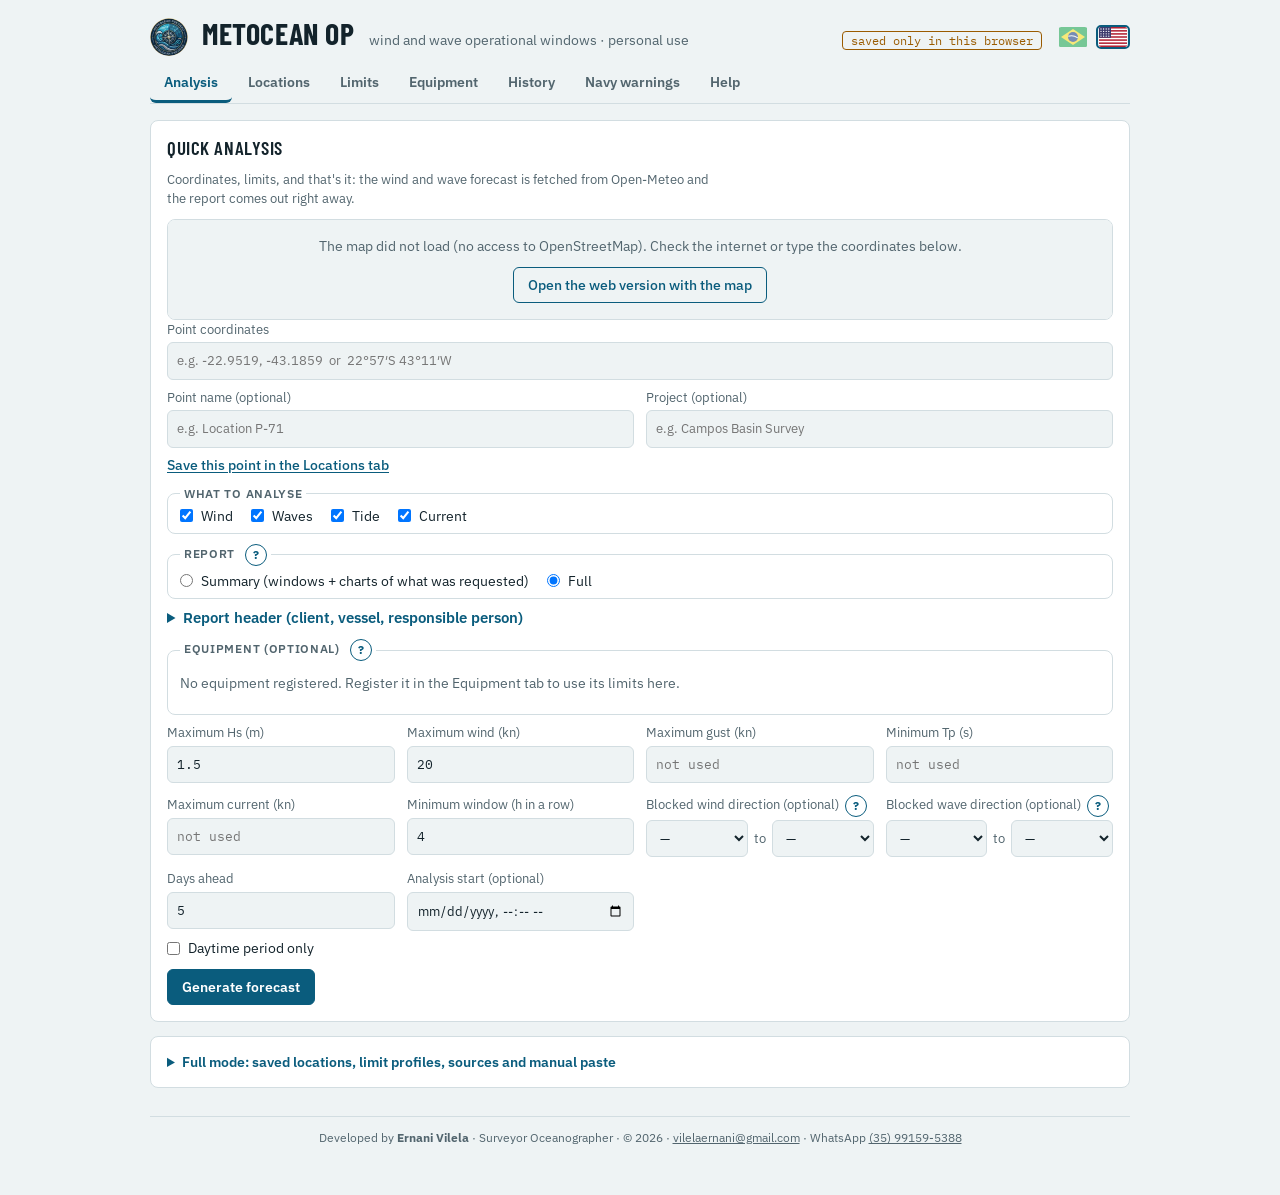
==== index.html @ 5e9a6325 "web: zoom do mapa pela roda a cada 0,7 s Co-Authored-By: Claude Fable 5.1 <noreply@anthropic.com> Cl" ====
<!doctype html>
<html lang="pt-BR">
<head>
<meta charset="utf-8">
<meta name="viewport" content="width=device-width,initial-scale=1,viewport-fit=cover">
<style>:root{color-scheme:light dark}body{margin:0;font:14px system-ui,sans-serif}img{max-width:100%}[hidden]{display:none!important}</style>
</head>
<body>
<title>MetOcean OP</title>
<link rel="preconnect" href="https://fonts.googleapis.com">
<link rel="preconnect" href="https://fonts.gstatic.com" crossorigin>
<link rel="stylesheet" href="https://fonts.googleapis.com/css2?family=Barlow+Condensed:wght@600;700&family=IBM+Plex+Sans:wght@400;500;600&family=IBM+Plex+Mono:wght@400;500&display=swap">
<style id="tokens">
/* Layout: painel de operações em coluna única, abas no topo, cartões por etapa, relatório embutido abaixo.
   Cor: azul-petróleo de carta náutica sobre neutros frios; verde/vermelho só para GO/NO-GO.
   Tipo: Barlow Condensed (sinalização marítima) nos títulos, IBM Plex Sans no texto, IBM Plex Mono nos números. */
:root{
  --font-display:"Barlow Condensed","Arial Narrow",system-ui,sans-serif;
  --font-body:"IBM Plex Sans",system-ui,-apple-system,"Segoe UI",sans-serif;
  --font-mono:"IBM Plex Mono",ui-monospace,Menlo,Consolas,monospace;
  --bg:#eef3f4; --surface:#ffffff; --ink:#13232b; --mut:#52656e; --line:#d2dde1;
  --accent:#0a5c7d; --accent-ink:#ffffff; --accent-soft:#dcebf1;
  --go:#2a8a5c; --nogo:#c4452f; --nod:#9aa8af; --warn:#9a5b00; --warnbg:#fff3dc; --danger:#b3372d;
  --c1:#1f6fb2; --c2:#cf7a1f; --c3:#7b4fa6; --c4:#238b80; --c5:#b5476b;
}
@media (prefers-color-scheme:dark){:root:not([data-theme="light"]){
  --bg:#0d1519; --surface:#142027; --ink:#e4edf0; --mut:#90a4ad; --line:#26363e;
  --accent:#58b6d8; --accent-ink:#06222d; --accent-soft:#183540;
  --go:#48bd86; --nogo:#e8725c; --nod:#5f7079; --warn:#f0b455; --warnbg:#33290f; --danger:#e8725c;
  --c1:#5aa9e6; --c2:#f0a050; --c3:#b08ae0; --c4:#4fc4b5; --c5:#e07a9c; color-scheme:dark;
}}
:root[data-theme="dark"]{
  --bg:#0d1519; --surface:#142027; --ink:#e4edf0; --mut:#90a4ad; --line:#26363e;
  --accent:#58b6d8; --accent-ink:#06222d; --accent-soft:#183540;
  --go:#48bd86; --nogo:#e8725c; --nod:#5f7079; --warn:#f0b455; --warnbg:#33290f; --danger:#e8725c;
  --c1:#5aa9e6; --c2:#f0a050; --c3:#b08ae0; --c4:#4fc4b5; --c5:#e07a9c; color-scheme:dark;
}
</style>
<style>
.map{position:relative;height:340px;border:1px solid var(--line);border-radius:8px;overflow:hidden;background:#dde7ec;touch-action:none;user-select:none;cursor:crosshair}
.map-tiles{position:absolute;inset:0}
.map-tiles img{position:absolute;width:256px;height:256px;pointer-events:none;image-rendering:auto}
.map-pin{position:absolute;width:18px;height:18px;margin:-18px 0 0 -9px;border-radius:50% 50% 50% 0;transform:rotate(-45deg);background:var(--nogo);border:2px solid #fff;box-shadow:0 1px 4px rgba(0,0,0,.4);pointer-events:none}
.map-cross{position:absolute;left:50%;top:50%;width:1px;height:1px;pointer-events:none}
.map-ctl{position:absolute;top:8px;left:8px;display:flex;flex-direction:column;gap:4px}
.map-ctl button{width:32px;height:32px;padding:0;font:600 18px var(--font-body);background:var(--surface);color:var(--ink);border:1px solid var(--line);border-radius:6px;box-shadow:0 1px 3px rgba(0,0,0,.2);cursor:pointer}
.map-attr{position:absolute;right:4px;bottom:2px;font:10px var(--font-body);background:rgba(255,255,255,.75);color:#222;padding:1px 5px;border-radius:3px}
.map-attr a{color:#0a5c7d}
.map-msg{position:absolute;inset:0;display:flex;align-items:center;justify-content:center;text-align:center;padding:16px;background:var(--bg);color:var(--mut);font-size:14px}
.map.off{height:auto;min-height:0;cursor:default}
.fs{border:1px solid var(--line);border-radius:8px;padding:6px 12px 8px;margin:10px 0 0;display:flex;flex-wrap:wrap;gap:6px 18px}
.fs legend{font:600 11.5px var(--font-body);letter-spacing:.06em;text-transform:uppercase;color:var(--mut);padding:0 4px}
.rp .hdr{display:grid;grid-template-columns:repeat(auto-fit,minmax(200px,1fr));gap:4px 18px;border:1px solid var(--line);border-radius:8px;padding:8px 12px;margin:10px 0;font-size:13.5px}
.rp .hdr span b{font-weight:600}
.rp .hdr.main{background:var(--accent-soft);border-color:transparent;font-size:14.5px}.map.off .map-msg{position:static}
@media (prefers-color-scheme:dark){.map{background:#1c2a31}}

*{box-sizing:border-box}
details.card>summary{cursor:pointer;font:600 14px var(--font-body);color:var(--accent);list-style:revert}
details.card[open]>summary{margin-bottom:12px}
details.card>.card{border:0;padding-inline:0;box-shadow:none}
label.check{display:flex;align-items:center;gap:8px;text-transform:none;letter-spacing:0;font:400 14px var(--font-body);color:var(--ink)}
label.check input{width:auto;margin:0}
html,body{min-height:100%}
body{background:var(--bg);color:var(--ink);font:15px/1.5 var(--font-body);padding-inline:16px;padding-block:0 48px}
.wrap{max-width:980px;margin-inline:auto}
header.top{display:flex;flex-wrap:wrap;align-items:baseline;gap:4px 14px;padding-block:18px 8px}
header.top .logo{width:38px;height:38px;border-radius:50%;flex:none;align-self:center}
button.help{width:22px;height:22px;min-width:22px;padding:0;border-radius:50%;margin-left:6px;vertical-align:middle;font:700 12px/1 var(--font-body);color:var(--accent);border:1px solid var(--accent);background:none;text-transform:none;letter-spacing:0}
details.aj{border:1px solid var(--line);border-radius:8px;padding:2px 12px;margin-top:8px}
details.aj>summary{padding:10px 0;font:600 15px var(--font-body);cursor:pointer}
details.aj[open]>summary{border-bottom:1px solid var(--line);margin-bottom:8px}
details.aj p,details.aj li{font-size:14px;max-width:70ch}
details.aj ul,details.aj ol{padding-left:20px}
footer.appfoot{margin-top:28px;padding-top:12px;border-top:1px solid var(--line);color:var(--mut);font-size:12px;line-height:1.5;text-align:center}
footer.appfoot a{color:var(--mut)}
header.top h1{font:700 30px/1 var(--font-display);letter-spacing:.02em;margin:0;text-transform:uppercase}
header.top .sub{color:var(--mut);font-size:13.5px}
.store{margin-left:auto;font:12px var(--font-mono);color:var(--mut);border:1px solid var(--line);border-radius:4px;padding:1px 8px}
.store.warn{color:var(--warn);border-color:var(--warn)}
nav.tabs{display:flex;gap:2px;overflow-x:auto;border-bottom:1px solid var(--line);margin-bottom:16px}
nav.tabs button{flex:0 0 auto;background:none;border:0;border-bottom:3px solid transparent;padding:9px 14px;font:600 14px var(--font-body);color:var(--mut);cursor:pointer}
nav.tabs button[aria-selected=true]{color:var(--accent);border-bottom-color:var(--accent)}
nav.tabs button:focus-visible,button:focus-visible,a:focus-visible,input:focus-visible,select:focus-visible,textarea:focus-visible{outline:2px solid var(--accent);outline-offset:2px}
[hidden]{display:none!important}
section.panel{display:flex;flex-direction:column;gap:14px}
.card{background:var(--surface);border:1px solid var(--line);border-radius:8px;padding:16px}
.card h2{font:600 19px/1.2 var(--font-display);letter-spacing:.03em;text-transform:uppercase;margin:0 0 10px}
.card h3{font:600 15px var(--font-body);margin:16px 0 6px}
.grid{display:grid;grid-template-columns:repeat(auto-fit,minmax(200px,1fr));gap:12px}
.grid>*{min-width:0}
label{display:block;font-size:13px;color:var(--mut)}
.f{display:block;margin-top:3px}
input,select,textarea{width:100%;font:inherit;color:var(--ink);background:var(--bg);border:1px solid var(--line);border-radius:6px;padding:8px 9px;min-width:0}
input[type=checkbox]{width:auto;margin-right:6px}
input[type=number],.mono{font-family:var(--font-mono)}
textarea{font:12.5px/1.4 var(--font-mono);min-height:84px;resize:vertical}
button{font:500 14px var(--font-body);padding:8px 14px;border-radius:6px;border:1px solid var(--line);background:var(--surface);color:var(--ink);cursor:pointer}
button.primary{background:var(--accent);border-color:var(--accent);color:var(--accent-ink);font-weight:600}
button.danger{color:var(--danger);border-color:var(--danger)}
button.lnk{border:0;background:none;padding:2px 0;color:var(--accent);text-decoration:underline;text-underline-offset:2px}
button:disabled{opacity:.55;cursor:wait}
.lang{display:flex;gap:6px;align-items:center;align-self:center}
button.flag{width:34px;height:24px;padding:0;line-height:0;border:2px solid transparent;border-radius:5px;background:none;opacity:.5;overflow:hidden;cursor:pointer}
button.flag svg{display:block;width:100%;height:100%;border-radius:3px}
button.flag[aria-pressed=true]{opacity:1;border-color:var(--accent)}
a{color:var(--accent)}
a.btn{display:inline-block;text-decoration:none;font:500 14px var(--font-body);padding:8px 14px;border-radius:6px;border:1px solid var(--accent);color:var(--accent)}
.row{display:flex;flex-wrap:wrap;gap:8px;align-items:center}
.note{color:var(--mut);font-size:13px;margin:4px 0 10px;max-width:68ch}
.msg{font-size:13.5px;margin-top:6px}
.msg.ok{color:var(--go)}.msg.bad{color:var(--danger)}.msg.warn{color:var(--warn)}
ul.list{list-style:none;margin:0;padding:0;display:flex;flex-direction:column;gap:8px}
ul.list li{border:1px solid var(--line);border-radius:6px;padding:9px 11px;font-size:14px;min-width:0;overflow-wrap:anywhere}
ul.list li.sel{border-color:var(--accent);box-shadow:0 0 0 1px var(--accent)}
.t{font-weight:600}.m{color:var(--mut);font-size:12.5px}
.mono{font-family:var(--font-mono)}
.tagrow{display:flex;flex-wrap:wrap;gap:4px;margin-top:4px}
.tag{background:var(--bg);border:1px solid var(--line);border-radius:999px;padding:0 9px;font-size:12px}
.tags{display:flex;flex-wrap:wrap;gap:4px;align-items:center;border:1px solid var(--line);border-radius:6px;background:var(--bg);padding:4px 6px;margin-top:3px}
.tags input{border:0;flex:1;min-width:110px;padding:4px;background:none}
.chip{display:inline-flex;align-items:center;gap:2px;background:var(--surface);border:1px solid var(--line);border-radius:999px;padding:0 4px 0 9px;font-size:12.5px;color:var(--ink)}
.chip button{border:0;background:none;padding:0 5px;color:var(--mut);font-size:15px;line-height:1.3}
.srcs{width:100%;border-collapse:collapse;font-size:13px}
.srcs th{font-size:11.5px;text-transform:uppercase;letter-spacing:.04em;color:var(--mut);text-align:left;padding:0 6px 4px 0}
.srcs td{padding:3px 6px 3px 0}
.srcs input{padding:5px 7px;font-size:12.5px}
.scroll{overflow-x:auto}
.empty{color:var(--mut);font-size:14px;padding:6px 0}
details>summary{cursor:pointer}
#report-wrap{display:none}
#report-wrap.on{display:block}
.rp-actions{display:flex;flex-wrap:wrap;gap:8px;margin-bottom:10px}
.toast{position:fixed;left:16px;right:16px;bottom:calc(16px + env(safe-area-inset-bottom,0px));max-width:520px;margin-inline:auto;background:var(--ink);color:var(--bg);border-radius:8px;padding:10px 14px;font-size:14px;z-index:9}
@media (prefers-reduced-motion:no-preference){.toast{transition:opacity .2s}}
</style>

<div class="wrap">
<header class="top">
  <img id="app-logo" class="logo" alt="MetOcean Previsão" width="38" height="38">
  <h1>MetOcean OP</h1>
  <span class="sub">janelas operacionais de vento e onda · uso pessoal</span>
  <span id="store" class="store" data-i18n-skip title="Onde ficam salvos seus locais, limites e relatórios">carregando…</span>
  <span class="lang" role="group" data-i18n-skip aria-label="Idioma / Language"><button id="lang-pt" type="button" class="flag" data-lang="pt" aria-pressed="true" aria-label="Português" title="Português"><svg viewBox="0 0 28 20" aria-hidden="true" focusable="false"><rect width="28" height="20" fill="#009c3b"/><polygon points="14,2 26,10 14,18 2,10" fill="#ffdf00"/><circle cx="14" cy="10" r="5" fill="#002776"/><path d="M9.3 9.3 Q14 7.6 18.8 10.9" stroke="#fff" stroke-width="1.1" fill="none"/></svg></button><button id="lang-en" type="button" class="flag" data-lang="en" aria-pressed="false" aria-label="English" title="English"><svg viewBox="0 0 28 20" aria-hidden="true" focusable="false"><rect width="28" height="20" fill="#fff"/><rect y="0.00" width="28" height="1.54" fill="#b22234"/><rect y="3.08" width="28" height="1.54" fill="#b22234"/><rect y="6.15" width="28" height="1.54" fill="#b22234"/><rect y="9.23" width="28" height="1.54" fill="#b22234"/><rect y="12.31" width="28" height="1.54" fill="#b22234"/><rect y="15.38" width="28" height="1.54" fill="#b22234"/><rect y="18.46" width="28" height="1.54" fill="#b22234"/><rect width="12" height="10.77" fill="#3c3b6e"/><circle cx="2" cy="2" r=".65" fill="#fff"/><circle cx="2" cy="4.4" r=".65" fill="#fff"/><circle cx="2" cy="6.8" r=".65" fill="#fff"/><circle cx="2" cy="9.2" r=".65" fill="#fff"/><circle cx="4.6" cy="2" r=".65" fill="#fff"/><circle cx="4.6" cy="4.4" r=".65" fill="#fff"/><circle cx="4.6" cy="6.8" r=".65" fill="#fff"/><circle cx="4.6" cy="9.2" r=".65" fill="#fff"/><circle cx="7.2" cy="2" r=".65" fill="#fff"/><circle cx="7.2" cy="4.4" r=".65" fill="#fff"/><circle cx="7.2" cy="6.8" r=".65" fill="#fff"/><circle cx="7.2" cy="9.2" r=".65" fill="#fff"/><circle cx="9.8" cy="2" r=".65" fill="#fff"/><circle cx="9.8" cy="4.4" r=".65" fill="#fff"/><circle cx="9.8" cy="6.8" r=".65" fill="#fff"/><circle cx="9.8" cy="9.2" r=".65" fill="#fff"/></svg></button></span>
</header>

<nav class="tabs" role="tablist" aria-label="Seções">
  <button role="tab" id="t-analise" data-tab="analise" aria-selected="true" aria-controls="p-analise">Análise</button>
  <button role="tab" id="t-locais" data-tab="locais" aria-selected="false" aria-controls="p-locais">Locais</button>
  <button role="tab" id="t-limites" data-tab="limites" aria-selected="false" aria-controls="p-limites">Limites</button>
  <button role="tab" id="t-equip" data-tab="equip" aria-selected="false" aria-controls="p-equip">Equipamentos</button>
  <button role="tab" id="t-historico" data-tab="historico" aria-selected="false" aria-controls="p-historico">Histórico</button>
  <button role="tab" id="t-avisos" data-tab="avisos" aria-selected="false" aria-controls="p-avisos">Avisos da Marinha</button>
  <button role="tab" id="t-ajuda" data-tab="ajuda" aria-selected="false" aria-controls="p-ajuda">Ajuda</button>
</nav>

<!-- ANÁLISE -->
<section class="panel" id="p-analise" role="tabpanel" aria-labelledby="t-analise">
  <div class="card">
    <h2>Análise rápida</h2>
    <p class="note">Coordenadas, limites, e pronto: a previsão de vento e onda é buscada na Open-Meteo e o relatório sai na hora.</p>
    <div id="map" class="map" role="application" aria-label="Mapa para escolher o ponto: clique no local da operação">
      <div class="map-tiles"></div>
      <div class="map-pin" hidden></div>
      <div class="map-cross"></div>
      <div class="map-ctl"><button type="button" data-zoom="1" aria-label="Aproximar">+</button><button type="button" data-zoom="-1" aria-label="Afastar">−</button><button type="button" id="map-geo" aria-label="Usar minha posição" title="Usar minha posição">◎</button></div>
      <div class="map-attr">© <a href="https://www.openstreetmap.org/copyright" target="_blank" rel="noopener">OpenStreetMap</a></div>
      <div class="map-msg" hidden></div>
    </div>
    <p class="note" id="map-help" style="margin-top:6px">Clique (ou toque) no mapa no ponto da operação; arraste para mover e use +/− ou a roda do mouse para o zoom. Ou digite as coordenadas abaixo.</p>
    <label>Coordenadas do ponto<input id="q-coords" class="f" placeholder="ex.: -22.9519, -43.1859  ou  22°57′S 43°11′W" autocomplete="off"></label>
    <div id="q-coordsmsg" class="msg"></div>
    <div class="grid" style="margin-top:8px">
      <label>Nome do ponto (opcional)<input id="q-name" class="f" maxlength="80" placeholder="ex.: Locação P-71" autocomplete="off"></label>
      <label>Projeto (opcional)<input id="q-proj" class="f" maxlength="80" placeholder="ex.: Survey Bacia de Campos" autocomplete="off"></label>
    </div>
    <div class="row" style="margin-top:6px"><button id="q-saveloc" type="button" class="lnk">Salvar este ponto na aba Locais</button><span id="q-savemsg" class="msg"></span></div>
    <fieldset class="fs"><legend>O que analisar</legend>
      <label class="check"><input id="q-an-wind" type="checkbox" checked> Vento</label>
      <label class="check"><input id="q-an-wave" type="checkbox" checked> Ondas</label>
      <label class="check"><input id="q-an-tide" type="checkbox" checked> Maré</label>
      <label class="check"><input id="q-an-cur" type="checkbox" checked> Corrente</label>
    </fieldset>
    <fieldset class="fs"><legend>Relatório <button type="button" class="help" data-help="aj-relatorio" aria-label="Ajuda: relatório resumido ou completo">?</button></legend>
      <label class="check"><input type="radio" name="q-mode" value="resumido"> Resumido (janelas + gráficos do que foi pedido)</label>
      <label class="check"><input type="radio" name="q-mode" value="completo" checked> Completo</label>
    </fieldset>
    <details id="q-hdr" style="margin-top:8px"><summary class="lnk" style="cursor:pointer;color:var(--accent);font-weight:600">Cabeçalho do relatório (cliente, embarcação, responsável)</summary>
      <div class="grid" style="margin-top:8px">
        <label>Cliente<input id="h-client" class="f" maxlength="80" autocomplete="off"></label>
        <label>Embarcação / unidade<input id="h-vessel" class="f" maxlength="80" autocomplete="off"></label>
        <label>Responsável<input id="h-resp" class="f" maxlength="80" autocomplete="off"></label>
        <label>Nº do documento / revisão<input id="h-doc" class="f" maxlength="40" autocomplete="off"></label>
      </div>
      <label style="margin-top:8px">Observações<input id="h-obs" class="f" maxlength="200" autocomplete="off"></label>
    </details>
    <fieldset class="fs" id="q-equip-box" style="display:block"><legend>Equipamentos (opcional) <button type="button" class="help" data-help="aj-equip" aria-label="Ajuda: equipamentos">?</button></legend>
      <div id="q-equips" class="row" style="gap:6px 18px"></div>
      <p class="note" id="q-equip-note" style="margin:6px 0 0"></p>
    </fieldset>
    <div class="grid" style="margin-top:8px">
      <label>Hs máxima (m)<input id="q-hs" class="f" type="number" step="0.1" min="0" value="1.5"></label>
      <label>Vento máximo (nós)<input id="q-wind" class="f" type="number" step="1" min="0" value="20"></label>
      <label>Rajada máxima (nós)<input id="q-gust" class="f" type="number" step="1" min="0" placeholder="não usar"></label>
      <label>Tp mínimo (s)<input id="q-tp" class="f" type="number" step="0.5" min="0" placeholder="não usar"></label>
      <label>Corrente máxima (nós)<input id="q-cur" class="f" type="number" step="0.1" min="0" placeholder="não usar"></label>
      <label>Janela mínima (h seguidas)<input id="q-win" class="f" type="number" min="1" max="72" value="4"></label>
      <div class="dirpair" data-p="q"></div>
      <div class="dirpair" data-p="q" data-k="w"></div>
      <label>Dias à frente<input id="q-days" class="f" type="number" min="1" max="16" value="5"></label>
      <label>Início da análise (opcional)<input id="q-start" class="f" type="datetime-local"></label>
    </div>
    <label class="check" style="margin-top:8px"><input id="q-day" type="checkbox"> Somente período diurno</label>
    <div class="row" style="margin-top:12px;align-items:center"><button id="q-go" type="button" class="primary">Gerar previsão</button><span id="q-msg" class="msg" aria-live="polite"></span></div>
  </div>

  <details class="card" id="adv">
  <summary>Modo completo: locais salvos, perfis de limites, fontes e colagem manual</summary>
  <div class="card">
    <h2>1 · Ponto e operação</h2>
    <div class="grid">
      <label>Local <select id="a-loc" class="f"></select></label>
      <label>Perfil de limites <select id="a-prof" class="f"></select></label>
      <label>Dias à frente <input id="a-days" class="f" type="number" min="1" max="10" value="5"></label>
    </div>
    <div style="margin-top:10px"><label>Tags desta análise<div id="a-tags"></div></label></div>
    <p id="a-hint" class="msg"></p>
  </div>

  <div class="card">
    <h2>2 · Previsão (Open-Meteo)</h2>
    <div class="row" style="align-items:center"><button id="auto" type="button" class="primary">Buscar previsão automaticamente</button><span id="auto-msg" class="msg"></span></div>
    <p class="note">O botão busca vento e ondas na Open-Meteo e já gera o relatório. Se o ambiente em que a página está aberta bloquear a busca (é o caso dentro do Claude), ele tenta o navegador do app Claude para desktop; sem isso, abra cada link abaixo, copie todo o texto e cole na caixa correspondente.</p>
    <div class="scroll"><table class="srcs" aria-label="Fontes de previsão">
      <thead><tr><th>Fonte</th><th>Modelo de vento</th><th>Modelo de onda</th><th></th></tr></thead>
      <tbody id="src-body"></tbody>
    </table></div>
    <div class="row" style="margin-top:8px"><button id="src-add" type="button">Adicionar fonte</button><button id="src-reset" type="button" class="lnk">Restaurar padrão</button><button id="src-test" type="button">Testar fontes</button></div>
    <div id="src-test-msg" class="msg" aria-live="polite"></div>
    <ul id="src-test-out" class="list" style="margin-top:6px"></ul>
    <p class="note">Modelo em branco usa o melhor modelo automático da Open-Meteo. Nomes de modelo inválidos aparecem como erro na resposta colada.</p>

    <h3>Vento</h3>
    <div class="row"><a id="link-wind" class="btn" target="_blank" rel="noopener" href="#">Abrir previsão de vento</a><button id="copy-wind" type="button" class="lnk">Copiar link</button></div>
    <label style="margin-top:8px">Cole aqui o texto do vento<textarea id="paste-wind" class="f" spellcheck="false" placeholder='{"latitude":…,"hourly":{…}}'></textarea></label>
    <div id="msg-wind" class="msg"></div>

    <h3>Ondas</h3>
    <div class="row"><a id="link-wave" class="btn" target="_blank" rel="noopener" href="#">Abrir previsão de ondas</a><button id="copy-wave" type="button" class="lnk">Copiar link</button></div>
    <label style="margin-top:8px">Cole aqui o texto das ondas<textarea id="paste-wave" class="f" spellcheck="false" placeholder='{"latitude":…,"hourly":{…}}'></textarea></label>
    <div id="msg-wave" class="msg"></div>
  </div>

  <div class="card">
    <h2>3 · Avisos da Marinha</h2>
    <p id="navy-line" class="note"></p>
    <div class="row"><button id="go-avisos" type="button" class="lnk">Atualizar avisos</button></div>
  </div>

  <div class="row"><button id="go" class="primary" type="button">Gerar relatório</button><span id="go-msg" class="msg" aria-live="polite"></span></div>
  </details>

  <div id="report-wrap" class="card">
    <div class="rp-actions">
      <button id="rp-pdf" type="button" class="primary">Baixar PDF</button>
      <button id="rp-download" type="button">Baixar HTML</button>
      <button id="rp-print" type="button" hidden>Imprimir</button>
      <span id="rp-saved" class="msg"></span>
    </div>
    <div id="report" class="rp"></div>
  </div>
</section>

<!-- LOCAIS -->
<section class="panel" id="p-locais" role="tabpanel" aria-labelledby="t-locais" hidden>
  <div class="card">
    <h2>Local</h2>
    <p class="note">Este ambiente não carrega mapa de fundo. Para escolher o ponto, abra o mapa, toque e segure no lugar desejado, copie as coordenadas que aparecem e cole no primeiro campo.</p>
    <div class="row" style="margin-bottom:10px">
      <a class="btn" target="_blank" rel="noopener" href="https://www.openstreetmap.org/">Abrir OpenStreetMap</a>
      <a id="l-see" class="btn" target="_blank" rel="noopener" href="https://www.openstreetmap.org/" hidden>Ver este ponto no mapa</a>
    </div>
    <label>Colar coordenadas (ex.: -22.9519, -43.1859 ou 22°57′S 43°11′W)
      <input id="l-paste" class="f mono" autocomplete="off" placeholder="-22.9519, -43.1859"></label>
    <div id="l-pastemsg" class="msg"></div>
    <div class="grid" style="margin-top:10px">
      <label>Nome <input id="l-name" class="f" maxlength="80" autocomplete="off"></label>
      <label>Latitude <input id="l-lat" class="f" type="number" step="any" min="-90" max="90"></label>
      <label>Longitude <input id="l-lon" class="f" type="number" step="any" min="-180" max="180"></label>
      <label>Fuso (horas de UTC) <input id="l-tz" class="f" type="number" step="0.5" min="-12" max="14" value="-3"></label>
      <label>Área(s) da Marinha <input id="l-areas" class="f" maxlength="100" placeholder="ex.: GOLF, COSTEIRA" autocomplete="off"></label>
      <label>Projeto (opcional) <input id="l-proj" class="f" maxlength="80" placeholder="ex.: Survey Bacia de Campos" autocomplete="off"></label>
    </div>
    <div style="margin-top:10px"><label>Tags<div id="l-tags"></div></label></div>
    <fieldset class="fs" style="display:block"><legend>Limites operacionais do local (opcional)</legend>
      <p class="note" style="margin:0 0 6px">Se preenchidos, a análise rápida usa estes limites sempre que o ponto for este local.</p>
      <div class="grid">
        <label>Hs máxima (m)<input id="l-hs" class="f" type="number" step="0.1" min="0" placeholder="não usar"></label>
        <label>Vento máximo (nós)<input id="l-wind" class="f" type="number" step="1" min="0" placeholder="não usar"></label>
        <label>Rajada máxima (nós)<input id="l-gust" class="f" type="number" step="1" min="0" placeholder="não usar"></label>
        <label>Tp mínimo (s)<input id="l-tp" class="f" type="number" step="0.5" min="0" placeholder="não usar"></label>
        <label>Corrente máxima (nós)<input id="l-cur" class="f" type="number" step="0.1" min="0" placeholder="não usar"></label>
        <label>Janela mínima (h)<input id="l-win" class="f" type="number" min="1" max="72" placeholder="4"></label>
        <div class="dirpair" data-p="l"></div>
      <div class="dirpair" data-p="l" data-k="w"></div>
      </div>
      <label class="check" style="margin-top:6px"><input id="l-day" type="checkbox"> Somente período diurno</label>
    </fieldset>
    <div class="row" style="margin-top:12px">
      <button id="l-save" class="primary" type="button">Salvar local</button>
      <button id="l-new" type="button">Novo</button>
      <button id="l-del" type="button" class="danger" hidden>Excluir</button>
      <span id="l-del-ask" class="msg" hidden>Excluir mesmo? <button id="l-del-yes" type="button" class="lnk">Sim, excluir</button> · <button id="l-del-no" type="button" class="lnk">Cancelar</button></span>
    </div>
    <div id="l-msg" class="msg"></div>
  </div>
  <div class="card"><h2>Locais salvos</h2><ul id="l-list" class="list"></ul></div>
</section>

<!-- LIMITES -->
<section class="panel" id="p-limites" role="tabpanel" aria-labelledby="t-limites" hidden>
  <div class="card">
    <h2>Perfil de limites <button type="button" class="help" data-help="aj-limites" aria-label="Ajuda: limites e perfis">?</button></h2>
    <label>Perfil <select id="p-sel" class="f"></select></label>
    <div class="grid" style="margin-top:10px">
      <label>Nome <input id="p-name" class="f" maxlength="80" autocomplete="off"></label>
      <label>Hs máxima (m) <input id="p-hs" class="f" type="number" step="0.1" min="0"></label>
      <label>Tp mínimo (s) <input id="p-tp" class="f" type="number" step="0.5" min="0" placeholder="não usar"></label>
      <label>Vento máximo (nós) <input id="p-wind" class="f" type="number" step="1" min="0"></label>
      <label>Rajada máxima (nós) <input id="p-gust" class="f" type="number" step="1" min="0" placeholder="não usar"></label>
      <label>Janela mínima (h seguidas) <input id="p-win" class="f" type="number" min="1" max="72" value="4"></label>
      <div class="dirpair" data-p="p"></div>
      <div class="dirpair" data-p="p" data-k="w"></div>
    </div>
    <label style="margin-top:10px"><input id="p-day" type="checkbox">Somente período diurno</label>
    <p class="note">Campo vazio = limite não usado. Perfis de exemplo trazem valores genéricos: ajuste aos limites reais de cada operação.</p>
    <div class="row">
      <button id="p-save" class="primary" type="button">Salvar perfil</button>
      <button id="p-new" type="button">Novo</button>
      <button id="p-del" type="button" class="danger" hidden>Excluir</button>
      <span id="p-del-ask" class="msg" hidden>Excluir mesmo? <button id="p-del-yes" type="button" class="lnk">Sim, excluir</button> · <button id="p-del-no" type="button" class="lnk">Cancelar</button></span>
      <button id="p-seed" type="button" class="lnk" hidden>Adicionar perfis de exemplo</button>
    </div>
    <div id="p-msg" class="msg"></div>
  </div>
</section>

<!-- EQUIPAMENTOS -->
<section class="panel" id="p-equip" role="tabpanel" aria-labelledby="t-equip" hidden>
  <div class="card">
    <h2>Equipamento <button type="button" class="help" data-help="aj-equip" aria-label="Ajuda: equipamentos">?</button></h2>
    <p class="note">Cadastre cada equipamento com os limites do ambiente que ele suporta. Na análise rápida, marque um ou mais: vale o limite mais restritivo entre eles. Campo vazio = o equipamento não limita aquele parâmetro.</p>
    <div class="grid">
      <label>Nome <input id="e-name" class="f" maxlength="80" autocomplete="off" placeholder="ex.: Guindaste de popa"></label>
      <label>Tipo <input id="e-type" class="f" maxlength="40" autocomplete="off" placeholder="ex.: ROV, guindaste, lançamento"></label>
      <label>Hs máxima (m) <input id="e-hs" class="f" type="number" step="0.1" min="0" placeholder="não usar"></label>
      <label>Tp mínimo (s) <input id="e-tp" class="f" type="number" step="0.5" min="0" placeholder="não usar"></label>
      <label>Vento máximo (nós) <input id="e-wind" class="f" type="number" step="1" min="0" placeholder="não usar"></label>
      <label>Rajada máxima (nós) <input id="e-gust" class="f" type="number" step="1" min="0" placeholder="não usar"></label>
      <label>Corrente máxima (nós) <input id="e-cur" class="f" type="number" step="0.1" min="0" placeholder="não usar"></label>
      <div class="dirpair" data-p="e"></div>
      <div class="dirpair" data-p="e" data-k="w"></div>
    </div>
    <div class="row" style="margin-top:12px">
      <button id="e-save" class="primary" type="button">Salvar equipamento</button>
      <button id="e-new" type="button">Novo</button>
      <button id="e-del" type="button" class="danger" hidden>Excluir</button>
      <span id="e-del-ask" class="msg" hidden>Excluir mesmo? <button id="e-del-yes" type="button" class="lnk">Sim, excluir</button> · <button id="e-del-no" type="button" class="lnk">Cancelar</button></span>
    </div>
    <div id="e-msg" class="msg" aria-live="polite"></div>
  </div>
  <div class="card"><h2>Equipamentos cadastrados</h2><ul id="e-list" class="list"></ul></div>
</section>

<!-- HISTÓRICO -->
<section class="panel" id="p-historico" role="tabpanel" aria-labelledby="t-historico" hidden>
  <div class="card">
    <h2>Relatórios gerados</h2>
    <label>Filtrar por tag <select id="h-tag" class="f"><option value="">todas</option></select></label>
    <ul id="h-list" class="list" style="margin-top:10px"></ul>
  </div>
  <div class="card">
    <h2>Backup dos dados <button type="button" class="help" data-help="aj-backup" aria-label="Ajuda: dados salvos e backup">?</button></h2>
    <p class="note">Locais, perfis de limites, fontes e relatórios ficam salvos só neste navegador. Exporte um arquivo para guardar ou para levar a outro aparelho (celular ↔ computador). Ao importar, itens com o mesmo identificador são sobrescritos.</p>
    <div class="row">
      <button id="b-export" type="button" class="primary">Exportar backup</button>
      <button id="b-import" type="button">Importar backup</button>
      <input id="b-file" type="file" accept="application/json,.json" hidden>
    </div>
    <div id="b-msg" class="msg" aria-live="polite"></div>
  </div>
</section>

<!-- AVISOS -->
<section class="panel" id="p-avisos" role="tabpanel" aria-labelledby="t-avisos" hidden>
  <div class="card">
    <h2>Avisos de Mau Tempo (METAREA V) <button type="button" class="help" data-help="aj-avisos" aria-label="Ajuda: avisos da Marinha e idade da previsão">?</button></h2>
    <p class="note">No GitHub Pages os avisos são coletados automaticamente a cada 6 horas e importados ao abrir a página. Use “Buscar da Marinha” para atualizar na hora. Se o site da Marinha não permitir (comum), abra a página oficial, selecione e copie o texto dos avisos e cole abaixo. Avisos já importados ficam salvos e entram nos relatórios pelo período de vigência.</p>
    <div class="row"><button id="n-fetch" class="primary" type="button">Buscar da Marinha</button><a class="btn" target="_blank" rel="noopener" href="https://www.marinha.mil.br/chm/dados-do-smm-avisos-de-mau-tempo/avisos-de-mau-tempo">Abrir avisos da Marinha</a></div>
    <label style="margin-top:10px">Texto copiado da página<textarea id="n-text" class="f" spellcheck="false" style="min-height:140px"></textarea></label>
    <div class="row" style="margin-top:8px"><button id="n-import" class="primary" type="button">Importar avisos</button></div>
    <div id="n-msg" class="msg"></div>
  </div>
  <div class="card"><h2>Avisos salvos</h2><p id="n-info" class="note"></p><ul id="n-list" class="list"></ul></div>
</section>

<!-- AJUDA -->
<section class="panel" id="p-ajuda" role="tabpanel" aria-labelledby="t-ajuda" hidden>
  <div class="card">
    <div class="row" style="justify-content:space-between"><h2 style="margin:0">Ajuda</h2><button id="aj-voltar" type="button" class="lnk" hidden>← Voltar</button></div>
    <p class="note">Toque num assunto para abrir. Os botões <b>?</b> espalhados pelo app trazem você direto ao trecho certo.</p>
    <details id="aj-gerar" class="aj"><summary>Como gerar uma análise</summary>
      <ol>
        <li>Na aba <b>Análise</b>, digite as coordenadas do ponto (ex.: -22.9519, -43.1859) ou toque no mapa. No celular, toque no ponto e use o botão de posição se estiver no local.</li>
        <li>Marque o que quer analisar: vento, ondas, maré e corrente.</li>
        <li>Escolha o relatório <b>resumido</b> (o essencial) ou <b>completo</b> (com todos os detalhes).</li>
        <li>Preencha os limites da operação, ou marque um ou mais equipamentos cadastrados. Campo vazio é limite que não será usado.</li>
        <li>Se quiser, informe o início da análise (padrão: agora) e o número de dias, até 16.</li>
        <li>Toque em <b>Gerar previsão</b>. Depois baixe o PDF ou o HTML do relatório.</li>
      </ol>
      <p>A previsão é buscada na hora e nada fica guardado como previsão: ela envelhece. Gere de novo perto da operação. O relatório avisa há quanto tempo foi gerada.</p>
    </details>
    <details id="aj-limites" class="aj"><summary>Limites, perfis e janelas</summary>
      <p><b>Hs máxima</b> é a altura significativa de onda que a operação aguenta; <b>Tp mínimo</b> é o período de pico mínimo; <b>vento</b>, <b>rajada</b> e <b>corrente</b> são máximos em nós. <b>Janela mínima</b> é quantas horas seguidas dentro dos limites contam como uma janela de operação. <b>Somente diurno</b> deixa de fora a noite no local.</p>
      <p>Cada hora recebe <b>GO</b> (dentro de todos os limites), <b>NO-GO</b> (algum limite estourado) ou <b>sem dado</b> (faltou informação de um parâmetro que tem limite). No cenário <b>conservador</b>, a hora só é GO se todas as fontes de previsão concordarem; no <b>otimista</b>, basta uma.</p>
      <p>Na aba <b>Limites</b> você salva perfis de limites para reaproveitar. Na aba <b>Locais</b>, cada local pode ter seus próprios limites.</p>
    </details>
    <details id="aj-equip" class="aj"><summary>Equipamentos</summary>
      <p>Na aba <b>Equipamentos</b>, cadastre cada equipamento com nome, tipo e os limites do ambiente que ele suporta. Na <b>Análise</b>, marque um ou mais: os campos de limite se preenchem sozinhos com o limite <b>mais restritivo</b> entre eles.</p>
      <ul>
        <li>Hs, vento, rajada e corrente: vale o <b>menor</b> máximo.</li>
        <li>Tp mínimo: vale o <b>maior</b> valor.</li>
        <li>Direção bloqueada: vale a <b>união</b> das faixas, ou seja, a hora é bloqueada se qualquer equipamento bloquear aquela direção.</li>
      </ul>
      <p>Você pode digitar por cima dos campos antes de gerar. Ao desmarcar todos os equipamentos, os campos voltam ao que estavam. O relatório lista os equipamentos usados.</p>
    </details>
    <details id="aj-direcao" class="aj"><summary>Direção bloqueada (vento e onda)</summary>
      <p>Escolha <b>de</b> e <b>até</b> entre os 16 pontos cardeais (N, NNE, NE, ENE, L, ESE, SE, SSE, S, SSO, SO, OSO, O, ONO, NO, NNO). A faixa vai do início do setor "de" ao fim do setor "até", no sentido horário, e pode passar pelo Norte (por exemplo, NO até NE).</p>
      <p>É a direção <b>de onde</b> o vento ou a onda vem. Hora com vento ou onda vindo dessa faixa vira NO-GO, e o motivo aparece no relatório. Preencha os dois lados ou nenhum. Vazio significa que a direção não é usada.</p>
    </details>
    <details id="aj-relatorio" class="aj"><summary>Relatório resumido ou completo</summary>
      <p>O <b>resumido</b> traz o veredito, os indicadores, as janelas, a linha do tempo, o gráfico de vento e onda juntos, as rosas de vento e de onda e um gráfico para cada variável analisada: vento (intensidade, rajada e direção), onda (Hs, Tp e direção), corrente e maré.</p>
      <p>O <b>completo</b> traz tudo isso e mais: estatísticas, regime de ondas, resumo por dia, tabelas de maré e de corrente e a comparação detalhada entre as fontes.</p>
      <p>Os dois podem ser baixados em PDF ou HTML. Em ambos, só aparecem os blocos das análises que você marcou.</p>
    </details>
    <details id="aj-grafico" class="aj"><summary>Como ler os gráficos</summary>
      <ul>
        <li><b>Cores do frio ao quente:</b> azul é valor baixo e vermelho é valor alto, na escala de cada eixo (mostrada na legenda).</li>
        <li><b>Eixo esquerdo</b> e <b>eixo direito</b> têm unidades diferentes, escritas no alto de cada um.</li>
        <li><b>Setas:</b> mostram a direção. No vento e na onda, cada seta aponta para <b>onde</b> o vento ou a onda vai. Seta para cima é indo para o Norte. A bússola no alto do gráfico lembra o Norte.</li>
        <li>Para não amontoar, o gráfico desenha uma seta a cada algumas horas (a legenda diz quantas).</li>
        <li><b>Linhas de limite</b> (tracejada ou pontilhada) mostram o limite da operação; o rótulo diz o valor e o eixo.</li>
        <li>Nas <b>rosas</b>, cada pétala é uma direção (de onde vem) e o tamanho é a frequência no período.</li>
      </ul>
    </details>
    <details id="aj-mapa" class="aj"><summary>Mapa da região</summary>
      <p>No relatório, o botão <b>Ver mapa da região</b> mostra uma grade de 7×7 pontos em volta do seu ponto, com a altura de onda em cores e o vento em setas. Escolha o tamanho da região (100, 200 ou 300 km), use a barra para mudar o horário ou toque em <b>Reproduzir</b> para passar as horas. Toque ou passe o mouse numa célula para ver os dados dela.</p>
      <p>O mapa precisa de internet e funciona no navegador (endereço do GitHub Pages). Dentro do app do Claude o mapa de fundo não carrega.</p>
    </details>
    <details id="aj-avisos" class="aj"><summary>Avisos da Marinha e idade da previsão</summary>
      <p>Na aba <b>Avisos da Marinha</b> você importa os avisos de mau tempo da METAREA V (buscando ou colando o texto da página oficial). Eles entram no relatório pelo período de vigência. Se a última importação tem mais de 7 dias, o relatório avisa.</p>
      <p>O relatório mostra a <b>idade da previsão</b>: abaixo de 3 h é só informação; de 3 h a 12 h pede para gerar de novo antes de decidir; acima de 12 h aparece em vermelho e a previsão não deve ser usada para decidir. Confira sempre o site oficial da Marinha antes de operar.</p>
    </details>
    <details id="aj-backup" class="aj"><summary>Dados salvos e backup</summary>
      <p>Locais, perfis, equipamentos e relatórios ficam salvos <b>só neste navegador</b> (ou na sua conta, quando abre pelo app do Claude). Limpar os dados do navegador apaga tudo.</p>
      <p>Na aba <b>Histórico</b>, <b>Exportar backup</b> gera um arquivo para guardar ou levar a outro aparelho, e <b>Importar backup</b> restaura. Itens com o mesmo identificador são sobrescritos.</p>
    </details>
    <details id="aj-contato" class="aj"><summary>Sobre e contato</summary>
      <p>O MetOcean OP é uma ferramenta de apoio à decisão. Ela não substitui o julgamento do responsável pela operação, os boletins oficiais nem a observação local.</p>
      <p>O idioma (português ou inglês) troca pelas bandeiras no alto da página. A escolha fica salva no navegador, e os relatórios saem no idioma escolhido.</p>
      <p><span id="aj-dev"></span></p>
    </details>
  </div>
</section>
<footer class="appfoot" id="appfoot"></footer>
</div>
<div id="toast" class="toast" role="status" hidden></div>

<script>
(() => {
'use strict';

/* =============================== utilidades =============================== */
/* identidade: selo MetOcean Previsão (WebP com transparência para a tela e o HTML; JPEG sobre o azul do cabeçalho para o PDF) */
const LOGO_WEBP = '[data-uri]';
const LOGO_JPG_B64 = '/9j/4AAQSkZJRgABAQAAAAAAAAD/2wBDAAYEBQYFBAYGBQYHBwYIChAKCgkJChQODwwQFxQYGBcUFhYaHSUfGhsjHBYWICwgIyYnKSopGR8tMC0oMCUoKSj/2wBDAQcHBwoIChMKChMoGhYaKCgoKCgoKCgoKCgoKCgoKCgoKCgoKCgoKCgoKCgoKCgoKCgoKCgoKCgoKCgoKCgoKCj/wAARCABwAHADASIAAhEBAxEB/8QAGwAAAgMBAQEAAAAAAAAAAAAABQYAAwQBAgf/xAA+EAABAwIEBAIHBQcEAwEAAAABAgMEBREABhIhEzFBUWFxBxQVIjKBkSNCUmLwFiQzU6Gx0UNywfElNGOS/8QAGgEBAQEBAQEBAAAAAAAAAAAABAUDAgEGAP/EADERAAEDAgMFCAEEAwAAAAAAAAEAAgMRIQQSMUFRYZHREyJxgaHB4fAUBTIzsSNCcv/[base64]/zhaZpkanRHkxpsAypKW32H5rYALCgQqwNwFXG/8ATHW5CKnQ2KVFiTKjIi6mkuR49wtIWSk6jcpG/[base64]/gc5oX5KGxwLwYomeajQYjcSqpFby1JUtttuSBxLJIBKdza1+/kcFazl2HMpRruUnlS6Ud3WT/ABYx7KHbx/7wuLFmoZKKE6HYeh4KbiMDlBfEagbNo6jilLExMTDVOUwz5cgQoNOezFmAf+OjmzLJ5yHO3iP7/XArLtLXWKvHhoOlKzda/wACBuo/TF+ZpxzXmRFNo7LLtKo6fsoinNAfCSAqx6k/574Di5T/[base64]/M7ea+fx8p0uJKaQ7SWUkqTcOt3JF/HCjOy/[base64]/Ebg3tuDjVUYceElqk1eRqiHdt0e8umuE7b9U909PPFbPCnVJdMzUha5cFC3EuBYQypvZSlnSLqJG4N99sEIrWOQfP30VNjg4B7D8ffVG81UqFLpjGZcu70uUbOsjnGd6pPYfrthSwbyVmMwcyuRKrDcj0CrjgKQ6kgEckOb7XtYEjzxRmakO0OtSYDp1BtV0L/Gg7pV9MKwkrrwv1Gh3jqNqmY7Dhp7Vmh14HodiJRJAy/kKqVUHTMnK9TjHqB94j9fdwmZerMSlQlpkU5AkqSsszdGtRuCCkpJAI6bYPelNwxYGXqQnYMxeMsfnXv/AJwBmQvXsxU6jINkNBqOfAndZ+pVgzSH55XbSeQt8+aosaY2tjbsA5m6I0pxEWHFjzlPLm1azj5QCt31cfA0kc7rI+gGPpDTVeZih5nKNabiJTsUtgKCf9gN8eMmVek5ZpkvNFRQlMuc+pmFpRqd4KPdShsdOW5xZL9LdYRNjKZy+pfG95tBfPGUm/xWA2GOsPLK0HILnXp5LHF4WCZw7Z2ml/VSm1RE9guxXlqAOlSVXCkK6gg7g4JVPM0RqnqpzER5ct3Q4ttLmsJ0gjUL7IBvuScKdczTHq2cFS6TFXCmy4gRMYfTpCH0qPvq6GyNyetsIsuW/VZDzDS5iqMXiVuIQC4+QLknlqNgSEk7DCpMTVoAHe/pTIf0ukjqu7nqeninGRVU1WoRaUiRCUuTIbQpllSnVadQKrrsE8h0vhfp0loaoomw0vtuKQGHipo21G1lEaT9RhwyVSIrmYKHNiGEoOJefVw1F15Olu32izYA3UNgkYXodJgrarEuUIxcYfSUp1FD6taf9Mi4JuD7pSfMYJ273EkuuKe6rMwcUTQxrbGu/gt7MpxuopamsOIRdN4y+akdNPQ+YwTzM/Epbq3qO0G5RASoXv6rt2/Ef6eePnsaZIpk1uJKkTEUpp8hl6w4kZdtiDvYi4Kkg74KxwqFNeRUXU3SoodCTq4oO+oeBBBBwqKUvOV2qFNhhF326blyT+/R1vabufC8n8V/vfPripTCn6YEvI4lRoul5sKO70XVuhX+0/0OLhJTAqKmmxoZJ0KXe6lJPW/TvtjDClGm1+K8vdtDxZfB+82r3VA/I45xEdWZhqPvqtMJIQ/Kf2n76KrMFYjTKbKTHfnS1vyBIJkJsIw3GkG553tfYbDDlUpJzJ6PqRW1HVMhH1GUepA+En9fewixICodfq1GdNwtLsceKk3Ug/VI+uGn0SveuUXNFEVvxY3rLafzo3/4GDOOUtlGwjkbfPkmPZ2jHRnaDzF0P9LKi56RnGUIW4GuE2EIFyQOgGBNBWt7Ns+WtK23Gm5L+lYspJCFWuO+CvpMccZ9JLkll1TS1KbcQ6nmnxGBtILqc2VNiS6p191qS0paua1aFb/O2MWV/HG7Kt3U7a29HshxVZiqtPTNuY0ZpDTaOiUAgH5qJJOGViREar+YJcp9llwTFRkhagnQ22AEpHhhb9GUzhSENtKCFvMaG1HosbjBzMEWmGritS4jT1Nq2kOOKT/6spOykKPQG31xYYA2lF83ic0jntdXZol7NlVhuvzlU6zsh2MGQ40knUVK9438Ept88cpFVix6cGH6bLeeQyCy4kpb4chR1Kd89kgbcge+NOZo0ikl5dIkyI6RHDzaUuFSTpVZexv0UD8saabXZyKZ6y9VGQRH4gS/FSorcB0rQCLb30/JWJ05PaOqL138PBWcDlMDMhtT38UX9G9GqGY65UKnTX2KC2lsRpDiEpcK3DZStAVskbDv2xiqeWajQKygUx9ie5UNURmTJQG3GHE3JHUe8OShzxjoWZptCqbyqgyD7Q/eVMRty2qwG6Seu2PecKrUcwVKPAUg04soMllEjZTqyCANj7vW1++CDtO13A+FKAcyaphyZPDnX+lbW6FOYpaosfL8tB4A1LQtDwU+k3S5seZuoHbkR2wpVEykx6d65FksyW4/Be4jSk/Co6De2/ukD5Y0zYzjMIvt1d59XA1qQhOkocJsls3J32USOycAaqt5in04qlSFSH21POguGwSVEJFvIX+eFR2cDVYvFWkEIm+fWRHLRDiy0AQjc7Ej+wGJXmXRxV8JwamkrJ0nnpBOB1G9mxuG9NnTRJXsluCAFJB/EsmwPgL41ZkQ6wwHoVTnPRnFFpxmQopcaVa+lQBsQRyI54X+Q092iF+M9pDgRQLVmF9Sc9RZTLbji3Uxn9CBdSiptJIA7nfBX0KhbXpJTGcbWjiIdaWhYsR4EYEVzjt53gtxXlMSGURmkuJ5oUG0gnBj0PyHZPpLEyQ6p1xKXHXHFc1eOJr6nDn/AJVJtO281i9JSTIbolTH+tFDaj+ZG2A0qWIeaIVUG7bwbkHxuLLH1CsMj7Cqxk6ZCQNUiEv1podSn7wH664SY6ZdREWCwyp9xsqDSUJurc3t5X/vhDWUzRHYTyNwjskzNbINoHMWTXCoFQZTOepWqQIb54jKDZaU/EhxPcEf2wey7WanOL5pdKVUWJA0zWXkhMdz8xJ2SrywqiovqpvE1OJXHCYtQZSojiNpPuKNug+E/Lvg5Bp2Z65FaMdtMan2+y46+C3b8qB08bY2gloyjzpZY4jD5ngxtWqVlzMDktpUBmEmG2olMBdRQ6QCCFICjY2INrYUJsWpZcqCY1RiS4UPjcRCXEhRT01JPwk2w7/sfmSK3xG/UZqRzQ06Uq+V9seYmY3W+LSazFU/HGzsCakhSR3STuD2Ix2GxyHM01KxzzQd17e7wS/[base64]/0+QxUtiPLdS7Vaw2tKdkx4iCogfhSLBKcElzGbR222EJajHXFpzStd1/zHlDa/[base64]/XTGLmh2WIbSOQv8JLpMjHSHYDzNkPo85VOqDUhIuEmy0/iSeYxxRdyzmVKoi0Ck1C623CrhgAg7FdiRpve3ljHgpCejzqc5SKmbR3DqZd6sr7+WE4qI/wArRprxHUdVPwGIDD2TtDpwPysEuj+zyKtRmXTC0ELblLuqU399QTYHRv59ccNXlxo7ColSkCkkaWlJSlSmj/LWT26dxiidImtVWPCrsgxm4oDi3U3V6wEfBYcr293+/LGl2G6iGuuRI7EOPK1FUB5V0PIHMi4sPAc+ZGCi9Htv7qodC029kUpWY6pDPHW+J0MfGpCdDrY7kDYjD097HzbSmm6qQDa8Wosj32T/AMp7px8ihvtqdDlGe4b3WHIVYjwQo7KHgd8EadVXqTKUtptTAWbvQX/cF/xNk7fLHbmsfeKztyyY+SPuzXadvVasyxazlpEmFPulmU2UNy2d2JKelj0PgdxjsGHlSo06M1VI0qnzENpSqVFVrS4bc1JPXyw75dzjAlRFxtcaTFc/iwZiQQT5Hr4jGeo5cyRJu9+/0ZR3IjSErb+QVyx23EVtILrx2FpeI2SqnK1DSP3TM8Ao6esQVasVTafQojJTNr78trqzBjBhJ81H/BxukUvJaVFqHWcwVR/ozFZQPqrkMLVTj0uNKTxI6lKB9yC2+XnVn/[base64]/hSNgPpi+e7Fp9ORRqQbxWzqee6vud/IdMCcJwsRqZX6nTgOp6KZjsQHf4maDXifhTExMTDVORBMmNOhCBWEFxkfwnk/GyfDuPDGWQ5OpkuAuolM2ltGyZTSdV0gEI1jrpO4B+uKcaIkx+IolldgdlJO6VeY64HJhbl0duGz4KoYfHFoyy3G/aOq8LjwqxFK5Mt6pvwW1OuuR29C3QpQCUi4vZO5Jtte2OsRprdGenQaiv2YhakIZmslfwgEg7EDc26Xx7U1Tn3eM2l+mS/50RXu/8A56fI4qci1JdPEJmTT58YKJSHPs3BdVzubHfzODOoBSRtPEW56KlHK192O68tViUzMc9nl2hQHFz7+r6UlBX8goWxUuVJiiOVUWns8dam0KdQVe8lWk3ClG1jg/61Xy/HdlUZDpjyEvtGPZOkBOnTcXuLW+mMNaar9djwW5NMU27FCgXiQniXIN1X67c+uMw6GtyOfytiJKWB5LaKPVJj/q0ypJ4H2qOBBs2C4gXLdrJHLruMRMWBRos6Cp9MWQkodRIcUEqWhaQdlAEq0qH3bXxjmxaxLqiZ0+qsRXUfAEOlwt7WOlIva+PUWNS4ISQy5PfSLBck2QnyQP8Ak47YKikYr4C3PRZSSsZd7vW/LVeWE1LMsWOX+DEjRnVOKqOktqcJAF7dVWA5fPG0yY1PhLgUZKkMK/ivq/iPnx7DwxmmTH5agX13A2SkbJSPAdMZ8Kjwt80vkNg6/bKZPji4FkVhv2nopiYmJhinr//Z';
const DEV = { nome: 'Ernani Vilela', papel: 'Oceanógrafo Surveyor', email: 'vilelaernani@gmail.com', fone: '(35) 99159-5388', wa: '5535991595388', ano: 2026 };
let LOGO_RAW = null;   // RGB cru 96×96 sobre o azul do cabeçalho do PDF: qualquer leitor de PDF abre, sem decodificar JPEG
function initLogoRaw() {
  try {
    const img = new Image();
    img.onload = () => {
      try {
        const c = document.createElement('canvas'); c.width = c.height = 96;
        const g = c.getContext('2d'); g.fillStyle = '#0a5c7d'; g.fillRect(0, 0, 96, 96); g.drawImage(img, 0, 0, 96, 96);
        const d = g.getImageData(0, 0, 96, 96).data, parts = [];
        for (let i = 0; i < d.length; i += 4) parts.push(String.fromCharCode(d[i], d[i + 1], d[i + 2]));
        LOGO_RAW = { bin: parts.join(''), w: 96, h: 96 };
      } catch (e) { LOGO_RAW = null; }
    };
    img.src = LOGO_WEBP;
  } catch (e) { LOGO_RAW = null; }
}
/* idioma: o texto em português é a chave; EN traz o inglês. tt('... {0}', valor) troca {0}, {1}... e anota em MISSING o que faltar em inglês */
let LANG = 'pt';
const MISSING = new Set(); window.__missing = MISSING;
/*EN:start*/
const EN = {};
Object.assign(EN, {
  "Desenvolvido por {0} · {1} · © {2} · {3} · WhatsApp {4}": "Developed by {0} · {1} · © {2} · {3} · WhatsApp {4}",
  "Oceanógrafo Surveyor": "Surveyor Oceanographer",
  "Valor inválido em {0}": "Invalid value in {0}",
  "Faixa inválida em {0}": "Invalid range in {0}",
  "Direção do vento bloqueada: informe os dois pontos (de e até) ou nenhum.": "Blocked wind direction: enter both points (from and to) or neither.",
  "Direção da onda bloqueada: informe os dois pontos (de e até) ou nenhum.": "Blocked wave direction: enter both points (from and to) or neither.",
  "Janela mínima inválida": "Invalid minimum window",
  "Levantamento multibeam (exemplo)": "Multibeam survey (example)",
  "Mergulho (exemplo)": "Diving (example)",
  "Lançamento de equipamento (exemplo)": "Equipment launch (example)",
  "período vazio": "empty period",
  "Open-Meteo (melhor modelo)": "Open-Meteo (best model)",
  "melhor modelo": "best model",
  "Isso não parece o texto JSON da previsão. Abra o link, selecione tudo e copie de novo.": "That does not look like the forecast JSON text. Open the link, select everything and copy again.",
  "Formato inesperado.": "Unexpected format.",
  "A Open-Meteo recusou o pedido: {0}": "Open-Meteo rejected the request: {0}",
  "motivo não informado": "no reason given",
  "Resposta sem dados horários de {0}.": "Response has no hourly data for {0}.",
  "vento": "wind",
  "ondas": "waves",
  "sem dados de vento nem de onda": "no wind or wave data",
  "modelo de vento \"{0}\" não veio na resposta colada": "wind model \"{0}\" was not in the pasted response",
  "modelo de onda \"{0}\" não veio na resposta colada": "wave model \"{0}\" was not in the pasted response",
  "a resposta colada não tem horas dentro do período (previsão antiga? abra o link de novo)": "the pasted response has no hours within the period (old forecast? open the link again)",
  "sem dados de onda neste ponto (terra ou costa muito próxima?)": "no wave data at this point (land or very close to the coast?)",
  "ok: {0} aviso(s) identificado(s)": "ok: {0} warning(s) identified",
  "ok: a página informa que não há avisos": "ok: the page reports that there are no warnings",
  "onda": "wave",
  "Linha do tempo GO / NO-GO por fonte": "GO / NO-GO timeline by source",
  "Sem dados de {0} neste ponto.": "No {0} data at this point.",
  "Hs": "Hs",
  "Tp": "Tp",
  "Vento": "Wind",
  "Rajada": "Gust",
  "Corrente": "Current",
  "limite {0} {1}": "limit {0} {1}",
  "Sem dados de direção neste ponto.": "No direction data at this point.",
  "para onde vai": "going to",
  "de onde vem": "coming from",
  "Sem dados de direção do vento neste ponto.": "No wind direction data at this point.",
  "Sem dados de direção das ondas neste ponto.": "No wave direction data at this point.",
  "Rosa dos ventos: frequência por direção e classe de velocidade": "Wind rose: frequency by direction and speed class",
  "Rosa de ondas: frequência por direção e classe de Hs": "Wave rose: frequency by direction and Hs class",
  "anel externo = {0}% das horas": "outer ring = {0}% of the hours",
  "{0}% das horas": "{0}% of the hours",
  "<p>Direção predominante <b>{0}</b>: {1}% das horas previstas ({2}% somando os setores vizinhos), com velocidade média de <b>{3} kn</b> nesse setor. No período todo: média <b>{4} kn</b>, máximo <b>{5} kn</b>{6}. Direções indicam de onde o vento vem; todas as fontes somadas.</p>": "<p>Prevailing direction <b>{0}</b>: {1}% of the forecast hours ({2}% adding the neighbouring sectors), with a mean speed of <b>{3} kn</b> in that sector. Over the whole period: mean <b>{4} kn</b>, maximum <b>{5} kn</b>{6}. Directions show where the wind comes from; all sources combined.</p>",
  ", rajada máxima <b>{0} kn</b>": ", maximum gust <b>{0} kn</b>",
  "Fonte": "Source",
  "Predominante": "Prevailing",
  "Média no setor (kn)": "Mean in sector (kn)",
  "Média (kn)": "Mean (kn)",
  "Máx (kn)": "Max (kn)",
  "Rajada máx (kn)": "Max gust (kn)",
  "{0} h GO de {1}": "{0} h GO of {1}",
  "vento {0} {1} kn": "wind {0} {1} kn",
  "janelas (conservador)": "windows (conservative)",
  "próxima janela": "next window",
  "janela mais longa": "longest window",
  "horas GO no período": "GO hours in the period",
  "concordância entre fontes": "agreement between sources",
  "L": "E",
  "O": "W",
  "Sem dados neste ponto.": "No data at this point.",
  " (eixo esq.)": " (left axis)",
  " (eixo dir.)": " (right axis)",
  "esquerdo": "left",
  "direito": "right",
  "<b>{0}</b> (linha, eixo {1})": "<b>{0}</b> (line, {1} axis)",
  " (eixo {0})": " ({0} axis)",
  "limite de {0} {1} {2}": "{0} limit {1} {2}",
  " (uma seta a cada {0} h)": " (one arrow every {0} h)",
  "azul = baixo, vermelho = alto": "blue = low, red = high",
  "Fonte: {0}": "Source: {0}",
  "vento (kn)": "wind (kn)",
  "Vento: intensidade em linha, rajada tracejada e direção em setas": "Wind: intensity as a line, gust dashed and direction as arrows",
  "Intensidade do vento": "Wind intensity",
  "rajada": "gust",
  "Setas: direção do vento; cada seta aponta para onde o vento vai": "Arrows: wind direction; each arrow points to where the wind is going",
  "Norte para cima: a seta do vento aponta para onde ele vai (seta para cima = vento indo para o norte)": "North up: the wind arrow points to where it is going (arrow up = wind going north)",
  "Hs (m)": "Hs (m)",
  "Tp (s)": "Tp (s)",
  "Onda: Hs em linha, período de pico em linha no eixo direito e direção em setas": "Wave: Hs as a line, peak period as a line on the right axis and direction as arrows",
  "Altura significativa (Hs)": "Significant height (Hs)",
  "Período de pico (Tp)": "Peak period (Tp)",
  "Tp mínimo": "Minimum Tp",
  "Setas: direção da onda; cada seta aponta para onde a onda vai": "Arrows: wave direction; each arrow points to where the wave is going",
  "Norte para cima: a seta da onda aponta para onde ela vai (seta para cima = onda indo para o norte)": "North up: the wave arrow points to where it is going (arrow up = wave going north)",
  "corrente (kn)": "current (kn)",
  "Corrente: velocidade em linha e direção em setas": "Current: speed as a line and direction as arrows",
  "Velocidade da corrente": "Current speed",
  "corrente": "current",
  "Setas: direção da corrente; cada seta aponta para onde a corrente vai": "Arrows: current direction; each arrow points to where the current is going",
  "Norte para cima: a seta da corrente aponta para onde ela vai (seta para cima = corrente indo para o norte)": "North up: the current arrow points to where it is going (arrow up = current going north)",
  "Sem dados de vento e de onda neste ponto.": "No wind and wave data at this point.",
  "Vento (linha suave com setas que apontam para onde o vento vai, eixo esquerdo, em nós) e altura de onda (linha, eixo direito, em metros) ao longo do tempo, coloridos do frio ao quente": "Wind (smooth line with arrows pointing to where the wind is going, left axis, in knots) and wave height (line, right axis, in metres) over time, coloured from cold to warm",
  "limite {0} {1} {2}{3}": "limit {0} {1} {2}{3}",
  "limite vento {0} kn (eixo esq.)": "wind limit {0} kn (left axis)",
  "limite Hs {0} m (eixo dir.)": "Hs limit {0} m (right axis)",
  "limite de vento {0} kn (eixo esquerdo)": "wind limit {0} kn (left axis)",
  "sem limite de vento no perfil": "no wind limit in the profile",
  "limite de Hs {0} m (eixo direito)": "Hs limit {0} m (right axis)",
  "sem limite de Hs no perfil": "no Hs limit in the profile",
  "<b>Vento</b> (linha suave e setas, eixo esquerdo; a seta aponta para onde o vento vai{0})": "<b>Wind</b> (smooth line and arrows, left axis; the arrow points to where the wind is going{0})",
  "; uma seta a cada {0} h": "; one arrow every {0} h",
  "<b>Altura de onda</b> (linha, eixo direito)": "<b>Wave height</b> (line, right axis)",
  "Fonte do gráfico": "Chart source",
  "Nenhuma janela.": "No windows.",
  "Início": "Start",
  "Fim": "End",
  "Duração": "Duration",
  "Hs máx (m)": "Max Hs (m)",
  "Vento máx (kn)": "Max wind (kn)",
  "Corr. máx (kn)": "Max cur. (kn)",
  "Fontes": "Sources",
  "{0} a {1}": "{0} to {1}",
  "não usado": "not used",
  "Equipamentos usados": "Equipment used",
  "Hs máxima": "Maximum Hs",
  "Tp mínima": "Minimum Tp",
  "Vento máximo (10 m)": "Maximum wind (10 m)",
  "Rajada máxima": "Maximum gust",
  "Corrente máxima": "Maximum current",
  "Direção do vento bloqueada": "Blocked wind direction",
  "Direção da onda bloqueada": "Blocked wave direction",
  "Somente diurno": "Daytime only",
  "sim": "yes",
  "não": "no",
  "Janela mínima": "Minimum window",
  "{0} h seguidas": "{0} h in a row",
  "Nenhum aviso de mau tempo registrado com vigência dentro do período.": "No bad-weather warning on record is valid within the period.",
  "não identificada": "not identified",
  "não identificadas": "not identified",
  "<b>Aviso {0}</b> — {1}": "<b>Warning {0}</b> — {1}",
  " <span class=\"mine\">· na sua área</span>": " <span class=\"mine\">· in your area</span>",
  "vigência {0} → {1} ({2}) · áreas: {3}": "valid {0} → {1} ({2}) · areas: {3}",
  "Dica: informe a(s) área(s) da Marinha no cadastro do local (ex.: GOLF, COSTEIRA) para destacar os avisos relevantes. Os avisos acima valem para toda a METAREA V.": "Tip: enter the Navy area(s) in the location record (e.g. GOLF, COSTEIRA) to highlight the relevant warnings. The warnings above apply to the whole METAREA V.",
  "nunca": "never",
  "Fonte: <a href=\"https://www.marinha.mil.br/chm/dados-do-smm-avisos-de-mau-tempo/avisos-de-mau-tempo\" target=\"_blank\" rel=\"noopener\">Marinha do Brasil / CHM — Avisos de Mau Tempo</a> · última importação: {0} · situação: {1}": "Source: <a href=\"https://www.marinha.mil.br/chm/dados-do-smm-avisos-de-mau-tempo/avisos-de-mau-tempo\" target=\"_blank\" rel=\"noopener\">Brazilian Navy / CHM — Bad-weather warnings (in Portuguese)</a> · last import: {0} · status: {1}",
  "nunca importado": "never imported",
  "Fonte de texto original em português.": "Source text in Portuguese.",
  "Caracterização do regime de ondas — {0}": "Wave regime characterisation — {0}",
  "Metodologia e conjunto de dados. A caracterização foi realizada com base nas previsões numéricas de ondas da Open-Meteo ({0}), com resolução horária, cobrindo o período de {1} a {2} ({3}), totalizando {4} horas de previsão por fonte ({5} registros horários somando {6} fonte(s)). Os parâmetros analisados compreendem a altura significativa (Hs), o período de pico (Tp) e a direção média de proveniência (Dir). Todas as direções seguem a convenção oceanográfica (de onde as ondas vêm, em relação ao Norte verdadeiro). Trata-se de previsão de curto prazo, não de climatologia: os valores descrevem apenas o período previsto.": "Methodology and dataset. The characterisation is based on the Open-Meteo numerical wave forecasts ({0}), with hourly resolution, covering the period from {1} to {2} ({3}), for a total of {4} forecast hours per source ({5} hourly records adding up {6} source(s)). The parameters analysed are significant height (Hs), peak period (Tp) and mean direction of origin (Dir). All directions follow the oceanographic convention (where the waves come from, relative to true North). This is a short-term forecast, not a climatology: the values describe only the forecast period.",
  "Regime geral. No período previsto, a altura significativa média foi de {0} m, com valor máximo de {1} m em {2} ({3}), fonte {4}. O período de pico (Tp) apresentou média de {5} s, variando entre {6} s e {7} s. Estatística descritiva — Hs (m): média {8}, mediana {9}, P95 {10}, mínimo {11}, máximo {12}, desvio padrão {13}; Tp (s): média {14}, mediana {15}, P95 {16}, mínimo {17}, máximo {18}, desvio padrão {19}; Dir (°): média vetorial {20}, mínimo {21}, máximo {22}.": "General regime. In the forecast period, the mean significant height was {0} m, with a maximum of {1} m at {2} ({3}), source {4}. The peak period (Tp) averaged {5} s, ranging from {6} s to {7} s. Descriptive statistics — Hs (m): mean {8}, median {9}, P95 {10}, minimum {11}, maximum {12}, standard deviation {13}; Tp (s): mean {14}, median {15}, P95 {16}, minimum {17}, maximum {18}, standard deviation {19}; Dir (°): vector mean {20}, minimum {21}, maximum {22}.",
  "Excedência e janelas operacionais. Considerando, hora a hora, a maior Hs entre as fontes (critério conservador): Hs ≤ {0} m (operação contínua) em {1}% do tempo; {2} m < Hs ≤ {3} m (atenção operacional) em {4}%; Hs > {5} m (condição limite) em {6}% do período. O tempo médio de permanência contínua abaixo de {7} m é de {8} h (máximo {9} h, em {10} trecho(s)).": "Exceedance and operating windows. Considering, hour by hour, the highest Hs among the sources (conservative criterion): Hs ≤ {0} m (continuous operation) {1}% of the time; {2} m < Hs ≤ {3} m (operational attention) {4}%; Hs > {5} m (limit condition) {6}% of the period. The mean continuous stay below {7} m is {8} h (maximum {9} h, in {10} stretch(es)).",
  "Distribuição direcional e sea vs. swell. A rosa de ondas demonstra predominância de ondas provenientes do quadrante {0} ({1}), que responde por {2}% das ocorrências.{3} Pela separação por período de pico: {4}; {5}; {6}.": "Directional distribution and sea vs. swell. The wave rose shows a predominance of waves from the {0} quadrant ({1}), which accounts for {2}% of the occurrences.{3} Separating by peak period: {4}; {5}; {6}.",
  " A segunda componente com expressão significativa provém do quadrante {0} ({1}), representando {2}% dos registros.": " The second significant component comes from the {0} quadrant ({1}), representing {2}% of the records.",
  "mar de fundo (swell)": "swell",
  "vagas geradas localmente (sea)": "locally generated sea",
  "mar misto": "mixed sea",
  "{0}% dos registros correspondem a {1} ({2}; Hs média {3} m, Tp médio {4} s{5})": "{0}% of the records correspond to {1} ({2}; mean Hs {3} m, mean Tp {4} s{5})",
  ", direção média {0}": ", mean direction {0}",
  "não há registros de {0} ({1})": "there are no records of {0} ({1})",
  "Distribuição direcional: sem dados de direção de onda neste ponto.": "Directional distribution: no wave direction data at this point.",
  "Sem dados de onda neste ponto.": "No wave data at this point.",
  "Parâmetro": "Parameter",
  "Média": "Mean",
  "Mediana": "Median",
  "P95": "P95",
  "Mínimo": "Minimum",
  "Máximo": "Maximum",
  "Desvio padrão": "Standard deviation",
  "<p class=\"sub\">P95 = percentil 95. Dir: média vetorial (circular); mediana não calculada. Registros horários de todas as fontes somados ({0}).</p>": "<p class=\"sub\">P95 = 95th percentile. Dir: vector (circular) mean; median not computed. Hourly records from all sources added ({0}).</p>",
  "Componente": "Component",
  "Critério": "Criterion",
  "Ocorrência": "Occurrence",
  "Hs média (m)": "Mean Hs (m)",
  "Tp médio (s)": "Mean Tp (s)",
  "Direção média": "Mean direction",
  "Swell (mar de fundo)": "Swell",
  "Mar misto": "Mixed sea",
  "Sea (vagas locais)": "Sea (local waves)",
  "Faixa de Hs (maior entre as fontes)": "Hs band (highest among sources)",
  "Condição": "Condition",
  "% do tempo": "% of time",
  "operação contínua": "continuous operation",
  "atenção operacional": "operational attention",
  "condição limite / paralisação": "limit condition / stand-down",
  "Curva de excedência": "Exceedance curve",
  "<p>Permanência contínua abaixo de {0} m: média <b>{1} h</b>, máxima <b>{2} h</b>, em {3} trecho(s).</p>": "<p>Continuous stay below {0} m: mean <b>{1} h</b>, maximum <b>{2} h</b>, in {3} stretch(es).</p>",
  "Metodologia e conjunto de dados": "Methodology and dataset",
  "Regime geral": "General regime",
  "Distribuição direcional e sea vs. swell": "Directional distribution and sea vs. swell",
  "Excedência e janelas operacionais": "Exceedance and operating windows",
  "Quadrante": "Quadrant",
  "Texto pronto para o relatório (copiar)": "Ready-made report text (copy)",
  "Copiar texto": "Copy text",
  "enchente": "flood (rising)",
  "vazante": "ebb (falling)",
  "crescendo": "increasing",
  "diminuindo": "decreasing",
  "estável": "stable",
  "Lua nova": "New moon",
  "Quarto crescente": "First quarter",
  "Lua cheia": "Full moon",
  "Quarto minguante": "Last quarter",
  "Nível do mar previsto com preamares e baixa-mares": "Forecast sea level with high and low tides",
  "preamar": "high tide",
  "baixa-mar": "low tide",
  "agora": "now",
  "Preamar": "High tide",
  "Baixa-mar": "Low tide",
  "Sem previsão de nível do mar para este ponto nas fontes carregadas (a variável sea_level_height_msl não veio da Open-Meteo, ou a previsão foi colada antes desta versão).": "No sea-level forecast for this point in the loaded sources (the sea_level_height_msl variable did not come from Open-Meteo, or the forecast was pasted before this version).",
  "crescendo dia a dia (rumo à sizígia)": "increasing day by day (towards spring tides)",
  "diminuindo dia a dia (rumo à quadratura)": "decreasing day by day (towards neap tides)",
  "praticamente estável": "practically stable",
  " · amplitude {0}": " · range {0}",
  ", desde a {0} de {1} ({2})": ", since the {0} of {1} ({2})",
  "<p>Estado agora ({0}): maré <b>{1}</b>{2}. Amplitude das marés <b>{3}</b>: de {4} a {5} no período (média {6}). Preamar mais alta {7}, baixa-mar mais baixa {8}, referidas ao nível médio do mar.</p>": "<p>State now ({0}): tide <b>{1}</b>{2}. Tidal range <b>{3}</b>: from {4} to {5} in the period (mean {6}). Highest high tide {7}, lowest low tide {8}, relative to mean sea level.</p>",
  "Próximas marés": "Upcoming tides",
  "<p>Estofo (água parada) ocorre, em média, perto de cada preamar e baixa-mar: ±30 min em torno dos horários acima. Sem dados de corrente, esse é o melhor indicativo.</p>": "<p>Slack water (still water) occurs, on average, near each high and low tide: ±30 min around the times above. Without current data, this is the best indicator.</p>",
  "<p>Lua: {0}. {1} {2}</p>": "<p>Moon: {0}. {1} {2}</p>",
  "Próxima <b>sizígia</b> (marés maiores, 1–2 dias após a {0}): <b>{1}</b>.": "Next <b>spring tide</b> (larger tides, 1–2 days after the {0}): <b>{1}</b>.",
  "Próxima <b>quadratura</b> (marés menores): {0}.": "Next <b>neap tide</b> (smaller tides): {0}.",
  "Dia": "Day",
  "Preamares": "High tides",
  "Baixa-mares": "Low tides",
  "Ampl. máx (m)": "Max range (m)",
  "Curva de maré prevista": "Forecast tide curve",
  "<p class=\"sub\">Fonte: Open-Meteo, variável sea_level_height_msl ({0}): maré astronômica + sobre-elevação meteorológica, em metros relativos ao nível médio do mar (não ao nível de redução das cartas náuticas). Resolução horária; horários de preamar/baixa-mar interpolados (±20 min). Para navegação, confira a Tábua de Marés da DHN.</p>": "<p class=\"sub\">Source: Open-Meteo, variable sea_level_height_msl ({0}): astronomical tide + meteorological surge, in metres relative to mean sea level (not to the chart datum of nautical charts). Hourly resolution; high/low tide times interpolated (±20 min). For navigation, check the official tide tables.</p>",
  "Stick plot da corrente: cada traço aponta para onde a corrente vai, comprimento proporcional à velocidade": "Current stick plot: each stroke points to where the current is going, length proportional to speed",
  "Sem previsão de corrente para este ponto nas fontes carregadas (a Open-Meteo só cobre corrente com o modelo MeteoFrance SMOC, ~8 km; perto da costa pode faltar).": "No current forecast for this point in the loaded sources (Open-Meteo only covers currents with the MeteoFrance SMOC model, ~8 km; it may be missing near the coast).",
  "predominante para <b>{0}</b> ({1}% das horas; média {2} kn nesse setor)": "predominantly towards <b>{0}</b> ({1}% of the hours; mean {2} kn in that sector)",
  "sem direção disponível": "no direction available",
  " para {0}": " towards {0}",
  " (limite {0} kn: {1} h acima)": " (limit {0} kn: {1} h above)",
  "<p>Corrente {0}. Velocidade média <b>{1} kn</b>, P95 {2} kn, máxima <b>{3} kn</b> em {4}{5}{6}. Direção na convenção de correntes: <b>para onde a corrente vai</b> (o oposto da convenção de vento e onda).</p>": "<p>Current {0}. Mean speed <b>{1} kn</b>, P95 {2} kn, maximum <b>{3} kn</b> at {4}{5}{6}. Direction in the current convention: <b>where the current is going</b> (the opposite of the wind and wave convention).</p>",
  "Stick plot (vetores hora a hora)": "Stick plot (hour-by-hour vectors)",
  "Velocidade da corrente com o limite operacional": "Current speed with the operational limit",
  "Direção (para onde vai)": "Direction (going to)",
  "Direção da corrente (para onde vai)": "Current direction (going to)",
  "Por dia": "Per day",
  "Para onde (predominante)": "Going to (prevailing)",
  "Rosa de correntes (para onde vai)": "Current rose (going to)",
  "Rosa de correntes: frequência por direção de destino e classe de velocidade": "Current rose: frequency by destination direction and speed class",
  "Sem direção.": "No direction.",
  "<p class=\"sub\">Fonte: Open-Meteo, modelo MeteoFrance SMOC ({0}), ~8 km, horário: corrente total de superfície (circulação + deriva de Stokes + maré). Velocidade convertida para nós. Em águas costeiras e rasas a precisão é limitada; não use para navegação. Para corrente em profundidade (ROV, mergulho) use ADCP local.</p>": "<p class=\"sub\">Source: Open-Meteo, MeteoFrance SMOC model ({0}), ~8 km, hourly: total surface current (circulation + Stokes drift + tide). Speed converted to knots. In coastal and shallow waters accuracy is limited; do not use for navigation. For current at depth (ROV, diving) use a local ADCP.</p>",
  "Previsão gerada em {0}. Gere de novo perto da operação.": "Forecast generated on {0}. Generate again close to the operation.",
  "Previsão gerada há {0}. Gere de novo perto da operação.": "Forecast generated {0} ago. Generate again close to the operation.",
  "Previsão gerada há {0}: pode ter mudado. Gere de novo antes de decidir.": "Forecast generated {0} ago: it may have changed. Generate again before deciding.",
  "PREVISÃO ANTIGA (gerada há {0}). Não use para decidir: gere uma nova análise.": "OLD FORECAST (generated {0} ago). Do not use it to decide: run a new analysis.",
  "dias": "days",
  "<b>Previsão de longo prazo:</b> a análise começa daqui a {0} dias, e previsões a mais de 7 dias têm confiança bem menor. Use como tendência e gere de novo mais perto da operação.": "<b>Long-range forecast:</b> the analysis starts {0} days from now, and forecasts beyond 7 days have much lower confidence. Use as a trend and generate again closer to the operation.",
  "<b>Fonte indisponível:</b> {0} — {1}": "<b>Source unavailable:</b> {0} — {1}",
  "<b>{0}:</b> {1} h sem dado de algum parâmetro limitado (tratadas como não-GO).": "<b>{0}:</b> {1} h with no data for some limited parameter (treated as not GO).",
  "<b>{0}:</b> o ponto de grade de onda fica a {1} km do ponto pedido; verifique se representa o local.": "<b>{0}:</b> the wave grid point is {1} km from the requested point; check that it represents the location.",
  "<b>Avisos da Marinha:</b> o texto importado não foi reconhecido. Confira os avisos no site oficial antes de decidir.": "<b>Navy warnings:</b> the imported text was not recognised. Check the warnings on the official site before deciding.",
  "<b>Avisos da Marinha:</b> nenhum aviso foi importado nesta ferramenta ainda; confira o site oficial.": "<b>Navy warnings:</b> no warning has been imported into this tool yet; check the official site.",
  "<b>Avisos da Marinha:</b> última importação há mais de 7 dias; confira o site oficial.": "<b>Navy warnings:</b> last import more than 7 days ago; check the official site.",
  "Apenas <b>uma fonte</b> disponível: não há comparação nem cenário conservador real.": "Only <b>one source</b> available: there is no comparison or real conservative scenario.",
  "A janela de {0} tem horas com menos fontes do que o total (mínimo {1} de {2}); previsão mais incerta.": "The window starting {0} has hours with fewer sources than the total (minimum {1} of {2}); more uncertain forecast.",
  "<div class=\"verdict\"><h3>{0} janela(s) operacional(is) no cenário conservador</h3>Primeira: {1} · mais longa: {2} h ({3}). Cenário conservador = todas as fontes dentro dos limites.</div>": "<div class=\"verdict\"><h3>{0} operational window(s) in the conservative scenario</h3>First: {1} · longest: {2} h ({3}). Conservative scenario = all sources within the limits.</div>",
  " Há {0} janela(s) se considerar a fonte mais favorável (veja a tabela otimista).": " There are {0} window(s) if the most favourable source is considered (see the optimistic table).",
  "<div class=\"verdict none\"><h3>Nenhuma janela de {0} h seguidas no cenário conservador</h3>Nenhum período atende simultaneamente a todas as fontes.{1}</div>": "<div class=\"verdict none\"><h3>No window of {0} h in a row in the conservative scenario</h3>No period satisfies all the sources at the same time.{1}</div>",
  "Conservador": "Conservative",
  "Otimista": "Optimistic",
  "sem dado": "no data",
  "Modelos (vento / onda)": "Models (wind / wave)",
  "Importado (UTC)": "Imported (UTC)",
  "h GO": "h GO",
  "h NO-GO": "h NO-GO",
  "h sem dado": "h no data",
  "Janelas": "Windows",
  "Concordância não calculável (menos de duas fontes com dados).": "Agreement cannot be computed (fewer than two sources with data).",
  "As fontes decidiram igual (GO ou NO-GO) em <b>{0}%</b> das {1} horas comparáveis; divergiram em {2} h. Divergência alta significa previsão incerta: prefira o cenário conservador.": "The sources decided the same (GO or NO-GO) in <b>{0}%</b> of the {1} comparable hours; they disagreed in {2} h. High disagreement means an uncertain forecast: prefer the conservative scenario.",
  "<p class=\"sub\">{0} trecho(s) GO menor(es) que {1} h descartado(s).</p>": "<p class=\"sub\">{0} GO stretch(es) shorter than {1} h discarded.</p>",
  "Cliente": "Client",
  "Embarcação / unidade": "Vessel / unit",
  "Responsável": "Responsible person",
  "Documento": "Document",
  "Observações": "Notes",
  "maré": "tide",
  "Apoio à decisão: não substitui o julgamento do responsável pela operação, os boletins oficiais nem a observação local. Horários exibidos em {0}; dados originais em UTC. Previsões: Open-Meteo (modelos NOAA, ECMWF e outros). Previsão envelhece: gere de novo perto da operação.": "Decision support: it does not replace the judgement of the person responsible for the operation, the official bulletins or local observation. Times shown in {0}; original data in UTC. Forecasts: Open-Meteo (NOAA, ECMWF and other models). Forecasts age: generate again close to the operation.",
  "Desenvolvido por <b>{0}</b> · {1} · © {2} · {3} · WhatsApp {4}": "Developed by <b>{0}</b> · {1} · © {2} · {3} · WhatsApp {4}",
  "MetOcean Previsão": "MetOcean Previsão",
  "Relatório MetOcean": "MetOcean report",
  "Resumo operacional": "Operational summary",
  "Análise de janelas operacionais": "Operational window analysis",
  "<span>Local: <b>{0}</b> ({1}°, {2}°)</span><span>Período: <b>{3} → {4}</b> ({5})</span>": "<span>Location: <b>{0}</b> ({1}°, {2}°)</span><span>Period: <b>{3} → {4}</b> ({5})</span>",
  "Projeto": "Project",
  "Limites": "Limits",
  "Equipamentos": "Equipment",
  "Gerado": "Generated",
  "Vento e onda juntos": "Wind and waves together",
  "Rosa dos ventos": "Wind rose",
  "Rosa de ondas": "Wave rose",
  "Janelas — cenário conservador": "Windows — conservative scenario",
  "Linha do tempo por fonte": "Timeline by source",
  "Vento: intensidade, rajada e direção": "Wind: intensity, gust and direction",
  "Onda: Hs, Tp e direção": "Wave: Hs, Tp and direction",
  "Corrente: velocidade e direção": "Current: speed and direction",
  "Maré: nível do mar": "Tide: sea level",
  "crescendo (rumo à sizígia)": "increasing (towards spring tides)",
  "diminuindo (rumo à quadratura)": "decreasing (towards neap tides)",
  "<p>Agora: maré <b>{0}</b> · amplitude <b>{1}</b>{2}. Próximas: {3}.</p>": "<p>Now: tide <b>{0}</b> · range <b>{1}</b>{2}. Next: {3}.</p>",
  " · próxima sizígia {0}": " · next spring tide {0}",
  "PM": "HT",
  "BM": "LT",
  "Sem previsão de nível do mar para este ponto.": "No sea-level forecast for this point.",
  "Limites aplicados": "Applied limits",
  "Resumo por dia (cenário conservador)": "Daily summary (conservative scenario)",
  "Vento predominante": "Prevailing wind",
  "Hs por fonte com o limite operacional": "Hs by source with the operational limit",
  "Tp por fonte com o limite operacional": "Tp by source with the operational limit",
  "Vento a 10 m": "Wind at 10 m",
  "Vento por fonte com o limite operacional": "Wind by source with the operational limit",
  "Rajada por fonte com o limite operacional": "Gust by source with the operational limit",
  "Direção do vento": "Wind direction",
  "Direção do vento por fonte": "Wind direction by source",
  "Direção das ondas": "Wave direction",
  "Direção das ondas por fonte": "Wave direction by source",
  "Corrente marinha": "Sea current",
  "Maré": "Tide",
  "Regime de ondas no período previsto": "Wave regime in the forecast period",
  "Comparação entre fontes": "Comparison between sources",
  "Janelas de cada fonte": "Windows of each source",
  "Cenário otimista (qualquer fonte dentro dos limites)": "Optimistic scenario (any source within the limits)",
  "Avisos de Mau Tempo da Marinha": "Navy bad-weather warnings",
  "0 a {0}": "0 to {0}",
  " tracejada": " dashed",
  " em linha": " as a line",
  "Vento (linha e setas)": "Wind (line and arrows)",
  "Hs (linha)": "Hs (line)",
  "A seta do vento aponta para onde o vento vai{0}; a linha é a altura de onda.": "The wind arrow points to where the wind is going{0}; the line is the wave height.",
  "concordância": "agreement",
  "anel = {0}% das horas": "ring = {0}% of the hours",
  "Direção predominante {0}: {1}% das horas previstas ({2}% com os setores vizinhos), velocidade média de {3} kn nesse setor. Período todo: média {4} kn, máximo {5} kn{6}. Direções indicam de onde o vento vem; todas as fontes somadas.": "Prevailing direction {0}: {1}% of the forecast hours ({2}% with the neighbouring sectors), mean speed of {3} kn in that sector. Whole period: mean {4} kn, maximum {5} kn{6}. Directions show where the wind comes from; all sources combined.",
  ", rajada máxima {0} kn": ", maximum gust {0} kn",
  "Méd. setor": "Sector mean",
  "Máx": "Max",
  "P95 = percentil 95. Dir: média vetorial. {0} registros horários somando todas as fontes.": "P95 = 95th percentile. Dir: vector mean. {0} hourly records adding up all sources.",
  "Sem previsão de nível do mar para este ponto nas fontes carregadas.": "No sea-level forecast for this point in the loaded sources.",
  "Estado em {0}: maré {1}{2}. Amplitude {3}: de {4} a {5} no período (média {6}). Preamar mais alta {7}, baixa-mar mais baixa {8}, referidas ao nível médio do mar.": "State at {0}: tide {1}{2}. Range {3}: from {4} to {5} in the period (mean {6}). Highest high tide {7}, lowest low tide {8}, relative to mean sea level.",
  "Próximas marés: {0}. Estofo (água parada): ±30 min em torno de cada preamar e baixa-mar.": "Upcoming tides: {0}. Slack water (still water): ±30 min around each high and low tide.",
  "Lua: {0}.{1}{2}": "Moon: {0}.{1}{2}",
  " Próxima sizígia (marés maiores, 1–2 dias após a {0}): {1}.": " Next spring tide (larger tides, 1–2 days after the {0}): {1}.",
  " Próxima quadratura (marés menores): {0}.": " Next neap tide (smaller tides): {0}.",
  "Fonte: Open-Meteo (sea_level_height_msl): maré astronômica + sobre-elevação meteorológica, em metros relativos ao nível médio do mar, não ao nível de redução das cartas. Horários interpolados (±20 min). Para navegação, confira a Tábua de Marés da DHN.": "Source: Open-Meteo (sea_level_height_msl): astronomical tide + meteorological surge, in metres relative to mean sea level, not to chart datum. Interpolated times (±20 min). For navigation, check the official tide tables.",
  "Sem previsão de corrente para este ponto nas fontes carregadas.": "No current forecast for this point in the loaded sources.",
  "Corrente {0}. Velocidade média {1} kn, P95 {2} kn, máxima {3} kn em {4}{5}{6}. Direção = para onde a corrente vai.": "Current {0}. Mean speed {1} kn, P95 {2} kn, maximum {3} kn at {4}{5}{6}. Direction = where the current is going.",
  "predominante para {0} ({1}% das horas; média {2} kn nesse setor)": "predominantly towards {0} ({1}% of the hours; mean {2} kn in that sector)",
  "Rosa de correntes (para onde a corrente vai)": "Current rose (where the current is going)",
  "Fonte: Open-Meteo / MeteoFrance SMOC (~8 km, horário): corrente total de superfície (circulação + Stokes + maré), em nós. Precisão limitada perto da costa; não use para navegação. Para corrente em profundidade, use ADCP local.": "Source: Open-Meteo / MeteoFrance SMOC (~8 km, hourly): total surface current (circulation + Stokes + tide), in knots. Limited accuracy near the coast; do not use for navigation. For current at depth, use a local ADCP.",
  "RELATÓRIO METOCEAN": "METOCEAN REPORT",
  "gerado {0}": "generated {0}",
  "    ·    Operação: ": "    ·    Operation: ",
  "{0} ({1}){2}{3}    ·    Período: {4} → {5} ({6}){7}": "{0} ({1}){2}{3}    ·    Period: {4} → {5} ({6}){7}",
  "    ·    Tags: ": "    ·    Tags: ",
  "Local": "Location",
  "Previsão de longo prazo: a análise começa daqui a {0} dias, e previsões a mais de 7 dias têm confiança bem menor. Use como tendência e gere de novo mais perto da operação.": "Long-range forecast: the analysis starts {0} days from now, and forecasts beyond 7 days have much lower confidence. Use as a trend and generate again closer to the operation.",
  "Fonte indisponível: {0} — {1}": "Source unavailable: {0} — {1}",
  "{0}: {1} h sem dado de algum parâmetro limitado (tratadas como não-GO).": "{0}: {1} h with no data for some limited parameter (treated as not GO).",
  "Avisos da Marinha: o texto importado não foi reconhecido. Confira o site oficial.": "Navy warnings: the imported text was not recognised. Check the official site.",
  "Avisos da Marinha: nenhum aviso importado nesta ferramenta; confira o site oficial.": "Navy warnings: no warning imported into this tool; check the official site.",
  "Avisos da Marinha: última importação há mais de 7 dias; confira o site oficial.": "Navy warnings: last import more than 7 days ago; check the official site.",
  "Apenas uma fonte disponível: não há comparação nem cenário conservador real.": "Only one source available: there is no comparison or real conservative scenario.",
  "{0} janela(s) operacional(is) no cenário conservador": "{0} operational window(s) in the conservative scenario",
  "Primeira: {0} · mais longa: {1} h. Cenário conservador = todas as fontes dentro dos limites.": "First: {0} · longest: {1} h. Conservative scenario = all sources within the limits.",
  "Nenhuma janela de {0} h seguidas no cenário conservador": "No window of {0} h in a row in the conservative scenario",
  "Nenhum período atende simultaneamente a todas as fontes.{0}": "No period satisfies all the sources at the same time.{0}",
  " Há {0} janela(s) considerando a fonte mais favorável.": " There are {0} window(s) considering the most favourable source.",
  "Direção do vento (de onde vem)": "Wind direction (coming from)",
  "Direção das ondas (de onde vêm)": "Wave direction (coming from)",
  "Limite": "Limit",
  "Avisos de Mau Tempo da Marinha (METAREA V)": "Navy bad-weather warnings (METAREA V)",
  "Aviso {0} — {1} · vigência {2} → {3} · áreas: {4}": "Warning {0} — {1} · valid {2} → {3} · areas: {4}",
  "Fonte: Marinha do Brasil / CHM · última importação: {0}": "Source: Brazilian Navy / CHM · last import: {0}",
  "Apoio à decisão: não substitui o julgamento do responsável pela operação, os boletins oficiais nem a observação local. Horários em {0}; dados originais em UTC. Previsões: Open-Meteo (modelos NOAA, ECMWF e outros). Previsão envelhece: gere de novo perto da operação.": "Decision support: it does not replace the judgement of the person responsible for the operation, the official bulletins or local observation. Times in {0}; original data in UTC. Forecasts: Open-Meteo (NOAA, ECMWF and other models). Forecasts age: generate again close to the operation.",
  "MetOcean OP · {0} · gerado {1} · apoio à decisão": "MetOcean OP · {0} · generated {1} · decision support",
  "MetOcean — {0}": "MetOcean — {0}",
  "adicionar tag e Enter": "add tag and Enter",
  "Adicionar tag": "Add tag",
  "Remover tag {0}": "Remove tag {0}",
  "Não consegui ler os dados salvos: ": "Could not read the saved data: ",
  "salvo na sua conta": "saved to your account",
  "salvo só neste navegador": "saved only in this browser",
  "não salvo (armazenamento bloqueado)": "not saved (storage blocked)",
  "Nenhum local salvo": "No saved location",
  "Limites: ": "Limits: ",
  "Editar": "Edit",
  "Gerar previsão deste local": "Generate forecast for this location",
  "Nenhum local salvo. Cole as coordenadas acima, dê um nome e salve.": "No saved location. Paste the coordinates above, give it a name and save.",
  "Dê um nome ao local.": "Give the location a name.",
  "Latitude (−90 a 90) e longitude (−180 a 180) são obrigatórias.": "Latitude (−90 to 90) and longitude (−180 to 180) are required.",
  "Fuso deve estar entre −12 e 14.": "Time zone must be between −12 and 14.",
  "Local salvo.": "Location saved.",
  "Não foi possível salvar: ": "Could not save: ",
  "Local excluído. Relatórios antigos continuam no histórico.": "Location deleted. Old reports remain in the history.",
  "Não foi possível excluir: ": "Could not delete: ",
  "Direção do vento bloqueada (opcional)": "Blocked wind direction (optional)",
  "Direção da onda bloqueada (opcional)": "Blocked wave direction (optional)",
  "Ajuda: direção bloqueada": "Help: blocked direction",
  "Direção do vento bloqueada, de": "Blocked wind direction, from",
  "Direção da onda bloqueada, de": "Blocked wave direction, from",
  "Direção do vento bloqueada, até": "Blocked wind direction, to",
  "Direção da onda bloqueada, até": "Blocked wave direction, to",
  "até": "to",
  "Nenhum perfil salvo": "No saved profile",
  "Dê um nome ao perfil.": "Give the profile a name.",
  "Perfil salvo.": "Profile saved.",
  "Perfil excluído.": "Profile deleted.",
  "Perfis de exemplo adicionados. Ajuste aos seus limites reais.": "Example profiles added. Adjust them to your real limits.",
  "sem limites (não restringe nada)": "no limits (restricts nothing)",
  "Abrir para editar": "Open to edit",
  "Nenhum equipamento cadastrado.": "No equipment registered.",
  "Dê um nome ao equipamento.": "Give the equipment a name.",
  "Equipamento salvo.": "Equipment saved.",
  "Equipamento excluído.": "Equipment deleted.",
  "Nenhum equipamento cadastrado. Cadastre na aba Equipamentos para usar os limites deles aqui.": "No equipment registered. Register it in the Equipment tab to use its limits here.",
  "{0} faixas de direção do {1} bloqueadas vêm dos equipamentos ({2}); desmarque equipamentos para editar.": "{0} blocked {1} direction ranges come from the equipment ({2}); untick equipment to edit.",
  "Limite combinado (o mais restritivo) de: {0}. Você pode digitar por cima antes de gerar.": "Combined limit (the most restrictive) of: {0}. You can type over it before generating.",
  "Nome da fonte": "Source name",
  "Nome da fonte {0}": "Source name {0}",
  "(melhor modelo)": "(best model)",
  "Modelo de vento {0}": "Wind model {0}",
  "Modelo de onda {0}": "Wave model {0}",
  "Remover fonte {0}": "Remove source {0}",
  "remover": "remove",
  "Nenhum local salvo. Para o modo completo, cadastre um na aba Locais.": "No saved location. For the full mode, register one in the Locations tab.",
  "Nenhum perfil salvo. Para o modo completo, crie um na aba Limites.": "No saved profile. For the full mode, create one in the Limits tab.",
  " Ponto de grade a {0} km do local.": " Grid point {0} km from the location.",
  "{0} horas, de {1} a {2}.{3}": "{0} hours, from {1} to {2}.{3}",
  "{0} Faltam modelos para: {1}.": "{0} Missing models for: {1}.",
  "não encontrei o JSON na página": "could not find the JSON on the page",
  "o navegador do app não devolveu a aba aberta": "the app browser did not return the open tab",
  "o modelo \"{0}\" não veio na resposta": "model \"{0}\" was not in the response",
  "resposta sem nenhum valor neste ponto": "response has no value at this point",
  "ponto digitado": "typed point",
  "ponto padrão (Rio de Janeiro)": "default point (Rio de Janeiro)",
  "Testando {0} fonte(s) em {1}…": "Testing {0} source(s) at {1}…",
  "{0} ({1}): {2} · {3} ms": "{0} ({1}): {2} · {3} ms",
  "{0} de {1} horas com dado": "{0} of {1} hours with data",
  "erro": "error",
  "{0} de {1} fonte(s) com problema. Corrija o nome do modelo ou remova a fonte.": "{0} of {1} source(s) with a problem. Fix the model name or remove the source.",
  "As {0} fonte(s) responderam com dados.": "All {0} source(s) responded with data.",
  "Open-Meteo respondeu {0}{1}": "Open-Meteo responded {0}{1}",
  "o navegador bloqueou a busca direta": "the browser blocked the direct request",
  "Escolha um local primeiro (aba Locais).": "Choose a location first (Locations tab).",
  "Buscando {0}…": "Fetching {0}…",
  "A resposta veio, mas não tem dados horários. Confira o local e os modelos.": "The response came back but has no hourly data. Check the location and the models.",
  "Previsão carregada.": "Forecast loaded.",
  "Só funciona dentro do app Claude para desktop, com o navegador do app ligado. Use os links abaixo.": "Only works inside the Claude desktop app, with the app browser turned on. Use the links below.",
  "A permissão para abrir a Open-Meteo foi negada. Aceite no app ou use os links abaixo.": "Permission to open Open-Meteo was denied. Accept it in the app or use the links below.",
  "Não consegui buscar automaticamente ({0}). Use os links abaixo.": "Could not fetch automatically ({0}). Use the links below.",
  "Nenhum aviso importado ainda. Os relatórios vão alertar isso.": "No warning imported yet. Reports will flag this.",
  "Última importação: {0} · {1} · {2} aviso(s) com vigência nos próximos dias.": "Last import: {0} · {1} · {2} warning(s) valid in the coming days.",
  "Aviso {0} — {1}": "Warning {0} — {1}",
  "Áreas: {0}{1}": "Areas: {0}{1}",
  " · válido até {0} (UTC−3)": " · valid until {0} (UTC−3)",
  " · validade não identificada": " · validity not identified",
  "Texto original": "Original text",
  "Nenhum aviso salvo.": "No warning saved.",
  "Buscando os avisos…": "Fetching the warnings…",
  "o site respondeu {0}": "the site responded {0}",
  "O navegador não deixou buscar direto do site da Marinha. Abra a página, copie o texto e cole na caixa abaixo.": "The browser would not fetch directly from the Navy site. Open the page, copy the text and paste it into the box below.",
  "Cole o texto copiado da página de avisos.": "Paste the text copied from the warnings page.",
  "Formato não reconhecido. Copie o texto direto da página oficial.": "Format not recognised. Copy the text straight from the official page.",
  "{0} · {1} novo(s).": "{0} · {1} new.",
  "Escolha um local (aba Locais).": "Choose a location (Locations tab).",
  "Escolha um perfil de limites (aba Limites).": "Choose a limits profile (Limits tab).",
  "Cole o texto do vento e o das ondas (etapa 2).": "Paste the wind text and the wave text (step 2).",
  "limite de uso da Open-Meteo atingido; tente de novo em alguns minutos": "Open-Meteo usage limit reached; try again in a few minutes",
  "formato_nao_reconhecido": "format_not_recognised",
  "a resposta da grade veio incompleta": "the grid response came back incomplete",
  "Ver mapa da região": "View regional map",
  "Tamanho da região": "Region size",
  "Mapa da região: onda e vento": "Regional map: waves and wind",
  "mapa da região": "regional map",
  "Quadrado em volta do ponto (grade de 7×7). Cor = altura de onda; seta = para onde o vento vai. Buscado na hora, só na tela (não vai no HTML nem no PDF).": "Square around the point (7×7 grid). Colour = wave height; arrow = where the wind is going. Fetched on the spot, on screen only (not included in the HTML or PDF).",
  "Buscando a grade na Open-Meteo…": "Fetching the grid from Open-Meteo…",
  "Atualizar mapa": "Refresh map",
  "Não consegui carregar o mapa: ": "Could not load the map: ",
  ". O relatório não foi afetado.": ". The report was not affected.",
  "Mapa de altura de onda e direção do vento em grade de 7 por 7 pontos": "Map of wave height and wind direction on a 7 by 7 point grid",
  "Horário da previsão": "Forecast time",
  "Reproduzir as horas da previsão": "Play the forecast hours",
  "Reproduzir": "Play",
  "Pausar": "Pause",
  "Hora anterior": "Previous hour",
  "Próxima hora": "Next hour",
  "Hs {0} · vento {1}{2}": "Hs {0} · wind {1}{2}",
  " de {0} ({1}°)": " from {0} ({1}°)",
  "sem dado (terra)": "no data (land)",
  "<b>Célula selecionada</b> ({0}°, {1}°)<br>Onda: <b>{2}</b> · Vento: <b>{3}</b>{4}": "<b>Selected cell</b> ({0}°, {1}°)<br>Wave: <b>{2}</b> · Wind: <b>{3}</b>{4}",
  " vindo de <b>{0}</b> ({1}°), indo para {2}": " coming from <b>{0}</b> ({1}°), going to {2}",
  "Hs abaixo de 70% do limite ({0} m)": "Hs below 70% of the limit ({0} m)",
  "70% a 100% do limite": "70% to 100% of the limit",
  "acima do limite": "above the limit",
  "até 1 m": "up to 1 m",
  "1 a 2 m": "1 to 2 m",
  "2 a 3 m": "2 to 3 m",
  "acima de 3 m": "above 3 m",
  "Região de {0} km de lado. Modelo: melhor modelo automático da Open-Meteo. Mapa buscado às {1}.{2} A seta aponta para onde o vento vai; o número é a Hs em metros; toque ou passe o mouse numa célula para ver os dados dela no quadro acima do horário. O círculo marca o ponto da operação.": "Region {0} km on a side. Model: Open-Meteo automatic best model. Map fetched at {1}.{2} The arrow points to where the wind is going; the number is Hs in metres; tap or hover over a cell to see its data in the box above the time. The circle marks the operation point.",
  " Sem limite de Hs no perfil: escala fixa em metros.": " No Hs limit in the profile: fixed scale in metres.",
  "O mapa não carregou (sem acesso ao OpenStreetMap). Confira a internet ou digite as coordenadas abaixo.": "The map did not load (no access to OpenStreetMap). Check the internet or type the coordinates below.",
  "Abrir a versão web com mapa": "Open the web version with the map",
  "Geolocalização indisponível.": "Geolocation unavailable.",
  "Não foi possível obter sua posição.": "Could not get your position.",
  "Dentro do Claude o mapa não carrega (os blocos do OpenStreetMap são bloqueados). Digite as coordenadas abaixo ou use a versão web, que tem o mapa.": "Inside Claude the map does not load (OpenStreetMap tiles are blocked). Type the coordinates below or use the web version, which has the map.",
  "Hs ≤ {0} m": "Hs ≤ {0} m",
  "vento ≤ {0} kn": "wind ≤ {0} kn",
  "rajada ≤ {0} kn": "gust ≤ {0} kn",
  "Tp ≥ {0} s": "Tp ≥ {0} s",
  "corrente ≤ {0} kn": "current ≤ {0} kn",
  "sem vento de {0} a {1}": "no wind from {0} to {1}",
  "sem onda de {0} a {1}": "no wave from {0} to {1}",
  "janela ≥ {0} h": "window ≥ {0} h",
  "só diurno": "daytime only",
  "sem limites": "no limits",
  "Local salvo \"{0}\": limites do local aplicados ({1}).": "Saved location \"{0}\": location limits applied ({1}).",
  "Local salvo \"{0}\".": "Saved location \"{0}\".",
  "Coordenadas não reconhecidas. Use -22.9519, -43.1859 ou 22°57′S 43°11′W.": "Coordinates not recognised. Use -22.9519, -43.1859 or 22°57′S 43°11′W.",
  "Marque pelo menos uma análise: vento, ondas, maré ou corrente.": "Tick at least one analysis: wind, waves, tide or current.",
  "ondas e maré": "waves and tide",
  "A resposta veio sem dados horários. Confira as coordenadas (ponto em terra?).": "The response came back without hourly data. Check the coordinates (point on land?).",
  "Não consegui buscar a previsão ({0}). Verifique a internet ou use o modo completo abaixo.": "Could not fetch the forecast ({0}). Check the internet or use the full mode below.",
  "Início inválido. Informe data e hora.": "Invalid start. Enter a date and time.",
  "O início tem de ser a partir de agora.": "The start must be from now on.",
  "O início passa do limite de 16 dias à frente.": "The start is beyond the 16-day limit ahead.",
  "Início e duração passam de 16 dias à frente. Com esse início, use no máximo {0} dia(s).": "Start and duration go beyond 16 days ahead. With this start, use at most {0} day(s).",
  "Nenhuma fonte pôde ser montada: ": "No source could be built: ",
  "Erro na análise: ": "Analysis error: ",
  "Relatório gerado; {0} fonte(s) com problema (veja os alertas).": "Report generated; {0} source(s) with a problem (see the alerts).",
  "Relatório gerado.": "Report generated.",
  "como ler os gráficos": "how to read the charts",
  "Salvo no histórico.": "Saved to the history.",
  "Relatório gerado, mas não foi possível salvar no histórico: ": "Report generated, but could not be saved to the history: ",
  "todas": "all",
  "Excluir mesmo? ": "Delete it? ",
  "Sim": "Yes",
  "Não": "No",
  "gerado {0} · {1} janela(s) conservadora(s){2}{3}": "generated {0} · {1} conservative window(s){2}{3}",
  " · mais longa {0} h": " · longest {0} h",
  " · concordância {0}%": " · agreement {0}%",
  "Abrir relatório": "Open report",
  "Excluir": "Delete",
  "Nenhuma análise com essa tag.": "No analysis with that tag.",
  "Nenhum relatório gerado ainda.": "No report generated yet.",
  "Esse relatório não está mais disponível.": "That report is no longer available.",
  "Relatório do histórico.": "Report from the history.",
  "Não foi possível abrir: ": "Could not open: ",
  "relatorio": "report",
  "Não foi possível baixar: ": "Could not download: ",
  "Download indisponível neste ambiente.": "Download unavailable in this environment.",
  "Backup gerado. Guarde o arquivo em local seguro.": "Backup created. Keep the file in a safe place.",
  "Não foi possível exportar: ": "Could not export: ",
  "arquivo não é um backup do MetOcean OP": "file is not a MetOcean OP backup",
  "Backup importado: {0} registro(s). Itens com o mesmo identificador foram sobrescritos.": "Backup imported: {0} record(s). Items with the same identifier were overwritten.",
  "Não foi possível importar: ": "Could not import: ",
  "Não foi possível gerar o PDF: ": "Could not generate the PDF: ",
  "O navegador bloqueou a janela de impressão. Use \"Baixar PDF\".": "The browser blocked the print window. Use \"Download PDF\".",
  "Ajuda: {0}": "Help: {0}",
  "Não reconheci as coordenadas. Use -22.9519, -43.1859 ou 22°57′S 43°11′W.": "Did not recognise the coordinates. Use -22.9519, -43.1859 or 22°57′S 43°11′W.",
  "Latitude {0}, longitude {1}.": "Latitude {0}, longitude {1}.",
  "Fonte {0}": "Source {0}",
  "Escolha um local primeiro.": "Choose a location first.",
  "Link copiado.": "Link copied.",
  "Não consegui copiar; use o botão Abrir.": "Could not copy; use the Open button.",
  "Ponto marcado: {0}, {1}. Coordenadas já estão na aba Locais: ": "Point marked: {0}, {1}. Coordinates are already in the Locations tab: ",
  "completar projeto e limites e salvar": "complete project and limits and save",
  "Marque ou digite as coordenadas primeiro.": "Tick on the map or type the coordinates first.",
  "Texto copiado.": "Text copied.",
  "Selecionei o texto: use Ctrl+C.": "Text selected: use Ctrl+C.",
  "página {0} de {1}": "page {0} of {1}",
  "a busca falhou (sem conexão, bloqueio do navegador/anúncios ou limite de uso da Open-Meteo): tente de novo em 1 minuto": "the request failed (no connection, browser/ad blocker, or Open-Meteo usage limit): try again in 1 minute",
  "MetOcean OP": "MetOcean OP",
  "janelas operacionais de vento e onda · uso pessoal": "wind and wave operational windows · personal use",
  "Seções": "Sections",
  "Análise": "Analysis",
  "Locais": "Locations",
  "Histórico": "History",
  "Avisos da Marinha": "Navy warnings",
  "Ajuda": "Help",
  "Análise rápida": "Quick analysis",
  "Coordenadas, limites, e pronto: a previsão de vento e onda é buscada na Open-Meteo e o relatório sai na hora.": "Coordinates, limits, and that's it: the wind and wave forecast is fetched from Open-Meteo and the report comes out right away.",
  "Mapa para escolher o ponto: clique no local da operação": "Map to choose the point: click on the operation location",
  "Aproximar": "Zoom in",
  "Afastar": "Zoom out",
  "Usar minha posição": "Use my position",
  "OpenStreetMap": "OpenStreetMap",
  "Clique (ou toque) no mapa no ponto da operação; arraste para mover e use +/− ou a roda do mouse para o zoom. Ou digite as coordenadas abaixo.": "Click (or tap) the map at the operation point; drag to move and use +/− or the mouse wheel to zoom. Or type the coordinates below.",
  "Coordenadas do ponto": "Point coordinates",
  "ex.: -22.9519, -43.1859  ou  22°57′S 43°11′W": "e.g. -22.9519, -43.1859  or  22°57′S 43°11′W",
  "Nome do ponto (opcional)": "Point name (optional)",
  "ex.: Locação P-71": "e.g. Location P-71",
  "Projeto (opcional)": "Project (optional)",
  "ex.: Survey Bacia de Campos": "e.g. Campos Basin Survey",
  "Salvar este ponto na aba Locais": "Save this point in the Locations tab",
  "O que analisar": "What to analyse",
  "Ondas": "Waves",
  "Relatório": "Report",
  "Ajuda: relatório resumido ou completo": "Help: summary or full report",
  "Resumido (janelas + gráficos do que foi pedido)": "Summary (windows + charts of what was requested)",
  "Completo": "Full",
  "Cabeçalho do relatório (cliente, embarcação, responsável)": "Report header (client, vessel, responsible person)",
  "Nº do documento / revisão": "Document no. / revision",
  "Equipamentos (opcional)": "Equipment (optional)",
  "Ajuda: equipamentos": "Help: equipment",
  "Hs máxima (m)": "Maximum Hs (m)",
  "Vento máximo (nós)": "Maximum wind (kn)",
  "Rajada máxima (nós)": "Maximum gust (kn)",
  "não usar": "not used",
  "Tp mínimo (s)": "Minimum Tp (s)",
  "Corrente máxima (nós)": "Maximum current (kn)",
  "Janela mínima (h seguidas)": "Minimum window (h in a row)",
  "Dias à frente": "Days ahead",
  "Início da análise (opcional)": "Analysis start (optional)",
  "Somente período diurno": "Daytime period only",
  "Gerar previsão": "Generate forecast",
  "Modo completo: locais salvos, perfis de limites, fontes e colagem manual": "Full mode: saved locations, limit profiles, sources and manual paste",
  "1 · Ponto e operação": "1 · Point and operation",
  "Perfil de limites": "Limits profile",
  "Tags desta análise": "Tags for this analysis",
  "2 · Previsão (Open-Meteo)": "2 · Forecast (Open-Meteo)",
  "Buscar previsão automaticamente": "Fetch forecast automatically",
  "O botão busca vento e ondas na Open-Meteo e já gera o relatório. Se o ambiente em que a página está aberta bloquear a busca (é o caso dentro do Claude), ele tenta o navegador do app Claude para desktop; sem isso, abra cada link abaixo, copie todo o texto e cole na caixa correspondente.": "The button fetches wind and waves from Open-Meteo and generates the report straight away. If the environment where the page is open blocks the request (as happens inside Claude), it tries the Claude desktop app browser; without that, open each link below, copy all the text and paste it into the matching box.",
  "Fontes de previsão": "Forecast sources",
  "Modelo de vento": "Wind model",
  "Modelo de onda": "Wave model",
  "Adicionar fonte": "Add source",
  "Restaurar padrão": "Restore default",
  "Testar fontes": "Test sources",
  "Modelo em branco usa o melhor modelo automático da Open-Meteo. Nomes de modelo inválidos aparecem como erro na resposta colada.": "A blank model uses Open-Meteo's best automatic model. Invalid model names show up as an error in the pasted response.",
  "Abrir previsão de vento": "Open wind forecast",
  "Copiar link": "Copy link",
  "Cole aqui o texto do vento": "Paste the wind text here",
  "{\"latitude\":…,\"hourly\":{…}}": "{\"latitude\":…,\"hourly\":{…}}",
  "Abrir previsão de ondas": "Open wave forecast",
  "Cole aqui o texto das ondas": "Paste the wave text here",
  "3 · Avisos da Marinha": "3 · Navy warnings",
  "Atualizar avisos": "Update warnings",
  "Gerar relatório": "Generate report",
  "Baixar PDF": "Download PDF",
  "Baixar HTML": "Download HTML",
  "Imprimir": "Print",
  "Este ambiente não carrega mapa de fundo. Para escolher o ponto, abra o mapa, toque e segure no lugar desejado, copie as coordenadas que aparecem e cole no primeiro campo.": "This environment does not load a background map. To choose the point, open the map, tap and hold the desired place, copy the coordinates that appear and paste them in the first field.",
  "Abrir OpenStreetMap": "Open OpenStreetMap",
  "Ver este ponto no mapa": "See this point on the map",
  "Colar coordenadas (ex.: -22.9519, -43.1859 ou 22°57′S 43°11′W)": "Paste coordinates (e.g. -22.9519, -43.1859 or 22°57′S 43°11′W)",
  "Nome": "Name",
  "Latitude": "Latitude",
  "Longitude": "Longitude",
  "Fuso (horas de UTC)": "Time zone (hours from UTC)",
  "Área(s) da Marinha": "Navy area(s)",
  "ex.: GOLF, COSTEIRA": "e.g. GOLF, COSTEIRA",
  "Tags": "Tags",
  "Limites operacionais do local (opcional)": "Operational limits of the location (optional)",
  "Se preenchidos, a análise rápida usa estes limites sempre que o ponto for este local.": "If filled in, the quick analysis uses these limits whenever the point is this location.",
  "Janela mínima (h)": "Minimum window (h)",
  "Salvar local": "Save location",
  "Novo": "New",
  "Excluir mesmo?": "Delete it?",
  "Sim, excluir": "Yes, delete",
  "Cancelar": "Cancel",
  "Locais salvos": "Saved locations",
  "Ajuda: limites e perfis": "Help: limits and profiles",
  "Perfil": "Profile",
  "Campo vazio = limite não usado. Perfis de exemplo trazem valores genéricos: ajuste aos limites reais de cada operação.": "An empty field = limit not used. Example profiles bring generic values: adjust them to the real limits of each operation.",
  "Salvar perfil": "Save profile",
  "Adicionar perfis de exemplo": "Add example profiles",
  "Equipamento": "Equipment",
  "Cadastre cada equipamento com os limites do ambiente que ele suporta. Na análise rápida, marque um ou mais: vale o limite mais restritivo entre eles. Campo vazio = o equipamento não limita aquele parâmetro.": "Register each piece of equipment with the environmental limits it can withstand. In the quick analysis, tick one or more: the most restrictive limit among them applies. An empty field = the equipment does not limit that parameter.",
  "ex.: Guindaste de popa": "e.g. Stern crane",
  "Tipo": "Type",
  "ex.: ROV, guindaste, lançamento": "e.g. ROV, crane, launch",
  "Salvar equipamento": "Save equipment",
  "Equipamentos cadastrados": "Registered equipment",
  "Relatórios gerados": "Generated reports",
  "Filtrar por tag": "Filter by tag",
  "Backup dos dados": "Data backup",
  "Ajuda: dados salvos e backup": "Help: saved data and backup",
  "Locais, perfis de limites, fontes e relatórios ficam salvos só neste navegador. Exporte um arquivo para guardar ou para levar a outro aparelho (celular ↔ computador). Ao importar, itens com o mesmo identificador são sobrescritos.": "Locations, limit profiles, sources and reports are saved only in this browser. Export a file to keep or to take to another device (phone ↔ computer). When importing, items with the same identifier are overwritten.",
  "Exportar backup": "Export backup",
  "Importar backup": "Import backup",
  "Avisos de Mau Tempo (METAREA V)": "Bad-weather warnings (METAREA V)",
  "Ajuda: avisos da Marinha e idade da previsão": "Help: Navy warnings and forecast age",
  "No GitHub Pages os avisos são coletados automaticamente a cada 6 horas e importados ao abrir a página. Use “Buscar da Marinha” para atualizar na hora. Se o site da Marinha não permitir (comum), abra a página oficial, selecione e copie o texto dos avisos e cole abaixo. Avisos já importados ficam salvos e entram nos relatórios pelo período de vigência.": "On GitHub Pages the warnings are collected automatically every 6 hours and imported when the page opens. Use “Fetch from the Navy” to update right away. If the Navy site does not allow it (common), open the official page, select and copy the warnings text and paste it below. Warnings already imported stay saved and go into the reports for their period of validity. The warning text stays in Portuguese, as published by the Brazilian Navy.",
  "Buscar da Marinha": "Fetch from the Navy",
  "Abrir avisos da Marinha": "Open Navy warnings",
  "Texto copiado da página": "Text copied from the page",
  "Importar avisos": "Import warnings",
  "Avisos salvos": "Saved warnings",
  "← Voltar": "← Back",
  "Toque num assunto para abrir. Os botões <b>?</b> espalhados pelo app trazem você direto ao trecho certo.": "Tap a topic to open it. The <b>?</b> buttons around the app take you straight to the right section.",
  "Como gerar uma análise": "How to generate an analysis",
  "Na aba <b>Análise</b>, digite as coordenadas do ponto (ex.: -22.9519, -43.1859) ou toque no mapa. No celular, toque no ponto e use o botão de posição se estiver no local.": "In the <b>Analysis</b> tab, type the point coordinates (e.g. -22.9519, -43.1859) or tap the map. On a phone, tap the point and use the position button if you are on site.",
  "Marque o que quer analisar: vento, ondas, maré e corrente.": "Tick what you want to analyse: wind, waves, tide and current.",
  "Escolha o relatório <b>resumido</b> (o essencial) ou <b>completo</b> (com todos os detalhes).": "Choose the <b>summary</b> report (the essentials) or the <b>full</b> report (with every detail).",
  "Preencha os limites da operação, ou marque um ou mais equipamentos cadastrados. Campo vazio é limite que não será usado.": "Fill in the operation limits, or tick one or more registered pieces of equipment. An empty field is a limit that will not be used.",
  "Se quiser, informe o início da análise (padrão: agora) e o número de dias, até 16.": "If you want, enter the analysis start (default: now) and the number of days, up to 16.",
  "Toque em <b>Gerar previsão</b>. Depois baixe o PDF ou o HTML do relatório.": "Tap <b>Generate forecast</b>. Then download the report as PDF or HTML.",
  "A previsão é buscada na hora e nada fica guardado como previsão: ela envelhece. Gere de novo perto da operação. O relatório avisa há quanto tempo foi gerada.": "The forecast is fetched on the spot and nothing is kept as a forecast: it ages. Generate again close to the operation. The report says how long ago it was generated.",
  "Limites, perfis e janelas": "Limits, profiles and windows",
  "<b>Hs máxima</b> é a altura significativa de onda que a operação aguenta; <b>Tp mínimo</b> é o período de pico mínimo; <b>vento</b>, <b>rajada</b> e <b>corrente</b> são máximos em nós. <b>Janela mínima</b> é quantas horas seguidas dentro dos limites contam como uma janela de operação. <b>Somente diurno</b> deixa de fora a noite no local.": "<b>Maximum Hs</b> is the significant wave height the operation can withstand; <b>Minimum Tp</b> is the minimum peak period; <b>wind</b>, <b>gust</b> and <b>current</b> are maximums in knots. <b>Minimum window</b> is how many hours in a row within the limits count as an operating window. <b>Daytime only</b> leaves out the night at the location.",
  "Cada hora recebe <b>GO</b> (dentro de todos os limites), <b>NO-GO</b> (algum limite estourado) ou <b>sem dado</b> (faltou informação de um parâmetro que tem limite). No cenário <b>conservador</b>, a hora só é GO se todas as fontes de previsão concordarem; no <b>otimista</b>, basta uma.": "Each hour gets <b>GO</b> (within all the limits), <b>NO-GO</b> (some limit exceeded) or <b>no data</b> (information missing for a parameter that has a limit). In the <b>conservative</b> scenario, the hour is only GO if all forecast sources agree; in the <b>optimistic</b> one, a single source is enough.",
  "Na aba <b>Limites</b> você salva perfis de limites para reaproveitar. Na aba <b>Locais</b>, cada local pode ter seus próprios limites.": "In the <b>Limits</b> tab you save limit profiles to reuse. In the <b>Locations</b> tab, each location can have its own limits.",
  "Na aba <b>Equipamentos</b>, cadastre cada equipamento com nome, tipo e os limites do ambiente que ele suporta. Na <b>Análise</b>, marque um ou mais: os campos de limite se preenchem sozinhos com o limite <b>mais restritivo</b> entre eles.": "In the <b>Equipment</b> tab, register each piece of equipment with name, type and the environmental limits it can withstand. In the <b>Analysis</b>, tick one or more: the limit fields fill themselves in with the <b>most restrictive</b> limit among them.",
  "Hs, vento, rajada e corrente: vale o <b>menor</b> máximo.": "Hs, wind, gust and current: the <b>lowest</b> maximum applies.",
  "Tp mínimo: vale o <b>maior</b> valor.": "Minimum Tp: the <b>highest</b> value applies.",
  "Direção bloqueada: vale a <b>união</b> das faixas, ou seja, a hora é bloqueada se qualquer equipamento bloquear aquela direção.": "Blocked direction: the <b>union</b> of the ranges applies, that is, the hour is blocked if any equipment blocks that direction.",
  "Você pode digitar por cima dos campos antes de gerar. Ao desmarcar todos os equipamentos, os campos voltam ao que estavam. O relatório lista os equipamentos usados.": "You can type over the fields before generating. When you untick all equipment, the fields go back to what they were. The report lists the equipment used.",
  "Direção bloqueada (vento e onda)": "Blocked direction (wind and wave)",
  "Escolha <b>de</b> e <b>até</b> entre os 16 pontos cardeais (N, NNE, NE, ENE, L, ESE, SE, SSE, S, SSO, SO, OSO, O, ONO, NO, NNO). A faixa vai do início do setor \"de\" ao fim do setor \"até\", no sentido horário, e pode passar pelo Norte (por exemplo, NO até NE).": "Choose <b>from</b> and <b>to</b> among the 16 compass points (N, NNE, NE, ENE, E, ESE, SE, SSE, S, SSW, SW, WSW, W, WNW, NW, NNW). The range goes from the start of the \"from\" sector to the end of the \"to\" sector, clockwise, and can pass through North (for example, NW to NE).",
  "É a direção <b>de onde</b> o vento ou a onda vem. Hora com vento ou onda vindo dessa faixa vira NO-GO, e o motivo aparece no relatório. Preencha os dois lados ou nenhum. Vazio significa que a direção não é usada.": "It is the direction <b>where</b> the wind or wave <b>comes from</b>. An hour with wind or waves coming from that range becomes NO-GO, and the reason appears in the report. Fill in both sides or neither. Empty means the direction is not used.",
  "Relatório resumido ou completo": "Summary or full report",
  "O <b>resumido</b> traz o veredito, os indicadores, as janelas, a linha do tempo, o gráfico de vento e onda juntos, as rosas de vento e de onda e um gráfico para cada variável analisada: vento (intensidade, rajada e direção), onda (Hs, Tp e direção), corrente e maré.": "The <b>summary</b> has the verdict, the indicators, the windows, the timeline, the combined wind and wave chart, the wind and wave roses and one chart for each variable analysed: wind (intensity, gust and direction), wave (Hs, Tp and direction), current and tide.",
  "O <b>completo</b> traz tudo isso e mais: estatísticas, regime de ondas, resumo por dia, tabelas de maré e de corrente e a comparação detalhada entre as fontes.": "The <b>full</b> report has all of that and more: statistics, wave regime, daily summary, tide and current tables and the detailed comparison between sources.",
  "Os dois podem ser baixados em PDF ou HTML. Em ambos, só aparecem os blocos das análises que você marcou.": "Both can be downloaded as PDF or HTML. In both, only the blocks of the analyses you ticked appear.",
  "Como ler os gráficos": "How to read the charts",
  "<b>Cores do frio ao quente:</b> azul é valor baixo e vermelho é valor alto, na escala de cada eixo (mostrada na legenda).": "<b>Cold-to-warm colours:</b> blue is a low value and red is a high value, on the scale of each axis (shown in the legend).",
  "<b>Eixo esquerdo</b> e <b>eixo direito</b> têm unidades diferentes, escritas no alto de cada um.": "The <b>left axis</b> and the <b>right axis</b> have different units, written at the top of each.",
  "<b>Setas:</b> mostram a direção. No vento e na onda, cada seta aponta para <b>onde</b> o vento ou a onda vai. Seta para cima é indo para o Norte. A bússola no alto do gráfico lembra o Norte.": "<b>Arrows:</b> show direction. For wind and waves, each arrow points to <b>where</b> the wind or wave is going. An arrow pointing up is going North. The compass at the top of the chart reminds you of North.",
  "Para não amontoar, o gráfico desenha uma seta a cada algumas horas (a legenda diz quantas).": "To avoid crowding, the chart draws one arrow every few hours (the legend says how many).",
  "<b>Linhas de limite</b> (tracejada ou pontilhada) mostram o limite da operação; o rótulo diz o valor e o eixo.": "<b>Limit lines</b> (dashed or dotted) show the operation limit; the label gives the value and the axis.",
  "Nas <b>rosas</b>, cada pétala é uma direção (de onde vem) e o tamanho é a frequência no período.": "In the <b>roses</b>, each petal is a direction (where it comes from) and its size is the frequency in the period.",
  "Mapa da região": "Regional map",
  "No relatório, o botão <b>Ver mapa da região</b> mostra uma grade de 7×7 pontos em volta do seu ponto, com a altura de onda em cores e o vento em setas. Escolha o tamanho da região (100, 200 ou 300 km), use a barra para mudar o horário ou toque em <b>Reproduzir</b> para passar as horas. Toque ou passe o mouse numa célula para ver os dados dela.": "In the report, the <b>View regional map</b> button shows a 7×7 grid of points around your point, with wave height in colours and wind as arrows. Choose the region size (100, 200 or 300 km), use the bar to change the time or tap <b>Play</b> to step through the hours. Tap or hover over a cell to see its data.",
  "O mapa precisa de internet e funciona no navegador (endereço do GitHub Pages). Dentro do app do Claude o mapa de fundo não carrega.": "The map needs internet and works in the browser (the GitHub Pages address). Inside the Claude app the background map does not load.",
  "Avisos da Marinha e idade da previsão": "Navy warnings and forecast age",
  "Na aba <b>Avisos da Marinha</b> você importa os avisos de mau tempo da METAREA V (buscando ou colando o texto da página oficial). Eles entram no relatório pelo período de vigência. Se a última importação tem mais de 7 dias, o relatório avisa.": "In the <b>Navy warnings</b> tab you import the bad-weather warnings for METAREA V (by fetching or pasting the text from the official page). They go into the report for their period of validity. If the last import is more than 7 days old, the report warns you.",
  "O relatório mostra a <b>idade da previsão</b>: abaixo de 3 h é só informação; de 3 h a 12 h pede para gerar de novo antes de decidir; acima de 12 h aparece em vermelho e a previsão não deve ser usada para decidir. Confira sempre o site oficial da Marinha antes de operar.": "The report shows the <b>forecast age</b>: under 3 h it is just information; from 3 h to 12 h it asks you to generate again before deciding; above 12 h it appears in red and the forecast should not be used to decide. Always check the official Navy site before operating.",
  "Dados salvos e backup": "Saved data and backup",
  "Locais, perfis, equipamentos e relatórios ficam salvos <b>só neste navegador</b> (ou na sua conta, quando abre pelo app do Claude). Limpar os dados do navegador apaga tudo.": "Locations, profiles, equipment and reports are saved <b>only in this browser</b> (or in your account, when opened through the Claude app). Clearing the browser data erases everything.",
  "Na aba <b>Histórico</b>, <b>Exportar backup</b> gera um arquivo para guardar ou levar a outro aparelho, e <b>Importar backup</b> restaura. Itens com o mesmo identificador são sobrescritos.": "In the <b>History</b> tab, <b>Export backup</b> creates a file to keep or take to another device, and <b>Import backup</b> restores it. Items with the same identifier are overwritten.",
  "Sobre e contato": "About and contact",
  "O MetOcean OP é uma ferramenta de apoio à decisão. Ela não substitui o julgamento do responsável pela operação, os boletins oficiais nem a observação local.": "MetOcean OP is a decision-support tool. It does not replace the judgement of the person responsible for the operation, the official bulletins or local observation.",
  "carregando…": "loading…",
  "O idioma (português ou inglês) troca pelas bandeiras no alto da página. A escolha fica salva no navegador, e os relatórios saem no idioma escolhido.": "The language (Portuguese or English) is switched with the flags at the top of the page. The choice is saved in the browser, and reports come out in the chosen language."
});
/*EN:end*/

function tt(s, ...a) {
  let r = s;
  if (LANG === 'en') { const e = EN[s]; if (e === undefined) MISSING.add(s); else r = e; }
  return a.length ? r.replace(/\{(\d+)\}/g, (_, i) => a[+i]) : r;
}
const isEn = () => LANG === 'en';
/* traduz só o que o dicionário conhece (rótulos padrão, notas gravadas); nomes digitados pelo usuário passam direto */
let EN_REV = null;
const tk = s => {
  if (s === null || s === undefined) return s;
  if (isEn()) return EN[s] !== undefined ? EN[s] : s;
  if (!EN_REV) { EN_REV = {}; for (const k in EN) EN_REV[EN[k]] = k; }
  return EN_REV[s] !== undefined ? EN_REV[s] : s;
};
/* rótulos das fontes, notas e nome do perfil gravados em outro idioma passam para o idioma atual */
function langCtx(ctx) {
  const r = ctx.result;
  return { ...ctx, profileName: ctx.profileAuto ? autoName(ctx.result.limits) : tk(ctx.profileName), result: { ...r, sources: r.sources.map(s => ({ ...s, label: tk(s.label), note: tk(s.note) })) } };
}
const papelDev = () => tt(DEV.papel);
const devTexto = () => tt('Desenvolvido por {0} · {1} · © {2} · {3} · WhatsApp {4}', DEV.nome, papelDev(), DEV.ano, DEV.email, DEV.fone);
const $ = (s, r = document) => r.querySelector(s);
const esc = s => String(s ?? '').replace(/[&<>"']/g, c => ({ '&': '&amp;', '<': '&lt;', '>': '&gt;', '"': '&quot;', "'": '&#39;' }[c]));
function el(tag, props = {}, ...kids) {
  const n = document.createElement(tag);
  for (const [k, v] of Object.entries(props)) {
    if (k === 'class') n.className = v;
    else if (k.startsWith('on')) n.addEventListener(k.slice(2), v);
    else if (v !== undefined && v !== null && v !== false) n.setAttribute(k, v === true ? '' : v);
  }
  for (const k of kids.flat()) if (k !== null && k !== undefined) n.append(k.nodeType ? k : document.createTextNode(String(k)));
  return n;
}
const HOUR = 3600;
const WD_PT = ['seg', 'ter', 'qua', 'qui', 'sex', 'sáb', 'dom'], WD_EN = ['Mon', 'Tue', 'Wed', 'Thu', 'Fri', 'Sat', 'Sun'];
const MON_EN = ['Jan', 'Feb', 'Mar', 'Apr', 'May', 'Jun', 'Jul', 'Aug', 'Sep', 'Oct', 'Nov', 'Dec'];
const wdName = d => (isEn() ? WD_EN : WD_PT)[(d.getUTCDay() + 6) % 7];
/* dia e mês: 29/10 em português, 29 Oct em inglês */
const dmTxt = d => isEn() ? `${p2(d.getUTCDate())} ${MON_EN[d.getUTCMonth()]}` : `${p2(d.getUTCDate())}/${p2(d.getUTCMonth() + 1)}`;
const MONTHS = { JAN: 1, FEV: 2, MAR: 3, ABR: 4, MAI: 5, JUN: 6, JUL: 7, AGO: 8, SET: 9, OUT: 10, NOV: 11, DEZ: 12 };
const p2 = n => String(n).padStart(2, '0');
const newId = () => Date.now().toString(36) + Math.random().toString(36).slice(2, 6);
const now = () => Math.floor(Date.now() / 1000);

let toastTimer = null;
function toast(msg) {
  const t = $('#toast'); t.textContent = msg; t.hidden = false;
  clearTimeout(toastTimer); toastTimer = setTimeout(() => { t.hidden = true; }, 3800);
}
function setMsg(sel, text, kind) { const n = $(sel); n.textContent = text || ''; n.className = 'msg' + (kind ? ' ' + kind : ''); }

/* local() devolve uma Date cujos getters UTC mostram a hora local do ponto */
const localD = (ts, tz) => new Date((ts + tz * 3600) * 1000);
function fmt(ts, tz, withDate = true) {
  const d = localD(ts, tz), hm = `${p2(d.getUTCHours())}:${p2(d.getUTCMinutes())}`;
  return withDate ? `${wdName(d)} ${dmTxt(d)} ${hm}` : hm;
}
const tzlabel = tz => `UTC${tz >= 0 ? '+' : '−'}${Math.abs(tz)}`;
const num = (v, d = 1) => (v === null || v === undefined) ? '–' : v.toFixed(d);
const fmtUtc = ts => { const d = new Date(ts * 1000); return `${dmTxt(d)} ${p2(d.getUTCHours())}:${p2(d.getUTCMinutes())}Z`; };
const fmtUtcFull = ts => { const d = new Date(ts * 1000); return `${isEn() ? dmTxt(d) + ' ' + d.getUTCFullYear() : dmTxt(d) + '/' + d.getUTCFullYear()} ${p2(d.getUTCHours())}:${p2(d.getUTCMinutes())}Z`; };
function haversineKm(la1, lo1, la2, lo2) {
  const r = Math.PI / 180, dla = (la2 - la1) * r, dlo = (lo2 - lo1) * r;
  const a = Math.sin(dla / 2) ** 2 + Math.cos(la1 * r) * Math.cos(la2 * r) * Math.sin(dlo / 2) ** 2;
  return 12742 * Math.asin(Math.sqrt(a));
}

/* =============================== armazenamento =============================== */
/* db (conta do Claude) quando disponível; senão localStorage deste navegador. */
const Store = {
  kind: 'mem', db: null, mem: {},
  async init() {
    try {
      if (window.claude && window.claude.use) {
        this.db = await window.claude.use('db');
        if (this.db) { this.kind = 'db'; return; }
      }
    } catch (e) { /* segue com localStorage */ }
    try { localStorage.setItem('mco:probe', '1'); localStorage.removeItem('mco:probe'); this.kind = 'local'; } catch (e) { this.kind = 'mem'; }
  },
  _read(c) {
    if (this.kind === 'local') { try { return JSON.parse(localStorage.getItem('mco:' + c) || '{}'); } catch (e) { return {}; } }
    return this.mem[c] || (this.mem[c] = {});
  },
  _write(c, m) {
    if (this.kind === 'local') { localStorage.setItem('mco:' + c, JSON.stringify(m)); return; }
    this.mem[c] = m;
  },
  async list(c) {
    if (this.db) { const s = await this.db.collection(c).get(); return s.docs.map(d => ({ ...d.data(), id: d.id })); }
    return Object.entries(this._read(c)).map(([id, v]) => ({ ...v, id }));
  },
  async get(c, id) {
    if (this.db) { const s = await this.db.collection(c).doc(id).get(); return s.exists ? { ...s.data(), id } : null; }
    const v = this._read(c)[id]; return v ? { ...v, id } : null;
  },
  async set(c, id, data) {
    const body = { ...data }; delete body.id;
    if (this.db) { await this.db.collection(c).doc(id).set(body); return; }
    const m = this._read(c); m[id] = body; this._write(c, m);
  },
  async del(c, id) {
    if (this.db) { await this.db.collection(c).doc(id).delete(); return; }
    const m = this._read(c); delete m[id]; this._write(c, m);
  },
};

/* =============================== limites =============================== */
const DEFAULT_PROFILES = [
  { name: 'Levantamento multibeam (exemplo)', limits: { hs_max: 1.5, tp_min: null, wind_max: 20, gust_max: 25, daylight_only: false, min_window_h: 6 } },
  { name: 'Mergulho (exemplo)', limits: { hs_max: 1.0, tp_min: null, wind_max: 15, gust_max: 20, daylight_only: true, min_window_h: 4 } },
  { name: 'Lançamento de equipamento (exemplo)', limits: { hs_max: 2.0, tp_min: null, wind_max: 25, gust_max: 30, daylight_only: false, min_window_h: 3 } },
];

/* direção do vento bloqueada: 16 pontos cardeais, cada um cobre ±11,25° em volta do centro (N = 348,75° a 11,25°) */
const PONTOS_PT = ['N', 'NNE', 'NE', 'ENE', 'L', 'ESE', 'SE', 'SSE', 'S', 'SSO', 'SO', 'OSO', 'O', 'ONO', 'NO', 'NNO'];
const PONTOS_EN = ['N', 'NNE', 'NE', 'ENE', 'E', 'ESE', 'SE', 'SSE', 'S', 'SSW', 'SW', 'WSW', 'W', 'WNW', 'NW', 'NNW'];
const PONTOS16 = PONTOS_PT.slice();   // muda de lugar na troca de idioma
const pontoDe = deg => PONTOS16[Math.round((((deg % 360) + 360) % 360) / 22.5) % 16];
/* true = direção dentro da faixa bloqueada (do início do setor "de" ao fim do setor "até", sentido horário, fim exclusivo); null = sem dado */
function dirBlocked(dir, fromIdx, toIdx) {
  if (dir === null || dir === undefined || !Number.isFinite(Number(dir))) return null;
  const d = ((Number(dir) % 360) + 360) % 360;
  const start = (((fromIdx * 22.5 - 11.25) % 360) + 360) % 360, end = (((toIdx * 22.5 + 11.25) % 360) + 360) % 360;
  return start < end ? (d >= start && d < end) : (d >= start || d < end);
}

/* faixas bloqueadas de uma análise: a lista (equipamentos) e o par único (formulário), sem repetir; p = 'dir' (vento) ou 'wdir' (onda) */
const rangesOf = (L, w = false) => { const p = w ? 'wdir' : 'dir', out = (L[p + '_ranges'] || []).map(r => [r[0], r[1]]), a = L[p + '_from'], b = L[p + '_to']; if (a !== null && a !== undefined && b !== null && b !== undefined && !out.some(r => r[0] === a && r[1] === b)) out.push([a, b]); return out; };
/* limite combinado de vários equipamentos (o mais restritivo): menor máximo, maior Tp mínimo, união das faixas bloqueadas */
function combineEquipLimits(list) {
  const has = v => v !== null && v !== undefined && v !== '' && Number.isFinite(Number(v));
  const pick = (key, fn) => { const v = list.map(e => (e.limits || {})[key]).filter(has).map(Number); return v.length ? fn(...v) : null; };
  const faixas = (a, b) => { const out = []; for (const e of list) { const L = e.limits || {}; if (has(L[a]) && has(L[b]) && !out.some(r => r[0] === Number(L[a]) && r[1] === Number(L[b]))) out.push([Number(L[a]), Number(L[b])]); } return out; };
  return { hs_max: pick('hs_max', Math.min), tp_min: pick('tp_min', Math.max), wind_max: pick('wind_max', Math.min), gust_max: pick('gust_max', Math.min), cur_max: pick('cur_max', Math.min),
    dir_ranges: faixas('dir_from', 'dir_to'), wdir_ranges: faixas('wdir_from', 'wdir_to') };
}
function normalizeLimits(raw) {
  const out = { hs_max: 1.5, tp_min: null, wind_max: 20, gust_max: null, cur_max: null, dir_from: null, dir_to: null, wdir_from: null, wdir_to: null, dir_ranges: [], wdir_ranges: [], daylight_only: false, min_window_h: 4 };
  raw = raw || {};
  for (const k of ['hs_max', 'tp_min', 'wind_max', 'gust_max', 'cur_max']) {
    if (k in raw) {
      const v = raw[k];
      if (v === null || v === undefined || v === '') out[k] = null;
      else {
        const f = Number(v);
        if (!Number.isFinite(f) || f < 0) throw new Error(tt('Valor inválido em {0}', k));
        out[k] = f;
      }
    }
  }
  for (const k of ['dir_from', 'dir_to', 'wdir_from', 'wdir_to']) if (k in raw) {
    const v = raw[k];
    if (v === null || v === undefined || v === '') out[k] = null;
    else {
      const f = Number(v);
      if (!Number.isInteger(f) || f < 0 || f > 15) throw new Error(tt('Valor inválido em {0}', k));
      out[k] = f;
    }
  }
  for (const k of ['dir_ranges', 'wdir_ranges']) if (k in raw) {
    const lista = raw[k] === null || raw[k] === undefined ? [] : raw[k];
    if (!Array.isArray(lista)) throw new Error(tt('Valor inválido em {0}', k));
    out[k] = lista.map(r => {
      if (!Array.isArray(r) || r.length !== 2) throw new Error(tt('Faixa inválida em {0}', k));
      const [a, b] = r.map(Number);
      if (!Number.isInteger(a) || !Number.isInteger(b) || a < 0 || a > 15 || b < 0 || b > 15) throw new Error(tt('Faixa inválida em {0}', k));
      return [a, b];
    });
  }
  if ((out.dir_from === null) !== (out.dir_to === null)) throw new Error(tt('Direção do vento bloqueada: informe os dois pontos (de e até) ou nenhum.'));
  if ((out.wdir_from === null) !== (out.wdir_to === null)) throw new Error(tt('Direção da onda bloqueada: informe os dois pontos (de e até) ou nenhum.'));
  if ('daylight_only' in raw) out.daylight_only = !!raw.daylight_only;
  if ('min_window_h' in raw) {
    const m = Math.trunc(Number(raw.min_window_h));
    if (!Number.isFinite(m)) throw new Error(tt('Janela mínima inválida'));
    out.min_window_h = Math.max(1, Math.min(m, 72));
  }
  return out;
}

/* nascer/pôr do sol (NOAA simplificado), igual ao app local */
function sunUtc(y, m, d, lat, lon) {
  const doy = Math.round((Date.UTC(y, m - 1, d) - Date.UTC(y, 0, 1)) / 86400000) + 1;
  const g = 2 * Math.PI / 365 * (doy - 1);
  const eqtime = 229.18 * (0.000075 + 0.001868 * Math.cos(g) - 0.032077 * Math.sin(g) - 0.014615 * Math.cos(2 * g) - 0.040849 * Math.sin(2 * g));
  const decl = 0.006918 - 0.399912 * Math.cos(g) + 0.070257 * Math.sin(g) - 0.006758 * Math.cos(2 * g) + 0.000907 * Math.sin(2 * g) - 0.002697 * Math.cos(3 * g) + 0.00148 * Math.sin(3 * g);
  const latr = lat * Math.PI / 180;
  const cosha = Math.cos(90.833 * Math.PI / 180) / (Math.cos(latr) * Math.cos(decl)) - Math.tan(latr) * Math.tan(decl);
  if (cosha > 1) return null;
  if (cosha < -1) return 'polar';
  const ha = Math.acos(cosha) * 180 / Math.PI;
  const base = Date.UTC(y, m - 1, d) / 1000;
  return [Math.trunc(base + (720 - 4 * (lon + ha) - eqtime) * 60), Math.trunc(base + (720 - 4 * (lon - ha) - eqtime) * 60)];
}
function daylightIntervals(lat, lon, startTs, endTs) {
  const out = [];
  const s = new Date(startTs * 1000), e = new Date(endTs * 1000);
  let t = Date.UTC(s.getUTCFullYear(), s.getUTCMonth(), s.getUTCDate()) - 86400000;
  const last = Date.UTC(e.getUTCFullYear(), e.getUTCMonth(), e.getUTCDate()) + 86400000;
  for (; t <= last; t += 86400000) {
    const d = new Date(t), r = sunUtc(d.getUTCFullYear(), d.getUTCMonth() + 1, d.getUTCDate(), lat, lon);
    if (r === 'polar') return [[startTs - 86400, endTs + 86400]];
    if (r) out.push(r);
  }
  return out;
}
const isDaylight = (ts, iv) => iv.some(([a, b]) => a <= ts && ts + HOUR <= b);

function evaluateHour(row, L, day) {
  const reasons = [], missing = [];
  const check = (v, lim, label, unit, kind) => {
    if (lim === null || lim === undefined) return;
    if (v === null || v === undefined) missing.push(label);
    else if (kind === 'max' && v > lim) reasons.push(`${label} ${v.toFixed(1)} > ${lim} ${unit}`);
    else if (kind === 'min' && v < lim) reasons.push(`${label} ${v.toFixed(1)} < ${lim} ${unit}`);
  };
  check(row.hs, L.hs_max, 'Hs', 'm', 'max');
  check(row.tp, L.tp_min, 'Tp', 's', 'min');
  check(row.wind_kn, L.wind_max, 'vento', 'kn', 'max');
  check(row.gust_kn, L.gust_max, 'rajada', 'kn', 'max');
  check(row.cur_kn, L.cur_max, 'corrente', 'kn', 'max');
  const rv = rangesOf(L), ro = rangesOf(L, true);
  if (rv.length) {
    if (dirBlocked(row.wind_dir, rv[0][0], rv[0][1]) === null) missing.push('direção do vento');
    else for (const [a, b] of rv) if (dirBlocked(row.wind_dir, a, b)) reasons.push(`direção ${pontoDe(row.wind_dir)} (${Math.round(row.wind_dir)}°) na faixa bloqueada ${PONTOS16[a]}–${PONTOS16[b]}`);
  }
  if (ro.length) {
    if (dirBlocked(row.wave_dir, ro[0][0], ro[0][1]) === null) missing.push('direção da onda');
    else for (const [a, b] of ro) if (dirBlocked(row.wave_dir, a, b)) reasons.push(`onda vindo de ${pontoDe(row.wave_dir)} (${Math.round(row.wave_dir)}°) na faixa bloqueada ${PONTOS16[a]}–${PONTOS16[b]}`);
  }
  if (L.daylight_only && day && !isDaylight(row.ts, day)) reasons.push('fora do período diurno');
  if (reasons.length) return ['nogo', reasons];
  if (missing.length) return ['nodata', missing.map(m => `sem dado de ${m}`)];
  return ['go', []];
}

/* =============================== análise =============================== */
const maxv = a => { const v = a.filter(x => x !== null && x !== undefined); return v.length ? Math.max(...v) : null; };

function windowsOf(status, minH, extra) {
  const wins = []; let dropped = 0, i = 0; const n = status.length;
  while (i < n) {
    if (status[i] !== 'go') { i++; continue; }
    let j = i; while (j < n && status[j] === 'go') j++;
    if (j - i >= minH) wins.push({ i0: i, i1: j, hours: j - i, ...extra(i, j) }); else dropped++;
    i = j;
  }
  return [wins, dropped];
}

function analyze(sourceResults, limits, lat, lon, startTs, endTs) {
  const L = normalizeLimits(limits);
  const first = Math.floor(startTs / HOUR) * HOUR, grid = [];
  for (let t = first; t < endTs; t += HOUR) grid.push(t);
  if (!grid.length) throw new Error(tt('período vazio'));
  const day = L.daylight_only ? daylightIntervals(lat, lon, first, endTs) : null;
  const minH = L.min_window_h;

  const sources = sourceResults.map(sr => {
    const idx = new Map(sr.series.map(r => [r.ts, r]));
    const st = [], cols = { hs: [], tp: [], wind: [], gust: [], wdir: [], wvdir: [], tide: [], cur: [], cdir: [] };
    for (const ts of grid) {
      const row = idx.get(ts);
      if (!row) { st.push('nodata'); for (const k in cols) cols[k].push(null); continue; }
      st.push(evaluateHour({ ...row, ts }, L, day)[0]);
      cols.hs.push(row.hs); cols.tp.push(row.tp); cols.wind.push(row.wind_kn); cols.gust.push(row.gust_kn); cols.wdir.push(row.wind_dir ?? null); cols.wvdir.push(row.wave_dir ?? null); cols.tide.push(row.tide ?? null); cols.cur.push(row.cur_kn ?? null); cols.cdir.push(row.cur_dir ?? null);
    }
    const extra = (i0, i1) => ({ max_hs: maxv(cols.hs.slice(i0, i1)), max_wind: maxv(cols.wind.slice(i0, i1)), max_gust: maxv(cols.gust.slice(i0, i1)), max_cur: maxv(cols.cur.slice(i0, i1)) });
    const [windows, dropped] = windowsOf(st, minH, extra);
    return { id: sr.id, label: sr.label, note: sr.note || null, meta: sr.meta || {}, fetched_at: sr.fetched_at || null,
      status: st, hs: cols.hs, tp: cols.tp, wind: cols.wind, gust: cols.gust, wdir: cols.wdir, wvdir: cols.wvdir, tide: cols.tide, cur: cols.cur, cdir: cols.cdir, windows, dropped_short: dropped,
      n_go: st.filter(x => x === 'go').length, n_nogo: st.filter(x => x === 'nogo').length, n_nodata: st.filter(x => x === 'nodata').length };
  });

  const cons = [], opt = [], nsrc = []; let agree = 0, compared = 0;
  for (let i = 0; i < grid.length; i++) {
    const decided = sources.map(s => s.status[i]).filter(v => v === 'go' || v === 'nogo');
    nsrc.push(decided.length);
    if (!decided.length) { cons.push('nodata'); opt.push('nodata'); continue; }
    cons.push(decided.includes('nogo') ? 'nogo' : 'go');
    opt.push(decided.includes('go') ? 'go' : 'nogo');
    if (decided.length >= 2) { compared++; if (new Set(decided).size === 1) agree++; }
  }
  const consExtra = (i0, i1) => {
    const worst = key => maxv(sources.map(s => maxv(s[key].slice(i0, i1))));
    return { max_hs: worst('hs'), max_wind: worst('wind'), max_gust: worst('gust'), max_cur: worst('cur'), min_sources: Math.min(...nsrc.slice(i0, i1)) };
  };
  const [cw, cdrop] = windowsOf(cons, minH, consExtra);
  const [ow] = windowsOf(opt, minH, consExtra);
  return { grid, limits: L, start_ts: startTs, end_ts: endTs, sources,
    conservative: { status: cons, n_sources: nsrc, windows: cw, dropped_short: cdrop },
    optimistic: { status: opt, windows: ow },
    agreement: { compared, agree, disagree: compared - agree, pct: compared ? Math.round(1000 * agree / compared) / 10 : null } };
}

/* =============================== Open-Meteo (texto colado) =============================== */
const DEFAULT_SOURCES = [
  { label: 'Open-Meteo (melhor modelo)', wind: '', wave: '' },
  { label: 'NOAA GFS / GFS-Wave', wind: 'gfs_seamless', wave: 'ncep_gfswave025' },
  { label: 'ECMWF IFS / WAM', wind: 'ecmwf_ifs025', wave: 'ecmwf_wam025' },
];
const WIND_VARS = 'wind_speed_10m,wind_gusts_10m,wind_direction_10m';
const WAVE_VARS = 'wave_height,wave_period,wave_direction,sea_level_height_msl,ocean_current_velocity,ocean_current_direction';

function modelParam(rows, key) {
  const names = rows.map(r => (r[key] || '').trim());
  if (names.every(n => !n)) return '';
  return [...new Set(names.map(n => n || 'best_match'))].join(',');
}
function buildUrls(lat, lon, days, rows, offsetDays = 0) {
  const fd = Math.min(16, days + offsetDays + 1);
  const common = `latitude=${lat.toFixed(4)}&longitude=${lon.toFixed(4)}&timezone=UTC&timeformat=unixtime&forecast_days=${fd}`;
  const mw = modelParam(rows, 'wind'), mv = modelParam(rows, 'wave');
  return {
    wind: `https://api.open-meteo.com/v1/forecast?${common}&hourly=${WIND_VARS}&wind_speed_unit=kn${mw ? '&models=' + mw : ''}`,
    wave: `https://marine-api.open-meteo.com/v1/marine?${common}&hourly=${WAVE_VARS}${mv ? '&models=' + mv : ''}`,
  };
}

function parseJsonText(text, kind) {
  const t = (text || '').trim();
  if (!t) return { empty: true };
  let j;
  try { j = JSON.parse(t); } catch (e) { return { error: tt('Isso não parece o texto JSON da previsão. Abra o link, selecione tudo e copie de novo.') }; }
  if (Array.isArray(j)) j = j[0];
  if (!j || typeof j !== 'object') return { error: tt('Formato inesperado.') };
  if (j.error) return { error: tt('A Open-Meteo recusou o pedido: {0}', j.reason || tt('motivo não informado')) };
  if (!j.hourly || !Array.isArray(j.hourly.time)) return { error: tt('Resposta sem dados horários de {0}.', tt(kind)) };
  return { json: j };
}
const toTs = t => (typeof t === 'number') ? t : Math.floor(Date.parse(/[zZ]|[+-]\d\d:?\d\d$/.test(t) ? t : t + 'Z') / 1000);
const numOrNull = v => (v === null || v === undefined || Number.isNaN(Number(v))) ? null : Number(v);

function hourlyPick(h, base, model) {
  const m = model || 'best_match', keys = [`${base}_${m}`, `${base}_marine_${m}`, base];
  for (const k of keys) if (Array.isArray(h[k])) return h[k];
  return null;
}
function describePaste(j) {
  const h = j.hourly, n = h.time.length;
  const models = new Set();
  for (const k of Object.keys(h)) {
    const m = k.match(/^(?:wind_speed_10m|wave_height)_(.+)$/);
    if (m) models.add(m[1]);
  }
  const t0 = toTs(h.time[0]), t1 = toTs(h.time[n - 1]);
  return { n, models: [...models], t0, t1 };
}

function buildSeries(windJ, waveJ, row, startTs, endTs) {
  if (!windJ && !waveJ) throw new Error(tt('sem dados de vento nem de onda'));
  const wh = windJ ? windJ.hourly : { time: [] }, mh = waveJ ? waveJ.hourly : { time: [] };
  const sp = windJ ? hourlyPick(wh, 'wind_speed_10m', row.wind.trim()) : null, gu = windJ ? hourlyPick(wh, 'wind_gusts_10m', row.wind.trim()) : null, wd = windJ ? hourlyPick(wh, 'wind_direction_10m', row.wind.trim()) : null;
  if (windJ && !sp) throw new Error(tt('modelo de vento "{0}" não veio na resposta colada', row.wind.trim() || tt('melhor modelo')));
  const hs = waveJ ? hourlyPick(mh, 'wave_height', row.wave.trim()) : null, tp = waveJ ? hourlyPick(mh, 'wave_period', row.wave.trim()) : null, wv = waveJ ? hourlyPick(mh, 'wave_direction', row.wave.trim()) : null;
  const tideKey = Object.keys(mh).find(k => k === 'sea_level_height_msl' || k === `sea_level_height_msl_${row.wave.trim() || 'best_match'}` || k === `sea_level_height_msl_marine_${row.wave.trim() || 'best_match'}`) || Object.keys(mh).find(k => k.startsWith('sea_level_height_msl'));
  const tide = tideKey ? mh[tideKey] : null;
  const pickAny = base => { const m = row.wave.trim() || 'best_match'; const k = Object.keys(mh).find(x => x === base || x === `${base}_${m}` || x === `${base}_marine_${m}`) || Object.keys(mh).find(x => x.startsWith(base)); return k ? mh[k] : null; };
  const cur = pickAny('ocean_current_velocity'), cdir = pickAny('ocean_current_direction');
  const curUnit = (waveJ && waveJ.hourly_units && (waveJ.hourly_units.ocean_current_velocity || Object.entries(waveJ.hourly_units).find(([k]) => k.startsWith('ocean_current_velocity'))?.[1])) || 'km/h';
  const toKn = v => v === null ? null : (curUnit === 'kn' || curUnit === 'knots' ? v : curUnit === 'm/s' ? v * 1.9438 : curUnit === 'mp/h' || curUnit === 'mph' ? v * 0.8690 : v / 1.852);
  if (waveJ && !hs) throw new Error(tt('modelo de onda "{0}" não veio na resposta colada', row.wave.trim() || tt('melhor modelo')));
  const by = new Map();
  wh.time.forEach((t, i) => { const ts = toTs(t); by.set(ts, { ts, hs: null, tp: null, wave_dir: null, wind_kn: sp ? numOrNull(sp[i]) : null, gust_kn: gu ? numOrNull(gu[i]) : null, wind_dir: wd ? numOrNull(wd[i]) : null }); });
  mh.time.forEach((t, i) => {
    const ts = toTs(t);
    const r = by.get(ts) || { ts, hs: null, tp: null, wave_dir: null, wind_kn: null, gust_kn: null, wind_dir: null };
    r.hs = hs ? numOrNull(hs[i]) : null; r.tp = tp ? numOrNull(tp[i]) : null; r.wave_dir = wv ? numOrNull(wv[i]) : null; r.tide = tide ? numOrNull(tide[i]) : null; r.cur_kn = cur ? toKn(numOrNull(cur[i])) : null; r.cur_dir = cdir ? numOrNull(cdir[i]) : null; by.set(ts, r);
  });
  const series = [...by.values()].filter(r => r.ts > startTs - 3600 && r.ts < endTs + 3600).sort((a, b) => a.ts - b.ts);
  if (!series.length) throw new Error(tt('a resposta colada não tem horas dentro do período (previsão antiga? abra o link de novo)'));
  const note = waveJ && series.every(r => r.hs === null) ? tt('sem dados de onda neste ponto (terra ou costa muito próxima?)') : null;
  return { series, note, meta: { wind_model: row.wind.trim() || 'best_match', wave_model: row.wave.trim() || 'best_match',
    grid_wind: windJ ? [windJ.latitude, windJ.longitude] : [null, null], grid_wave: waveJ ? [waveJ.latitude, waveJ.longitude] : [null, null] } };
}

/* =============================== avisos da Marinha =============================== */
const KNOWN_AREAS = ['ALFA', 'BRAVO', 'CHARLIE', 'DELTA', 'ECHO', 'FOXTROT', 'GOLF', 'HOTEL', 'NOVEMBER', 'SIERRA', 'COSTEIRA', 'OCEÂNICA', 'OCEANICA'];
const RE_START = /(?:AVISO|WARNING)\s+(?:NR|N[ºO°]?)\s*\d+\s*\/\s*\d{4}/gi;
const RE_PT = /^AVISO\s+(?:NR|N[ºO°]?)\s*(\d+)\s*\/\s*(\d{4})/i;
const RE_ISSUED = /EMITIDO\s+[ÀA]S\s+(\d{2})(\d{2})Z\s*-\s*[A-ZÇÁÉÍÓÚÃÕ]{3}\s*-\s*(\d{1,2})\/([A-Z]{3})\/(\d{4})/i;
const RE_FROM = /A\s+PARTIR\s+DE\s+(\d{2})(\d{2})(\d{2})Z/i;
const RE_TO = /V[ÁA]LIDO\s+AT[ÉE]\s+(\d{2})(\d{2})(\d{2})Z/i;
const RE_NONE = /N[ÃA]O\s+H[ÁA]\s+AVISO|SEM\s+AVISO|\bNIL\b/i;

function resolveDdhhmm(dd, hh, mm, refMs, notBeforeMs) {
  const ref = new Date(refMs); let y = ref.getUTCFullYear(), mo = ref.getUTCMonth();
  for (let k = 0; k < 3; k++) {
    const c = new Date(Date.UTC(y, mo, dd, hh, mm));
    if (c.getUTCDate() === dd && c.getTime() >= notBeforeMs) return c.getTime();
    mo++; if (mo > 11) { mo = 0; y++; }
  }
  return null;
}
function hash32(s) {
  let h1 = 0x811c9dc5, h2 = 0x01000193;
  for (let i = 0; i < s.length; i++) { const c = s.charCodeAt(i); h1 = Math.imul(h1 ^ c, 16777619) >>> 0; h2 = Math.imul(h2 + c, 2246822519) >>> 0; }
  return h1.toString(36) + h2.toString(36) + s.length.toString(36);
}
function parseNavy(text) {
  text = text.replace(/\r/g, '');
  const starts = [...text.matchAll(RE_START)].map(m => m.index);
  const out = [];
  starts.forEach((s, i) => {
    const chunk = text.slice(s, i + 1 < starts.length ? starts[i + 1] : text.length).trim();
    const m = chunk.match(RE_PT);
    if (!m) return;
    const flat = chunk.replace(/\s+/g, ' ');
    const after = flat.slice(m[0].length);
    const k = after.search(/EMITIDO|A PARTIR DE|V[ÁA]LIDO/i);
    const kind = (k >= 0 ? after.slice(0, k) : after.slice(0, 60)).replace(/^[\s\-:]+|[\s\-:]+$/g, '') || null;
    let issued = null;
    const im = flat.match(RE_ISSUED);
    if (im && MONTHS[im[4].toUpperCase()]) {
      const d = Date.UTC(+im[5], MONTHS[im[4].toUpperCase()] - 1, +im[3], +im[1], +im[2]);
      if (!Number.isNaN(d)) issued = d;
    }
    const ref = issued ?? Date.now();
    let vf = null, vt = null;
    const fm = flat.match(RE_FROM), tm = flat.match(RE_TO);
    if (fm) vf = resolveDdhhmm(+fm[1], +fm[2], +fm[3], ref, ref - 3 * 86400000);
    if (tm) vt = resolveDdhhmm(+tm[1], +tm[2], +tm[3], vf ?? ref, vf ?? (ref - 3 * 86400000));
    const up = flat.toUpperCase();
    let areas = KNOWN_AREAS.filter(a => new RegExp(`(?:^|[^A-ZÀ-Ý])${a}(?:[^A-ZÀ-Ý]|$)`).test(up)).map(a => a === 'OCEANICA' ? 'OCEÂNICA' : a);
    areas = [...new Set(areas)].sort();
    out.push({ number: `${m[1]}/${m[2]}`, kind, areas, issued_ts: issued ? issued / 1000 : null,
      valid_from_ts: vf ? vf / 1000 : null, valid_to_ts: vt ? vt / 1000 : null, text: chunk.slice(0, 1500), hash: hash32(up) });
  });
  if (out.length) return [out, tt('ok: {0} aviso(s) identificado(s)', out.length)];
  if (RE_NONE.test(text)) return [[], tt('ok: a página informa que não há avisos')];
  return [[], 'formato_nao_reconhecido'];
}
function warningsFor(list, startTs, endTs, fetchedAt) {
  return list.filter(w => {
    let a = w.valid_from_ts ?? w.issued_ts ?? fetchedAt;
    const b = w.valid_to_ts ?? ((w.issued_ts ?? fetchedAt) + 72 * 3600);
    return a < endTs && b > startTs;
  }).map(w => ({ ...w, validity_known: w.valid_to_ts !== null }));
}

/* =============================== relatório =============================== */
const REPORT_CSS = `
.rp{color:var(--ink);font:15px/1.5 var(--font-body)}
.rp *{box-sizing:border-box}
.rp h1{font:700 28px/1.1 var(--font-display);letter-spacing:.02em;text-transform:uppercase;margin:0 0 4px;overflow-wrap:anywhere}
.rp h2{font:600 18px/1.2 var(--font-display);letter-spacing:.03em;text-transform:uppercase;margin:30px 0 8px;padding-bottom:4px;border-bottom:1px solid var(--line)}
.rp .sub{color:var(--mut);margin:0 0 10px}
.rp .meta{display:flex;flex-wrap:wrap;gap:4px 22px;color:var(--mut);font-size:13px}
.rp .meta b{color:var(--ink);font-weight:600}
.rp .tag{display:inline-block;background:var(--bg);border:1px solid var(--line);border-radius:999px;padding:0 9px;font-size:12px;margin-right:4px}
.rp .verdict{background:var(--bg);border:1px solid var(--line);border-left:6px solid var(--go);border-radius:8px;padding:12px 16px;margin:16px 0}
.rp .verdict.none{border-left-color:var(--nogo)}
.rp .verdict h3{margin:0 0 4px;font:600 16px var(--font-body)}
.rp .alert{background:var(--warnbg);border:1px solid var(--warn);color:var(--ink);border-radius:8px;padding:8px 14px;margin:8px 0;font-size:14px}
.rp .tw{overflow-x:auto}
.rp table{border-collapse:collapse;width:100%;font-size:13.5px;margin:8px 0}
.rp th,.rp td{border-bottom:1px solid var(--line);padding:5px 8px;text-align:left;vertical-align:top}
.rp th{color:var(--mut);font-weight:600;font-size:11.5px;text-transform:uppercase;letter-spacing:.04em}
.rp td.n,.rp th.n{text-align:right;font-family:var(--font-mono);font-variant-numeric:tabular-nums}
.rp svg{width:100%;height:auto;display:block}
.rp svg text{fill:var(--ink);font-family:var(--font-body)}
.rp svg .mut{fill:var(--mut)}
.rp .go{fill:var(--go)}.rp .nogo{fill:var(--nogo)}.rp .nod{fill:var(--nod)}
.rp .grid{stroke:var(--line);stroke-width:1}.rp .lim{stroke:var(--nogo);stroke-width:1.2;stroke-dasharray:5 4}
.rp .ln{fill:none;stroke-width:1.6}
.rp .l1{stroke:var(--c1)}.rp .l2{stroke:var(--c2)}.rp .l3{stroke:var(--c3)}.rp .l4{stroke:var(--c4)}.rp .l5{stroke:var(--c5)}
.rp .k1{fill:var(--c1)}.rp .k2{fill:var(--c2)}.rp .k3{fill:var(--c3)}.rp .k4{fill:var(--c4)}.rp .k5{fill:var(--c5)}
.rp .legend{display:flex;flex-wrap:wrap;gap:4px 18px;font-size:13px;margin:4px 0 8px}
.rp .sw{display:inline-block;width:11px;height:11px;border-radius:2px;margin-right:5px;vertical-align:-1px}
.rp .sw.go{background:var(--go)}.rp .sw.nogo{background:var(--nogo)}.rp .sw.nod{background:var(--nod)}
.rp details{margin:6px 0}.rp summary{cursor:pointer}
.rp pre{white-space:pre-wrap;overflow-wrap:anywhere;background:var(--bg);border:1px solid var(--line);border-radius:6px;padding:8px;font:12.5px/1.4 var(--font-mono)}
.rp .foot{color:var(--mut);font-size:12.5px;margin-top:28px;border-top:1px solid var(--line);padding-top:12px}
.rp .mine{color:var(--warn);font-weight:600}
.rp .rphead{display:flex;gap:12px;align-items:center}
.rp .rphead h1{margin:0}
.rp .rphead .sub{margin:2px 0 0}
.rp .rplogo{width:44px;height:44px;border-radius:50%;flex:none}
.rp .dev{margin:6px 0 0;color:var(--mut);font-size:11.5px}
.rp .dev a{color:var(--mut)}
.rp .age{color:var(--mut);font-size:13px;margin:8px 0}
.rp .roses{display:grid;grid-template-columns:repeat(auto-fit,minmax(260px,1fr));gap:4px 24px}
.rp .roses>div{min-width:0}
.rp .roses svg{max-width:420px;margin:0 auto}
.rp .axchart{margin:6px 0 10px}
.rp .blk{margin:0}
.rp .dualsrc{display:flex;flex-wrap:wrap;gap:8px;align-items:center;font-size:13px;color:var(--mut);margin:4px 0}
.rp .dualleg{display:flex;flex-wrap:wrap;gap:4px 18px;align-items:center;font-size:12.5px;margin:6px 0}
.rp .dualscroll{overflow-x:auto}
.rp .dualscroll svg{min-width:720px}
.rp .dualleg .dl{display:flex;flex-wrap:wrap;align-items:center;gap:2px 8px}
.rp .dualleg .sc{display:inline-flex;align-items:center;gap:6px}
.rp .dualleg .lsw{display:inline-block;width:34px;height:0}
.rp .dualleg .bar{display:inline-block;width:110px;height:10px;border-radius:5px}
.rmap{position:relative;border:1px solid var(--line);border-radius:8px;overflow:hidden;background:#dde7ec;max-width:100%}
.rmap .tiles{position:absolute;inset:0}
.rmap .tiles img{position:absolute;width:256px;height:256px;pointer-events:none}
.rmap svg{position:absolute;inset:0;width:100%;height:100%}
.rmap .c-ok{fill:var(--go)}.rmap .c-lo{fill:var(--c4)}.rmap .c-mid{fill:var(--c2)}.rmap .c-bad{fill:var(--nogo)}.rmap .c-none{fill:none;stroke:#52656e;stroke-dasharray:3 3}
.rmap .cell{fill-opacity:.62}
.rmap text{font:600 10px var(--font-mono);fill:#13232b;paint-order:stroke;stroke:#fff;stroke-width:2px;stroke-linejoin:round;text-anchor:middle}
.rmap .arr{fill:#13232b;stroke:#fff;stroke-width:1.3;stroke-linejoin:round}
.rmap .att{position:absolute;right:4px;bottom:2px;font:10px var(--font-body);background:rgba(255,255,255,.8);color:#222;padding:1px 5px;border-radius:3px}
.rmap .cell.sel{stroke:#13232b;stroke-width:2;fill-opacity:.8}
.rminfo{font-size:13.5px;margin:8px 0 0;padding:8px 12px;border:1px solid var(--line);border-radius:8px;background:var(--bg);min-height:3.2em}
.rmap svg g{cursor:pointer}
.rmctl{display:flex;flex-wrap:wrap;gap:8px;align-items:center;margin:8px 0}
.rmctl input[type=range]{order:9;flex:1 1 100%;min-width:0;width:auto;padding:0}
.rmleg{display:flex;flex-wrap:wrap;gap:4px 16px;font-size:12.5px;margin:6px 0}
.rmleg i{display:inline-block;width:12px;height:12px;border-radius:2px;margin-right:5px;vertical-align:-1px;opacity:.8}
.rmleg i.c-ok{background:var(--go)}.rmleg i.c-lo{background:var(--c4)}.rmleg i.c-mid{background:var(--c2)}.rmleg i.c-bad{background:var(--nogo)}.rmleg i.c-none{border:1px dashed var(--mut)}
.rp .age.alert.stale{background:var(--nogo);border-color:var(--nogo);color:#fff;font-weight:600}
.rp .kpis{display:grid;grid-template-columns:repeat(auto-fit,minmax(150px,1fr));gap:10px;margin:14px 0}
.rp .kpi{background:var(--surface);border:1px solid var(--line);border-top:4px solid var(--accent);border-radius:8px;padding:10px 12px}
.rp .kpi.go{border-top-color:var(--go)}.rp .kpi.nogo{border-top-color:var(--nogo)}.rp .kpi.warn{border-top-color:var(--warn)}
.rp .kpi .v{font:600 26px/1.1 var(--font-display);font-variant-numeric:tabular-nums}
.rp .kpi .l{color:var(--mut);font-size:11.5px;text-transform:uppercase;letter-spacing:.05em;margin-top:2px}
.rp .charts{display:grid;grid-template-columns:repeat(auto-fit,minmax(380px,1fr));gap:8px 24px}
.rp .charts h2{margin-top:18px}
.rp .charts>div{min-width:0}
.rp .days{display:grid;grid-template-columns:repeat(auto-fit,minmax(88px,1fr));gap:6px;margin:8px 0}
.rp .day{border:1px solid var(--line);border-radius:6px;padding:6px 8px;font-size:12.5px}
.rp .day b{display:block;font-size:12px}
.rp .bar{display:flex;height:8px;border-radius:4px;overflow:hidden;background:var(--nod);margin:5px 0 3px}
.rp .bar i{display:block;height:100%}
.rp .bar .g{background:var(--go)}.rp .bar .r{background:var(--nogo)}
.rp .day .m{color:var(--mut);font-family:var(--font-mono);font-size:11.5px}
.rp .dir{fill:none}
.rp .wind2{display:grid;grid-template-columns:minmax(0,1.3fr) minmax(260px,1fr);gap:12px 24px;align-items:start}
.rp .wind2 svg{max-width:420px;margin:0 auto}
.rp .wind2>*{min-width:0}
@media (max-width:760px){.rp .wind2{grid-template-columns:minmax(0,1fr)}}
@media (max-width:700px){.rp .charts{grid-template-columns:1fr}}
`;

function dayTicks(grid, tz) {
  const out = [];
  grid.forEach((ts, i) => { const d = localD(ts, tz); if (d.getUTCHours() === 0 || i === 0) out.push([i, d, d.getUTCHours() === 0]); });
  return out;
}
const dayLabel = d => `${wdName(d)} ${dmTxt(d)}`;

function timelineSvg(res, tz, rows) {
  const grid = res.grid, n = grid.length, left = 178, right = 12, rowh = 22, top = 34, W = 980;
  const cw = (W - left - right) / n, H = top + rowh * rows.length + 8;
  const o = [`<svg viewBox="0 0 ${W} ${H}" role="img" aria-label="${esc(tt('Linha do tempo GO / NO-GO por fonte'))}">`];
  for (const [i, d, mid] of dayTicks(grid, tz)) {
    const x = left + i * cw;
    o.push(`<line class="grid" x1="${x.toFixed(1)}" y1="${top - 6}" x2="${x.toFixed(1)}" y2="${H - 6}"/>`);
    if (mid && (n - i) * cw > 34) o.push(`<text class="mut" x="${(x + 3).toFixed(1)}" y="${top - 12}" font-size="11">${dayLabel(d)}</text>`);
  }
  rows.forEach(([label, status], r) => {
    const y = top + r * rowh;
    o.push(`<text x="${left - 8}" y="${y + 14}" font-size="12" text-anchor="end"${r === 0 ? ' font-weight="600"' : ''}>${esc(label)}</text>`);
    status.forEach((s, i) => o.push(`<rect class="${s === 'go' ? 'go' : s === 'nogo' ? 'nogo' : 'nod'}" x="${(left + i * cw).toFixed(2)}" y="${y}" width="${(cw + 0.35).toFixed(2)}" height="${rowh - 5}"/>`));
  });
  o.push('</svg>');
  return o.join('');
}
function niceMax(v) {
  for (const c of [1, 2, 2.5, 3, 4, 5, 6, 8, 10, 12, 15, 20, 25, 30, 40, 50, 60, 80, 100, 150, 200]) if (v <= c) return c;
  return Math.trunc(v) + 1;
}
function lineChartSvg(res, tz, key, title, unit, limit, aria) {
  const grid = res.grid, n = grid.length;
  const series = res.sources.map(s => [s.label, s[key]]);
  const vals = series.flatMap(([, a]) => a).filter(v => v !== null && v !== undefined);
  if (limit !== null && limit !== undefined) vals.push(limit);
  if (!vals.length) return `<p class="sub">${tt('Sem dados de {0} neste ponto.', esc(tt(title).toLowerCase()))}</p>`;
  const ymax = niceMax(Math.max(...vals) * 1.08);
  const W = 560, H = 190, left = 40, right = 10, top = 14, bot = 24, pw = W - left - right, ph = H - top - bot;
  const X = i => left + (i / Math.max(n - 1, 1)) * pw, Y = v => top + ph - (v / ymax) * ph;
  const o = [`<svg viewBox="0 0 ${W} ${H}" role="img" aria-label="${esc(aria)}">`];
  for (let k = 0; k <= 5; k++) {
    const v = ymax * k / 5, y = Y(v);
    o.push(`<line class="grid" x1="${left}" y1="${y.toFixed(1)}" x2="${W - right}" y2="${y.toFixed(1)}"/>`);
    o.push(`<text class="mut" x="${left - 6}" y="${(y + 4).toFixed(1)}" font-size="11" text-anchor="end">${+v.toFixed(2)}</text>`);
  }
  o.push(`<text class="mut" x="4" y="10" font-size="11">${esc(unit)}</text>`);
  for (const [i, d, mid] of dayTicks(grid, tz)) if (mid) {
    const x = X(i);
    o.push(`<line class="grid" x1="${x.toFixed(1)}" y1="${top}" x2="${x.toFixed(1)}" y2="${top + ph}"/>`);
    if ((n - i) / n * pw > 40) o.push(`<text class="mut" x="${(x + 3).toFixed(1)}" y="${H - 8}" font-size="11">${dayLabel(d)}</text>`);
  }
  if (limit !== null && limit !== undefined) {
    o.push(`<line class="lim" x1="${left}" y1="${Y(limit).toFixed(1)}" x2="${W - right}" y2="${Y(limit).toFixed(1)}"/>`);
    o.push(`<text x="${W - right - 4}" y="${(Y(limit) - 4).toFixed(1)}" font-size="11" text-anchor="end" style="fill:var(--nogo)">${tt('limite {0} {1}', limit, esc(unit))}</text>`);
  }
  series.forEach(([, arr], si) => {
    const c = (si % 5) + 1; let seg = [];
    const flush = () => {
      if (seg.length > 1) o.push(`<polyline class="ln l${c}" points="${seg.join(' ')}"/>`);
      else if (seg.length === 1) { const [x, y] = seg[0].split(','); o.push(`<circle class="k${c}" cx="${x}" cy="${y}" r="1.8"/>`); }
      seg = [];
    };
    arr.forEach((v, i) => { if (v === null || v === undefined) flush(); else seg.push(`${X(i).toFixed(1)},${Y(v).toFixed(1)}`); });
    flush();
  });
  o.push('</svg>');
  const leg = series.map(([l], i) => `<span><i class="sw" style="background:var(--c${(i % 5) + 1})"></i>${esc(l)}</span>`).join('');
  return `<div class="legend">${leg}</div>${o.join('')}`;
}
const COMPASS = ['N', 'NE', 'E', 'SE', 'S', 'SW', 'W', 'NW'];
const compass = d => (d === null || d === undefined) ? '–' : COMPASS[Math.round(d / 45) % 8];
function dirChartSvg(res, tz, key, aria) {
  const grid = res.grid, n = grid.length;
  const series = res.sources.map(s => [s.label, s[key] || []]);
  if (!series.some(([, a]) => a.some(v => v !== null && v !== undefined))) return `<p class="sub">${tt('Sem dados de direção neste ponto.')}</p>`;
  const W = 560, H = 160, left = 40, right = 10, top = 14, bot = 24, pw = W - left - right, ph = H - top - bot;
  const X = i => left + (i / Math.max(n - 1, 1)) * pw, Y = v => top + ph - (v / 360) * ph;
  const o = [`<svg viewBox="0 0 ${W} ${H}" role="img" aria-label="${esc(aria)}">`];
  [[0, 'N'], [90, 'E'], [180, 'S'], [270, 'W'], [360, 'N']].forEach(([v, l]) => {
    o.push(`<line class="grid" x1="${left}" y1="${Y(v).toFixed(1)}" x2="${W - right}" y2="${Y(v).toFixed(1)}"/>`);
    o.push(`<text class="mut" x="${left - 6}" y="${(Y(v) + 4).toFixed(1)}" font-size="11" text-anchor="end">${l}</text>`);
  });
  o.push(`<text class="mut" x="4" y="10" font-size="11">${key === 'cdir' ? tt('para onde vai') : tt('de onde vem')}</text>`);
  for (const [i, d, mid] of dayTicks(grid, tz)) if (mid) {
    const x = X(i);
    o.push(`<line class="grid" x1="${x.toFixed(1)}" y1="${top}" x2="${x.toFixed(1)}" y2="${top + ph}"/>`);
    if ((n - i) / n * pw > 40) o.push(`<text class="mut" x="${(x + 3).toFixed(1)}" y="${H - 8}" font-size="11">${dayLabel(d)}</text>`);
  }
  series.forEach(([, arr], si) => {
    const c = (si % 5) + 1;
    arr.forEach((v, i) => { if (v !== null && v !== undefined) o.push(`<circle class="k${c}" cx="${X(i).toFixed(1)}" cy="${Y(((v % 360) + 360) % 360).toFixed(1)}" r="2"/>`); });
  });
  o.push('</svg>');
  const leg = series.map(([l], i) => `<span><i class="sw" style="background:var(--c${(i % 5) + 1})"></i>${esc(l)}</span>`).join('');
  return `<div class="legend">${leg}</div>${o.join('')}`;
}
const SECT16 = ['N', 'NNE', 'NE', 'ENE', 'E', 'ESE', 'SE', 'SSE', 'S', 'SSW', 'SW', 'WSW', 'W', 'WNW', 'NW', 'NNW'];
const SPD_CLASSES = [[0, 10, '< 10 kn'], [10, 20, '10–20 kn'], [20, 30, '20–30 kn'], [30, 1e9, '> 30 kn']];
const sect16 = d => Math.round((((d % 360) + 360) % 360) / 22.5) % 16;
/* estatística de vento: todas as horas de todas as fontes (ou de um subconjunto de índices) */
function windStats(res, idxs) {
  const cnt = new Array(16).fill(0), sum = new Array(16).fill(0), cls = Array.from({ length: 16 }, () => [0, 0, 0, 0]);
  let n = 0, spdSum = 0, spdMax = null, gustMax = null;
  for (const s of res.sources) {
    const ii = idxs || res.grid.map((_, i) => i);
    for (const i of ii) {
      const d = s.wdir[i], v = s.wind[i];
      if (v !== null && v !== undefined) { spdSum += v; n++; spdMax = Math.max(spdMax ?? -1, v); }
      const g = s.gust[i]; if (g !== null && g !== undefined) gustMax = Math.max(gustMax ?? -1, g);
      if (d === null || d === undefined || v === null || v === undefined) continue;
      const k = sect16(d); cnt[k]++; sum[k] += v;
      cls[k][SPD_CLASSES.findIndex(([a, b]) => v >= a && v < b)]++;
    }
  }
  const tot = cnt.reduce((a, b) => a + b, 0);
  if (!tot) return null;
  let k = 0; cnt.forEach((c, i) => { if (c > cnt[k]) k = i; });
  // setor predominante agrupado com os vizinhos (quadrante de 67,5°)
  const grp = cnt[k] + cnt[(k + 1) % 16] + cnt[(k + 15) % 16];
  return { sector: SECT16[k], pct: 100 * cnt[k] / tot, pctGroup: 100 * grp / tot, meanInSector: sum[k] / cnt[k], mean: n ? spdSum / n : null, max: spdMax, gustMax, cnt, cls, tot };
}
function windRoseSvg(res) {
  const st = windStats(res);
  if (!st) return `<p class="sub">${tt('Sem dados de direção do vento neste ponto.')}</p>`;
  return roseSvg(st, SPD_CLASSES, ['var(--c4)', 'var(--c1)', 'var(--c2)', 'var(--nogo)'], tt('Rosa dos ventos: frequência por direção e classe de velocidade'));
}
function waveRoseSvg(res, tz) {
  const w = waveStats(res, tz);
  if (!w || !w.tot) return `<p class="sub">${tt('Sem dados de direção das ondas neste ponto.')}</p>`;
  return roseSvg(w, HS_CLASSES, ['var(--c4)', 'var(--c1)', 'var(--c2)', 'var(--nogo)'], tt('Rosa de ondas: frequência por direção e classe de Hs'));
}
function roseSvg(st, classes, fills, aria) {
  const W = 420, H = 400, cx = W / 2, cy = 196, R = 150, maxc = Math.max(...st.cnt);
  const o = [`<svg viewBox="0 0 ${W} ${H}" role="img" aria-label="${esc(aria)}">`];
  for (const f of [0.25, 0.5, 0.75, 1]) o.push(`<circle class="dir" cx="${cx}" cy="${cy}" r="${(R * f).toFixed(1)}" style="stroke:var(--line)"/>`);
  for (let k = 0; k < 16; k++) {
    const a = (k * 22.5 - 90) * Math.PI / 180;
    if (k % 4 === 0) o.push(`<line class="grid" x1="${cx}" y1="${cy}" x2="${(cx + R * Math.cos(a)).toFixed(1)}" y2="${(cy + R * Math.sin(a)).toFixed(1)}"/>`);
    const lx = cx + (R + 14) * Math.cos(a), ly = cy + (R + 14) * Math.sin(a) + 4;
    o.push(`<text class="mut" x="${lx.toFixed(1)}" y="${ly.toFixed(1)}" font-size="${k % 2 ? 9 : 11}" text-anchor="middle"${k % 4 === 0 ? ' font-weight="600"' : ''}>${SECT16[k]}</text>`);
  }
  for (let k = 0; k < 16; k++) {
    let r0 = 0;
    st.cls[k].forEach((c, ci) => {
      if (!c) return;
      const r1 = r0 + R * c / maxc, half = 10 * Math.PI / 180, a0 = (k * 22.5 - 90) * Math.PI / 180 - half, a1 = a0 + 2 * half;
      const P = (r, a) => `${(cx + r * Math.cos(a)).toFixed(1)},${(cy + r * Math.sin(a)).toFixed(1)}`;
      o.push(`<path d="M${P(r0, a0)} L${P(r1, a0)} A${r1.toFixed(1)},${r1.toFixed(1)} 0 0 1 ${P(r1, a1)} L${P(r0, a1)} A${r0.toFixed(1)},${r0.toFixed(1)} 0 0 0 ${P(r0, a0)} Z" fill="${fills[ci]}" stroke="var(--surface)" stroke-width="0.8"/>`);
      r0 = r1;
    });
  }
  o.push(`<text class="mut" x="12" y="14" font-size="10">${tt('anel externo = {0}% das horas', Math.round(100 * maxc / st.tot))}</text>`);
  const ly = H - 14; let lx = 12;
  classes.forEach(([, , l], i) => { o.push(`<rect x="${lx}" y="${ly - 9}" width="10" height="10" fill="${fills[i]}"/><text x="${lx + 14}" y="${ly}" font-size="11">${l}</text>`); lx += 100; });
  o.push('</svg>');
  return o.join('');
}
function windSummaryHtml(res, tz) {
  const st = windStats(res);
  if (!st) return '';
  const per = res.sources.map(s => { const w = windStats({ sources: [s], grid: res.grid }); return w ? `<tr><td>${esc(s.label)}</td><td><b>${w.sector}</b> (${tt('{0}% das horas', Math.round(w.pct))})</td><td class="n">${num(w.meanInSector, 0)}</td><td class="n">${num(w.mean, 0)}</td><td class="n">${num(w.max, 0)}</td><td class="n">${num(w.gustMax, 0)}</td></tr>` : ''; }).join('');
  return `<div class="wind2"><div>
<p>${tt('<p>Direção predominante <b>{0}</b>: {1}% das horas previstas ({2}% somando os setores vizinhos), com velocidade média de <b>{3} kn</b> nesse setor. No período todo: média <b>{4} kn</b>, máximo <b>{5} kn</b>{6}. Direções indicam de onde o vento vem; todas as fontes somadas.</p>', st.sector, Math.round(st.pct), Math.round(st.pctGroup), num(st.meanInSector, 0), num(st.mean, 0), num(st.max, 0), st.gustMax !== null ? tt(', rajada máxima <b>{0} kn</b>', num(st.gustMax, 0)) : '').replace(/^<p>|<\/p>$/g, '')}</p>
<div class="tw"><table><tr><th>${tt('Fonte')}</th><th>${tt('Predominante')}</th><th class="n">${tt('Média no setor (kn)')}</th><th class="n">${tt('Média (kn)')}</th><th class="n">${tt('Máx (kn)')}</th><th class="n">${tt('Rajada máx (kn)')}</th></tr>${per}</table></div>
</div><div>${windRoseSvg(res)}</div></div>`;
}
function dailySummary(res, tz) {
  const grid = res.grid, st = res.conservative.status, days = new Map();
  grid.forEach((ts, i) => {
    const d = localD(ts, tz), k = `${d.getUTCFullYear()}-${p2(d.getUTCMonth() + 1)}-${p2(d.getUTCDate())}`;
    if (!days.has(k)) days.set(k, { d, go: 0, nogo: 0, nod: 0, hs: null, wind: null, idx: [] });
    const o = days.get(k); o[st[i] === 'go' ? 'go' : st[i] === 'nogo' ? 'nogo' : 'nod']++; o.idx.push(i);
    for (const s of res.sources) { if (s.hs[i] !== null) o.hs = Math.max(o.hs ?? -1, s.hs[i]); if (s.wind[i] !== null) o.wind = Math.max(o.wind ?? -1, s.wind[i]); }
  });
  return `<div class="days">${[...days.values()].map(o => {
    const n = o.go + o.nogo + o.nod, w = windStats(res, o.idx);
    return `<div class="day"><b>${dayLabel(o.d)}</b><div class="bar"><i class="g" style="width:${(100 * o.go / n).toFixed(1)}%"></i><i class="r" style="width:${(100 * o.nogo / n).toFixed(1)}%"></i></div>${tt('{0} h GO de {1}', o.go, n)}<div class="m">Hs ${num(o.hs)} m · ${num(o.wind, 0)} kn</div>${w ? `<div class="m">${tt('vento {0} {1} kn', w.sector, num(w.mean, 0))}</div>` : ''}</div>`;
  }).join('')}</div>`;
}
function kpis(res, tz) {
  const cw = res.conservative.windows, st = res.conservative.status, grid = res.grid;
  const goH = st.filter(x => x === 'go').length, longest = cw.length ? cw.reduce((a, b) => b.hours > a.hours ? b : a) : null;
  const ag = res.agreement.pct;
  const k = (v, l, cls = '') => `<div class="kpi ${cls}"><div class="v"${String(v).length > 7 ? ' style="font-size:19px"' : ''}>${v}</div><div class="l">${l}</div></div>`;
  return `<div class="kpis">${k(cw.length, tt('janelas (conservador)'), cw.length ? 'go' : 'nogo')}${k(cw.length ? fmt(grid[cw[0].i0], tz) : '—', tt('próxima janela'), cw.length ? 'go' : 'nogo')}${k(longest ? longest.hours + ' h' : '—', tt('janela mais longa'))}${k(`${Math.round(100 * goH / st.length)}%`, tt('horas GO no período'), goH / st.length >= 0.5 ? 'go' : goH ? 'warn' : 'nogo')}${k(ag === null ? '—' : Math.round(ag) + '%', tt('concordância entre fontes'), ag === null ? '' : ag >= 75 ? 'go' : ag >= 50 ? 'warn' : 'nogo')}</div>`;
}
/* gráfico combinado: vento em linha sólida (eixo esquerdo) e altura de onda em pontos (eixo direito), cores do frio (baixo) ao quente (alto) */
const COLD_WARM = [[0, [43, 89, 195]], [0.25, [42, 167, 214]], [0.5, [92, 184, 92]], [0.75, [240, 173, 44]], [1, [217, 56, 42]]];
function coldWarm(t) {
  t = Number.isFinite(t) ? Math.max(0, Math.min(1, t)) : 0;
  let i = 0; while (i < COLD_WARM.length - 2 && t > COLD_WARM[i + 1][0]) i++;
  const [t0, a] = COLD_WARM[i], [t1, b] = COLD_WARM[i + 1], k = (t - t0) / (t1 - t0);
  return '#' + a.map((v, j) => Math.round(v + (b[j] - v) * k).toString(16).padStart(2, '0')).join('');
}
const coldWarmCss = () => `linear-gradient(90deg,${COLD_WARM.map(([t, c]) => `rgb(${c.join(',')}) ${t * 100}%`).join(',')})`;
/* trechos de curva suave (Catmull-Rom → Bézier cúbica) por uma série; cada trecho vai de um ponto ao próximo, o que permite colorir trecho a trecho */
function smoothTrechos(pts) {
  const out = [];
  for (let i = 0; i < pts.length - 1; i++) {
    const p0 = pts[i - 1] || pts[i], p1 = pts[i], p2 = pts[i + 1], p3 = pts[i + 2] || pts[i + 1];
    out.push({ p1, p2, c1: [p1[0] + (p2[0] - p0[0]) / 6, p1[1] + (p2[1] - p0[1]) / 6], c2: [p2[0] - (p3[0] - p1[0]) / 6, p2[1] - (p3[1] - p1[1]) / 6], v: (p1[2] + p2[2]) / 2 });
  }
  return out;
}
/* bússola do Norte (N para cima) e nota ao lado, para os gráficos com setas */
function compassSvg(cx, cy, r, note) {
  return `<g class="bussola"><circle cx="${cx}" cy="${cy}" r="${r}" fill="none" stroke="var(--mut)" stroke-width="1"/><line x1="${cx}" y1="${cy - r}" x2="${cx}" y2="${cy + r}" stroke="var(--mut)" stroke-width="1"/><line x1="${cx - r}" y1="${cy}" x2="${cx + r}" y2="${cy}" stroke="var(--mut)" stroke-width="1"/>`
    + `<path class="norte" d="M${cx},${cy - r} L${cx + 3.6},${cy} L${cx - 3.6},${cy} Z" fill="var(--nogo)"/>`
    + `<text x="${cx}" y="${cy - r - 3}" font-size="12" font-weight="700" text-anchor="middle">N</text><text class="mut" x="${cx + r + 9}" y="${cy + 4}" font-size="10" text-anchor="middle">${tt('L')}</text>`
    + `<text class="mut" x="${cx}" y="${cy + r + 12}" font-size="10" text-anchor="middle">S</text><text class="mut" x="${cx - r - 9}" y="${cy + 4}" font-size="10" text-anchor="middle">${tt('O')}</text>`
    + `<text class="mut" x="${cx + r + 30}" y="${cy + 4}" font-size="11" text-anchor="start">${esc(note)}</text></g>`;
}
const ARROW_D = 'M-1,6.4 L-1,-1 L-4,-1 L0,-7.6 L4,-1 L1,-1 L1,6.4 Z';
/* gráfico genérico de dois eixos com faixa de direção em setas (vento, onda, corrente).
   cfg: { grid, tz, left: [{ vals, mode: 'ramp'|'dash'|'solid', color }], right: [...], limL: [{ v, label, unit, color, dash, w }], limR: [...], uL, uR,
          dir: { vals, add (180 se a direção é "de onde vem"; 0 se já é "para onde vai"), color: { vals }, note, aria }, aria } */
function twoAxisBody(cfg) {
  const grid = cfg.grid, tz = cfg.tz, n = grid.length, okv = v => v !== null && v !== undefined && Number.isFinite(v);
  const L = cfg.left || [], R = cfg.right || [], limL = (cfg.limL || []).filter(l => okv(l.v)), limR = (cfg.limR || []).filter(l => okv(l.v));
  const vl = L.flatMap(x => x.vals).filter(okv), vr = R.flatMap(x => x.vals).filter(okv);
  if (!vl.length && !vr.length) return `<p class="sub">${tt('Sem dados neste ponto.')}</p>`;
  const mx = (vals, lims) => niceMax(Math.max(0, ...vals, ...lims.map(l => l.v)) * 1.08);
  const maxL = mx(vl, limL), maxR = R.length ? mx(vr, limR) : 0;
  const hasDir = !!cfg.dir && cfg.dir.vals.some(okv), bandH = hasDir ? 36 : 0;
  const W = 980, left = 46, right = R.length ? 46 : 14, top = 58, bot = 26 + bandH, H = 306 + bandH, pw = W - left - right, ph = H - top - bot;
  const X = i => left + (i / Math.max(n - 1, 1)) * pw, YL = v => top + ph - (Math.min(v, maxL) / maxL) * ph, YR = v => top + ph - (Math.min(v, maxR) / maxR) * ph;
  const o = [`<svg viewBox="0 0 ${W} ${H}" role="img" aria-label="${esc(cfg.aria)}">`];
  for (let k = 0; k <= 5; k++) {
    const y = top + ph - ph * k / 5;
    o.push(`<line class="grid" x1="${left}" y1="${y.toFixed(1)}" x2="${W - right}" y2="${y.toFixed(1)}"/>`);
    o.push(`<text class="mut" x="${left - 6}" y="${(y + 4).toFixed(1)}" font-size="11" text-anchor="end">${+(maxL * k / 5).toFixed(2)}</text>`);
    if (R.length) o.push(`<text class="mut ax2" x="${W - right + 6}" y="${(y + 4).toFixed(1)}" font-size="11" text-anchor="start">${+(maxR * k / 5).toFixed(2)}</text>`);
  }
  o.push(`<text class="mut" x="4" y="${top - 6}" font-size="11">${esc(cfg.uL)}</text>`);
  if (R.length) o.push(`<text class="mut" x="${W - 4}" y="${top - 6}" font-size="11" text-anchor="end">${esc(cfg.uR)}</text>`);
  for (const [i, d, mid] of dayTicks(grid, tz)) if (mid) {
    const x = X(i);
    o.push(`<line class="grid" x1="${x.toFixed(1)}" y1="${top}" x2="${x.toFixed(1)}" y2="${top + ph}"/>`);
    if ((n - i) / n * pw > 40) o.push(`<text class="mut" x="${(x + 3).toFixed(1)}" y="${H - 8}" font-size="11">${dayLabel(d)}</text>`);
  }
  const late = [];
  const limite = (l, Y, lado) => {
    o.push(`<line class="dlim" x1="${left}" y1="${Y(l.v).toFixed(1)}" x2="${W - right}" y2="${Y(l.v).toFixed(1)}" stroke="${l.color}" stroke-width="${l.w || 2.2}" stroke-dasharray="${l.dash}" stroke-linecap="round"/>`);
    const txt = tt('limite {0} {1} {2}{3}', l.label, l.v, l.unit, R.length ? (lado === 'L' ? tt(' (eixo esq.)') : tt(' (eixo dir.)')) : ''), w = txt.length * 6.4 + 10, x = lado === 'L' ? left + 8 : W - right - 8, rx = lado === 'L' ? x - 5 : x - w + 5;
    late.push(`<rect class="lbg" x="${rx.toFixed(1)}" y="${(Y(l.v) - 18).toFixed(1)}" width="${w.toFixed(1)}" height="16" rx="4" fill="var(--surface)" fill-opacity="0.92"/><text x="${x}" y="${(Y(l.v) - 6).toFixed(1)}" font-size="11.5" font-weight="600" text-anchor="${lado === 'L' ? 'start' : 'end'}" style="fill:${l.color}">${esc(txt)}</text>`);
  };
  limL.forEach(l => limite(l, YL, 'L')); limR.forEach(l => limite(l, YR, 'R'));
  const serie = (sr, Y, max) => {
    if (sr.mode === 'ramp') {
      for (let i = 1; i < n; i++) { const a = sr.vals[i - 1], b = sr.vals[i]; if (okv(a) && okv(b)) o.push(`<line class="sr" x1="${X(i - 1).toFixed(1)}" y1="${Y(a).toFixed(1)}" x2="${X(i).toFixed(1)}" y2="${Y(b).toFixed(1)}" stroke="${coldWarm((a + b) / 2 / max)}" stroke-width="2.6" stroke-linecap="round"/>`); }
      return;
    }
    let run = []; const flush = () => { if (run.length > 1) o.push(sr.mode === 'dash'
      ? `<polyline class="sd" points="${run.join(' ')}" fill="none" stroke="${sr.color || 'var(--mut)'}" stroke-width="1.6" stroke-dasharray="5 4"/>`
      : `<polyline class="ss" points="${run.join(' ')}" fill="none" stroke="${sr.color}" stroke-width="2.2" stroke-linejoin="round"/>`); run = []; };
    sr.vals.forEach((v, i) => { if (okv(v)) run.push(`${X(i).toFixed(1)},${Y(v).toFixed(1)}`); else flush(); }); flush();
  };
  R.forEach(sr => serie(sr, YR, maxR)); L.forEach(sr => serie(sr, YL, maxL));
  const step = Math.max(1, Math.ceil(14 / (pw / Math.max(n - 1, 1))));
  if (hasDir) {
    const cy = top + ph + 18, cv = cfg.dir.color ? cfg.dir.color.vals : null;
    for (let i = 0; i < n; i += step) {
      const d = cfg.dir.vals[i]; if (!okv(d)) continue;
      const c = cv && okv(cv[i]) ? coldWarm(cv[i] / maxL) : 'var(--mut)';
      o.push(`<path class="sa" transform="translate(${X(i).toFixed(1)} ${cy}) rotate(${Math.round((((d + cfg.dir.add) % 360) + 360) % 360)})" d="${ARROW_D}" fill="${c}" stroke="#13232b" stroke-width="0.9" stroke-linejoin="round"/>`);
    }
    o.push(compassSvg(left + 70, 28, 12, cfg.dir.note));
  }
  o.push(...late);
  o.push('</svg>');
  const bar = `<i class="bar" style="background:${coldWarmCss()}"></i>`;
  const leg = [];
  [[L, maxL, cfg.uLeg || cfg.uL, tt('esquerdo')], [R, maxR, cfg.uRleg || cfg.uR, tt('direito')]].forEach(([arr, max, un, lado]) => arr.forEach(sr => {
    if (sr.mode === 'ramp') leg.push(`<span class="dl"><span class="t">${tt('<b>{0}</b> (linha, eixo {1})', esc(sr.label), lado)}</span><span class="sc">0 ${bar} ${max} ${esc(un)}</span></span>`);
    else leg.push(`<span class="dl"><span class="sc"><i class="lsw" style="border-top:2px ${sr.mode === 'dash' ? 'dashed' : 'solid'} ${sr.color || 'var(--mut)'}"></i>${esc(sr.label)}${R.length ? tt(' (eixo {0})', lado) : ''}</span></span>`);
  }));
  for (const l of limL.concat(limR)) leg.push(`<span class="dl"><span class="sc"><i class="lsw" style="border-top:2.4px ${l.dash.startsWith('1') ? 'dotted' : 'dashed'} ${l.color}"></i>${tt('limite de {0} {1} {2}', esc(l.label), l.v, esc(l.unit))}</span></span>`);
  if (hasDir) leg.push(`<span class="dl sub">${esc(cfg.dir.legend)}${step > 1 ? tt(' (uma seta a cada {0} h)', step) : ''}</span>`);
  leg.push(`<span class="dl sub">${tt('azul = baixo, vermelho = alto')}</span>`);
  return `<div class="dualscroll">${o.join('')}</div><div class="dualleg">${leg.join('')}</div>`;
}
function twoAxisHtml(cfg) {
  return `<div class="axchart"><div class="dualsrc"><span>${tt('Fonte: {0}', esc(cfg.src))}</span></div>${twoAxisBody(cfg)}</div>`;
}
const LIM_VENTO = { color: 'var(--ink)', dash: '9 5', w: 2.2 }, LIM_RAJADA = { color: 'var(--c2)', dash: '4 3', w: 2.2 }, LIM_HS = { color: 'var(--c3)', dash: '1.5 5', w: 2.6 }, LIM_TP = { color: 'var(--c5)', dash: '1.5 5', w: 2.4 }, LIM_COR = { color: 'var(--ink)', dash: '9 5', w: 2.2 };
function windCfg(res, tz, lm) {
  const s = res.sources.find(x => x.wind && x.wind.some(v => v !== null && v !== undefined)) || res.sources[0];
  return ({ grid: res.grid, tz, src: s.label, uL: tt('vento (kn)'), uLeg: 'kn', aria: tt('Vento: intensidade em linha, rajada tracejada e direção em setas'),
    left: [{ vals: s.wind, mode: 'ramp', label: tt('Intensidade do vento') }, { vals: s.gust || [], mode: 'dash', label: tt('Rajada'), color: 'var(--mut)' }],
    limL: [{ ...LIM_VENTO, v: lm.wind_max, label: tt('vento'), unit: 'kn' }, { ...LIM_RAJADA, v: lm.gust_max, label: tt('rajada'), unit: 'kn' }],
    dir: { vals: s.wdir || [], add: 180, color: { vals: s.wind }, legend: tt('Setas: direção do vento; cada seta aponta para onde o vento vai'), note: tt('Norte para cima: a seta do vento aponta para onde ele vai (seta para cima = vento indo para o norte)') } });
}
const windBlockHtml = (res, tz, lm) => twoAxisHtml(windCfg(res, tz, lm));
function waveCfg(res, tz, lm) {
  const s = res.sources.find(x => x.hs && x.hs.some(v => v !== null && v !== undefined)) || res.sources[0];
  return ({ grid: res.grid, tz, src: s.label, uL: 'Hs (m)', uLeg: 'm', uR: 'Tp (s)', uRleg: 's', aria: tt('Onda: Hs em linha, período de pico em linha no eixo direito e direção em setas'),
    left: [{ vals: s.hs, mode: 'ramp', label: tt('Altura significativa (Hs)') }],
    right: [{ vals: s.tp || [], mode: 'solid', label: tt('Período de pico (Tp)'), color: 'var(--c5)' }],
    limL: [{ ...LIM_HS, v: lm.hs_max, label: 'Hs', unit: 'm' }], limR: [{ ...LIM_TP, v: lm.tp_min, label: tt('Tp mínimo'), unit: 's' }],
    dir: { vals: s.wvdir || [], add: 180, color: { vals: s.hs }, legend: tt('Setas: direção da onda; cada seta aponta para onde a onda vai'), note: tt('Norte para cima: a seta da onda aponta para onde ela vai (seta para cima = onda indo para o norte)') } });
}
const waveBlockHtml = (res, tz, lm) => twoAxisHtml(waveCfg(res, tz, lm));
function curCfg(res, tz, lm, c) {
  return ({ grid: res.grid, tz, src: c.src, uL: tt('corrente (kn)'), uLeg: 'kn', aria: tt('Corrente: velocidade em linha e direção em setas'),
    left: [{ vals: c.series, mode: 'ramp', label: tt('Velocidade da corrente') }], limL: [{ ...LIM_COR, v: lm.cur_max, label: tt('corrente'), unit: 'kn' }],
    dir: { vals: c.dirs, add: 0, color: { vals: c.series }, legend: tt('Setas: direção da corrente; cada seta aponta para onde a corrente vai'), note: tt('Norte para cima: a seta da corrente aponta para onde ela vai (seta para cima = corrente indo para o norte)') } });
}
const curBlockHtml = (res, tz, lm, c) => twoAxisHtml(curCfg(res, tz, lm, c));
function dualBody(res, tz, si, lm) {
  const s = res.sources[si], grid = res.grid, n = grid.length, okv = v => v !== null && v !== undefined;
  const wv = s.wind.filter(okv), hv = s.hs.filter(okv);
  if (!wv.length && !hv.length) return `<p class="sub">${tt('Sem dados de vento e de onda neste ponto.')}</p>`;
  const wmax = niceMax(Math.max(0, ...wv, lm.wind_max ?? 0) * 1.08), hmax = niceMax(Math.max(0, ...hv, lm.hs_max ?? 0) * 1.08);
  const W = 980, H = 340, left = 46, right = 46, top = 58, bot = 26, pw = W - left - right, ph = H - top - bot;
  const X = i => left + (i / Math.max(n - 1, 1)) * pw, YW = v => top + ph - (Math.min(v, wmax) / wmax) * ph, YH = v => top + ph - (Math.min(v, hmax) / hmax) * ph;
  const o = [`<svg viewBox="0 0 ${W} ${H}" role="img" aria-label="${esc(tt('Vento (linha suave com setas que apontam para onde o vento vai, eixo esquerdo, em nós) e altura de onda (linha, eixo direito, em metros) ao longo do tempo, coloridos do frio ao quente'))}">`];
  for (let k = 0; k <= 5; k++) {
    const y = top + ph - ph * k / 5;
    o.push(`<line class="grid" x1="${left}" y1="${y.toFixed(1)}" x2="${W - right}" y2="${y.toFixed(1)}"/>`);
    o.push(`<text class="mut" x="${left - 6}" y="${(y + 4).toFixed(1)}" font-size="11" text-anchor="end">${+(wmax * k / 5).toFixed(2)}</text>`);
    o.push(`<text class="mut ax2" x="${W - right + 6}" y="${(y + 4).toFixed(1)}" font-size="11" text-anchor="start">${+(hmax * k / 5).toFixed(2)}</text>`);
  }
  o.push(`<text class="mut" x="4" y="${top - 6}" font-size="11">${tt('vento (kn)')}</text><text class="mut" x="${W - 4}" y="${top - 6}" font-size="11" text-anchor="end">Hs (m)</text>`);
  o.push(compassSvg(left + 70, 28, 12, tt('Norte para cima: a seta do vento aponta para onde ele vai (seta para cima = vento indo para o norte)')));
  for (const [i, d, mid] of dayTicks(grid, tz)) if (mid) {
    const x = X(i);
    o.push(`<line class="grid" x1="${x.toFixed(1)}" y1="${top}" x2="${x.toFixed(1)}" y2="${top + ph}"/>`);
    if ((n - i) / n * pw > 40) o.push(`<text class="mut" x="${(x + 3).toFixed(1)}" y="${H - 8}" font-size="11">${dayLabel(d)}</text>`);
  }
  const lbl = (x, y, txt, anchor, cor) => {
    const w = txt.length * 6.4 + 10, rx = anchor === 'end' ? x - w + 5 : x - 5;
    return `<rect class="lbg" x="${rx.toFixed(1)}" y="${(y - 12).toFixed(1)}" width="${w.toFixed(1)}" height="16" rx="4" fill="var(--surface)" fill-opacity="0.92"/><text x="${x}" y="${y.toFixed(1)}" font-size="11.5" font-weight="600" text-anchor="${anchor}" style="fill:${cor}">${esc(txt)}</text>`;
  };
  const late = [];   // rótulos dos limites, desenhados depois dos dados para a curva não cobri-los
  const hasW = lm.wind_max !== null && lm.wind_max !== undefined, hasH = lm.hs_max !== null && lm.hs_max !== undefined;
  if (hasW) {
    o.push(`<line class="dlim" x1="${left}" y1="${YW(lm.wind_max).toFixed(1)}" x2="${W - right}" y2="${YW(lm.wind_max).toFixed(1)}" stroke="var(--ink)" stroke-width="2.2" stroke-dasharray="9 5"/>`);
    late.push(lbl(left + 8, YW(lm.wind_max) - 6, tt('limite vento {0} kn (eixo esq.)', lm.wind_max), 'start', 'var(--ink)'));
  }
  if (hasH) {
    o.push(`<line class="dlim" x1="${left}" y1="${YH(lm.hs_max).toFixed(1)}" x2="${W - right}" y2="${YH(lm.hs_max).toFixed(1)}" stroke="var(--c3)" stroke-width="2.6" stroke-dasharray="1.5 5" stroke-linecap="round"/>`);
    late.push(lbl(W - right - 8, YH(lm.hs_max) - 6, tt('limite Hs {0} m (eixo dir.)', lm.hs_max), 'end', 'var(--c3)'));
  }
  for (let i = 1; i < n; i++) {
    const a = s.hs[i - 1], b = s.hs[i];
    if (!okv(a) || !okv(b)) continue;
    o.push(`<line class="hl" x1="${X(i - 1).toFixed(1)}" y1="${YH(a).toFixed(1)}" x2="${X(i).toFixed(1)}" y2="${YH(b).toFixed(1)}" stroke="${coldWarm((a + b) / 2 / hmax)}" stroke-width="2.8" stroke-linecap="round"/>`);
  }
  let run = [];
  const fechaRun = () => { for (const t of smoothTrechos(run)) o.push(`<path class="wl2" d="M${t.p1[0].toFixed(1)},${t.p1[1].toFixed(1)} C${t.c1[0].toFixed(1)},${t.c1[1].toFixed(1)} ${t.c2[0].toFixed(1)},${t.c2[1].toFixed(1)} ${t.p2[0].toFixed(1)},${t.p2[1].toFixed(1)}" fill="none" stroke="${coldWarm(t.v / wmax)}" stroke-width="1.6" stroke-opacity="0.85" stroke-linecap="round"/>`); run = []; };
  for (let i = 0; i < n; i++) { const v = s.wind[i]; if (okv(v)) run.push([X(i), YW(v), Math.min(v, wmax)]); else fechaRun(); }
  fechaRun();
  const step = Math.max(1, Math.ceil(11 / (pw / Math.max(n - 1, 1))));   // uma seta a cada `step` h, para não sobrepor
  for (let i = 0; i < n; i += step) {
    const v = s.wind[i], d = s.wdir ? s.wdir[i] : null;
    if (!okv(v)) continue;
    const c = coldWarm(v / wmax);
    if (okv(d)) o.push(`<path class="wa" transform="translate(${X(i).toFixed(1)} ${YW(v).toFixed(1)}) rotate(${Math.round(((d + 180) % 360 + 360) % 360)})" d="M-1,6.4 L-1,-1 L-4,-1 L0,-7.6 L4,-1 L1,-1 L1,6.4 Z" fill="${c}" stroke="#13232b" stroke-width="0.9" stroke-linejoin="round"/>`);
    else o.push(`<circle class="wd" cx="${X(i).toFixed(1)}" cy="${YW(v).toFixed(1)}" r="2.4" fill="${c}" stroke="#fff" stroke-width="0.7"/>`);
  }
  o.push(...late);
  o.push('</svg>');
  const bar = `<i class="bar" style="background:${coldWarmCss()}"></i>`;
  const limLeg = (hasW ? `<span class="dl"><span class="sc"><i class="lsw" style="border-top:2.2px dashed var(--ink)"></i>${tt('limite de vento {0} kn (eixo esquerdo)', lm.wind_max)}</span></span>` : `<span class="dl sub">${tt('sem limite de vento no perfil')}</span>`)
    + (hasH ? `<span class="dl"><span class="sc"><i class="lsw" style="border-top:2.6px dotted var(--c3)"></i>${tt('limite de Hs {0} m (eixo direito)', lm.hs_max)}</span></span>` : `<span class="dl sub">${tt('sem limite de Hs no perfil')}</span>`);
  return `<div class="dualscroll">${o.join('')}</div><div class="dualleg"><span class="dl"><span class="t">${tt('<b>Vento</b> (linha suave e setas, eixo esquerdo; a seta aponta para onde o vento vai{0})', step > 1 ? tt('; uma seta a cada {0} h', step) : '')}</span><span class="sc">0 ${bar} ${wmax} kn</span></span><span class="dl"><span class="t">${tt('<b>Altura de onda</b> (linha, eixo direito)')}</span><span class="sc">0 ${bar} ${hmax} m</span></span><span class="sub">${tt('azul = baixo, vermelho = alto')}</span>${limLeg}</div>`;
}
function dualChartHtml(res, tz, si, lm) {
  return `<div class="dualchart"><div class="dualsrc"><span class="dualname">${tt('Fonte: {0}', esc(res.sources[si].label))}</span></div><div class="dualbody">${dualBody(res, tz, si, lm)}</div></div>`;
}
/* na tela, com mais de uma fonte, um seletor troca a fonte do gráfico (o HTML baixado e o PDF usam a primeira) */
function wireDual(ctx) {
  const box = $('#report .dualchart'), res = ctx.result;
  if (!box || res.sources.length < 2) return;
  const sel = el('select', { 'aria-label': tt('Fonte do gráfico'), style: 'width:auto;margin:0' }, ...res.sources.map((s, i) => el('option', { value: String(i) }, s.label)));
  box.querySelector('.dualsrc').append(sel);
  sel.addEventListener('change', () => {
    const i = +sel.value;
    box.querySelector('.dualname').textContent = tt('Fonte: {0}', res.sources[i].label);
    box.querySelector('.dualbody').innerHTML = dualBody(res, ctx.location.tz_offset, i, res.limits);
  });
}
function windowsTable(wins, grid, tz, showSources) {
  if (!wins.length) return `<p class="sub">${tt('Nenhuma janela.')}</p>`;
  const head = `<tr><th>${tt('Início')}</th><th>${tt('Fim')}</th><th class="n">${tt('Duração')}</th><th class="n">${tt('Hs máx (m)')}</th><th class="n">${tt('Vento máx (kn)')}</th><th class="n">${tt('Rajada máx (kn)')}</th><th class="n">${tt('Corr. máx (kn)')}</th>${showSources ? `<th class="n">${tt('Fontes')}</th>` : ''}</tr>`;
  const rows = wins.map(w => `<tr><td>${fmt(grid[w.i0], tz)}</td><td>${fmt(grid[w.i1 - 1] + HOUR, tz)}</td><td class="n">${w.hours} h</td><td class="n">${num(w.max_hs)}</td><td class="n">${num(w.max_wind, 0)}</td><td class="n">${num(w.max_gust, 0)}</td><td class="n">${num(w.max_cur)}</td>${showSources ? `<td class="n">${w.min_sources}</td>` : ''}</tr>`).join('');
  return `<div class="tw"><table>${head}${rows}</table></div>`;
}
const dirTxt = (L, w = false) => { const r = rangesOf(L, w); return r.length ? r.map(([a, b]) => tt('{0} a {1}', PONTOS16[a], PONTOS16[b])).join('; ') : tt('não usado'); };
function limitsTable(L, equipamentos) {
  const v = (x, u = '') => (x === null || x === undefined) ? tt('não usado') : `${x} ${u}`.trim();
  const rows = [...(equipamentos && equipamentos.length ? [[tt('Equipamentos usados'), equipamentos.join(', ')]] : []), [tt('Hs máxima'), v(L.hs_max, 'm')], [tt('Tp mínima'), v(L.tp_min, 's')], [tt('Vento máximo (10 m)'), v(L.wind_max, 'kn')], [tt('Rajada máxima'), v(L.gust_max, 'kn')], [tt('Corrente máxima'), v(L.cur_max, 'kn')], [tt('Direção do vento bloqueada'), dirTxt(L)], [tt('Direção da onda bloqueada'), dirTxt(L, true)],
    [tt('Somente diurno'), L.daylight_only ? tt('sim') : tt('não')], [tt('Janela mínima'), tt('{0} h seguidas', L.min_window_h)]];
  return `<table>${rows.map(([a, b]) => `<tr><td>${a}</td><td>${esc(b)}</td></tr>`).join('')}</table>`;
}
function navySection(ctx, tz) {
  const ws = ctx.navyWarnings, info = ctx.navyInfo;
  const mine = (ctx.location.areas || '').split(',').map(a => a.trim().toUpperCase()).filter(Boolean);
  const o = [];
  if (!ws.length) o.push(`<p class="sub">${tt('Nenhum aviso de mau tempo registrado com vigência dentro do período.')}</p>`);
  for (const w of ws) {
    const up = (w.text || '').toUpperCase();
    const isMine = mine.length > 0 && mine.some(a => (w.areas || []).includes(a) || up.includes(a));
    const vf = w.valid_from_ts ? fmt(w.valid_from_ts, tz) : '?', vt = w.valid_to_ts ? fmt(w.valid_to_ts, tz) : tt('não identificada');
    const areas = (w.areas || []).length ? w.areas.join(', ') : tt('não identificadas');
    o.push(`<details${isMine ? ' open' : ''}><summary>${tt('<b>Aviso {0}</b> — {1}', esc(w.number), esc(w.kind || ''))}${isMine ? tt(' <span class="mine">· na sua área</span>') : ''}<br><small class="sub">${tt('vigência {0} → {1} ({2}) · áreas: {3}', vf, vt, tzlabel(tz), esc(areas))}</small></summary><pre>${esc(w.text)}</pre></details>`);
  }
  if (ws.length && !mine.length) o.push(`<p class="sub">${tt('Dica: informe a(s) área(s) da Marinha no cadastro do local (ex.: GOLF, COSTEIRA) para destacar os avisos relevantes. Os avisos acima valem para toda a METAREA V.')}</p>`);
  const last = info.fetched_at ? fmtUtcFull(info.fetched_at) : tt('nunca');
  o.push(`<p class="sub">${tt('Fonte: <a href="https://www.marinha.mil.br/chm/dados-do-smm-avisos-de-mau-tempo/avisos-de-mau-tempo" target="_blank" rel="noopener">Marinha do Brasil / CHM — Avisos de Mau Tempo</a> · última importação: {0} · situação: {1}', last, esc(tk(info.status) || tt('nunca importado')))}</p>`);
  return o.join('');
}

/* ---- regime de ondas no período previsto ---- */
const HS_CLASSES = [[0, 1, '< 1 m'], [1, 1.5, '1–1,5 m'], [1.5, 2.5, '1,5–2,5 m'], [2.5, 1e9, '> 2,5 m']];   // legendas trocam a vírgula por ponto em inglês (relabelClasses)
const QUAD = [['N', 15, 0, 1], ['NE', 1, 2, 3], ['E', 3, 4, 5], ['SE', 5, 6, 7], ['S', 7, 8, 9], ['SW', 9, 10, 11], ['W', 11, 12, 13], ['NW', 13, 14, 15]];
const quantile = (arr, q) => { if (!arr.length) return null; const a = [...arr].sort((x, y) => x - y), i = (a.length - 1) * q, lo = Math.floor(i), hi = Math.ceil(i); return a[lo] + (a[hi] - a[lo]) * (i - lo); };
const mean = arr => arr.length ? arr.reduce((a, b) => a + b, 0) / arr.length : null;
const stdev = arr => { if (arr.length < 2) return null; const m = mean(arr); return Math.sqrt(arr.reduce((a, b) => a + (b - m) ** 2, 0) / (arr.length - 1)); };
const circMean = arr => { if (!arr.length) return null; let x = 0, y = 0; for (const d of arr) { x += Math.cos(d * Math.PI / 180); y += Math.sin(d * Math.PI / 180); } return ((Math.atan2(y, x) * 180 / Math.PI) + 360) % 360; };
const descr = arr => ({ n: arr.length, mean: mean(arr), median: quantile(arr, 0.5), p95: quantile(arr, 0.95), min: arr.length ? Math.min(...arr) : null, max: arr.length ? Math.max(...arr) : null, sd: stdev(arr) });
function waveStats(res, tz) {
  const hs = [], tp = [], dir = [], recs = [];
  let maxRec = null;
  for (const s of res.sources) res.grid.forEach((ts, i) => {
    const h = s.hs[i], t = s.tp[i], d = s.wvdir[i];
    if (h === null || h === undefined) return;
    hs.push(h); if (t !== null && t !== undefined) tp.push(t); if (d !== null && d !== undefined) dir.push(d);
    recs.push({ h, t, d, i });
    if (!maxRec || h > maxRec.h) maxRec = { h, t, d, ts, src: s.label };
  });
  if (!hs.length) return null;
  // rosa (16 setores x classes de Hs) e quadrantes
  const cnt = new Array(16).fill(0), cls = Array.from({ length: 16 }, () => HS_CLASSES.map(() => 0));
  for (const r of recs) if (r.d !== null && r.d !== undefined) { const k = sect16(r.d); cnt[k]++; cls[k][HS_CLASSES.findIndex(([a, b]) => r.h >= a && r.h < b)]++; }
  const tot = cnt.reduce((a, b) => a + b, 0);
  const q8 = new Array(8).fill(0);
  for (const r of recs) if (r.d !== null && r.d !== undefined) q8[Math.round((((r.d % 360) + 360) % 360) / 45) % 8]++;
  const quads = QUAD.map(([name, a, , c], qi) => ({ name, label: `${SECT16[a]}–${SECT16[c]}`, n: q8[qi], pct: tot ? 100 * q8[qi] / tot : 0 })).sort((x, y) => y.n - x.n);
  // sea vs swell pelo Tp
  const part = (pred) => { const r = recs.filter(x => x.t !== null && x.t !== undefined && pred(x.t)); const ds = r.filter(x => x.d !== null).map(x => x.d); return { n: r.length, pct: recs.length ? 100 * r.length / recs.length : 0, hs: mean(r.map(x => x.h)), tp: mean(r.map(x => x.t)), dir: circMean(ds), sector: ds.length ? SECT16[sect16(circMean(ds))] : null }; };
  const swell = part(t => t >= 10), sea = part(t => t < 8), mixed = part(t => t >= 8 && t < 10);
  // excedência (Hs conservador por hora = maior entre as fontes) e persistência abaixo do limite
  const L = res.limits.hs_max, hsCons = res.grid.map((_, i) => { const v = res.sources.map(s => s.hs[i]).filter(x => x !== null && x !== undefined); return v.length ? Math.max(...v) : null; });
  const valid = hsCons.filter(v => v !== null), thr = L !== null && L !== undefined ? [L, L + 1] : [1.5, 2.5];
  const exc = { thr, below: 100 * valid.filter(v => v <= thr[0]).length / valid.length, mid: 100 * valid.filter(v => v > thr[0] && v <= thr[1]).length / valid.length, above: 100 * valid.filter(v => v > thr[1]).length / valid.length, curve: [0.5, 1, 1.5, 2, 2.5, 3, 4].map(h => [h, 100 * valid.filter(v => v > h).length / valid.length]) };
  const runs = []; let run = 0; for (const v of hsCons) { if (v !== null && v <= thr[0]) run++; else { if (run) runs.push(run); run = 0; } } if (run) runs.push(run);
  const persist = { mean: mean(runs), max: runs.length ? Math.max(...runs) : 0, n: runs.length };
  return { hs: descr(hs), tp: descr(tp), dir: { mean: circMean(dir), min: dir.length ? Math.min(...dir) : null, max: dir.length ? Math.max(...dir) : null, n: dir.length }, maxRec, cnt, cls, tot, quads, swell, sea, mixed, exc, persist, nHours: res.grid.length, nSources: res.sources.length };
}
const WAVE_LABELS = /^(Metodologia e conjunto de dados|Regime geral|Distribuição direcional e sea vs\. swell|Excedência e janelas operacionais|Methodology and dataset|General regime|Directional distribution and sea vs\. swell|Exceedance and operating windows)\.\s/;
const f2 = v => (v === null || v === undefined) ? '–' : isEn() ? v.toFixed(2) : v.toFixed(2).replace('.', ',');
const f1 = v => (v === null || v === undefined) ? '–' : isEn() ? v.toFixed(1) : v.toFixed(1).replace('.', ',');
const f0 = v => (v === null || v === undefined) ? '–' : String(Math.round(v));
function waveClimateText(ctx, w) {
  const res = ctx.result, tz = ctx.location.tz_offset, grid = res.grid;
  const models = res.sources.map(s => s.label).join(', ');
  const q1 = w.quads[0], q2 = w.quads[1];
  const L = w.exc.thr, coordsTxt = `${ctx.location.lat.toFixed(4)}°, ${ctx.location.lon.toFixed(4)}°`;
  const comp = (c, nome, crit) => c.n ? tt('{0}% dos registros correspondem a {1} ({2}; Hs média {3} m, Tp médio {4} s{5})', f0(c.pct), nome, crit, f2(c.hs), f1(c.tp), c.sector ? tt(', direção média {0}', c.sector) : '') : tt('não há registros de {0} ({1})', nome, crit);
  return [
    tt('Caracterização do regime de ondas — {0}', ctx.location.name === coordsTxt ? coordsTxt : ctx.location.name + ' (' + coordsTxt + ')'),
    tt('Metodologia e conjunto de dados. A caracterização foi realizada com base nas previsões numéricas de ondas da Open-Meteo ({0}), com resolução horária, cobrindo o período de {1} a {2} ({3}), totalizando {4} horas de previsão por fonte ({5} registros horários somando {6} fonte(s)). Os parâmetros analisados compreendem a altura significativa (Hs), o período de pico (Tp) e a direção média de proveniência (Dir). Todas as direções seguem a convenção oceanográfica (de onde as ondas vêm, em relação ao Norte verdadeiro). Trata-se de previsão de curto prazo, não de climatologia: os valores descrevem apenas o período previsto.', models, fmt(grid[0], tz), fmt(grid[grid.length - 1] + HOUR, tz), tzlabel(tz), w.nHours, w.hs.n, w.nSources),
    tt('Regime geral. No período previsto, a altura significativa média foi de {0} m, com valor máximo de {1} m em {2} ({3}), fonte {4}. O período de pico (Tp) apresentou média de {5} s, variando entre {6} s e {7} s. Estatística descritiva — Hs (m): média {8}, mediana {9}, P95 {10}, mínimo {11}, máximo {12}, desvio padrão {13}; Tp (s): média {14}, mediana {15}, P95 {16}, mínimo {17}, máximo {18}, desvio padrão {19}; Dir (°): média vetorial {20}, mínimo {21}, máximo {22}.', f2(w.hs.mean), f2(w.maxRec.h), fmt(w.maxRec.ts, tz), tzlabel(tz), w.maxRec.src, f1(w.tp.mean), f1(w.tp.min), f1(w.tp.max), f2(w.hs.mean), f2(w.hs.median), f2(w.hs.p95), f2(w.hs.min), f2(w.hs.max), f2(w.hs.sd), f1(w.tp.mean), f1(w.tp.median), f1(w.tp.p95), f1(w.tp.min), f1(w.tp.max), f1(w.tp.sd), f0(w.dir.mean), f0(w.dir.min), f0(w.dir.max)),
    w.tot ? tt('Distribuição direcional e sea vs. swell. A rosa de ondas demonstra predominância de ondas provenientes do quadrante {0} ({1}), que responde por {2}% das ocorrências.{3} Pela separação por período de pico: {4}; {5}; {6}.', q1.name, q1.label, f0(q1.pct), q2 && q2.n ? tt(' A segunda componente com expressão significativa provém do quadrante {0} ({1}), representando {2}% dos registros.', q2.name, q2.label, f0(q2.pct)) : '', comp(w.swell, tt('mar de fundo (swell)'), 'Tp ≥ 10 s'), comp(w.sea, tt('vagas geradas localmente (sea)'), 'Tp < 8 s'), comp(w.mixed, tt('mar misto'), '8 s ≤ Tp < 10 s')) : tt('Distribuição direcional: sem dados de direção de onda neste ponto.'),
    tt('Excedência e janelas operacionais. Considerando, hora a hora, a maior Hs entre as fontes (critério conservador): Hs ≤ {0} m (operação contínua) em {1}% do tempo; {2} m < Hs ≤ {3} m (atenção operacional) em {4}%; Hs > {5} m (condição limite) em {6}% do período. O tempo médio de permanência contínua abaixo de {7} m é de {8} h (máximo {9} h, em {10} trecho(s)).', f1(L[0]), f1(w.exc.below), f1(L[0]), f1(L[1]), f1(w.exc.mid), f1(L[1]), f1(w.exc.above), f1(L[0]), f0(w.persist.mean), w.persist.max, w.persist.n),
  ].join('\n\n');
}
function waveClimateHtml(ctx) {
  const res = ctx.result, tz = ctx.location.tz_offset, w = waveStats(res, tz);
  if (!w) return `<p class="sub">${tt('Sem dados de onda neste ponto.')}</p>`;
  const text = waveClimateText(ctx, w), L = w.exc.thr, body = i => text.split('\n\n')[i].replace(WAVE_LABELS, '');
  const row = (p, d, u) => `<tr><td>${p}</td><td class="n">${u(d.mean)}</td><td class="n">${u(d.median)}</td><td class="n">${d.p95 === undefined ? '—' : u(d.p95)}</td><td class="n">${u(d.min)}</td><td class="n">${u(d.max)}</td><td class="n">${d.sd === undefined ? '—' : u(d.sd)}</td></tr>`;
  const table = `<div class="tw"><table><tr><th>${tt('Parâmetro')}</th><th class="n">${tt('Média')}</th><th class="n">${tt('Mediana')}</th><th class="n">P95</th><th class="n">${tt('Mínimo')}</th><th class="n">${tt('Máximo')}</th><th class="n">${tt('Desvio padrão')}</th></tr>${row('Hs (m)', w.hs, f2)}${row('Tp (s)', w.tp, f1)}${row('Dir (°)', { mean: w.dir.mean, median: w.dir.mean, min: w.dir.min, max: w.dir.max }, f0)}</table></div>${tt('<p class="sub">P95 = percentil 95. Dir: média vetorial (circular); mediana não calculada. Registros horários de todas as fontes somados ({0}).</p>', w.hs.n)}`;
  const quadRows = w.quads.filter(q => q.n).map(q => `<tr><td>${q.name} (${q.label})</td><td class="n">${f1(q.pct)}%</td></tr>`).join('');
  const comp = `<div class="tw"><table><tr><th>${tt('Componente')}</th><th>${tt('Critério')}</th><th class="n">${tt('Ocorrência')}</th><th class="n">${tt('Hs média (m)')}</th><th class="n">${tt('Tp médio (s)')}</th><th>${tt('Direção média')}</th></tr>
<tr><td>${tt('Swell (mar de fundo)')}</td><td>Tp ≥ 10 s</td><td class="n">${f0(w.swell.pct)}%</td><td class="n">${f2(w.swell.hs)}</td><td class="n">${f1(w.swell.tp)}</td><td>${w.swell.sector || '–'}</td></tr>
<tr><td>${tt('Mar misto')}</td><td>8 ≤ Tp &lt; 10 s</td><td class="n">${f0(w.mixed.pct)}%</td><td class="n">${f2(w.mixed.hs)}</td><td class="n">${f1(w.mixed.tp)}</td><td>${w.mixed.sector || '–'}</td></tr>
<tr><td>${tt('Sea (vagas locais)')}</td><td>Tp &lt; 8 s</td><td class="n">${f0(w.sea.pct)}%</td><td class="n">${f2(w.sea.hs)}</td><td class="n">${f1(w.sea.tp)}</td><td>${w.sea.sector || '–'}</td></tr></table></div>`;
  const exc = `<div class="tw"><table><tr><th>${tt('Faixa de Hs (maior entre as fontes)')}</th><th>${tt('Condição')}</th><th class="n">${tt('% do tempo')}</th></tr>
<tr><td>Hs ≤ ${f1(L[0])} m</td><td>${tt('operação contínua')}</td><td class="n">${f1(w.exc.below)}%</td></tr>
<tr><td>${f1(L[0])} m &lt; Hs ≤ ${f1(L[1])} m</td><td>${tt('atenção operacional')}</td><td class="n">${f1(w.exc.mid)}%</td></tr>
<tr><td>Hs &gt; ${f1(L[1])} m</td><td>${tt('condição limite / paralisação')}</td><td class="n">${f1(w.exc.above)}%</td></tr></table></div>
<div class="tw"><table><tr><th>${tt('Curva de excedência')}</th>${w.exc.curve.map(([h]) => `<th class="n">Hs &gt; ${f1(h)} m</th>`).join('')}</tr><tr><td>${tt('% do tempo')}</td>${w.exc.curve.map(([, p]) => `<td class="n">${f1(p)}%</td>`).join('')}</tr></table></div>
${tt('<p>Permanência contínua abaixo de {0} m: média <b>{1} h</b>, máxima <b>{2} h</b>, em {3} trecho(s).</p>', f1(L[0]), f0(w.persist.mean), w.persist.max, w.persist.n)}`;
  return `<h3 style="font:600 14px var(--font-body);margin:10px 0 2px">${tt('Metodologia e conjunto de dados')}</h3><p>${esc(body(1))}</p>
<h3 style="font:600 14px var(--font-body);margin:14px 0 2px">${tt('Regime geral')}</h3><p>${esc(body(2).split(isEn() ? ' Descriptive statistics' : ' Estatística descritiva')[0])}</p>${table}
<h3 style="font:600 14px var(--font-body);margin:14px 0 2px">${tt('Distribuição direcional e sea vs. swell')}</h3>
<div class="wind2"><div><p>${esc(body(3))}</p><div class="tw"><table><tr><th>${tt('Quadrante')}</th><th class="n">${tt('Ocorrência')}</th></tr>${quadRows}</table></div>${comp}</div><div>${w.tot ? roseSvg(w, HS_CLASSES, ['var(--c4)', 'var(--c1)', 'var(--c2)', 'var(--nogo)'], tt('Rosa de ondas: frequência por direção e classe de Hs')) : ''}</div></div>
<h3 style="font:600 14px var(--font-body);margin:14px 0 2px">${tt('Excedência e janelas operacionais')}</h3>${exc}
<details><summary>${tt('Texto pronto para o relatório (copiar)')}</summary><p><button type="button" class="lnk" data-copy="wave">${tt('Copiar texto')}</button></p><pre id="wave-text">${esc(text)}</pre></details>`;
}
/* ---- maré: nível do mar previsto (Open-Meteo, maré + sobre-elevação, referido ao NMM) ---- */
function moonPhases(fromTs, count = 6) {
  // Meeus, Astronomical Algorithms cap. 49 (termos principais). Erro típico < 1 h.
  const out = [], T0 = (fromTs / 86400 + 2440587.5 - 2451545) / 36525, kBase = Math.floor((T0 * 1236.85)) - 1;
  for (let k = kBase; out.length < count && k < kBase + 20; k += 0.25) {
    const kk = Math.round(k * 4) / 4, T = kk / 1236.85, rad = Math.PI / 180;
    let jde = 2451550.09766 + 29.530588861 * kk + 0.00015437 * T * T;
    const E = 1 - 0.002516 * T, M = (2.5534 + 29.1053567 * kk) * rad, Mp = (201.5643 + 385.81693528 * kk) * rad, F = (160.7108 + 390.67050284 * kk) * rad, O = (124.7746 - 1.56375588 * kk) * rad;
    const ph = Math.round((kk % 1) * 4 + 4) % 4; // 0 nova, 1 crescente, 2 cheia, 3 minguante
    if (ph === 0 || ph === 2) {
      const sgn = ph === 0 ? 1 : -1;
      jde += (ph === 0 ? -0.40720 : -0.40614) * Math.sin(Mp) + (ph === 0 ? 0.17241 : 0.17302) * E * Math.sin(M) + 0.01608 * Math.sin(2 * Mp) + 0.01039 * Math.sin(2 * F) + 0.00739 * E * Math.sin(Mp - M) - 0.00514 * E * Math.sin(Mp + M) + 0.00208 * E * E * Math.sin(2 * M) - 0.00111 * Math.sin(Mp - 2 * F) - 0.00057 * Math.sin(Mp + 2 * F) + 0.00056 * E * Math.sin(2 * Mp + M) - 0.00042 * Math.sin(3 * Mp) + 0.00042 * E * Math.sin(M + 2 * F) + 0.00038 * E * Math.sin(M - 2 * F) - 0.00024 * E * Math.sin(2 * Mp - M) - 0.00017 * Math.sin(O);
      void sgn;
    } else {
      jde += -0.62801 * Math.sin(Mp) + 0.17172 * E * Math.sin(M) - 0.01183 * E * Math.sin(Mp + M) + 0.00862 * Math.sin(2 * Mp) + 0.00804 * Math.sin(2 * F) + 0.00454 * E * Math.sin(Mp - M) + 0.00204 * E * E * Math.sin(2 * M) - 0.00180 * Math.sin(Mp - 2 * F) - 0.00070 * Math.sin(Mp + 2 * F) - 0.00040 * Math.sin(3 * Mp) - 0.00034 * E * Math.sin(2 * Mp - M) + 0.00032 * E * Math.sin(M + 2 * F) + 0.00032 * E * Math.sin(M - 2 * F) - 0.00028 * E * E * Math.sin(Mp + 2 * M) + 0.00027 * E * Math.sin(2 * Mp + M) - 0.00017 * Math.sin(O);
      const W = 0.00306 - 0.00038 * E * Math.cos(M) + 0.00026 * Math.cos(Mp) - 0.00002 * Math.cos(Mp - M) + 0.00002 * Math.cos(Mp + M) + 0.00002 * Math.cos(2 * F);
      jde += ph === 1 ? W : -W;
    }
    const ts = Math.round((jde - 2440587.5) * 86400);
    if (ts >= fromTs) out.push({ phase: ph, name: ['Lua nova', 'Quarto crescente', 'Lua cheia', 'Quarto minguante'][ph], ts });
  }
  return out;
}
function tideStats(res, tz, nowTs) {
  const src = res.sources.find(s => s.tide && s.tide.some(v => v !== null && v !== undefined));
  if (!src) return null;
  const h = src.tide, grid = res.grid, n = grid.length;
  const ext = [];
  for (let i = 1; i < n - 1; i++) {
    const a = h[i - 1], b = h[i], c = h[i + 1];
    if (a === null || b === null || c === null) continue;
    const isMax = b >= a && b > c, isMin = b <= a && b < c;
    if (!isMax && !isMin) continue;
    const den = a - 2 * b + c, off = den ? 0.5 * (a - c) / den : 0, hv = den ? b - (a - c) * (a - c) / (8 * den) : b;
    ext.push({ kind: isMax ? 'HW' : 'LW', ts: grid[i] + off * HOUR, h: hv });
  }
  if (ext.length < 2) return null;
  for (let i = 1; i < ext.length; i++) ext[i].range = Math.abs(ext[i].h - ext[i - 1].h);
  // por dia (hora local do ponto)
  const days = new Map();
  for (const e of ext) { const d = localD(e.ts, tz), k = `${d.getUTCFullYear()}-${p2(d.getUTCMonth() + 1)}-${p2(d.getUTCDate())}`; if (!days.has(k)) days.set(k, { d, hw: [], lw: [], ranges: [] }); const o = days.get(k); (e.kind === 'HW' ? o.hw : o.lw).push(e); if (e.range !== undefined) o.ranges.push(e.range); }
  const dayList = [...days.values()].map(o => ({ ...o, range: o.ranges.length ? Math.max(...o.ranges) : null, meanRange: mean(o.ranges) }));
  // tendência: regressão das amplitudes (médias diárias) ao longo dos dias
  const xs = dayList.map((_, i) => i), ys = dayList.map(o => o.meanRange);
  const ok = xs.filter(i => ys[i] !== null), mx = mean(ok), my = mean(ok.map(i => ys[i]));
  const slope = ok.length > 1 ? ok.reduce((a, i) => a + (i - mx) * (ys[i] - my), 0) / ok.reduce((a, i) => a + (i - mx) ** 2, 0) : 0;
  const rel = my ? slope / my : 0;
  const trend = rel > 0.03 ? 'crescendo' : rel < -0.03 ? 'diminuindo' : 'estável';
  // estado atual e próximas marés
  const next = ext.filter(e => e.ts > nowTs).slice(0, 4), prev = ext.filter(e => e.ts <= nowTs).slice(-1)[0];
  const state = next.length ? (next[0].kind === 'HW' ? 'enchente' : 'vazante') : null;
  const overall = { max: Math.max(...ext.filter(e => e.kind === 'HW').map(e => e.h)), min: Math.min(...ext.filter(e => e.kind === 'LW').map(e => e.h)), rangeMax: Math.max(...ext.slice(1).map(e => e.range)), rangeMin: Math.min(...ext.slice(1).map(e => e.range)), rangeMean: mean(ext.slice(1).map(e => e.range)) };
  const phases = moonPhases(nowTs - 86400, 6), nextSyz = phases.find(p => (p.phase === 0 || p.phase === 2) && p.ts > nowTs), nextQuad = phases.find(p => (p.phase === 1 || p.phase === 3) && p.ts > nowTs), lastPhase = [...phases].reverse().find(p => p.ts <= nowTs) || null;
  return { src: src.label, series: h, ext, dayList, trend, rel, next, prev, state, overall, phases, nextSyz, nextQuad, lastPhase, nValid: h.filter(v => v !== null).length };
}
const fm = v => (v === null || v === undefined) ? '–' : (v >= 0 ? '+' : '−') + (isEn() ? Math.abs(v).toFixed(2) : Math.abs(v).toFixed(2).replace('.', ',')) + ' m';
function tideChartSvg(res, tz, t) {
  const grid = res.grid, n = grid.length, h = t.series, vals = h.filter(v => v !== null);
  const W = 980, H = 220, left = 50, right = 12, top = 16, bot = 26, pw = W - left - right, ph = H - top - bot;
  const lo = Math.floor(Math.min(...vals) * 2) / 2 - 0.5, hi = Math.ceil(Math.max(...vals) * 2) / 2 + 0.5;
  const X = ts => left + ((ts - grid[0]) / (grid[n - 1] - grid[0])) * pw, Y = v => top + ph - (v - lo) / (hi - lo) * ph;
  const o = [`<svg viewBox="0 0 ${W} ${H}" role="img" aria-label="${esc(tt('Nível do mar previsto com preamares e baixa-mares'))}">`];
  for (let v = lo; v <= hi + 1e-9; v += 0.5) { o.push(`<line class="grid" x1="${left}" y1="${Y(v).toFixed(1)}" x2="${W - right}" y2="${Y(v).toFixed(1)}"/>`); o.push(`<text class="mut" x="${left - 6}" y="${(Y(v) + 4).toFixed(1)}" font-size="11" text-anchor="end">${fm(v).replace(' m', '')}</text>`); }
  o.push(`<text class="mut" x="4" y="10" font-size="11">m (NMM)</text>`);
  if (lo < 0 && hi > 0) o.push(`<line x1="${left}" y1="${Y(0).toFixed(1)}" x2="${W - right}" y2="${Y(0).toFixed(1)}" style="stroke:var(--mut);stroke-width:1"/>`);
  for (const [i, d, mid] of dayTicks(grid, tz)) if (mid) { const x = X(grid[i]); o.push(`<line class="grid" x1="${x.toFixed(1)}" y1="${top}" x2="${x.toFixed(1)}" y2="${top + ph}"/>`); if ((n - i) / n * pw > 40) o.push(`<text class="mut" x="${(x + 3).toFixed(1)}" y="${H - 8}" font-size="11">${dayLabel(d)}</text>`); }
  const pts = []; h.forEach((v, i) => { if (v !== null) pts.push(`${X(grid[i]).toFixed(1)},${Y(v).toFixed(1)}`); });
  o.push(`<polygon points="${X(grid[0]).toFixed(1)},${Y(lo).toFixed(1)} ${pts.join(' ')} ${X(grid[n - 1]).toFixed(1)},${Y(lo).toFixed(1)}" style="fill:var(--c1);opacity:.12"/>`);
  o.push(`<polyline class="ln l1" points="${pts.join(' ')}"/>`);
  for (const e of t.ext) { const x = X(e.ts), y = Y(e.h); o.push(`<circle cx="${x.toFixed(1)}" cy="${y.toFixed(1)}" r="3" style="fill:${e.kind === 'HW' ? 'var(--go)' : 'var(--nogo)'}"/>`); o.push(`<text x="${x.toFixed(1)}" y="${(e.kind === 'HW' ? y - 7 : y + 14).toFixed(1)}" font-size="9.5" text-anchor="middle">${fmt(e.ts, tz, false)}</text>`); }
  const xn = X(Math.max(grid[0], Math.min(grid[n - 1], now()))); o.push(`<line x1="${xn.toFixed(1)}" y1="${top}" x2="${xn.toFixed(1)}" y2="${top + ph}" style="stroke:var(--warn);stroke-width:1.5;stroke-dasharray:4 3"/>`);
  o.push('</svg>');
  return `<div class="legend"><span><i class="sw" style="background:var(--go)"></i>${tt('preamar')}</span><span><i class="sw" style="background:var(--nogo)"></i>${tt('baixa-mar')}</span><span><i class="sw" style="background:var(--warn)"></i>${tt('agora')}</span></div>${o.join('')}`;
}
function tideSectionHtml(ctx) {
  const res = ctx.result, tz = ctx.location.tz_offset, t = tideStats(res, tz, ctx.generatedTs);
  if (!t) return `<p class="sub">${tt('Sem previsão de nível do mar para este ponto nas fontes carregadas (a variável sea_level_height_msl não veio da Open-Meteo, ou a previsão foi colada antes desta versão).')}</p>`;
  const o = t.overall;
  const trendTxt = tt({ crescendo: 'crescendo dia a dia (rumo à sizígia)', diminuindo: 'diminuindo dia a dia (rumo à quadratura)', 'estável': 'praticamente estável' }[t.trend]);
  const nextList = t.next.map(e => `<li><b>${e.kind === 'HW' ? tt('Preamar') : tt('Baixa-mar')}</b> ${fmt(e.ts, tz)} · ${fm(e.h)}${e.range !== undefined ? tt(' · amplitude {0}', fm(e.range).replace(/^[+−]/, '')) : ''}</li>`).join('');
  const moon = t.phases.filter(p => p.ts > ctx.generatedTs - 86400).slice(0, 4).map(p => `${tt(p.name)} ${fmt(p.ts, tz)}`).join(' · ');
  const rows = t.dayList.map(d => `<tr><td>${dayLabel(d.d)}</td><td>${d.hw.map(e => `${fmt(e.ts, tz, false)} (${fm(e.h)})`).join('<br>') || '–'}</td><td>${d.lw.map(e => `${fmt(e.ts, tz, false)} (${fm(e.h)})`).join('<br>') || '–'}</td><td class="n">${d.range === null ? '–' : (isEn() ? d.range.toFixed(2) : d.range.toFixed(2).replace('.', ','))}</td></tr>`).join('');
  return `${tt('<p>Estado agora ({0}): maré <b>{1}</b>{2}. Amplitude das marés <b>{3}</b>: de {4} a {5} no período (média {6}). Preamar mais alta {7}, baixa-mar mais baixa {8}, referidas ao nível médio do mar.</p>', fmt(ctx.generatedTs, tz), t.state ? tt(t.state) : '–', t.prev ? tt(', desde a {0} de {1} ({2})', t.prev.kind === 'HW' ? tt('preamar') : tt('baixa-mar'), fmt(t.prev.ts, tz, false), fm(t.prev.h)) : '', trendTxt, fm(o.rangeMin).replace(/^[+−]/, ''), fm(o.rangeMax).replace(/^[+−]/, ''), fm(o.rangeMean).replace(/^[+−]/, ''), fm(o.max), fm(o.min))}
<div class="wind2"><div><h3 style="font:600 14px var(--font-body);margin:8px 0 2px">${tt('Próximas marés')}</h3><ul style="margin:4px 0 8px;padding-left:18px">${nextList}</ul>
${tt('<p>Estofo (água parada) ocorre, em média, perto de cada preamar e baixa-mar: ±30 min em torno dos horários acima. Sem dados de corrente, esse é o melhor indicativo.</p>')}
${tt('<p>Lua: {0}. {1} {2}</p>', moon, t.nextSyz ? tt('Próxima <b>sizígia</b> (marés maiores, 1–2 dias após a {0}): <b>{1}</b>.', tt(t.nextSyz.name).toLowerCase(), fmt(t.nextSyz.ts, tz)) : '', t.nextQuad ? tt('Próxima <b>quadratura</b> (marés menores): {0}.', fmt(t.nextQuad.ts, tz)) : '')}</div>
<div><div class="tw"><table><tr><th>${tt('Dia')}</th><th>${tt('Preamares')}</th><th>${tt('Baixa-mares')}</th><th class="n">${tt('Ampl. máx (m)')}</th></tr>${rows}</table></div></div></div>
<h3 style="font:600 14px var(--font-body);margin:14px 0 2px">${tt('Curva de maré prevista')}</h3>
${tideChartSvg(res, tz, t)}
${tt('<p class="sub">Fonte: Open-Meteo, variável sea_level_height_msl ({0}): maré astronômica + sobre-elevação meteorológica, em metros relativos ao nível médio do mar (não ao nível de redução das cartas náuticas). Resolução horária; horários de preamar/baixa-mar interpolados (±20 min). Para navegação, confira a Tábua de Marés da DHN.</p>', esc(t.src))}`;
}
/* ---- corrente marinha (Open-Meteo / MeteoFrance SMOC: Euleriana + Stokes + maré; direção para onde vai) ---- */
const CUR_CLASSES = [[0, 0.5, '< 0,5 kn'], [0.5, 1, '0,5–1 kn'], [1, 2, '1–2 kn'], [2, 1e9, '> 2 kn']];
const CLASS_PT = [HS_CLASSES, CUR_CLASSES].map(a => a.map(c => c[2]));
function relabelClasses() { [HS_CLASSES, CUR_CLASSES].forEach((a, k) => a.forEach((c, i) => { c[2] = isEn() ? CLASS_PT[k][i].replace(/,/g, '.') : CLASS_PT[k][i]; })); }
function curStats(res, idxs) {
  const src = res.sources.find(s => s.cur && s.cur.some(v => v !== null && v !== undefined));
  if (!src) return null;
  const ii = idxs || res.grid.map((_, i) => i), cnt = new Array(16).fill(0), sum = new Array(16).fill(0), cls = Array.from({ length: 16 }, () => CUR_CLASSES.map(() => 0));
  const sp = [], recs = []; let maxRec = null;
  for (const i of ii) {
    const v = src.cur[i], d = src.cdir[i];
    if (v === null || v === undefined) continue;
    sp.push(v); recs.push({ v, d, i });
    if (!maxRec || v > maxRec.v) maxRec = { v, d, ts: res.grid[i] };
    if (d !== null && d !== undefined) { const k = sect16(d); cnt[k]++; sum[k] += v; cls[k][CUR_CLASSES.findIndex(([a, b]) => v >= a && v < b)]++; }
  }
  if (!sp.length) return null;
  const tot = cnt.reduce((a, b) => a + b, 0); let k = 0; cnt.forEach((c, i) => { if (c > cnt[k]) k = i; });
  const ds = recs.filter(r => r.d !== null && r.d !== undefined).map(r => r.d);
  return { src: src.label, series: src.cur, dirs: src.cdir, mean: mean(sp), max: maxRec.v, maxRec, p95: quantile(sp, 0.95), sector: tot ? SECT16[k] : null, pct: tot ? 100 * cnt[k] / tot : 0, meanInSector: tot ? sum[k] / cnt[k] : null, vecDir: circMean(ds), cnt, cls, tot, n: sp.length };
}
function stickPlotSvg(res, tz, c, limit) {
  const grid = res.grid, n = grid.length, W = 980, H = 230, left = 50, right = 12, top = 20, bot = 26, pw = W - left - right, ph = H - top - bot;
  const vmax = Math.max(0.5, niceMax(Math.max(c.max, limit || 0) * 1.05)), scale = (ph / 2) / vmax;
  const X = i => left + (i / Math.max(n - 1, 1)) * pw, y0 = top + ph / 2;
  const o = [`<svg viewBox="0 0 ${W} ${H}" role="img" aria-label="${esc(tt('Stick plot da corrente: cada traço aponta para onde a corrente vai, comprimento proporcional à velocidade'))}">`];
  o.push(`<line class="grid" x1="${left}" y1="${y0}" x2="${W - right}" y2="${y0}"/>`);
  o.push(`<line x1="${left}" y1="${top}" x2="${left}" y2="${top + ph}" style="stroke:var(--line)"/>`);
  o.push(`<text class="mut" x="${left - 6}" y="${top + 4}" font-size="10" text-anchor="end">N</text><text class="mut" x="${left - 6}" y="${top + ph + 4}" font-size="10" text-anchor="end">S</text>`);
  for (const [i, d, mid] of dayTicks(grid, tz)) if (mid) { const x = X(i); o.push(`<line class="grid" x1="${x.toFixed(1)}" y1="${top}" x2="${x.toFixed(1)}" y2="${top + ph}"/>`); if ((n - i) / n * pw > 40) o.push(`<text class="mut" x="${(x + 3).toFixed(1)}" y="${H - 8}" font-size="11">${dayLabel(d)}</text>`); }
  const fills = ['var(--c4)', 'var(--c1)', 'var(--c2)', 'var(--nogo)'];
  c.series.forEach((v, i) => {
    const d = c.dirs[i]; if (v === null || v === undefined || d === null || d === undefined) return;
    const r = d * Math.PI / 180, dx = v * scale * Math.sin(r), dy = -v * scale * Math.cos(r), ci = CUR_CLASSES.findIndex(([a, b]) => v >= a && v < b);
    o.push(`<line x1="${X(i).toFixed(1)}" y1="${y0}" x2="${(X(i) + dx).toFixed(1)}" y2="${(y0 + dy).toFixed(1)}" style="stroke:${fills[ci]};stroke-width:1.3"/>`);
  });
  // escala de referência
  o.push(`<line x1="${W - right - 60}" y1="${top + 6}" x2="${(W - right - 60 + vmax * scale / 2).toFixed(1)}" y2="${top + 6}" style="stroke:var(--ink);stroke-width:1.5"/><text class="mut" x="${W - right - 62}" y="${top + 10}" font-size="10" text-anchor="end">${vmax / 2} kn</text>`);
  o.push('</svg>');
  return `<div class="legend">${CUR_CLASSES.map(([, , l], i) => `<span><i class="sw" style="background:${fills[i]}"></i>${l}</span>`).join('')}</div>${o.join('')}`;
}
function curSectionHtml(ctx, brief) {
  const res = ctx.result, tz = ctx.location.tz_offset, lm = res.limits, c = curStats(res);
  if (!c) return `<p class="sub">${tt('Sem previsão de corrente para este ponto nas fontes carregadas (a Open-Meteo só cobre corrente com o modelo MeteoFrance SMOC, ~8 km; perto da costa pode faltar).')}</p>`;
  const dayRows = (() => { const days = new Map(); res.grid.forEach((ts, i) => { const d = localD(ts, tz), k = `${d.getUTCMonth()}-${d.getUTCDate()}`; if (!days.has(k)) days.set(k, { d, idx: [] }); days.get(k).idx.push(i); });
    return [...days.values()].map(o => { const w = curStats(res, o.idx); return w ? `<tr><td>${dayLabel(o.d)}</td><td class="n">${num(w.mean)}</td><td class="n">${num(w.max)}</td><td>${w.sector || '–'} (${Math.round(w.pct)}%)</td></tr>` : ''; }).join(''); })();
  const summary = tt('<p>Corrente {0}. Velocidade média <b>{1} kn</b>, P95 {2} kn, máxima <b>{3} kn</b> em {4}{5}{6}. Direção na convenção de correntes: <b>para onde a corrente vai</b> (o oposto da convenção de vento e onda).</p>', c.sector ? tt('predominante para <b>{0}</b> ({1}% das horas; média {2} kn nesse setor)', c.sector, Math.round(c.pct), num(c.meanInSector)) : tt('sem direção disponível'), num(c.mean), num(c.p95), num(c.max), fmt(c.maxRec.ts, tz), c.maxRec.d !== null && c.maxRec.d !== undefined ? tt(' para {0}', compass(c.maxRec.d)) : '', lm.cur_max !== null && lm.cur_max !== undefined ? tt(' (limite {0} kn: {1} h acima)', lm.cur_max, c.series.filter(v => v !== null && v > lm.cur_max).length) : '');
  if (brief) return `${summary}${curBlockHtml(res, tz, lm, c)}<h3 style="font:600 14px var(--font-body);margin:10px 0 2px">${tt('Stick plot (vetores hora a hora)')}</h3>${stickPlotSvg(res, tz, c, lm.cur_max)}`;
  return `${summary}
<div class="charts"><div><h3 style="font:600 14px var(--font-body);margin:10px 0 2px">${tt('Velocidade da corrente')}</h3>
${lineChartSvg({ grid: res.grid, sources: [{ label: c.src, cur: c.series }] }, tz, 'cur', 'Corrente', 'kn', lm.cur_max, tt('Velocidade da corrente com o limite operacional'))}</div>
<div><h3 style="font:600 14px var(--font-body);margin:10px 0 2px">${tt('Direção (para onde vai)')}</h3>${dirChartSvg({ grid: res.grid, sources: [{ label: c.src, cdir: c.dirs }] }, tz, 'cdir', tt('Direção da corrente (para onde vai)'))}</div></div>
<h3 style="font:600 14px var(--font-body);margin:14px 0 2px">${tt('Stick plot (vetores hora a hora)')}</h3>
${stickPlotSvg(res, tz, c, lm.cur_max)}
<div class="wind2"><div><h3 style="font:600 14px var(--font-body);margin:10px 0 2px">${tt('Por dia')}</h3><div class="tw"><table><tr><th>${tt('Dia')}</th><th class="n">${tt('Média (kn)')}</th><th class="n">${tt('Máx (kn)')}</th><th>${tt('Para onde (predominante)')}</th></tr>${dayRows}</table></div></div>
<div><h3 style="font:600 14px var(--font-body);margin:10px 0 2px">${tt('Rosa de correntes (para onde vai)')}</h3>${c.tot ? roseSvg(c, CUR_CLASSES, ['var(--c4)', 'var(--c1)', 'var(--c2)', 'var(--nogo)'], tt('Rosa de correntes: frequência por direção de destino e classe de velocidade')) : `<p class="sub">${tt('Sem direção.')}</p>`}</div></div>
${tt('<p class="sub">Fonte: Open-Meteo, modelo MeteoFrance SMOC ({0}), ~8 km, horário: corrente total de superfície (circulação + deriva de Stokes + maré). Velocidade convertida para nós. Em águas costeiras e rasas a precisão é limitada; não use para navegação. Para corrente em profundidade (ROV, mergulho) use ADCP local.</p>', esc(c.src))}`;
}
/* idade da previsão: texto recalculado ao abrir (também no HTML baixado) */
function ageFill(root) {
  root.querySelectorAll('.age[data-ts]').forEach(function (n) {
    var m = Math.max(0, Math.round((Date.now() / 1000 - Number(n.getAttribute('data-ts'))) / 60));
    var t = m < 90 ? m + ' min' : (m < 2880 ? Math.round(m / 60) + ' h' : Math.round(m / 1440) + ' ' + n.getAttribute('data-d')), g = function (k) { return n.getAttribute(k).replace('{0}', t); };
    n.className = 'age alert' + (m >= 720 ? ' stale' : '');
    if (m < 180) { n.className = 'age'; n.textContent = g('data-a'); }
    else if (m < 720) n.textContent = g('data-b');
    else n.textContent = g('data-c');
  });
}
function ageBanner(ts) { return `<div class="age" data-ts="${ts}" data-d="${esc(tt('dias'))}" data-a="${esc(tt('Previsão gerada há {0}. Gere de novo perto da operação.'))}" data-b="${esc(tt('Previsão gerada há {0}: pode ter mudado. Gere de novo antes de decidir.'))}" data-c="${esc(tt('PREVISÃO ANTIGA (gerada há {0}). Não use para decidir: gere uma nova análise.'))}">${tt('Previsão gerada em {0}. Gere de novo perto da operação.', fmtUtcFull(ts))}</div>`; }

function buildReport(ctx) {
  ctx = langCtx(ctx);
  const res = ctx.result, tz = ctx.location.tz_offset, grid = res.grid, lm = res.limits, errors = ctx.errors, cons = res.conservative, cw = cons.windows;
  const startL = fmt(grid[0], tz), endL = fmt(grid[grid.length - 1] + HOUR, tz);
  const tags = ctx.tags.length ? ctx.tags.map(t => `<span class="tag">${esc(t)}</span>`).join('') : '—';
  const alerts = [];
  if (ctx.startAheadDays > 7) alerts.push(tt('<b>Previsão de longo prazo:</b> a análise começa daqui a {0} dias, e previsões a mais de 7 dias têm confiança bem menor. Use como tendência e gere de novo mais perto da operação.', Math.round(ctx.startAheadDays)));
  for (const e of errors) alerts.push(tt('<b>Fonte indisponível:</b> {0} — {1}', esc(tk(e.label)), esc(e.error)));
  for (const s of res.sources) {
    if (s.note) alerts.push(`<b>${esc(s.label)}:</b> ${esc(tk(s.note))}`);
    if (s.n_nodata && (ctx.analyses ? (ctx.analyses.wind || ctx.analyses.wave) : true)) alerts.push(tt('<b>{0}:</b> {1} h sem dado de algum parâmetro limitado (tratadas como não-GO).', esc(s.label), s.n_nodata));
    const g = s.meta && s.meta.grid_wave;
    if (g && g[0] !== undefined && g[0] !== null) {
      const km = haversineKm(ctx.location.lat, ctx.location.lon, g[0], g[1]);
      if (km > 40) alerts.push(tt('<b>{0}:</b> o ponto de grade de onda fica a {1} km do ponto pedido; verifique se representa o local.', esc(s.label), km.toFixed(0)));
    }
  }
  const ni = ctx.navyInfo || {};
  if ((ni.status || '').startsWith('formato_nao_reconhecido')) alerts.push(tt('<b>Avisos da Marinha:</b> o texto importado não foi reconhecido. Confira os avisos no site oficial antes de decidir.'));
  else if (!ni.fetched_at) alerts.push(tt('<b>Avisos da Marinha:</b> nenhum aviso foi importado nesta ferramenta ainda; confira o site oficial.'));
  else if (ctx.navyStale) alerts.push(tt('<b>Avisos da Marinha:</b> última importação há mais de 7 dias; confira o site oficial.'));
  if (res.sources.length === 1) alerts.push(tt('Apenas <b>uma fonte</b> disponível: não há comparação nem cenário conservador real.'));
  for (const w of cw) if (w.min_sources < res.sources.length) {
    alerts.push(tt('A janela de {0} tem horas com menos fontes do que o total (mínimo {1} de {2}); previsão mais incerta.', fmt(grid[w.i0], tz), w.min_sources, res.sources.length)); break;
  }
  const alertHtml = alerts.map(a => `<div class="alert">${a}</div>`).join('');

  let verdict;
  if (cw.length) {
    const longest = cw.reduce((a, b) => b.hours > a.hours ? b : a);
    verdict = tt('<div class="verdict"><h3>{0} janela(s) operacional(is) no cenário conservador</h3>Primeira: {1} · mais longa: {2} h ({3}). Cenário conservador = todas as fontes dentro dos limites.</div>', cw.length, fmt(grid[cw[0].i0], tz), longest.hours, fmt(grid[longest.i0], tz));
  } else {
    const extra = res.optimistic.windows.length ? tt(' Há {0} janela(s) se considerar a fonte mais favorável (veja a tabela otimista).', res.optimistic.windows.length) : '';
    verdict = tt('<div class="verdict none"><h3>Nenhuma janela de {0} h seguidas no cenário conservador</h3>Nenhum período atende simultaneamente a todas as fontes.{1}</div>', lm.min_window_h, extra);
  }
  const rows = [[tt('Conservador'), cons.status], [tt('Otimista'), res.optimistic.status], ...res.sources.map(s => [s.label, s.status])];
  const legend = '<div class="legend"><span><i class="sw go"></i>GO</span><span><i class="sw nogo"></i>NO-GO</span><span><i class="sw nod"></i>' + tt('sem dado') + '</span></div>';
  const srcRows = res.sources.map(s => {
    const fa = s.fetched_at ? fmtUtc(s.fetched_at) : '–', m = s.meta || {};
    const model = m.wind_model ? `${m.wind_model} / ${m.wave_model}` : '–';
    return `<tr><td>${esc(s.label)}</td><td>${esc(model)}</td><td>${fa}</td><td class="n">${s.n_go}</td><td class="n">${s.n_nogo}</td><td class="n">${s.n_nodata}</td><td class="n">${s.windows.length}</td></tr>`;
  }).join('');
  const srcTable = `<div class="tw"><table><tr><th>${tt('Fonte')}</th><th>${tt('Modelos (vento / onda)')}</th><th>${tt('Importado (UTC)')}</th><th class="n">${tt('h GO')}</th><th class="n">${tt('h NO-GO')}</th><th class="n">${tt('h sem dado')}</th><th class="n">${tt('Janelas')}</th></tr>${srcRows}</table></div>`;
  const ag = res.agreement;
  const agTxt = ag.pct === null ? tt('Concordância não calculável (menos de duas fontes com dados).')
    : tt('As fontes decidiram igual (GO ou NO-GO) em <b>{0}%</b> das {1} horas comparáveis; divergiram em {2} h. Divergência alta significa previsão incerta: prefira o cenário conservador.', Math.round(ag.pct), ag.compared, ag.disagree);
  const perSource = res.sources.map(s => `<h3 style="font:600 14px var(--font-body);margin:14px 0 2px">${esc(s.label)}</h3>${windowsTable(s.windows, grid, tz, false)}${s.dropped_short ? tt('<p class="sub">{0} trecho(s) GO menor(es) que {1} h descartado(s).</p>', s.dropped_short, lm.min_window_h) : ''}`).join('');

  const A = ctx.analyses || { wind: true, wave: true, tide: true, cur: true }, brief = ctx.mode === 'resumido', hasLim = A.wind || A.wave || A.cur, H = ctx.header || {};
  const hdrItems = [[tt('Cliente'), H.client], [tt('Embarcação / unidade'), H.vessel], [tt('Responsável'), H.resp], [tt('Documento'), H.doc], [tt('Observações'), H.obs]].filter(([, v]) => v);
  const hdr = hdrItems.length ? `<div class="hdr">${hdrItems.map(([k, v]) => `<span>${k}: <b>${esc(v)}</b></span>`).join('')}</div>` : '';
  const scope = [A.wind ? tt('vento') : null, A.wave ? tt('ondas') : null, A.tide ? tt('maré') : null, A.cur ? tt('corrente') : null].filter(Boolean).join(', ');
  const foot = `<p class="foot">${tt('Apoio à decisão: não substitui o julgamento do responsável pela operação, os boletins oficiais nem a observação local. Horários exibidos em {0}; dados originais em UTC. Previsões: Open-Meteo (modelos NOAA, ECMWF e outros). Previsão envelhece: gere de novo perto da operação.', tzlabel(tz))}<br>${tt('Desenvolvido por <b>{0}</b> · {1} · © {2} · {3} · WhatsApp {4}', esc(DEV.nome), esc(papelDev()), DEV.ano, `<a href="mailto:${DEV.email}">${DEV.email}</a>`, `<a href="https://wa.me/${DEV.wa}">${DEV.fone}</a>`)}</p>`;
  const proj = ctx.location.project || H.project;
  const head = `
<div class="rphead"><img class="rplogo" src="${LOGO_WEBP}" alt="MetOcean Previsão"><div><h1>${tt('Relatório MetOcean')}${proj ? ' — ' + esc(proj) : ''}</h1>
<p class="sub">${brief ? tt('Resumo operacional') : tt('Análise de janelas operacionais')} · ${scope}</p></div></div>
<div class="hdr main">${tt('<span>Local: <b>{0}</b> ({1}°, {2}°)</span><span>Período: <b>{3} → {4}</b> ({5})</span>', esc(ctx.location.name), ctx.location.lat.toFixed(4), ctx.location.lon.toFixed(4), startL, endL, tzlabel(tz))}${proj ? `<span>${tt('Projeto')}: <b>${esc(proj)}</b></span>` : ''}</div>
${hdr}
<div class="meta">
 ${hasLim ? `<span>${tt('Limites')}: <b>${esc(tk(ctx.profileName))}</b></span>` : ''}
 ${(ctx.equipments || []).length ? `<span>${tt('Equipamentos')}: <b>${esc(ctx.equipments.join(', '))}</b></span>` : ''}
 ${ctx.tags.length ? `<span>Tags: ${tags}</span>` : ''}
 <span>${tt('Gerado')}: <b>${fmtUtcFull(ctx.generatedTs)}</b></span>
</div>`;
  const chart = (title, body) => `<div><h2>${title}</h2>${body}</div>`;
  if (brief) {
    const charts = [];
    if (A.wind && A.wave) charts.push(chart(tt('Vento e onda juntos'), dualChartHtml(res, tz, 0, lm)));
    const roses = [A.wind ? chart(tt('Rosa dos ventos'), windRoseSvg(res)) : '', A.wave ? chart(tt('Rosa de ondas'), waveRoseSvg(res, tz)) : ''].filter(Boolean);
    const t = A.tide ? tideStats(res, tz, ctx.generatedTs) : null;
    return `${head}
${hasLim ? kpis(res, tz) : ''}
${ageBanner(ctx.generatedTs)}
${alertHtml}
${hasLim ? verdict : ''}
${hasLim ? `<h2>${tt('Janelas — cenário conservador')}</h2>${windowsTable(cw, grid, tz, true)}<h2>${tt('Linha do tempo por fonte')}</h2>${legend}${timelineSvg(res, tz, rows)}` : ''}
${charts.length ? `<div class="charts">${charts.join('')}</div>` : ''}
${roses.length ? `<div class="roses">${roses.join('')}</div>` : ''}
${A.wind ? `<div class="blk"><h2>${tt('Vento: intensidade, rajada e direção')}</h2>${windBlockHtml(res, tz, lm)}</div>` : ''}
${A.wave ? `<div class="blk"><h2>${tt('Onda: Hs, Tp e direção')}</h2>${waveBlockHtml(res, tz, lm)}</div>` : ''}
${A.cur ? `<div class="blk"><h2>${tt('Corrente: velocidade e direção')}</h2>${curSectionHtml(ctx, true)}</div>` : ''}
${A.tide ? `<div class="blk"><h2>${tt('Maré: nível do mar')}</h2>${t ? `${tt('<p>Agora: maré <b>{0}</b> · amplitude <b>{1}</b>{2}. Próximas: {3}.</p>', t.state ? tt(t.state) : '–', tt({ crescendo: 'crescendo (rumo à sizígia)', diminuindo: 'diminuindo (rumo à quadratura)', 'estável': 'estável' }[t.trend]), t.nextSyz ? tt(' · próxima sizígia {0}', fmt(t.nextSyz.ts, tz)) : '', t.next.map(e => `${e.kind === 'HW' ? tt('PM') : tt('BM')} ${fmt(e.ts, tz)} (${fm(e.h)})`).join('; '))}${tideChartSvg(res, tz, t)}` : `<p class="sub">${tt('Sem previsão de nível do mar para este ponto.')}</p>`}</div>` : ''}
${hasLim ? `<h2>${tt('Limites aplicados')}</h2>${limitsTable(lm, ctx.equipments)}` : ''}
${foot}`;
  }
  return `${head}
${hasLim ? kpis(res, tz) : ''}
${ageBanner(ctx.generatedTs)}
${alertHtml}
${hasLim ? verdict : ''}
${hasLim ? `<h2>${tt('Janelas — cenário conservador')}</h2>
${windowsTable(cw, grid, tz, true)}
<h2>${tt('Resumo por dia (cenário conservador)')}</h2>
${dailySummary(res, tz)}
<h2>${tt('Linha do tempo por fonte')}</h2>
${legend}
${timelineSvg(res, tz, rows)}` : ''}
${A.wind ? `<h2>${tt('Vento predominante')}</h2>
${windSummaryHtml(res, tz)}` : ''}
${A.wind && A.wave ? `<h2>${tt('Vento e onda juntos')}</h2>
${dualChartHtml(res, tz, 0, lm)}` : ''}
<div class="charts">
${A.wave ? chart(tt('Altura significativa (Hs)'), lineChartSvg(res, tz, 'hs', 'Hs', 'm', lm.hs_max, tt('Hs por fonte com o limite operacional'))) + chart(tt('Período de pico (Tp)'), lineChartSvg(res, tz, 'tp', 'Tp', 's', lm.tp_min, tt('Tp por fonte com o limite operacional'))) : ''}
${A.wind ? chart(tt('Vento a 10 m'), lineChartSvg(res, tz, 'wind', 'Vento', 'kn', lm.wind_max, tt('Vento por fonte com o limite operacional'))) + chart(tt('Rajada'), lineChartSvg(res, tz, 'gust', 'Rajada', 'kn', lm.gust_max, tt('Rajada por fonte com o limite operacional'))) + chart(tt('Direção do vento'), dirChartSvg(res, tz, 'wdir', tt('Direção do vento por fonte'))) : ''}
${A.wave ? chart(tt('Direção das ondas'), dirChartSvg(res, tz, 'wvdir', tt('Direção das ondas por fonte'))) : ''}
</div>
${A.cur ? `<h2>${tt('Corrente marinha')}</h2>
${curSectionHtml(ctx)}` : ''}
${A.tide ? `<h2>${tt('Maré')}</h2>
${tideSectionHtml(ctx)}` : ''}
${A.wave ? `<h2>${tt('Regime de ondas no período previsto')}</h2>
${waveClimateHtml(ctx)}` : ''}
${hasLim ? `<h2>${tt('Comparação entre fontes')}</h2>
<p>${agTxt}</p>
${srcTable}
<details><summary>${tt('Janelas de cada fonte')}</summary>${perSource}</details>
<details><summary>${tt('Cenário otimista (qualquer fonte dentro dos limites)')}</summary>${windowsTable(res.optimistic.windows, grid, tz, true)}</details>` : ''}
<h2>${tt('Avisos de Mau Tempo da Marinha')}</h2>
${navySection(ctx, tz)}
${hasLim ? `<h2>${tt('Limites aplicados')}</h2>
${limitsTable(lm, ctx.equipments)}` : ''}
${foot}`;
}

/* ===PDF:start=== */
/* =============================== PDF (gerador próprio, vetorial, A4) =============================== */
const PDF_W = 595.28, PDF_H = 841.89, PDF_M = 40;
const HELV = [278,278,355,556,556,889,667,191,333,333,389,584,278,333,278,278,556,556,556,556,556,556,556,556,556,556,278,278,584,584,584,556,1015,667,667,722,722,667,611,778,722,278,500,667,556,833,722,778,667,778,722,667,611,722,667,944,667,667,611,278,278,278,469,556,333,556,556,500,556,556,278,556,556,222,222,500,222,833,556,556,556,556,333,500,278,556,500,722,500,500,500,334,260,334,584,350,556,350,222,556,333,1000,556,556,333,1000,667,333,1000,350,611,350,350,222,222,333,333,350,556,1000,333,1000,500,333,944,350,500,667,278,333,556,556,556,556,260,556,333,737,370,556,584,333,737,333,400,584,333,333,333,556,537,278,333,333,365,556,834,834,834,611,667,667,667,667,667,667,1000,722,667,667,667,667,278,278,278,278,722,722,778,778,778,778,778,584,778,722,722,722,722,667,667,611,556,556,556,556,556,556,889,500,556,556,556,556,278,278,278,278,556,556,556,556,556,556,556,584,611,556,556,556,556,500,556,500];
const HELVB = [278,333,474,556,556,889,722,238,333,333,389,584,278,333,278,278,556,556,556,556,556,556,556,556,556,556,333,333,584,584,584,611,975,722,722,722,722,667,611,778,722,278,556,722,611,833,722,778,667,778,722,667,611,722,667,944,667,667,611,333,278,333,584,556,333,556,611,556,611,556,333,611,611,278,278,556,278,889,611,611,611,611,389,556,333,611,556,778,556,556,500,389,280,389,584,350,556,350,278,556,500,1000,556,556,333,1000,667,333,1000,350,611,350,350,278,278,500,500,350,556,1000,333,1000,556,333,944,350,500,667,278,333,556,556,556,556,280,556,333,737,370,556,584,333,737,333,400,584,333,333,333,611,556,278,333,333,365,556,834,834,834,611,722,722,722,722,722,722,1000,722,667,667,667,667,278,278,278,278,722,722,778,778,778,778,778,584,778,722,722,722,722,667,667,611,556,556,556,556,556,556,889,556,556,556,556,556,278,278,278,278,611,611,611,611,611,611,611,584,611,611,611,611,611,556,611,556];
const CP1252 = { '€': 128, '…': 133, '‘': 145, '’': 146, '“': 147, '”': 148, '•': 149, '–': 150, '—': 151, '™': 153 };
const PDF_SUBST = { '−': '-', '→': '->', '≤': '<=', '≥': '>=', '′': "'", '″': '"', '×': 'x', '≈': '~' };
function pdfBytes(str) {
  let out = '';
  for (const ch of String(str)) {
    const sub = PDF_SUBST[ch]; if (sub) { out += sub; continue; }
    const c = ch.codePointAt(0);
    if (CP1252[ch] !== undefined) out += String.fromCharCode(CP1252[ch]);
    else if (c < 128 || (c >= 160 && c < 256)) out += ch;
    else out += '?';
  }
  return out;
}
const PDF_COL = { ink: '#13232b', mut: '#52656e', line: '#d2dde1', bg: '#eef3f4', accent: '#0a5c7d', go: '#2a8a5c', nogo: '#c4452f', nod: '#b9c3c8', warn: '#9a5b00', warnbg: '#fff3dc', surface: '#ffffff',
  c: ['#1f6fb2', '#cf7a1f', '#7b4fa6', '#238b80', '#b5476b'] };
const hexRgb = h => [1, 3, 5].map(i => (parseInt(h.slice(i, i + 2), 16) / 255).toFixed(3)).join(' ');

class Pdf {
  constructor() { this.pages = []; this.y = PDF_M; this.newPage(); }
  newPage() { this.cur = []; this.pages.push(this.cur); this.y = PDF_M; }
  ensure(h) { if (this.y + h > PDF_H - PDF_M - 22) this.newPage(); }
  py(y) { return (PDF_H - y).toFixed(2); }
  width(str, size, bold) { const w = bold ? HELVB : HELV; let t = 0; for (const ch of pdfBytes(str)) { const c = ch.charCodeAt(0); t += (c >= 32 && c < 256 ? w[c - 32] : 556) || 556; } return t * size / 1000; }
  wrap(str, maxW, size, bold) {
    const lines = [];
    for (const para of String(str).split('\n')) {
      let line = '';
      for (const word of para.split(/\s+/)) {
        if (!word) continue;
        const t = line ? line + ' ' + word : word;
        if (this.width(t, size, bold) <= maxW || !line) line = t; else { lines.push(line); line = word; }
      }
      lines.push(line);
    }
    return lines;
  }
  text(x, y, str, size = 10, o = {}) {
    const s = pdfBytes(str).replace(/\\/g, '\\\\').replace(/\(/g, '\\(').replace(/\)/g, '\\)');
    let xx = x;
    if (o.align === 'right') xx = x - this.width(str, size, o.bold); else if (o.align === 'center') xx = x - this.width(str, size, o.bold) / 2;
    this.cur.push(`BT /${o.bold ? 'F2' : 'F1'} ${size} Tf ${hexRgb(o.color || PDF_COL.ink)} rg ${xx.toFixed(2)} ${this.py(y)} Td (${s}) Tj ET`);
  }
  para(str, size = 10, o = {}) {
    const x = o.x ?? PDF_M, w = o.w ?? (PDF_W - 2 * PDF_M), lh = size * 1.35;
    for (const ln of this.wrap(str, w, size, o.bold)) { this.ensure(lh); this.text(x, this.y + size, ln, size, o); this.y += lh; }
    this.y += o.gap ?? 3;
  }
  image(x, y, w, h) {   // logotipo JPEG (DCT) em coordenadas de página, y para baixo
    if (!this.img) this.img = LOGO_RAW ? { bin: LOGO_RAW.bin, w: LOGO_RAW.w, h: LOGO_RAW.h, raw: true } : { bin: atob(LOGO_JPG_B64), w: 112, h: 112, raw: false };
    this.cur.push(`q ${w} 0 0 ${h} ${x.toFixed(2)} ${(PDF_H - y - h).toFixed(2)} cm /Im1 Do Q`);
  }
  rect(x, y, w, h, o = {}) {
    const ops = [];
    if (o.fill) ops.push(`${hexRgb(o.fill)} rg`);
    if (o.stroke) ops.push(`${hexRgb(o.stroke)} RG ${(o.lw || 0.6).toFixed(2)} w`);
    ops.push(`${x.toFixed(2)} ${(PDF_H - y - h).toFixed(2)} ${w.toFixed(2)} ${h.toFixed(2)} re ${o.fill && o.stroke ? 'B' : o.fill ? 'f' : 'S'}`);
    this.cur.push(ops.join(' '));
  }
  line(x1, y1, x2, y2, o = {}) {
    this.cur.push(`${hexRgb(o.color || PDF_COL.line)} RG ${(o.lw || 0.6).toFixed(2)} w ${o.dash ? (typeof o.dash === 'string' ? o.dash : '[3 2] 0 d') : '[] 0 d'} ${x1.toFixed(2)} ${this.py(y1)} m ${x2.toFixed(2)} ${this.py(y2)} l S`);
  }
  poly(pts, o = {}) {
    if (pts.length < 2) return;
    this.cur.push(`${hexRgb(o.color || PDF_COL.ink)} RG ${(o.lw || 1.1).toFixed(2)} w [] 0 d 1 J 1 j ` + pts.map(([x, y], i) => `${x.toFixed(2)} ${this.py(y)} ${i ? 'l' : 'm'}`).join(' ') + ' S');
  }
  dot(x, y, r, color) { const k = 0.5523 * r, X = x, Y = PDF_H - y; this.cur.push(`${hexRgb(color)} rg ${(X + r).toFixed(2)} ${Y.toFixed(2)} m ${(X + r).toFixed(2)} ${(Y + k).toFixed(2)} ${(X + k).toFixed(2)} ${(Y + r).toFixed(2)} ${X.toFixed(2)} ${(Y + r).toFixed(2)} c ${(X - k).toFixed(2)} ${(Y + r).toFixed(2)} ${(X - r).toFixed(2)} ${(Y + k).toFixed(2)} ${(X - r).toFixed(2)} ${Y.toFixed(2)} c ${(X - r).toFixed(2)} ${(Y - k).toFixed(2)} ${(X - k).toFixed(2)} ${(Y - r).toFixed(2)} ${X.toFixed(2)} ${(Y - r).toFixed(2)} c ${(X + k).toFixed(2)} ${(Y - r).toFixed(2)} ${(X + r).toFixed(2)} ${(Y - k).toFixed(2)} ${(X + r).toFixed(2)} ${Y.toFixed(2)} c f`); }
  h2(str) { this.ensure(34); this.y += 10; this.text(PDF_M, this.y + 11, str.toUpperCase(), 11.5, { bold: true, color: PDF_COL.accent }); this.y += 15; this.line(PDF_M, this.y, PDF_W - PDF_M, this.y); this.y += 7; }
  table(cols, rows, o = {}) {
    const size = o.size || 8.5, lh = size * 1.5, x0 = PDF_M, totalW = PDF_W - 2 * PDF_M;
    const ws = cols.map(c => c.w * totalW);
    const header = () => {
      this.ensure(lh * 2);
      this.rect(x0, this.y, totalW, lh, { fill: PDF_COL.bg });
      let x = x0; cols.forEach((c, i) => { this.text(c.align === 'right' ? x + ws[i] - 4 : x + 4, this.y + size + 2, c.h, size - 0.5, { bold: true, color: PDF_COL.mut, align: c.align === 'right' ? 'right' : undefined }); x += ws[i]; });
      this.y += lh;
    };
    header();
    if (!rows.length) { this.text(x0 + 4, this.y + size + 2, 'Nenhuma.', size, { color: PDF_COL.mut }); this.y += lh; return; }
    for (const r of rows) {
      if (this.y + lh > PDF_H - PDF_M - 22) { this.newPage(); header(); }
      let x = x0; cols.forEach((c, i) => { this.text(c.align === 'right' ? x + ws[i] - 4 : x + 4, this.y + size + 2, String(r[i] ?? ''), size, { align: c.align === 'right' ? 'right' : undefined }); x += ws[i]; });
      this.y += lh; this.line(x0, this.y, x0 + totalW, this.y);
    }
    this.y += 4;
  }
  build(meta) {
    const N = this.pages.length;
    this.pages.forEach((pg, i) => {
      const y = PDF_H - PDF_M + 8;
      pg.push(`${hexRgb(PDF_COL.line)} RG 0.5 w [] 0 d ${PDF_M} ${this.py(y - 8)} m ${PDF_W - PDF_M} ${this.py(y - 8)} l S`);
      const foot = pdfBytes(meta.footer).replace(/[\\()]/g, m => '\\' + m);
      pg.push(`BT /F1 7.5 Tf ${hexRgb(PDF_COL.mut)} rg ${PDF_M} ${this.py(y + 2)} Td (${foot}) Tj ET`);
      pg.push(`BT /F1 6.5 Tf ${hexRgb(PDF_COL.mut)} rg ${PDF_M} ${this.py(y + 12)} Td (${pdfBytes(devTexto()).replace(/[\\()]/g, m => '\\' + m)}) Tj ET`);
      const pn = tt('página {0} de {1}', i + 1, N);
      pg.push(`BT /F1 7.5 Tf ${hexRgb(PDF_COL.mut)} rg ${(PDF_W - PDF_M - this.width(pn, 7.5)).toFixed(2)} ${this.py(y + 2)} Td (${pn}) Tj ET`);
    });
    const objs = [];
    const add = s => { objs.push(s); return objs.length; };
    const fontN = add('<< /Type /Font /Subtype /Type1 /BaseFont /Helvetica /Encoding /WinAnsiEncoding >>');
    const fontB = add('<< /Type /Font /Subtype /Type1 /BaseFont /Helvetica-Bold /Encoding /WinAnsiEncoding >>');
    const imN = this.img ? add(`<< /Type /XObject /Subtype /Image /Width ${this.img.w} /Height ${this.img.h} /ColorSpace /DeviceRGB /BitsPerComponent 8${this.img.raw ? '' : ' /Filter /DCTDecode'} /Length ${this.img.bin.length} >>\nstream\n${this.img.bin}\nendstream`) : 0;
    const pagesIdx = objs.length + 1 + this.pages.length * 2;
    const pageIds = [];
    for (const pg of this.pages) {
      const content = pg.join('\n');
      const cid = add(`<< /Length ${content.length} >>\nstream\n${content}\nendstream`);
      pageIds.push(add(`<< /Type /Page /Parent ${pagesIdx} 0 R /MediaBox [0 0 ${PDF_W} ${PDF_H}] /Resources << /Font << /F1 ${fontN} 0 R /F2 ${fontB} 0 R >>${imN ? ` /XObject << /Im1 ${imN} 0 R >>` : ''} >> /Contents ${cid} 0 R >>`));
    }
    const pagesId = add(`<< /Type /Pages /Kids [${pageIds.map(i => i + ' 0 R').join(' ')}] /Count ${pageIds.length} >>`);
    const info = add(`<< /Title (${pdfBytes(meta.title).replace(/[\\()]/g, m => '\\' + m)}) /Producer (MetOcean OP) /CreationDate (D:${meta.date}) >>`);
    const cat = add(`<< /Type /Catalog /Pages ${pagesId} 0 R >>`);
    let out = '%PDF-1.4\n%âãÏÓ\n'; const offs = [];
    objs.forEach((o, i) => { offs.push(out.length); out += `${i + 1} 0 obj\n${o}\nendobj\n`; });
    const xref = out.length;
    out += `xref\n0 ${objs.length + 1}\n0000000000 65535 f \n` + offs.map(o => String(o).padStart(10, '0') + ' 00000 n \n').join('');
    out += `trailer\n<< /Size ${objs.length + 1} /Root ${cat} 0 R /Info ${info} 0 R >>\nstartxref\n${xref}\n%%EOF\n`;
    const bytes = new Uint8Array(out.length);
    for (let i = 0; i < out.length; i++) bytes[i] = out.charCodeAt(i) & 255;
    return bytes;
  }
}

function pdfCompass(pdf, cx, cy, r, note) {
  pdf.line(cx, cy - r, cx, cy + r, { color: PDF_COL.mut, lw: 0.6 }); pdf.line(cx - r, cy, cx + r, cy, { color: PDF_COL.mut, lw: 0.6 });
  pdf.cur.push(`${hexRgb(PDF_COL.nogo)} rg ${cx.toFixed(2)} ${pdf.py(cy - r)} m ${(cx + 2.6).toFixed(2)} ${pdf.py(cy)} l ${(cx - 2.6).toFixed(2)} ${pdf.py(cy)} l h f`);
  pdf.text(cx, cy - r - 2, 'N', 8, { bold: true, align: 'center' }); pdf.text(cx + r + 6, cy + 2.5, tt('L'), 6.5, { color: PDF_COL.mut, align: 'center' });
  pdf.text(cx, cy + r + 8, 'S', 6.5, { color: PDF_COL.mut, align: 'center' }); pdf.text(cx - r - 6, cy + 2.5, tt('O'), 6.5, { color: PDF_COL.mut, align: 'center' });
  pdf.text(cx + r + 20, cy + 2.5, note, 7, { color: PDF_COL.mut });
}
function pdfArrow(pdf, x, y, deg, color) {
  const a = deg * Math.PI / 180, rot = (px, py) => [x + px * Math.cos(a) - py * Math.sin(a), y + px * Math.sin(a) + py * Math.cos(a)];
  const pts = [[-0.6, 3.8], [-0.6, -0.6], [-2.4, -0.6], [0, -4.6], [2.4, -0.6], [0.6, -0.6], [0.6, 3.8]].map(([px, py]) => rot(px, py));
  pdf.cur.push(`${hexRgb(color)} rg ${hexRgb(PDF_COL.ink)} RG 0.4 w ` + pts.map(([px, py], q) => `${px.toFixed(2)} ${pdf.py(py)} ${q ? 'l' : 'm'}`).join(' ') + ' h B');
}
/* versão em PDF do gráfico de dois eixos com faixa de direção (mesma cfg da tela); title vazio = sem título */
function pdfTwoAxis(pdf, title, cfg) {
  const grid = cfg.grid, tz = cfg.tz, n = grid.length, okv = v => v !== null && v !== undefined && Number.isFinite(v);
  const L = cfg.left || [], R = cfg.right || [], limL = (cfg.limL || []).filter(l => okv(l.v)), limR = (cfg.limR || []).filter(l => okv(l.v));
  const vl = L.flatMap(x => x.vals).filter(okv), vr = R.flatMap(x => x.vals).filter(okv);
  const hasDir = !!cfg.dir && cfg.dir.vals.some(okv), bandH = hasDir ? 20 : 0, H = 135 + bandH;
  pdf.ensure(H + 90); if (title) pdf.h2(title);
  if (!vl.length && !vr.length) { pdf.para(tt('Sem dados neste ponto.'), 9, { color: PDF_COL.mut }); return; }
  const mx = (vals, lims) => niceMax(Math.max(0, ...vals, ...lims.map(l => l.v)) * 1.08), maxL = mx(vl, limL), maxR = R.length ? mx(vr, limR) : 0;
  const left = PDF_M + 30, right = PDF_W - PDF_M - (R.length ? 30 : 4), pw = right - left, ph = H - 40 - bandH, top = pdf.y + 36;
  const X = i => left + (i / Math.max(n - 1, 1)) * pw, YL = v => top + ph - (Math.min(v, maxL) / maxL) * ph, YR = v => top + ph - (Math.min(v, maxR) / maxR) * ph;
  for (let k = 0; k <= 4; k++) {
    const y = top + ph - ph * k / 4; pdf.line(left, y, right, y);
    pdf.text(left - 4, y + 3, String(+(maxL * k / 4).toFixed(2)), 7, { color: PDF_COL.mut, align: 'right' });
    if (R.length) pdf.text(right + 4, y + 3, String(+(maxR * k / 4).toFixed(2)), 7, { color: PDF_COL.mut });
  }
  pdf.text(left, top - 6, cfg.uL, 7, { color: PDF_COL.mut, align: 'right' }); if (R.length) pdf.text(right, top - 6, cfg.uR, 7, { color: PDF_COL.mut });
  for (const [i, d, mid] of dayTicks(grid, tz)) if (mid) { const x = X(i); pdf.line(x, top, x, top + ph); if ((n - i) / n * pw > 30) pdf.text(x + 2, top + ph + bandH + 10, dayLabel(d), 7, { color: PDF_COL.mut }); }
  const late = [], corPdf = c => ({ 'var(--ink)': PDF_COL.ink, 'var(--c2)': PDF_COL.c[1], 'var(--c3)': PDF_COL.c[2], 'var(--c5)': PDF_COL.c[4], 'var(--mut)': PDF_COL.mut }[c] || PDF_COL.ink);
  const pill = (x, y, txt, color, align) => { const w = pdf.width(txt, 7.5, true) + 6, rx = align === 'right' ? x - w + 2 : x - 2; pdf.rect(rx, y - 8.5, w, 11, { fill: PDF_COL.surface }); pdf.text(x, y, txt, 7.5, { color, align, bold: true }); };
  const limite = (l, Y, lado) => {
    pdf.line(left, Y(l.v), right, Y(l.v), { color: corPdf(l.color), dash: l.dash.startsWith('1') ? '[1.2 3] 0 d' : '[5 3] 0 d', lw: 1.4 });
    const txt = tt('limite {0} {1} {2}{3}', l.label, l.v, l.unit, R.length ? (lado === 'L' ? tt(' (eixo esq.)') : tt(' (eixo dir.)')) : '');
    late.push(() => pill(lado === 'L' ? left + 4 : right - 4, Y(l.v) - 4, txt, corPdf(l.color), lado === 'L' ? 'left' : 'right'));
  };
  limL.forEach(l => limite(l, YL, 'L')); limR.forEach(l => limite(l, YR, 'R'));
  const serie = (sr, Y, max) => {
    if (sr.mode === 'ramp') { for (let i = 1; i < n; i++) { const a = sr.vals[i - 1], b = sr.vals[i]; if (okv(a) && okv(b)) pdf.line(X(i - 1), Y(a), X(i), Y(b), { color: coldWarm((a + b) / 2 / max), lw: 1.8 }); } return; }
    let run = []; const flush = () => { if (run.length > 1) { if (sr.mode === 'dash') for (let q = 1; q < run.length; q++) pdf.line(run[q - 1][0], run[q - 1][1], run[q][0], run[q][1], { color: corPdf(sr.color), dash: '[3 2] 0 d', lw: 0.9 }); else pdf.poly(run, { color: corPdf(sr.color), lw: 1.3 }); } run = []; };
    sr.vals.forEach((v, i) => { if (okv(v)) run.push([X(i), Y(v)]); else flush(); }); flush();
  };
  R.forEach(sr => serie(sr, YR, maxR)); L.forEach(sr => serie(sr, YL, maxL));
  let step = 1;
  if (hasDir) {
    step = Math.max(1, Math.ceil(10 / (pw / Math.max(n - 1, 1))));
    const cv = cfg.dir.color ? cfg.dir.color.vals : null;
    for (let i = 0; i < n; i += step) { const d = cfg.dir.vals[i]; if (!okv(d)) continue; pdfArrow(pdf, X(i), top + ph + 11, (((d + cfg.dir.add) % 360) + 360) % 360, cv && okv(cv[i]) ? coldWarm(cv[i] / maxL) : PDF_COL.mut); }
    pdfCompass(pdf, left + 40, top - 20, 8, cfg.dir.note);
  }
  late.forEach(f => f());
  pdf.y = top + H - 24;
  let x = left; const strip = (label, max) => { const lw = pdf.width(label, 7.5) + 6, w = 60; pdf.text(x, pdf.y + 5.5, label, 7.5, { color: PDF_COL.mut }); for (let k = 0; k < 20; k++) pdf.rect(x + lw + (w / 20) * k, pdf.y, w / 20 + 0.4, 6, { fill: coldWarm(k / 19) }); pdf.text(x + lw + w + 4, pdf.y + 5.5, tt('0 a {0}', max), 7.5, { color: PDF_COL.mut }); x += lw + w + 4 + pdf.width(tt('0 a {0}', max), 7.5) + 22; };
  L.filter(sr => sr.mode === 'ramp').forEach(sr => strip(sr.label, `${maxL} ${cfg.uLeg}`));
  pdf.text(x, pdf.y + 5.5, tt('azul = baixo, vermelho = alto'), 7.5, { color: PDF_COL.mut });
  pdf.text(left, pdf.y + 17, `${hasDir ? cfg.dir.legend + (step > 1 ? tt(' (uma seta a cada {0} h)', step) : '') + '. ' : ''}${[...L, ...R].filter(sr => sr.mode !== 'ramp').map(sr => sr.label + (sr.mode === 'dash' ? tt(' tracejada') : tt(' em linha'))).join('; ')}`.slice(0, 150), 7.5, { color: PDF_COL.mut });
  pdf.y += 28;
}
function pdfDualChart(pdf, res, tz, lm) {
  const s = res.sources[0], grid = res.grid, n = grid.length, okv = v => v !== null && v !== undefined;
  const wv = s.wind.filter(okv), hv = s.hs.filter(okv);
  const H = 135, left = PDF_M + 30, right = PDF_W - PDF_M - 30, pw = right - left, ph = H - 40;
  pdf.ensure(H + 104);
  pdf.h2(tt('Vento e onda juntos'));
  if (!wv.length && !hv.length) { pdf.para(tt('Sem dados de vento e de onda neste ponto.'), 9, { color: PDF_COL.mut }); return; }
  const top = pdf.y + 36;
  const wmax = niceMax(Math.max(0, ...wv, lm.wind_max ?? 0) * 1.08), hmax = niceMax(Math.max(0, ...hv, lm.hs_max ?? 0) * 1.08);
  const X = i => left + (i / Math.max(n - 1, 1)) * pw, YW = v => top + ph - (Math.min(v, wmax) / wmax) * ph, YH = v => top + ph - (Math.min(v, hmax) / hmax) * ph;
  for (let k = 0; k <= 4; k++) {
    const y = top + ph - ph * k / 4; pdf.line(left, y, right, y);
    pdf.text(left - 4, y + 3, String(+(wmax * k / 4).toFixed(2)), 7, { color: PDF_COL.mut, align: 'right' });
    pdf.text(right + 4, y + 3, String(+(hmax * k / 4).toFixed(2)), 7, { color: PDF_COL.mut });
  }
  pdf.text(left, top - 6, tt('vento (kn)'), 7, { color: PDF_COL.mut, align: 'right' }); pdf.text(right, top - 6, 'Hs (m)', 7, { color: PDF_COL.mut });
  pdfCompass(pdf, left + 40, top - 20, 8, tt('Norte para cima: a seta do vento aponta para onde ele vai (seta para cima = vento indo para o norte)'));
  for (const [i, d, mid] of dayTicks(grid, tz)) if (mid) { const x = X(i); pdf.line(x, top, x, top + ph); if ((n - i) / n * pw > 30) pdf.text(x + 2, top + ph + 10, dayLabel(d), 7, { color: PDF_COL.mut }); }
  const pill = (x, y, txt, color, align) => { const w = pdf.width(txt, 7.5, true) + 6, rx = align === 'right' ? x - w + 2 : x - 2; pdf.rect(rx, y - 8.5, w, 11, { fill: PDF_COL.surface }); pdf.text(x, y, txt, 7.5, { color, align, bold: true }); };
  const late = [];
  if (lm.wind_max !== null && lm.wind_max !== undefined) { pdf.line(left, YW(lm.wind_max), right, YW(lm.wind_max), { color: PDF_COL.ink, dash: '[5 3] 0 d', lw: 1.4 }); late.push(() => pill(left + 4, YW(lm.wind_max) - 4, tt('limite vento {0} kn (eixo esq.)', lm.wind_max), PDF_COL.ink, 'left')); }
  if (lm.hs_max !== null && lm.hs_max !== undefined) { pdf.line(left, YH(lm.hs_max), right, YH(lm.hs_max), { color: PDF_COL.c[2], dash: '[1.2 3] 0 d', lw: 1.6 }); late.push(() => pill(right - 4, YH(lm.hs_max) - 4, tt('limite Hs {0} m (eixo dir.)', lm.hs_max), PDF_COL.c[2], 'right')); }
  for (let i = 1; i < n; i++) { const a = s.hs[i - 1], b = s.hs[i]; if (okv(a) && okv(b)) pdf.line(X(i - 1), YH(a), X(i), YH(b), { color: coldWarm((a + b) / 2 / hmax), lw: 1.8 }); }
  let run = [];
  const fechaRun = () => { for (const t of smoothTrechos(run)) { let prev = t.p1; for (let q = 1; q <= 4; q++) { const u = q / 4, w = 1 - u, pt = [0, 1].map(m => w ** 3 * t.p1[m] + 3 * w * w * u * t.c1[m] + 3 * w * u * u * t.c2[m] + u ** 3 * t.p2[m]); pdf.line(prev[0], prev[1], pt[0], pt[1], { color: coldWarm(t.v / wmax), lw: 0.9 }); prev = pt; } } run = []; };
  for (let i = 0; i < n; i++) { const v = s.wind[i]; if (okv(v)) run.push([X(i), YW(v), Math.min(v, wmax)]); else fechaRun(); }
  fechaRun();
  const step = Math.max(1, Math.ceil(8 / (pw / Math.max(n - 1, 1))));
  for (let i = 0; i < n; i += step) {
    const v = s.wind[i], d = s.wdir ? s.wdir[i] : null; if (!okv(v)) continue;
    const c = coldWarm(v / wmax), x = X(i), y = YW(v);
    if (!okv(d)) { pdf.dot(x, y, 1.8, c); continue; }
    const a = ((d + 180) % 360) * Math.PI / 180, rot = (px, py) => [x + px * Math.cos(a) - py * Math.sin(a), y + px * Math.sin(a) + py * Math.cos(a)];   // seta apontando para onde o vento vai (0° = norte = para cima)
    const pts = [[-0.6, 3.8], [-0.6, -0.6], [-2.4, -0.6], [0, -4.6], [2.4, -0.6], [0.6, -0.6], [0.6, 3.8]].map(([px, py]) => rot(px, py));
    pdf.cur.push(`${hexRgb(c)} rg ${hexRgb(PDF_COL.ink)} RG 0.4 w ` + pts.map(([px, py], q) => `${px.toFixed(2)} ${pdf.py(py)} ${q ? 'l' : 'm'}`).join(' ') + ' h B');
  }
  late.forEach(f => f());
  pdf.y = top + H - 14;
  const strip = (x, label, max) => { const lw = pdf.width(label, 7.5) + 6, w = 60; pdf.text(x, pdf.y + 5.5, label, 7.5, { color: PDF_COL.mut }); for (let k = 0; k < 20; k++) pdf.rect(x + lw + (w / 20) * k, pdf.y, w / 20 + 0.4, 6, { fill: coldWarm(k / 19) }); pdf.text(x + lw + w + 4, pdf.y + 5.5, tt('0 a {0}', max), 7.5, { color: PDF_COL.mut }); return lw + w + 4 + pdf.width(tt('0 a {0}', max), 7.5) + 24; };
  const dx = strip(left, tt('Vento (linha e setas)'), `${wmax} kn`); const dx2 = strip(left + dx, tt('Hs (linha)'), `${hmax} m`);
  pdf.text(left + dx + dx2, pdf.y + 5.5, tt('azul = baixo, vermelho = alto'), 7.5, { color: PDF_COL.mut });
  pdf.text(left, pdf.y + 17, tt('A seta do vento aponta para onde o vento vai{0}; a linha é a altura de onda.', step > 1 ? tt(' (uma seta a cada {0} h)', step) : ''), 7.5, { color: PDF_COL.mut });
  pdf.y += 26;
}
function pdfLineChart(pdf, res, tz, key, title, unit, limit) {
  const grid = res.grid, n = grid.length, series = res.sources.map(s => [s.label, s[key] || []]);
  const vals = series.flatMap(([, a]) => a).filter(v => v !== null && v !== undefined);
  if (limit !== null && limit !== undefined) vals.push(limit);
  const H = 120, left = PDF_M + 30, right = PDF_W - PDF_M, pw = right - left, ph = H - 22;
  pdf.ensure(H + 60);
  pdf.h2(title);
  if (!vals.length) { pdf.para(tt('Sem dados neste ponto.'), 9, { color: PDF_COL.mut }); return; }
  const top = pdf.y + 4;
  const ymax = niceMax(Math.max(...vals) * 1.08);
  const X = i => left + (i / Math.max(n - 1, 1)) * pw, Y = v => top + ph - (v / ymax) * ph;
  for (let k = 0; k <= 4; k++) { const v = ymax * k / 4, y = Y(v); pdf.line(left, y, right, y); pdf.text(left - 4, y + 3, String(+v.toFixed(2)), 7, { color: PDF_COL.mut, align: 'right' }); }
  pdf.text(PDF_M, top + 2, unit, 7, { color: PDF_COL.mut });
  for (const [i, d, mid] of dayTicks(grid, tz)) if (mid) { const x = X(i); pdf.line(x, top, x, top + ph); if ((n - i) / n * pw > 30) pdf.text(x + 2, top + ph + 10, dayLabel(d), 7, { color: PDF_COL.mut }); }
  if (limit !== null && limit !== undefined) { pdf.line(left, Y(limit), right, Y(limit), { color: PDF_COL.nogo, dash: true, lw: 0.9 }); pdf.text(right - 2, Y(limit) - 3, tt('limite {0} {1}', limit, unit), 7, { color: PDF_COL.nogo, align: 'right' }); }
  series.forEach(([, arr], si) => {
    const color = PDF_COL.c[si % 5]; let seg = [];
    const flush = () => { if (seg.length > 1) pdf.poly(seg, { color }); else if (seg.length === 1) pdf.dot(seg[0][0], seg[0][1], 1.2, color); seg = []; };
    arr.forEach((v, i) => { if (v === null || v === undefined) flush(); else seg.push([X(i), Y(Math.min(v, ymax))]); });
    flush();
  });
  pdf.y = top + H - 6;
  let lx = left; series.forEach(([l], si) => { pdf.rect(lx, pdf.y - 1, 7, 7, { fill: PDF_COL.c[si % 5] }); pdf.text(lx + 10, pdf.y + 5.5, l, 7.5, { color: PDF_COL.mut }); lx += 14 + pdf.width(l, 7.5) + 10; });
  pdf.y += 12;
}
function pdfDirChart(pdf, res, tz, key, title) {
  const grid = res.grid, n = grid.length, series = res.sources.map(s => [s.label, s[key] || []]);
  const H = 100, left = PDF_M + 30, right = PDF_W - PDF_M, pw = right - left, ph = H - 22;
  pdf.ensure(H + 60);
  pdf.h2(title);
  if (!series.some(([, a]) => a.some(v => v !== null && v !== undefined))) { pdf.para(tt('Sem dados neste ponto.'), 9, { color: PDF_COL.mut }); return; }
  const top = pdf.y + 4;
  const X = i => left + (i / Math.max(n - 1, 1)) * pw, Y = v => top + ph - (v / 360) * ph;
  [[0, 'N'], [90, 'E'], [180, 'S'], [270, 'W'], [360, 'N']].forEach(([v, l]) => { pdf.line(left, Y(v), right, Y(v)); pdf.text(left - 4, Y(v) + 3, l, 7, { color: PDF_COL.mut, align: 'right' }); });
  for (const [i, d, mid] of dayTicks(grid, tz)) if (mid) { const x = X(i); pdf.line(x, top, x, top + ph); if ((n - i) / n * pw > 30) pdf.text(x + 2, top + ph + 10, dayLabel(d), 7, { color: PDF_COL.mut }); }
  series.forEach(([, arr], si) => arr.forEach((v, i) => { if (v !== null && v !== undefined) pdf.dot(X(i), Y(((v % 360) + 360) % 360), 1.3, PDF_COL.c[si % 5]); }));
  pdf.y = top + H - 6;
  let lx = left; series.forEach(([l], si) => { pdf.rect(lx, pdf.y - 1, 7, 7, { fill: PDF_COL.c[si % 5] }); pdf.text(lx + 10, pdf.y + 5.5, l, 7.5, { color: PDF_COL.mut }); lx += 14 + pdf.width(l, 7.5) + 10; });
  pdf.y += 12;
}
function pdfTimeline(pdf, res, tz, rows) {
  const grid = res.grid, n = grid.length, left = PDF_M + 118, right = PDF_W - PDF_M, rowh = 13, cw = (right - left) / n;
  const top = pdf.y + 14;
  for (const [i, d, mid] of dayTicks(grid, tz)) { const x = left + i * cw; pdf.line(x, top - 4, x, top + rows.length * rowh); if (mid && (n - i) * cw > 26) pdf.text(x + 2, top - 6, dayLabel(d), 7, { color: PDF_COL.mut }); }
  rows.forEach(([label, st], r) => {
    const y = top + r * rowh;
    pdf.text(left - 5, y + 8.5, label, 7.5, { align: 'right', bold: r === 0 });
    let i = 0;
    while (i < n) { let j = i; while (j < n && st[j] === st[i]) j++; pdf.rect(left + i * cw, y + 1, (j - i) * cw, rowh - 3, { fill: st[i] === 'go' ? PDF_COL.go : st[i] === 'nogo' ? PDF_COL.nogo : PDF_COL.nod }); i = j; }
  });
  pdf.y = top + rows.length * rowh + 4;
  let lx = left; [['GO', PDF_COL.go], ['NO-GO', PDF_COL.nogo], [tt('sem dado'), PDF_COL.nod]].forEach(([l, c]) => { pdf.rect(lx, pdf.y, 7, 7, { fill: c }); pdf.text(lx + 10, pdf.y + 6.5, l, 7.5, { color: PDF_COL.mut }); lx += 60; });
  pdf.y += 14;
}
function pdfKpis(pdf, res, tz) {
  const cw = res.conservative.windows, st = res.conservative.status, grid = res.grid;
  const goH = st.filter(x => x === 'go').length, longest = cw.length ? cw.reduce((a, b) => b.hours > a.hours ? b : a) : null, ag = res.agreement.pct;
  const items = [[String(cw.length), tt('janelas (conservador)'), cw.length ? PDF_COL.go : PDF_COL.nogo], [cw.length ? fmt(grid[cw[0].i0], tz) : '—', tt('próxima janela'), cw.length ? PDF_COL.go : PDF_COL.nogo],
    [longest ? longest.hours + ' h' : '—', tt('janela mais longa'), PDF_COL.accent], [`${Math.round(100 * goH / st.length)}%`, tt('horas GO no período'), goH / st.length >= 0.5 ? PDF_COL.go : goH ? PDF_COL.warn : PDF_COL.nogo],
    [ag === null ? '—' : Math.round(ag) + '%', tt('concordância'), ag === null ? PDF_COL.accent : ag >= 75 ? PDF_COL.go : ag >= 50 ? PDF_COL.warn : PDF_COL.nogo]];
  const gap = 8, w = (PDF_W - 2 * PDF_M - gap * (items.length - 1)) / items.length, h = 44;
  pdf.ensure(h + 10);
  items.forEach(([v, l, c], i) => {
    const x = PDF_M + i * (w + gap);
    pdf.rect(x, pdf.y, w, h, { fill: PDF_COL.surface, stroke: PDF_COL.line });
    pdf.rect(x, pdf.y, w, 3, { fill: c });
    const size = pdf.width(v, 15, true) > w - 12 ? 10.5 : 15;
    pdf.text(x + 7, pdf.y + 24, v, size, { bold: true });
    pdf.text(x + 7, pdf.y + 37, l.toUpperCase(), 6.3, { color: PDF_COL.mut });
  });
  pdf.y += h + 10;
}
function pdfDays(pdf, res, tz) {
  const grid = res.grid, st = res.conservative.status, days = new Map();
  grid.forEach((ts, i) => {
    const d = localD(ts, tz), k = `${d.getUTCMonth()}-${d.getUTCDate()}`;
    if (!days.has(k)) days.set(k, { d, go: 0, nogo: 0, nod: 0, hs: null, wind: null, idx: [] });
    const o = days.get(k); o[st[i] === 'go' ? 'go' : st[i] === 'nogo' ? 'nogo' : 'nod']++; o.idx.push(i);
    for (const s of res.sources) { if (s.hs[i] !== null) o.hs = Math.max(o.hs ?? -1, s.hs[i]); if (s.wind[i] !== null) o.wind = Math.max(o.wind ?? -1, s.wind[i]); }
  });
  const list = [...days.values()], gap = 6, w = (PDF_W - 2 * PDF_M - gap * (list.length - 1)) / list.length, h = 56;
  pdf.ensure(h + 8);
  list.forEach((o, i) => {
    const x = PDF_M + i * (w + gap), n = o.go + o.nogo + o.nod;
    pdf.rect(x, pdf.y, w, h, { stroke: PDF_COL.line });
    pdf.text(x + 5, pdf.y + 11, dayLabel(o.d), 7.5, { bold: true });
    pdf.rect(x + 5, pdf.y + 16, w - 10, 5, { fill: PDF_COL.nod });
    if (o.go) pdf.rect(x + 5, pdf.y + 16, (w - 10) * o.go / n, 5, { fill: PDF_COL.go });
    if (o.nogo) pdf.rect(x + 5 + (w - 10) * o.go / n, pdf.y + 16, (w - 10) * o.nogo / n, 5, { fill: PDF_COL.nogo });
    pdf.text(x + 5, pdf.y + 31, tt('{0} h GO de {1}', o.go, n), 7);
    pdf.text(x + 5, pdf.y + 41, `Hs ${num(o.hs)} m · ${num(o.wind, 0)} kn`, 6.5, { color: PDF_COL.mut });
    const wst = windStats(res, o.idx); if (wst) pdf.text(x + 5, pdf.y + 50, tt('vento {0} {1} kn', wst.sector, num(wst.mean, 0)), 6.5, { color: PDF_COL.mut });
  });
  pdf.y += h + 8;
}
function pdfWindRose(pdf, res, cx, cy, R) {
  const st = windStats(res); if (!st) return;
  pdfRose(pdf, st, SPD_CLASSES, [PDF_COL.c[3], PDF_COL.c[0], PDF_COL.c[1], PDF_COL.nogo], cx, cy, R);
}
function pdfRose(pdf, st, classes, fills, cx, cy, R) {
  const maxc = Math.max(...st.cnt);
  for (const f of [0.25, 0.5, 0.75, 1]) { const pts = []; for (let a = 0; a <= 64; a++) { const t = a / 64 * 2 * Math.PI; pts.push([cx + R * f * Math.cos(t), cy + R * f * Math.sin(t)]); } pdf.poly(pts, { color: PDF_COL.line, lw: 0.4 }); }
  for (let k = 0; k < 16; k++) {
    const a = (k * 22.5 - 90) * Math.PI / 180;
    if (k % 4 === 0) pdf.line(cx, cy, cx + R * Math.cos(a), cy + R * Math.sin(a));
    pdf.text(cx + (R + 9) * Math.cos(a), cy + (R + 9) * Math.sin(a) + 2.5, SECT16[k], k % 2 ? 5.5 : 7, { color: PDF_COL.mut, align: 'center', bold: k % 4 === 0 });
    let r0 = 0;
    st.cls[k].forEach((c, ci) => {
      if (!c) return;
      const r1 = r0 + R * c / maxc, half = 10 * Math.PI / 180, a0 = a - half, a1 = a + half, pts = [];
      for (let j = 0; j <= 6; j++) { const t = a0 + (a1 - a0) * j / 6; pts.push([cx + r1 * Math.cos(t), cy + r1 * Math.sin(t)]); }
      for (let j = 6; j >= 0; j--) { const t = a0 + (a1 - a0) * j / 6; pts.push([cx + r0 * Math.cos(t), cy + r0 * Math.sin(t)]); }
      pdf.cur.push(`${hexRgb(fills[ci])} rg ` + pts.map(([x, y], i) => `${x.toFixed(2)} ${pdf.py(y)} ${i ? 'l' : 'm'}`).join(' ') + ' h f');
      r0 = r1;
    });
  }
  pdf.text(cx - R - 10, cy - R - 12, tt('anel = {0}% das horas', Math.round(100 * maxc / st.tot)), 6, { color: PDF_COL.mut });
  let lx = cx - R - 10; const ly = cy + R + 22;
  classes.forEach(([, , l], i) => { pdf.rect(lx, ly - 6, 6, 6, { fill: fills[i] }); pdf.text(lx + 9, ly, l, 6.5, { color: PDF_COL.mut }); lx += 52; });
}
function pdfWindSection(pdf, res) {
  const st = windStats(res); if (!st) return;
  pdf.ensure(230); pdf.h2(tt('Vento predominante'));
  const R = 72, cx = PDF_W - PDF_M - R - 24, cy = pdf.y + R + 12, textW = PDF_W - 2 * PDF_M - 2 * R - 60, y0 = pdf.y;
  pdf.para(tt('Direção predominante {0}: {1}% das horas previstas ({2}% com os setores vizinhos), velocidade média de {3} kn nesse setor. Período todo: média {4} kn, máximo {5} kn{6}. Direções indicam de onde o vento vem; todas as fontes somadas.', st.sector, Math.round(st.pct), Math.round(st.pctGroup), num(st.meanInSector, 0), num(st.mean, 0), num(st.max, 0), st.gustMax !== null ? tt(', rajada máxima {0} kn', num(st.gustMax, 0)) : ''), 8.5, { w: textW, gap: 6 });
  const size = 7.5, lh = 11, cols = [[tt('Fonte'), 0.42], [tt('Predominante'), 0.2], [tt('Méd. setor'), 0.13, 'r'], [tt('Média'), 0.12, 'r'], [tt('Máx'), 0.13, 'r']];
  let x = PDF_M; cols.forEach(([h, w, al]) => { pdf.text(al ? x + w * textW - 2 : x, pdf.y + size, h, size - 0.5, { bold: true, color: PDF_COL.mut, align: al ? 'right' : undefined }); x += w * textW; });
  pdf.y += lh; pdf.line(PDF_M, pdf.y - 2, PDF_M + textW, pdf.y - 2);
  for (const s of res.sources) {
    const w = windStats({ sources: [s], grid: res.grid }); if (!w) continue;
    const row = [s.label, `${w.sector} (${Math.round(w.pct)}%)`, num(w.meanInSector, 0) + ' kn', num(w.mean, 0) + ' kn', num(w.max, 0) + ' kn'];
    x = PDF_M; cols.forEach(([, wd, al], i) => { pdf.text(al ? x + wd * textW - 2 : x, pdf.y + size, row[i], size, { align: al ? 'right' : undefined }); x += wd * textW; });
    pdf.y += lh;
  }
  pdfWindRose(pdf, res, cx, cy, R);
  pdf.y = Math.max(pdf.y, cy + R + 30) + 6;
}
function pdfRosesBrief(pdf, ctx) {
  const res = ctx.result, tz = ctx.location.tz_offset, A = ctx.analyses || {};
  const ws = A.wind ? windStats(res) : null, wv = A.wave ? waveStats(res, tz) : null, items = [];
  if (ws) items.push([tt('Rosa dos ventos'), (cx, cy, R) => pdfWindRose(pdf, res, cx, cy, R)]);
  if (wv && wv.tot) items.push([tt('Rosa de ondas'), (cx, cy, R) => pdfRose(pdf, wv, HS_CLASSES, [PDF_COL.c[3], PDF_COL.c[0], PDF_COL.c[1], PDF_COL.nogo], cx, cy, R)]);
  if (!items.length) return;
  pdf.ensure(230); pdf.h2(items.map(i => i[0]).join(isEn() ? ' and ' : ' e '));
  const R = 64, cy = pdf.y + R + 14, W = PDF_W - 2 * PDF_M;
  items.forEach(([titulo, draw], k) => { const cx = PDF_M + W * (k + 0.5) / items.length; draw(cx, cy, R); });
  pdf.y = cy + R + 38;
}
function pdfWaveSection(pdf, ctx) {
  const res = ctx.result, tz = ctx.location.tz_offset, w = waveStats(res, tz);
  if (!w) return;
  const text = waveClimateText(ctx, w).split('\n\n').map(t => t.replace(WAVE_LABELS, '')), L = w.exc.thr;
  pdf.newPage();
  pdf.h2(tt('Regime de ondas no período previsto'));
  pdf.para(tt('Metodologia e conjunto de dados'), 9.5, { bold: true, gap: 1 }); pdf.para(text[1], 8.5);
  pdf.para(tt('Regime geral'), 9.5, { bold: true, gap: 1 }); pdf.para(text[2].split(isEn() ? ' Descriptive statistics' : ' Estatística descritiva')[0], 8.5);
  pdf.table([{ h: tt('Parâmetro'), w: 0.22 }, { h: tt('Média'), w: 0.13, align: 'right' }, { h: tt('Mediana'), w: 0.13, align: 'right' }, { h: 'P95', w: 0.13, align: 'right' }, { h: tt('Mínimo'), w: 0.13, align: 'right' }, { h: tt('Máximo'), w: 0.13, align: 'right' }, { h: tt('Desvio padrão'), w: 0.13, align: 'right' }],
    [['Hs (m)', f2(w.hs.mean), f2(w.hs.median), f2(w.hs.p95), f2(w.hs.min), f2(w.hs.max), f2(w.hs.sd)], ['Tp (s)', f1(w.tp.mean), f1(w.tp.median), f1(w.tp.p95), f1(w.tp.min), f1(w.tp.max), f1(w.tp.sd)], ['Dir (°)', f0(w.dir.mean), '—', '—', f0(w.dir.min), f0(w.dir.max), '—']]);
  pdf.para(tt('P95 = percentil 95. Dir: média vetorial. {0} registros horários somando todas as fontes.', w.hs.n), 7.5, { color: PDF_COL.mut });
  pdf.ensure(230);
  pdf.para(tt('Distribuição direcional e sea vs. swell'), 9.5, { bold: true, gap: 1 });
  const R = 72, cx = PDF_W - PDF_M - R - 24, cy = pdf.y + R + 12, textW = PDF_W - 2 * PDF_M - 2 * R - 60;
  pdf.para(text[3], 8.5, { w: textW });
  const y0 = pdf.y;
  if (w.tot) pdfRose(pdf, w, HS_CLASSES, [PDF_COL.c[3], PDF_COL.c[0], PDF_COL.c[1], PDF_COL.nogo], cx, cy, R);
  pdf.y = Math.max(y0, cy + R + 30) + 4;
  pdf.table([{ h: tt('Componente'), w: 0.25 }, { h: tt('Critério'), w: 0.17 }, { h: tt('Ocorrência'), w: 0.14, align: 'right' }, { h: tt('Hs média (m)'), w: 0.15, align: 'right' }, { h: tt('Tp médio (s)'), w: 0.15, align: 'right' }, { h: tt('Direção média'), w: 0.14 }],
    [[tt('Swell (mar de fundo)'), 'Tp >= 10 s', f0(w.swell.pct) + '%', f2(w.swell.hs), f1(w.swell.tp), w.swell.sector || '–'], [tt('Mar misto'), '8 <= Tp < 10 s', f0(w.mixed.pct) + '%', f2(w.mixed.hs), f1(w.mixed.tp), w.mixed.sector || '–'], [tt('Sea (vagas locais)'), 'Tp < 8 s', f0(w.sea.pct) + '%', f2(w.sea.hs), f1(w.sea.tp), w.sea.sector || '–']]);
  pdf.para(tt('Excedência e janelas operacionais'), 9.5, { bold: true, gap: 1 }); pdf.para(text[4], 8.5);
  pdf.table([{ h: tt('Curva de excedência'), w: 0.3 }, ...w.exc.curve.map(([h]) => ({ h: `Hs > ${f1(h)} m`, w: 0.1, align: 'right' }))], [[tt('% do tempo'), ...w.exc.curve.map(([, p]) => f1(p) + '%')]]);
}
function pdfTideSection(pdf, ctx, brief) {
  const res = ctx.result, tz = ctx.location.tz_offset, t = tideStats(res, tz, ctx.generatedTs);
  pdf.ensure(120); pdf.h2(tt('Maré'));
  if (!t) { pdf.para(tt('Sem previsão de nível do mar para este ponto nas fontes carregadas.'), 9, { color: PDF_COL.mut }); return; }
  const o = t.overall, r = v => fm(v).replace(/^[+−]/, '');
  const trendTxt = tt({ crescendo: 'crescendo dia a dia (rumo à sizígia)', diminuindo: 'diminuindo dia a dia (rumo à quadratura)', 'estável': 'praticamente estável' }[t.trend]);
  pdf.para(tt('Estado em {0}: maré {1}{2}. Amplitude {3}: de {4} a {5} no período (média {6}). Preamar mais alta {7}, baixa-mar mais baixa {8}, referidas ao nível médio do mar.', fmt(ctx.generatedTs, tz), t.state ? tt(t.state) : '–', t.prev ? tt(', desde a {0} de {1} ({2})', t.prev.kind === 'HW' ? tt('preamar') : tt('baixa-mar'), fmt(t.prev.ts, tz, false), fm(t.prev.h)) : '', trendTxt, r(o.rangeMin), r(o.rangeMax), r(o.rangeMean), fm(o.max), fm(o.min)), 8.5);
  pdf.para(tt('Próximas marés: {0}. Estofo (água parada): ±30 min em torno de cada preamar e baixa-mar.', t.next.map(e => `${e.kind === 'HW' ? tt('preamar') : tt('baixa-mar')} ${fmt(e.ts, tz)} (${fm(e.h)})`).join('; ')), 8.5);
  pdf.para(tt('Lua: {0}.{1}{2}', t.phases.filter(p => p.ts > ctx.generatedTs - 86400).slice(0, 4).map(p => `${tt(p.name)} ${fmt(p.ts, tz)}`).join(' · '), t.nextSyz ? tt(' Próxima sizígia (marés maiores, 1–2 dias após a {0}): {1}.', tt(t.nextSyz.name).toLowerCase(), fmt(t.nextSyz.ts, tz)) : '', t.nextQuad ? tt(' Próxima quadratura (marés menores): {0}.', fmt(t.nextQuad.ts, tz)) : ''), 8.5);
  if (!brief) pdf.table([{ h: tt('Dia'), w: 0.14 }, { h: tt('Preamares'), w: 0.36 }, { h: tt('Baixa-mares'), w: 0.36 }, { h: tt('Ampl. máx (m)'), w: 0.14, align: 'right' }],
    t.dayList.map(d => [dayLabel(d.d), d.hw.map(e => `${fmt(e.ts, tz, false)} (${fm(e.h)})`).join('  ') || '–', d.lw.map(e => `${fmt(e.ts, tz, false)} (${fm(e.h)})`).join('  ') || '–', d.range === null ? '–' : (isEn() ? d.range.toFixed(2) : d.range.toFixed(2).replace('.', ','))]));
  // curva
  const grid = res.grid, n = grid.length, h = t.series, vals = h.filter(v => v !== null);
  const H = 120, left = PDF_M + 34, right = PDF_W - PDF_M, pw = right - left, ph = H - 22;
  pdf.ensure(H + 30);
  const top = pdf.y + 6, lo = Math.floor(Math.min(...vals) * 2) / 2 - 0.5, hi = Math.ceil(Math.max(...vals) * 2) / 2 + 0.5;
  const X = ts => left + ((ts - grid[0]) / (grid[n - 1] - grid[0])) * pw, Y = v => top + ph - (v - lo) / (hi - lo) * ph;
  for (let v = lo; v <= hi + 1e-9; v += 0.5) { pdf.line(left, Y(v), right, Y(v)); pdf.text(left - 4, Y(v) + 2.5, fm(v).replace(' m', ''), 6.5, { color: PDF_COL.mut, align: 'right' }); }
  for (const [i, d, mid] of dayTicks(grid, tz)) if (mid) { const x = X(grid[i]); pdf.line(x, top, x, top + ph); if ((n - i) / n * pw > 30) pdf.text(x + 2, top + ph + 10, dayLabel(d), 7, { color: PDF_COL.mut }); }
  const pts = []; h.forEach((v, i) => { if (v !== null) pts.push([X(grid[i]), Y(v)]); });
  pdf.poly(pts, { color: PDF_COL.c[0], lw: 1.1 });
  for (const e of t.ext) { pdf.dot(X(e.ts), Y(e.h), 1.8, e.kind === 'HW' ? PDF_COL.go : PDF_COL.nogo); pdf.text(X(e.ts), e.kind === 'HW' ? Y(e.h) - 4 : Y(e.h) + 9, fmt(e.ts, tz, false), 5.5, { align: 'center', color: PDF_COL.mut }); }
  pdf.y = top + H + 2;
  pdf.para(tt('Fonte: Open-Meteo (sea_level_height_msl): maré astronômica + sobre-elevação meteorológica, em metros relativos ao nível médio do mar, não ao nível de redução das cartas. Horários interpolados (±20 min). Para navegação, confira a Tábua de Marés da DHN.'), 7, { color: PDF_COL.mut });
}
function pdfCurSection(pdf, ctx, brief) {
  const res = ctx.result, tz = ctx.location.tz_offset, lm = res.limits, c = curStats(res);
  pdf.ensure(140); pdf.h2(tt('Corrente marinha'));
  if (!c) { pdf.para(tt('Sem previsão de corrente para este ponto nas fontes carregadas.'), 9, { color: PDF_COL.mut }); return; }
  pdf.para(tt('Corrente {0}. Velocidade média {1} kn, P95 {2} kn, máxima {3} kn em {4}{5}{6}. Direção = para onde a corrente vai.', c.sector ? tt('predominante para {0} ({1}% das horas; média {2} kn nesse setor)', c.sector, Math.round(c.pct), num(c.meanInSector)) : tt('sem direção disponível'), num(c.mean), num(c.p95), num(c.max), fmt(c.maxRec.ts, tz), c.maxRec.d !== null && c.maxRec.d !== undefined ? tt(' para {0}', compass(c.maxRec.d)) : '', lm.cur_max !== null && lm.cur_max !== undefined ? tt(' (limite {0} kn: {1} h acima)', lm.cur_max, c.series.filter(v => v !== null && v > lm.cur_max).length) : ''), 8.5);
  if (brief) pdfTwoAxis(pdf, '', curCfg(res, tz, lm, c));
  // stick plot
  const grid = res.grid, n = grid.length, H = 110, left = PDF_M + 24, right = PDF_W - PDF_M, pw = right - left, ph = H - 20;
  pdf.ensure(H + 24);
  const top = pdf.y + 8, vmax = Math.max(0.5, niceMax(Math.max(c.max, lm.cur_max || 0) * 1.05)), scale = (ph / 2) / vmax, y0 = top + ph / 2, X = i => left + (i / Math.max(n - 1, 1)) * pw;
  pdf.line(left, y0, right, y0); pdf.text(left - 4, top + 3, 'N', 6.5, { color: PDF_COL.mut, align: 'right' }); pdf.text(left - 4, top + ph + 3, 'S', 6.5, { color: PDF_COL.mut, align: 'right' });
  for (const [i, d, mid] of dayTicks(grid, tz)) if (mid) { const x = X(i); pdf.line(x, top, x, top + ph); if ((n - i) / n * pw > 30) pdf.text(x + 2, top + ph + 10, dayLabel(d), 7, { color: PDF_COL.mut }); }
  const fills = [PDF_COL.c[3], PDF_COL.c[0], PDF_COL.c[1], PDF_COL.nogo];
  c.series.forEach((v, i) => { const d = c.dirs[i]; if (v === null || v === undefined || d === null || d === undefined) return; const r = d * Math.PI / 180; pdf.line(X(i), y0, X(i) + v * scale * Math.sin(r), y0 - v * scale * Math.cos(r), { color: fills[CUR_CLASSES.findIndex(([a, b]) => v >= a && v < b)], lw: 0.9 }); });
  pdf.line(right - 50, top + 4, right - 50 + vmax * scale / 2, top + 4, { color: PDF_COL.ink, lw: 1.2 }); pdf.text(right - 52, top + 6.5, `${vmax / 2} kn`, 6.5, { color: PDF_COL.mut, align: 'right' });
  pdf.y = top + H - 4;
  let lx = left; CUR_CLASSES.forEach(([, , l], i) => { pdf.rect(lx, pdf.y - 1, 7, 7, { fill: fills[i] }); pdf.text(lx + 10, pdf.y + 5.5, l, 7.5, { color: PDF_COL.mut }); lx += 14 + pdf.width(l, 7.5) + 10; });
  pdf.y += 12;
  if (brief) return;
  pdfLineChart(pdf, { grid: res.grid, sources: [{ label: c.src, cur: c.series }] }, tz, 'cur', tt('Velocidade da corrente'), 'kn', lm.cur_max);
  if (c.tot) { pdf.ensure(200); pdf.para(tt('Rosa de correntes (para onde a corrente vai)'), 9.5, { bold: true, gap: 2 }); const R = 70, cx = PDF_W / 2, cy = pdf.y + R + 12; pdfRose(pdf, c, CUR_CLASSES, fills, cx, cy, R); pdf.y = cy + R + 34; }
  pdf.para(tt('Fonte: Open-Meteo / MeteoFrance SMOC (~8 km, horário): corrente total de superfície (circulação + Stokes + maré), em nós. Precisão limitada perto da costa; não use para navegação. Para corrente em profundidade, use ADCP local.'), 7, { color: PDF_COL.mut });
}
function buildPdf(ctx) {
  ctx = langCtx(ctx);
  const res = ctx.result, tz = ctx.location.tz_offset, grid = res.grid, lm = res.limits, cw = res.conservative.windows;
  const pdf = new Pdf();
  // cabeçalho
  pdf.rect(0, 0, PDF_W, 62, { fill: PDF_COL.accent });
  pdf.image(PDF_M, 8, 46, 46);
  const tx = PDF_M + 56;
  pdf.text(tx, 30, tt('RELATÓRIO METOCEAN'), 17, { bold: true, color: '#ffffff' });
  const coords = `${ctx.location.lat.toFixed(4)}°, ${ctx.location.lon.toFixed(4)}°`;
  const projP = ctx.location.project || (ctx.header || {}).project;
  pdf.text(tx, 48, `${projP ? projP + '  ·  ' : ''}${ctx.location.name === coords ? coords : ctx.location.name + '  ·  ' + coords}`.slice(0, 95), 10, { color: '#dcebf1' });
  pdf.text(PDF_W - PDF_M, 16, `${DEV.nome} · ${papelDev()}`, 7.5, { color: '#dcebf1', align: 'right' });
  pdf.text(PDF_W - PDF_M, 30, 'MetOcean OP', 9, { color: '#dcebf1', align: 'right' });
  pdf.text(PDF_W - PDF_M, 46, tt('gerado {0}', fmtUtcFull(ctx.generatedTs)), 8.5, { color: '#dcebf1', align: 'right' });
  pdf.y = 76;
  const A = ctx.analyses || { wind: true, wave: true, tide: true, cur: true }, brief = ctx.mode === 'resumido', hasLim = A.wind || A.wave || A.cur, Hd = ctx.header || {};
  const startL = fmt(grid[0], tz), endL = fmt(grid[grid.length - 1] + HOUR, tz);
  const scope = [A.wind ? tt('vento') : null, A.wave ? tt('ondas') : null, A.tide ? tt('maré') : null, A.cur ? tt('corrente') : null].filter(Boolean).join(', ');
  pdf.para(tt('{0} ({1}){2}{3}    ·    Período: {4} → {5} ({6}){7}', brief ? tt('Resumo operacional') : tt('Análise de janelas operacionais'), scope, '', hasLim ? tt('    ·    Operação: ') + ctx.profileName : '', startL, endL, tzlabel(tz), ctx.tags.length ? tt('    ·    Tags: ') + ctx.tags.join(', ') : ''), 9, { color: PDF_COL.mut, gap: 6 });
  const hdrItems = [[tt('Projeto'), projP], [tt('Local'), ctx.location.name], [tt('Cliente'), Hd.client], [tt('Embarcação / unidade'), Hd.vessel], [tt('Responsável'), Hd.resp], [tt('Documento'), Hd.doc], [tt('Observações'), Hd.obs]].filter(([, v]) => v);
  if (hdrItems.length) {
    const colW = (PDF_W - 2 * PDF_M) / 2, rowsN = Math.ceil(hdrItems.length / 2), hh = rowsN * 13 + 10;
    pdf.ensure(hh + 6); pdf.rect(PDF_M, pdf.y, PDF_W - 2 * PDF_M, hh, { stroke: PDF_COL.line });
    hdrItems.forEach(([k, v], i) => { const x = PDF_M + 8 + (i % 2) * colW, y = pdf.y + 13 + Math.floor(i / 2) * 13; pdf.text(x, y, k + ': ', 8, { color: PDF_COL.mut }); pdf.text(x + pdf.width(k + ': ', 8), y, String(v).slice(0, 70), 8, { bold: true }); });
    pdf.y += hh + 8;
  }
  if (hasLim) pdfKpis(pdf, res, tz);
  // alertas
  const alerts = [];
  if (ctx.startAheadDays > 7) alerts.push(tt('Previsão de longo prazo: a análise começa daqui a {0} dias, e previsões a mais de 7 dias têm confiança bem menor. Use como tendência e gere de novo mais perto da operação.', Math.round(ctx.startAheadDays)));
  for (const e of ctx.errors) alerts.push(tt('Fonte indisponível: {0} — {1}', tk(e.label), e.error));
  for (const s of res.sources) { if (s.note) alerts.push(`${s.label}: ${tk(s.note)}`); if (s.n_nodata && hasLim) alerts.push(tt('{0}: {1} h sem dado de algum parâmetro limitado (tratadas como não-GO).', s.label, s.n_nodata)); }
  const ni = ctx.navyInfo || {};
  if ((ni.status || '').startsWith('formato_nao_reconhecido')) alerts.push(tt('Avisos da Marinha: o texto importado não foi reconhecido. Confira o site oficial.'));
  else if (!ni.fetched_at) alerts.push(tt('Avisos da Marinha: nenhum aviso importado nesta ferramenta; confira o site oficial.'));
  else if (ctx.navyStale) alerts.push(tt('Avisos da Marinha: última importação há mais de 7 dias; confira o site oficial.'));
  if (res.sources.length === 1) alerts.push(tt('Apenas uma fonte disponível: não há comparação nem cenário conservador real.'));
  for (const a of alerts) {
    const lines = pdf.wrap(a, PDF_W - 2 * PDF_M - 16, 8.5), h = lines.length * 11.5 + 8;
    pdf.ensure(h + 4);
    pdf.rect(PDF_M, pdf.y, PDF_W - 2 * PDF_M, h, { fill: PDF_COL.warnbg, stroke: PDF_COL.warn });
    lines.forEach((ln, i) => pdf.text(PDF_M + 8, pdf.y + 12 + i * 11.5, ln, 8.5));
    pdf.y += h + 4;
  }
  // veredito
  if (hasLim) {
  const verdict = cw.length ? [tt('{0} janela(s) operacional(is) no cenário conservador', cw.length), tt('Primeira: {0} · mais longa: {1} h. Cenário conservador = todas as fontes dentro dos limites.', fmt(grid[cw[0].i0], tz), cw.reduce((a, b) => b.hours > a.hours ? b : a).hours)]
    : [tt('Nenhuma janela de {0} h seguidas no cenário conservador', lm.min_window_h), tt('Nenhum período atende simultaneamente a todas as fontes.{0}', res.optimistic.windows.length ? tt(' Há {0} janela(s) considerando a fonte mais favorável.', res.optimistic.windows.length) : '')];
  const vl = pdf.wrap(verdict[1], PDF_W - 2 * PDF_M - 24, 9), vh = 26 + vl.length * 12;
  pdf.ensure(vh + 6);
  pdf.rect(PDF_M, pdf.y, PDF_W - 2 * PDF_M, vh, { fill: PDF_COL.bg, stroke: PDF_COL.line });
  pdf.rect(PDF_M, pdf.y, 5, vh, { fill: cw.length ? PDF_COL.go : PDF_COL.nogo });
  pdf.text(PDF_M + 14, pdf.y + 16, verdict[0], 11, { bold: true });
  vl.forEach((ln, i) => pdf.text(PDF_M + 14, pdf.y + 30 + i * 12, ln, 9));
  pdf.y += vh + 6;
  }
  // janelas
  const wcols0 = null; void wcols0;
  if (hasLim) pdf.h2(tt('Janelas — cenário conservador'));
  const wcols = [{ h: tt('Início'), w: 0.18 }, { h: tt('Fim'), w: 0.18 }, { h: tt('Duração'), w: 0.1, align: 'right' }, { h: tt('Hs máx (m)'), w: 0.11, align: 'right' }, { h: tt('Vento máx (kn)'), w: 0.13, align: 'right' }, { h: tt('Rajada máx (kn)'), w: 0.13, align: 'right' }, { h: tt('Corr. máx (kn)'), w: 0.1, align: 'right' }, { h: tt('Fontes'), w: 0.07, align: 'right' }];
  const wrow = w => [fmt(grid[w.i0], tz), fmt(grid[w.i1 - 1] + HOUR, tz), `${w.hours} h`, num(w.max_hs), num(w.max_wind, 0), num(w.max_gust, 0), num(w.max_cur), w.min_sources ?? ''];
  if (hasLim) pdf.table(wcols, cw.map(wrow));
  if (hasLim && !brief) { pdf.ensure(100); pdf.h2(tt('Resumo por dia (cenário conservador)')); pdfDays(pdf, res, tz); }
  if (hasLim) { pdf.ensure(res.sources.length * 13 + 90); pdf.h2(tt('Linha do tempo por fonte'));
    pdfTimeline(pdf, res, tz, [[tt('Conservador'), res.conservative.status], [tt('Otimista'), res.optimistic.status], ...res.sources.map(s => [s.label, s.status])]); }
  if (brief) {
    if (A.wind && A.wave) pdfDualChart(pdf, res, tz, lm);
    pdfRosesBrief(pdf, ctx);
    if (A.wind) pdfTwoAxis(pdf, tt('Vento: intensidade, rajada e direção'), windCfg(res, tz, lm));
    if (A.wave) pdfTwoAxis(pdf, tt('Onda: Hs, Tp e direção'), waveCfg(res, tz, lm));
    if (A.cur) pdfCurSection(pdf, ctx, true);
    if (A.tide) pdfTideSection(pdf, ctx, true);
  } else {
    if (A.wind) pdfWindSection(pdf, res);
    if (A.wind && A.wave) pdfDualChart(pdf, res, tz, lm);
    if (A.wave) { pdfLineChart(pdf, res, tz, 'hs', tt('Altura significativa (Hs)'), 'm', lm.hs_max); pdfLineChart(pdf, res, tz, 'tp', tt('Período de pico (Tp)'), 's', lm.tp_min); }
    if (A.wind) { pdfLineChart(pdf, res, tz, 'wind', tt('Vento a 10 m'), 'kn', lm.wind_max); pdfLineChart(pdf, res, tz, 'gust', tt('Rajada'), 'kn', lm.gust_max); pdfDirChart(pdf, res, tz, 'wdir', tt('Direção do vento (de onde vem)')); }
    if (A.wave) pdfDirChart(pdf, res, tz, 'wvdir', tt('Direção das ondas (de onde vêm)'));
    if (A.cur) pdfCurSection(pdf, ctx);
    if (A.tide) pdfTideSection(pdf, ctx);
    if (A.wave) pdfWaveSection(pdf, ctx);
  }
  // comparação
  if (hasLim && !brief) {
  pdf.h2(tt('Comparação entre fontes'));
  const ag = res.agreement;
  pdf.para(ag.pct === null ? tt('Concordância não calculável (menos de duas fontes com dados).') : tt('As fontes decidiram igual (GO ou NO-GO) em <b>{0}%</b> das {1} horas comparáveis; divergiram em {2} h. Divergência alta significa previsão incerta: prefira o cenário conservador.', Math.round(ag.pct), ag.compared, ag.disagree).replace(/<\/?b>/g, ''), 9);
  pdf.table([{ h: tt('Fonte'), w: 0.3 }, { h: tt('Modelos (vento / onda)'), w: 0.3 }, { h: tt('h GO'), w: 0.1, align: 'right' }, { h: tt('h NO-GO'), w: 0.1, align: 'right' }, { h: tt('h sem dado'), w: 0.1, align: 'right' }, { h: tt('Janelas'), w: 0.1, align: 'right' }],
    res.sources.map(s => [s.label, s.meta && s.meta.wind_model ? `${s.meta.wind_model} / ${s.meta.wave_model}` : '–', s.n_go, s.n_nogo, s.n_nodata, s.windows.length]));
  if (res.optimistic.windows.length) { pdf.h2(tt('Cenário otimista (qualquer fonte dentro dos limites)')); pdf.table(wcols, res.optimistic.windows.map(wrow)); }
  }
  // marinha
  if (!brief) {
  pdf.h2(tt('Avisos de Mau Tempo da Marinha (METAREA V)'));
  if (!ctx.navyWarnings.length) pdf.para(tt('Nenhum aviso de mau tempo registrado com vigência dentro do período.'), 9, { color: PDF_COL.mut });
  for (const w of ctx.navyWarnings) {
    pdf.para(tt('Aviso {0} — {1} · vigência {2} → {3} · áreas: {4}', w.number, w.kind || '', w.valid_from_ts ? fmt(w.valid_from_ts, tz) : '?', w.valid_to_ts ? fmt(w.valid_to_ts, tz) : tt('não identificada'), (w.areas || []).join(', ') || tt('não identificadas')), 9, { bold: true, gap: 1 });
    pdf.para((w.text || '').slice(0, 1500), 8, { color: PDF_COL.mut, gap: 6 });
  }
  pdf.para(tt('Fonte: Marinha do Brasil / CHM · última importação: {0}', ni.fetched_at ? fmtUtcFull(ni.fetched_at) : tt('nunca')), 8, { color: PDF_COL.mut });
  }
  // limites
  if (hasLim) {
  pdf.h2(tt('Limites aplicados'));
  const v = (x, u = '') => (x === null || x === undefined) ? tt('não usado') : `${x} ${u}`.trim();
  pdf.table([{ h: tt('Parâmetro'), w: 0.5 }, { h: tt('Limite'), w: 0.5 }], [...(ctx.equipments && ctx.equipments.length ? [[tt('Equipamentos usados'), ctx.equipments.join(', ')]] : []), [tt('Hs máxima'), v(lm.hs_max, 'm')], [tt('Tp mínima'), v(lm.tp_min, 's')], [tt('Vento máximo (10 m)'), v(lm.wind_max, 'kn')], [tt('Rajada máxima'), v(lm.gust_max, 'kn')], [tt('Corrente máxima'), v(lm.cur_max, 'kn')], [tt('Direção do vento bloqueada'), dirTxt(lm)], [tt('Direção da onda bloqueada'), dirTxt(lm, true)], [tt('Somente diurno'), lm.daylight_only ? tt('sim') : tt('não')], [tt('Janela mínima'), tt('{0} h seguidas', lm.min_window_h)]]);
  }
  pdf.y += 6;
  if (!brief || pdf.y < PDF_H - 120) pdf.para(tt('Apoio à decisão: não substitui o julgamento do responsável pela operação, os boletins oficiais nem a observação local. Horários em {0}; dados originais em UTC. Previsões: Open-Meteo (modelos NOAA, ECMWF e outros). Previsão envelhece: gere de novo perto da operação.', tzlabel(tz)), 7.5, { color: PDF_COL.mut });
  const d = new Date(ctx.generatedTs * 1000);
  const stamp = `${d.getUTCFullYear()}${p2(d.getUTCMonth() + 1)}${p2(d.getUTCDate())}${p2(d.getUTCHours())}${p2(d.getUTCMinutes())}00Z`;
  return pdf.build({ title: `MetOcean — ${ctx.location.name}`, date: stamp, footer: tt('MetOcean OP · {0} · gerado {1} · apoio à decisão', ctx.location.name, fmtUtcFull(ctx.generatedTs)) });
}

/* ===PDF:end=== */

/* =============================== estado e telas =============================== */
const S = { locs: [], profs: [], equips: [], selEquip: null, eqSel: new Set(), eqSnap: null, eqRanges: null, eqSig: '[]', analyses: [], navy: { warnings: [], fetched_at: null, status: null }, tags: [],
  selLoc: null, selProf: null, rows: [], wind: null, wave: null, current: null };

/* ---- tags ---- */
function refreshTagList() {
  let dl = $('#taglist');
  if (!dl) { dl = el('datalist', { id: 'taglist' }); document.body.append(dl); }
  dl.replaceChildren(...S.tags.map(t => el('option', { value: t })));
}
function TagInput(host) {
  let tags = [];
  const input = el('input', { type: 'text', placeholder: tt('adicionar tag e Enter'), list: 'taglist', 'aria-label': tt('Adicionar tag'), autocomplete: 'off' });
  const wrap = el('div', { class: 'tags' });
  host.replaceChildren(wrap);
  const draw = () => wrap.replaceChildren(...tags.map(t => el('span', { class: 'chip' }, t,
    el('button', { type: 'button', 'aria-label': tt('Remover tag {0}', t), onclick: () => { tags = tags.filter(x => x !== t); draw(); } }, '×'))), input);
  const add = raw => {
    for (const t of raw.split(',')) { const v = t.trim().slice(0, 30); if (v && !tags.some(x => x.toLowerCase() === v.toLowerCase())) tags.push(v); }
    draw();
  };
  input.addEventListener('keydown', e => {
    if (e.key === 'Enter' || e.key === ',') { e.preventDefault(); add(input.value); input.value = ''; input.focus(); }
    else if (e.key === 'Backspace' && !input.value && tags.length) { tags.pop(); draw(); input.focus(); }
  });
  input.addEventListener('blur', () => { if (input.value.trim()) { add(input.value); input.value = ''; } });
  draw();
  return { get: () => { if (input.value.trim()) { add(input.value); input.value = ''; } return [...tags]; }, set: a => { tags = [...(a || [])]; draw(); } };
}
let locTags, anTags;

/* ---- abas ---- */
function showTab(name) {
  document.querySelectorAll('nav.tabs button').forEach(b => b.setAttribute('aria-selected', String(b.dataset.tab === name)));
  document.querySelectorAll('section.panel').forEach(p => { p.hidden = p.id !== `p-${name}`; });
  try { sessionStorage.setItem('mco:tab', name); } catch (e) { /* opcional */ }
  if (name === 'historico') renderHistory();
}

/* ---- carregar tudo ---- */
async function loadAll() {
  try {
    const [locs, profs, an, navy, equips] = await Promise.all([Store.list('locations'), Store.list('profiles'), Store.list('analyses'), Store.get('navy', 'latest'), Store.list('equipments')]);
    S.locs = locs.sort((a, b) => a.name.localeCompare(b.name, 'pt'));
    S.profs = profs.sort((a, b) => a.name.localeCompare(b.name, 'pt'));
    S.equips = equips.sort((a, b) => a.name.localeCompare(b.name, 'pt'));
    S.analyses = an.sort((a, b) => b.created_at - a.created_at);
    S.navy = navy || { warnings: [], fetched_at: null, status: null };
    S.tags = [...new Map([...S.locs, ...S.analyses].flatMap(x => x.tags || []).map(t => [t.toLowerCase(), t])).values()].sort((a, b) => a.localeCompare(b, 'pt'));
    refreshTagList();
  } catch (e) {
    toast(tt('Não consegui ler os dados salvos: ') + (e.message || e));
  }
  renderAll();
}
function renderAll() { renderLocs(); renderProfs(); renderEquips(); renderQEquips(); renderHistory(); renderNavy(); renderSources(); updateLinks(); renderStoreBadge(); }

function renderStoreBadge() {
  const b = $('#store');
  const m = { db: [tt('salvo na sua conta'), ''], local: [tt('salvo só neste navegador'), 'warn'], mem: [tt('não salvo (armazenamento bloqueado)'), 'warn'] }[Store.kind];
  b.textContent = m[0]; b.className = 'store ' + m[1];
}

/* ---- locais ---- */
function parseCoords(text) {
  const t = text.trim();
  if (!t) return null;
  const dms = [...t.matchAll(/(\d{1,3})\s*[°º:]\s*(\d{1,2})\s*['′’:]?\s*(?:([\d.,]+)\s*(?:["″”]|'')?)?\s*([NSLOEW])/gi)];
  if (dms.length >= 2) {
    const conv = m => { const v = +m[1] + (+m[2]) / 60 + (m[3] ? parseFloat(m[3].replace(',', '.')) / 3600 : 0); return ['S', 'O', 'W'].includes(m[4].toUpperCase()) ? -v : v; };
    const a = dms[0], b = dms[1];
    const latFirst = ['N', 'S'].includes(a[4].toUpperCase());
    const lat = conv(latFirst ? a : b), lon = conv(latFirst ? b : a);
    if (Math.abs(lat) <= 90 && Math.abs(lon) <= 180) return { lat, lon };
    return null;
  }
  const m = t.match(/(-?\d+(?:[.,]\d+)?)\s*[,;\s]\s*(-?\d+(?:[.,]\d+)?)/);
  if (m) {
    const lat = parseFloat(m[1].replace(',', '.')), lon = parseFloat(m[2].replace(',', '.'));
    if (Math.abs(lat) <= 90 && Math.abs(lon) <= 180) return { lat, lon };
  }
  return null;
}
function updateSeeLink() {
  const la = parseFloat($('#l-lat').value), lo = parseFloat($('#l-lon').value), a = $('#l-see');
  if (Number.isFinite(la) && Number.isFinite(lo)) { a.href = `https://www.openstreetmap.org/?mlat=${la}&mlon=${lo}#map=9/${la}/${lo}`; a.hidden = false; } else a.hidden = true;
}
function renderLocs() {
  const sel = $('#a-loc');
  sel.replaceChildren(...(S.locs.length ? S.locs.map(l => el('option', { value: l.id }, l.name)) : [el('option', { value: '' }, tt('Nenhum local salvo'))]));
  if (S.selLoc && S.locs.some(l => l.id === S.selLoc)) sel.value = S.selLoc;
  $('#l-list').replaceChildren(...(S.locs.length ? S.locs.map(l => el('li', { class: l.id === S.selLoc ? 'sel' : '' },
    el('div', { class: 't' }, l.name),
    el('div', { class: 'm mono' }, `${l.lat.toFixed(4)}°, ${l.lon.toFixed(4)}° · ${tzlabel(l.tz_offset)}${l.areas ? ' · ' + l.areas : ''}${l.project ? ' · ' + l.project : ''}`),
    el('div', { class: 'tagrow' }, ...(l.tags || []).map(t => el('span', { class: 'tag' }, t))),
    l.limits ? el('div', { class: 'm' }, tt('Limites: ') + limitsLabel(l.limits)) : null,
    el('div', { class: 'row', style: 'margin-top:4px;gap:14px' }, el('button', { class: 'lnk', type: 'button', onclick: () => selectLoc(l.id) }, tt('Editar')), el('button', { class: 'lnk', type: 'button', onclick: () => runFromLoc(l.id) }, tt('Gerar previsão deste local'))))) :
    [el('li', { class: 'empty' }, tt('Nenhum local salvo. Cole as coordenadas acima, dê um nome e salve.'))]));
  $('#l-del').hidden = !S.selLoc;
  hintAnalysis();
}
function selectLoc(id) {
  const l = S.locs.find(x => x.id === id); if (!l) return;
  S.selLoc = id;
  $('#l-name').value = l.name; $('#l-lat').value = l.lat; $('#l-lon').value = l.lon; $('#l-tz').value = l.tz_offset; $('#l-areas').value = l.areas || ''; $('#l-proj').value = l.project || '';
  const L = l.limits || {}; $('#l-hs').value = L.hs_max ?? ''; $('#l-wind').value = L.wind_max ?? ''; $('#l-gust').value = L.gust_max ?? ''; $('#l-tp').value = L.tp_min ?? ''; $('#l-cur').value = L.cur_max ?? ''; $('#l-win').value = L.min_window_h ?? ''; $('#l-day').checked = !!L.daylight_only; setIdx('#l-dfrom', L.dir_from); setIdx('#l-dto', L.dir_to); setIdx('#l-wfrom', L.wdir_from); setIdx('#l-wto', L.wdir_to);
  locTags.set(l.tags); anTags.set(l.tags); $('#l-paste').value = ''; setMsg('#l-pastemsg', ''); setMsg('#l-msg', '');
  updateSeeLink(); renderLocs(); updateLinks(); showTab('locais');
}
function newLoc() {
  S.selLoc = null;
  for (const id of ['#l-name', '#l-lat', '#l-lon', '#l-areas', '#l-proj', '#l-paste', '#l-hs', '#l-wind', '#l-gust', '#l-tp', '#l-cur', '#l-win', '#l-dfrom', '#l-dto', '#l-wfrom', '#l-wto']) $(id).value = ''; $('#l-day').checked = false;
  $('#l-tz').value = -3; locTags.set([]); setMsg('#l-msg', ''); setMsg('#l-pastemsg', ''); updateSeeLink(); renderLocs();
}
async function saveLoc() {
  const name = $('#l-name').value.trim(), lat = parseFloat($('#l-lat').value), lon = parseFloat($('#l-lon').value), tz = parseFloat($('#l-tz').value);
  if (!name) return setMsg('#l-msg', tt('Dê um nome ao local.'), 'bad');
  if (!(Math.abs(lat) <= 90) || !(Math.abs(lon) <= 180)) return setMsg('#l-msg', tt('Latitude (−90 a 90) e longitude (−180 a 180) são obrigatórias.'), 'bad');
  if (!(tz >= -12 && tz <= 14)) return setMsg('#l-msg', tt('Fuso deve estar entre −12 e 14.'), 'bad');
  const id = S.selLoc || newId();
  const lim = { hs_max: nOrNull('#l-hs'), wind_max: nOrNull('#l-wind'), gust_max: nOrNull('#l-gust'), tp_min: nOrNull('#l-tp'), cur_max: nOrNull('#l-cur'), min_window_h: nOrNull('#l-win'), daylight_only: $('#l-day').checked, dir_from: selIdx('#l-dfrom'), dir_to: selIdx('#l-dto'), wdir_from: selIdx('#l-wfrom'), wdir_to: selIdx('#l-wto') };
  if ((lim.dir_from === null) !== (lim.dir_to === null)) return setMsg('#l-msg', tt('Direção do vento bloqueada: informe os dois pontos (de e até) ou nenhum.'), 'bad');
  if ((lim.wdir_from === null) !== (lim.wdir_to === null)) return setMsg('#l-msg', tt('Direção da onda bloqueada: informe os dois pontos (de e até) ou nenhum.'), 'bad');
  const hasLim = Object.values(lim).some(v => v !== null && v !== false);
  const rec = { name, lat, lon, tz_offset: tz, areas: $('#l-areas').value.trim().slice(0, 100), project: $('#l-proj').value.trim().slice(0, 80), limits: hasLim ? lim : null, tags: locTags.get(), created_at: (S.locs.find(l => l.id === id) || {}).created_at || now() };
  try { await Store.set('locations', id, rec); S.selLoc = id; await loadAll(); setMsg('#l-msg', tt('Local salvo.'), 'ok'); anTags.set(rec.tags); }
  catch (e) { setMsg('#l-msg', tt('Não foi possível salvar: ') + (e.message || e), 'bad'); }
}
async function delLoc() {
  try { await Store.del('locations', S.selLoc); newLoc(); await loadAll(); toast(tt('Local excluído. Relatórios antigos continuam no histórico.')); }
  catch (e) { setMsg('#l-msg', tt('Não foi possível excluir: ') + (e.message || e), 'bad'); }
}

/* ---- perfis ---- */
const nOrNull = sel => { const v = $(sel).value.trim(); return v === '' ? null : Number(v); };
const selIdx = sel => { const v = $(sel).value; return v === '' ? null : Number(v); };
const setIdx = (sel, v) => { $(sel).value = (v === null || v === undefined) ? '' : String(v); };
function initDirFields() {
  document.querySelectorAll('.dirpair').forEach(box => {
    const p = box.dataset.p, w = box.dataset.k === 'w', k = w ? 'w' : 'd', nome = w ? 'onda' : 'vento', opts = () => [el('option', { value: '' }, '—'), ...PONTOS16.map((n, i) => el('option', { value: String(i) }, n))];
    box.replaceChildren(el('label', {}, tt(w ? 'Direção da onda bloqueada (opcional)' : 'Direção do vento bloqueada (opcional)'), el('button', { type: 'button', class: 'help', 'data-help': 'aj-direcao', 'aria-label': tt('Ajuda: direção bloqueada') }, '?'),
      el('div', { class: 'row', style: 'flex-wrap:nowrap;gap:6px;margin-top:3px' },
        el('select', { id: `${p}-${k}from`, class: 'f', 'aria-label': tt(w ? 'Direção da onda bloqueada, de' : 'Direção do vento bloqueada, de'), style: 'margin:0' }, ...opts()),
        el('span', { class: 'm' }, tt('até')),
        el('select', { id: `${p}-${k}to`, class: 'f', 'aria-label': tt(w ? 'Direção da onda bloqueada, até' : 'Direção do vento bloqueada, até'), style: 'margin:0' }, ...opts()))));
  });
}
function renderProfs() {
  const opts = S.profs.map(p => el('option', { value: p.id }, tk(p.name)));
  $('#p-sel').replaceChildren(...(opts.length ? opts : [el('option', { value: '' }, tt('Nenhum perfil salvo'))]));
  $('#a-prof').replaceChildren(...(S.profs.length ? S.profs.map(p => el('option', { value: p.id }, tk(p.name))) : [el('option', { value: '' }, tt('Nenhum perfil salvo'))]));
  if (!S.selProf && S.profs.length) S.selProf = S.profs[0].id;
  if (S.selProf && S.profs.some(p => p.id === S.selProf)) { $('#p-sel').value = S.selProf; $('#a-prof').value = S.selProf; fillProf(S.selProf, true); }
  $('#p-seed').hidden = S.profs.length > 0;
  $('#p-del').hidden = !S.selProf;
}
function fillProf(id, quiet) {
  const p = S.profs.find(x => x.id === id); if (!p) return;
  S.selProf = id; const l = p.limits;
  $('#p-name').value = p.name; $('#p-hs').value = l.hs_max ?? ''; $('#p-tp').value = l.tp_min ?? '';
  $('#p-wind').value = l.wind_max ?? ''; $('#p-gust').value = l.gust_max ?? ''; $('#p-win').value = l.min_window_h; $('#p-day').checked = !!l.daylight_only; setIdx('#p-dfrom', l.dir_from); setIdx('#p-dto', l.dir_to); setIdx('#p-wfrom', l.wdir_from); setIdx('#p-wto', l.wdir_to);
  $('#p-sel').value = id; $('#a-prof').value = id;
  if (!quiet) setMsg('#p-msg', '');
}
function newProf() {
  S.selProf = null; $('#p-name').value = ''; $('#p-hs').value = 1.5; $('#p-tp').value = ''; $('#p-wind').value = 20; $('#p-gust').value = ''; $('#p-win').value = 4; $('#p-day').checked = false; setIdx('#p-dfrom', null); setIdx('#p-dto', null); setIdx('#p-wfrom', null); setIdx('#p-wto', null);
  $('#p-del').hidden = true; setMsg('#p-msg', '');
}
async function saveProf() {
  const name = $('#p-name').value.trim();
  if (!name) return setMsg('#p-msg', tt('Dê um nome ao perfil.'), 'bad');
  let limits;
  try { limits = normalizeLimits({ hs_max: nOrNull('#p-hs'), tp_min: nOrNull('#p-tp'), wind_max: nOrNull('#p-wind'), gust_max: nOrNull('#p-gust'), min_window_h: $('#p-win').value, daylight_only: $('#p-day').checked, dir_from: selIdx('#p-dfrom'), dir_to: selIdx('#p-dto'), wdir_from: selIdx('#p-wfrom'), wdir_to: selIdx('#p-wto') }); }
  catch (e) { return setMsg('#p-msg', e.message, 'bad'); }
  const id = S.selProf || newId();
  try { await Store.set('profiles', id, { name, limits, created_at: (S.profs.find(p => p.id === id) || {}).created_at || now() }); S.selProf = id; await loadAll(); setMsg('#p-msg', tt('Perfil salvo.'), 'ok'); }
  catch (e) { setMsg('#p-msg', tt('Não foi possível salvar: ') + (e.message || e), 'bad'); }
}
async function delProf() {
  try { await Store.del('profiles', S.selProf); S.selProf = null; await loadAll(); toast(tt('Perfil excluído.')); }
  catch (e) { setMsg('#p-msg', tt('Não foi possível excluir: ') + (e.message || e), 'bad'); }
}
async function seedProfs() {
  try { for (const p of DEFAULT_PROFILES) await Store.set('profiles', newId(), { ...p, name: tt(p.name), created_at: now() }); await loadAll(); toast(tt('Perfis de exemplo adicionados. Ajuste aos seus limites reais.')); }
  catch (e) { setMsg('#p-msg', tt('Não foi possível salvar: ') + (e.message || e), 'bad'); }
}

/* ---- equipamentos ---- */
const EQ_CAMPOS = ['hs_max', 'tp_min', 'wind_max', 'gust_max', 'cur_max', 'dir_from', 'dir_to', 'wdir_from', 'wdir_to'];
function renderEquips() {
  const ul = $('#e-list'); if (!ul) return;
  ul.replaceChildren(...(S.equips.length ? S.equips.map(e => {
    const L = e.limits || {}, txt = limitsLabel(L);
    return el('li', { class: e.id === S.selEquip ? 'sel' : '' },
      el('div', { class: 't' }, e.name + (e.type ? ' · ' + e.type : '')),
      el('div', { class: 'm' }, txt || tt('sem limites (não restringe nada)')),
      el('div', { class: 'row', style: 'margin-top:4px' }, el('button', { type: 'button', class: 'lnk', onclick: () => fillEquip(e.id) }, tt('Abrir para editar'))));
  }) : [el('li', { class: 'empty' }, tt('Nenhum equipamento cadastrado.'))]));
  $('#e-del').hidden = !S.selEquip || !S.equips.some(e => e.id === S.selEquip);
}
function fillEquip(id) {
  const e = S.equips.find(x => x.id === id); if (!e) return;
  S.selEquip = id; const L = e.limits || {};
  $('#e-name').value = e.name; $('#e-type').value = e.type || '';
  $('#e-hs').value = L.hs_max ?? ''; $('#e-tp').value = L.tp_min ?? ''; $('#e-wind').value = L.wind_max ?? ''; $('#e-gust').value = L.gust_max ?? ''; $('#e-cur').value = L.cur_max ?? '';
  setIdx('#e-dfrom', L.dir_from); setIdx('#e-dto', L.dir_to); setIdx('#e-wfrom', L.wdir_from); setIdx('#e-wto', L.wdir_to);
  setMsg('#e-msg', ''); renderEquips();
}
function newEquip() {
  S.selEquip = null;
  for (const id of ['#e-name', '#e-type', '#e-hs', '#e-tp', '#e-wind', '#e-gust', '#e-cur', '#e-dfrom', '#e-dto', '#e-wfrom', '#e-wto']) $(id).value = '';
  $('#e-del-ask').hidden = true; setMsg('#e-msg', ''); renderEquips();
}
async function saveEquip() {
  const name = $('#e-name').value.trim();
  if (!name) return setMsg('#e-msg', tt('Dê um nome ao equipamento.'), 'bad');
  let n;
  try {
    n = normalizeLimits({ hs_max: nOrNull('#e-hs'), tp_min: nOrNull('#e-tp'), wind_max: nOrNull('#e-wind'), gust_max: nOrNull('#e-gust'), cur_max: nOrNull('#e-cur'),
      dir_from: selIdx('#e-dfrom'), dir_to: selIdx('#e-dto'), wdir_from: selIdx('#e-wfrom'), wdir_to: selIdx('#e-wto') });
  } catch (e) { return setMsg('#e-msg', e.message, 'bad'); }
  const limits = Object.fromEntries(EQ_CAMPOS.map(k => [k, n[k]]));
  const id = S.selEquip || newId();
  try {
    await Store.set('equipments', id, { name, type: $('#e-type').value.trim(), limits, created_at: (S.equips.find(e => e.id === id) || {}).created_at || now() });
    S.selEquip = id; await loadAll(); setMsg('#e-msg', tt('Equipamento salvo.'), 'ok');
  } catch (e) { setMsg('#e-msg', tt('Não foi possível salvar: ') + (e.message || e), 'bad'); }
}
async function delEquip() {
  try { await Store.del('equipments', S.selEquip); S.eqSel.delete(S.selEquip); newEquip(); await loadAll(); toast(tt('Equipamento excluído.')); }
  catch (e) { setMsg('#e-msg', tt('Não foi possível excluir: ') + (e.message || e), 'bad'); }
}
/* caixas de marcar na análise rápida; o limite combinado (o mais restritivo) preenche os campos */
const Q_EQ_CAMPOS = ['#q-hs', '#q-tp', '#q-wind', '#q-gust', '#q-cur', '#q-dfrom', '#q-dto', '#q-wfrom', '#q-wto'];
function renderQEquips() {
  const box = $('#q-equips'); if (!box) return;
  S.eqSel = new Set([...S.eqSel].filter(id => S.equips.some(e => e.id === id)));
  box.replaceChildren(...(S.equips.length ? S.equips.map(e => el('label', { class: 'check' },
    el('input', { type: 'checkbox', checked: S.eqSel.has(e.id), onchange: ev => { if (ev.target.checked) S.eqSel.add(e.id); else S.eqSel.delete(e.id); S.eqSig = eqSignature(); applyEquipSelection(); } }),
    e.name + (e.type ? ` (${e.type})` : ''))) : [el('span', { class: 'empty' }, tt('Nenhum equipamento cadastrado. Cadastre na aba Equipamentos para usar os limites deles aqui.'))]));
  if (eqSignature() !== S.eqSig) { S.eqSig = eqSignature(); applyEquipSelection(); }   // exclusão ou edição de equipamento marcado
}
const eqSignature = () => JSON.stringify(S.equips.filter(e => S.eqSel.has(e.id)).map(e => [e.id, e.limits]));
function applyEquipSelection() {
  const sel = S.equips.filter(e => S.eqSel.has(e.id)), note = $('#q-equip-note');
  const dirs = (a, b, faixas, nome) => {
    const fa = $(a), fb = $(b);
    fa.disabled = fb.disabled = faixas.length > 1;
    setIdx(a, faixas.length === 1 ? faixas[0][0] : null); setIdx(b, faixas.length === 1 ? faixas[0][1] : null);
    return faixas.length > 1 ? tt('{0} faixas de direção do {1} bloqueadas vêm dos equipamentos ({2}); desmarque equipamentos para editar.', faixas.length, tt(nome), faixas.map(([x, y]) => tt('{0} a {1}', PONTOS16[x], PONTOS16[y])).join('; ')) : '';
  };
  if (!sel.length) {
    if (S.eqSnap) { for (const [id, v] of Object.entries(S.eqSnap)) $(id).value = v; S.eqSnap = null; }
    for (const id of ['#q-dfrom', '#q-dto', '#q-wfrom', '#q-wto']) $(id).disabled = false;
    S.eqRanges = null; note.textContent = ''; return;
  }
  if (!S.eqSnap) S.eqSnap = Object.fromEntries(Q_EQ_CAMPOS.map(id => [id, $(id).value]));
  const c = combineEquipLimits(sel);
  $('#q-hs').value = c.hs_max ?? ''; $('#q-tp').value = c.tp_min ?? ''; $('#q-wind').value = c.wind_max ?? ''; $('#q-gust').value = c.gust_max ?? ''; $('#q-cur').value = c.cur_max ?? '';
  const nv = dirs('#q-dfrom', '#q-dto', c.dir_ranges, 'vento'), no = dirs('#q-wfrom', '#q-wto', c.wdir_ranges, 'onda');
  S.eqRanges = { dir_ranges: c.dir_ranges.length > 1 ? c.dir_ranges : [], wdir_ranges: c.wdir_ranges.length > 1 ? c.wdir_ranges : [] };
  note.textContent = [tt('Limite combinado (o mais restritivo) de: {0}. Você pode digitar por cima antes de gerar.', sel.map(e => e.name).join(', ')), nv, no].filter(Boolean).join(' ');
}

/* ---- fontes e links ---- */
function loadRows() {
  try { const v = JSON.parse(localStorage.getItem('mco:rows') || 'null'); if (Array.isArray(v) && v.length) return v; } catch (e) { /* padrão */ }
  return DEFAULT_SOURCES.map(r => ({ ...r }));
}
function saveRows() { try { localStorage.setItem('mco:rows', JSON.stringify(S.rows)); } catch (e) { /* opcional */ } }
function renderSources() {
  if (!S.rows.length) S.rows = loadRows();
  const mk = (i, key, ph, label) => el('input', { value: tk(S.rows[i][key]), placeholder: ph, 'aria-label': label, autocomplete: 'off', spellcheck: 'false',
    oninput: e => { S.rows[i][key] = e.target.value; saveRows(); updateLinks(); revalidatePastes(); } });
  $('#src-body').replaceChildren(...S.rows.map((r, i) => el('tr', {},
    el('td', {}, mk(i, 'label', tt('Nome da fonte'), tt('Nome da fonte {0}', i + 1))),
    el('td', {}, mk(i, 'wind', tt('(melhor modelo)'), tt('Modelo de vento {0}', i + 1))),
    el('td', {}, mk(i, 'wave', tt('(melhor modelo)'), tt('Modelo de onda {0}', i + 1))),
    el('td', {}, S.rows.length > 1 ? el('button', { type: 'button', class: 'lnk', 'aria-label': tt('Remover fonte {0}', i + 1), onclick: () => { S.rows.splice(i, 1); saveRows(); renderSources(); updateLinks(); revalidatePastes(); } }, tt('remover')) : null))));
}
function currentLoc() { return S.locs.find(l => l.id === ($('#a-loc').value || S.selLoc)) || null; }
function currentUrls() {
  const loc = currentLoc(); if (!loc) return null;
  const days = Math.max(1, Math.min(10, parseInt($('#a-days').value, 10) || 5));
  return buildUrls(loc.lat, loc.lon, days, S.rows);
}
function updateLinks() {
  const u = currentUrls();
  for (const k of ['wind', 'wave']) {
    const a = $(`#link-${k}`);
    if (u) { a.href = u[k]; a.removeAttribute('aria-disabled'); a.style.opacity = ''; } else { a.href = '#'; a.setAttribute('aria-disabled', 'true'); a.style.opacity = '.5'; }
  }
}
function hintAnalysis() {
  const n = $('#a-hint');
  if (!S.locs.length) { n.textContent = tt('Nenhum local salvo. Para o modo completo, cadastre um na aba Locais.'); n.className = 'msg'; }
  else if (!S.profs.length) { n.textContent = tt('Nenhum perfil salvo. Para o modo completo, crie um na aba Limites.'); n.className = 'msg'; }
  else { n.textContent = ''; n.className = 'msg'; }
}
function describeGrid(j, loc) {
  if (j.latitude === undefined || !loc) return '';
  const km = haversineKm(loc.lat, loc.lon, j.latitude, j.longitude);
  return tt(' Ponto de grade a {0} km do local.', km.toFixed(km < 10 ? 1 : 0));
}
function validatePaste(kind) {
  const ta = $(`#paste-${kind}`), r = parseJsonText(ta.value, kind === 'wind' ? 'vento' : 'onda'), loc = currentLoc();
  S[kind] = null;
  if (r.empty) { setMsg(`#msg-${kind}`, ''); return; }
  if (r.error) { setMsg(`#msg-${kind}`, r.error, 'bad'); return; }
  const d = describePaste(r.json);
  const missing = S.rows.filter(row => !hourlyPick(r.json.hourly, kind === 'wind' ? 'wind_speed_10m' : 'wave_height', (kind === 'wind' ? row.wind : row.wave).trim()));
  S[kind] = r.json;
  let msg = tt('{0} horas, de {1} a {2}.{3}', d.n, fmtUtc(d.t0), fmtUtc(d.t1), describeGrid(r.json, loc));
  if (missing.length) { setMsg(`#msg-${kind}`, tt('{0} Faltam modelos para: {1}.', msg, missing.map(m => m.label).join(', ')), 'warn'); }
  else setMsg(`#msg-${kind}`, msg, 'ok');
}
function revalidatePastes() { validatePaste('wind'); validatePaste('wave'); }


/* ---- busca automática via navegador do app desktop (host:claude_browser) ---- */
const HOSTB = 'host:claude_browser';
function textOf(res) {
  if (!res) return '';
  if (typeof res.payload === 'string') return res.payload;
  return (res.content || []).filter(b => b && b.type === 'text').map(b => b.text).join('\n');
}
function extractJson(txt) {
  const cut = txt.indexOf('Tab Context:'), body = cut > 0 ? txt.slice(0, cut) : txt;
  const a = body.indexOf('{'), z = body.lastIndexOf('}');
  if (a < 0 || z < a) throw new Error(tt('não encontrei o JSON na página'));
  const raw = body.slice(a, z + 1);
  JSON.parse(raw);
  return raw;
}
async function fetchViaBrowser(mcp, url) {
  const opened = textOf(await mcp.callTool(HOSTB, 'preview_start', { url }));
  const m = opened.match(/tabId\s+([A-Za-z0-9_-]+)/);
  if (!m) throw new Error(tt('o navegador do app não devolveu a aba aberta'));
  const tabId = m[1];
  try {
    const txt = textOf(await mcp.callTool(HOSTB, 'get_page_text', { tabId, max_chars: 4000000 }));
    return extractJson(txt);
  } finally { mcp.callTool(HOSTB, 'tabs_close', { tabId }).catch(() => {}); }
}
/* testa, para cada fonte da tabela, se o modelo de vento e o de onda respondem com dados no ponto */
function seriesCount(j, base, model) {
  const a = j && j.hourly ? hourlyPick(j.hourly, base, model) : null;
  if (!a) return { ok: false, why: tt('o modelo "{0}" não veio na resposta', model || tt('melhor modelo')) };
  const n = a.filter(v => v !== null && v !== undefined).length;
  return n ? { ok: true, n, total: a.length } : { ok: false, why: tt('resposta sem nenhum valor neste ponto') };
}
async function testSources() {
  const msg = $('#src-test-msg'), out = $('#src-test-out'), btn = $('#src-test');
  const loc = currentLoc(), qc = typeof parseCoords === 'function' ? parseCoords($('#q-coords').value) : null;
  const pt = loc ? { lat: loc.lat, lon: loc.lon, nome: loc.name } : qc ? { lat: qc.lat, lon: qc.lon, nome: tt('ponto digitado') } : { lat: -22.9519, lon: -43.1859, nome: tt('ponto padrão (Rio de Janeiro)') };
  btn.disabled = true; out.replaceChildren(); msg.className = 'msg'; msg.textContent = tt('Testando {0} fonte(s) em {1}…', S.rows.length, pt.nome);
  const one = async (kind, row) => {
    const t0 = performance.now(), u = buildUrls(pt.lat, pt.lon, 1, [row])[kind];
    try {
      const j = JSON.parse(await fetchDirect(u)), r = kind === 'wind' ? seriesCount(j, 'wind_speed_10m', row.wind.trim()) : seriesCount(j, 'wave_height', row.wave.trim());
      return { ...r, ms: Math.round(performance.now() - t0) };
    } catch (e) { return { ok: false, why: e && e.message ? e.message : tt('erro'), ms: Math.round(performance.now() - t0) }; }
  };
  const results = await Promise.all(S.rows.map(async row => ({ row, wind: await one('wind', row), wave: await one('wave', row) })));
  let bad = 0;
  out.replaceChildren(...results.map(({ row, wind, wave }) => {
    const part = (nome, r, modelo) => el('div', { class: 'm', style: `color:${r.ok ? 'var(--go)' : 'var(--danger)'}` },
      tt('{0} ({1}): {2} · {3} ms', `${r.ok ? '✓' : '✗'} ${nome}`, modelo || tt('melhor modelo'), r.ok ? tt('{0} de {1} horas com dado', r.n, r.total) : r.why, r.ms));
    if (!wind.ok || !wave.ok) bad++;
    return el('li', {}, el('div', { class: 't' }, tk(row.label) || tt('Fonte')), part(tt('vento'), wind, row.wind.trim()), part(tt('onda'), wave, row.wave.trim()));
  }));
  msg.className = 'msg ' + (bad ? 'warn' : 'ok');
  msg.textContent = bad ? tt('{0} de {1} fonte(s) com problema. Corrija o nome do modelo ou remova a fonte.', bad, results.length) : tt('As {0} fonte(s) responderam com dados.', results.length);
  btn.disabled = false;
}
async function fetchDirect(url) {
  const ctl = new AbortController(), t = setTimeout(() => ctl.abort(), 25000);
  try {
    const r = await fetch(url, { signal: ctl.signal });
    const txt = await r.text();
    if (!r.ok) { let why = ''; try { why = JSON.parse(txt).reason || ''; } catch (e) { /* texto simples */ } throw new Error(tt('Open-Meteo respondeu {0}{1}', r.status, why ? ': ' + why : '')); }
    JSON.parse(txt);
    return txt;
  } finally { clearTimeout(t); }
}
async function getRaw(mcp, url) {
  try { return await fetchDirect(url); }   // páginas fora do ambiente restrito do Claude buscam direto
  catch (e) {
    if (e && /(respondeu|responded) \d+/.test(e.message || '')) throw e;   // a API respondeu com erro: não adianta tentar outro caminho
    if (!mcp) {   // falha de rede: uma segunda tentativa antes de desistir
      await new Promise(r => setTimeout(r, 1500));
      try { return await fetchDirect(url); } catch (e2) { if (e2 && /(respondeu|responded) \d+/.test(e2.message || '')) throw e2; }
      throw new Error(tt('a busca falhou (sem conexão, bloqueio do navegador/anúncios ou limite de uso da Open-Meteo): tente de novo em 1 minuto'));
    }
    return fetchViaBrowser(mcp, url);
  }
}
async function autoFetch() {
  const msg = (t, k) => setMsg('#auto-msg', t, k);
  const u = currentUrls();
  if (!u) return msg(tt('Escolha um local primeiro (aba Locais).'), 'bad');
  let mcp = null;
  try { mcp = await claude.use('mcp'); } catch (e) { mcp = null; }
  const btn = $('#auto'); btn.disabled = true;
  try {
    for (const k of ['wind', 'wave']) {
      msg(tt('Buscando {0}…', k === 'wind' ? tt('vento') : tt('ondas')), '');
      const raw = await getRaw(mcp, u[k]);
      $(`#paste-${k}`).value = raw; validatePaste(k);
    }
    if (!S.wind || !S.wave) return msg(tt('A resposta veio, mas não tem dados horários. Confira o local e os modelos.'), 'bad');
    msg(tt('Previsão carregada.'), 'ok');
    await generate();
  } catch (e) {
    const c = e && e.code;
    const t = c === 'server_not_connected' ? tt('Só funciona dentro do app Claude para desktop, com o navegador do app ligado. Use os links abaixo.')
      : (c === 'not_in_manifest' || c === 'approval_required' || c === 'cancelled') ? tt('A permissão para abrir a Open-Meteo foi negada. Aceite no app ou use os links abaixo.')
      : tt('Não consegui buscar automaticamente ({0}). Use os links abaixo.', (e && e.message) || c || tt('erro'));
    msg(t, 'bad');
  } finally { btn.disabled = false; }
}

/* ---- Marinha ---- */
function renderNavy() {
  const n = S.navy, ws = (n.warnings || []).slice().sort((a, b) => (b.issued_ts || 0) - (a.issued_ts || 0));
  const act = warningsFor(ws, now(), now() + 10 * 86400, n.fetched_at || 0);
  const line = !n.fetched_at ? tt('Nenhum aviso importado ainda. Os relatórios vão alertar isso.') :
    tt('Última importação: {0} · {1} · {2} aviso(s) com vigência nos próximos dias.', fmtUtcFull(n.fetched_at), tk(n.status) || '', act.length);
  $('#navy-line').textContent = line; $('#n-info').textContent = line;
  $('#n-list').replaceChildren(...(ws.length ? ws.map(w => el('li', {},
    el('div', { class: 't' }, tt('Aviso {0} — {1}', w.number, w.kind || '')),
    el('div', { class: 'm' }, tt('Áreas: {0}{1}', (w.areas || []).join(', ') || tt('não identificadas'), w.valid_to_ts ? tt(' · válido até {0} (UTC−3)', fmt(w.valid_to_ts, -3)) : tt(' · validade não identificada'))),
    el('details', {}, el('summary', {}, tt('Texto original')), el('pre', { style: 'white-space:pre-wrap;font:12px var(--font-mono)' }, w.text)))) : [el('li', { class: 'empty' }, tt('Nenhum aviso salvo.'))]));
}

/* avisos.json: coletado a cada 6 h pela GitHub Action e servido na mesma origem (só existe no GitHub Pages) */
async function loadNavyJson() {
  try {
    const r = await fetch('avisos.json', { cache: 'no-store' });
    if (!r.ok) return null;
    const j = await r.json();
    return (j && typeof j.text === 'string' && j.text.length > 50) ? j : null;
  } catch (e) { return null; }
}
async function autoNavy() {
  const j = await loadNavyJson();
  if (!j || !(j.fetched_at > (S.navy.fetched_at || 0))) return;
  $('#n-text').value = j.text;
  await importNavy(j.fetched_at);
}
async function fetchNavy() {
  setMsg('#n-msg', tt('Buscando os avisos…'), '');
  const pre = await loadNavyJson();
  if (pre) { $('#n-text').value = pre.text; await importNavy(pre.fetched_at); return; }
  const ctl = new AbortController(), t = setTimeout(() => ctl.abort(), 25000);
  try {
    const r = await fetch('https://www.marinha.mil.br/chm/dados-do-smm-avisos-de-mau-tempo/avisos-de-mau-tempo', { signal: ctl.signal });
    if (!r.ok) throw new Error(tt('o site respondeu {0}', r.status));
    const doc = new DOMParser().parseFromString(await r.text(), 'text/html');
    doc.querySelectorAll('script,style,noscript').forEach(n => n.remove());
    $('#n-text').value = (doc.body.textContent || '').replace(/[ \t]+/g, ' ').replace(/\n\s*\n+/g, '\n');
    await importNavy();
  } catch (e) {
    setMsg('#n-msg', tt('O navegador não deixou buscar direto do site da Marinha. Abra a página, copie o texto e cole na caixa abaixo.'), 'warn');
  } finally { clearTimeout(t); }
}
async function importNavy(fetchedAt) {
  const text = $('#n-text').value;
  if (text.trim().length < 20) return setMsg('#n-msg', tt('Cole o texto copiado da página de avisos.'), 'bad');
  const [found, status] = parseNavy(text);
  const known = new Map((S.navy.warnings || []).map(w => [w.hash, w]));
  let added = 0; for (const w of found) { if (!known.has(w.hash)) added++; known.set(w.hash, w); }
  const merged = [...known.values()].sort((a, b) => (b.issued_ts || 0) - (a.issued_ts || 0)).slice(0, 60);
  const rec = { warnings: merged, fetched_at: typeof fetchedAt === 'number' ? fetchedAt : now(), status };
  try { await Store.set('navy', 'latest', rec); S.navy = rec; $('#n-text').value = ''; renderNavy();
    setMsg('#n-msg', status === 'formato_nao_reconhecido' ? tt('Formato não reconhecido. Copie o texto direto da página oficial.') : tt('{0} · {1} novo(s).', status, added), status === 'formato_nao_reconhecido' ? 'bad' : 'ok'); }
  catch (e) { setMsg('#n-msg', tt('Não foi possível salvar: ') + (e.message || e), 'bad'); }
}

/* ---- gerar ---- */
function injectReportCss() { const s = el('style', { id: 'report-css' }); s.textContent = REPORT_CSS; document.head.append(s); }

async function generate() {
  const loc = currentLoc(), profId = $('#a-prof').value, prof = S.profs.find(p => p.id === profId);
  const msg = (t, k) => setMsg('#go-msg', t, k);
  if (!loc) return msg(tt('Escolha um local (aba Locais).'), 'bad');
  if (!prof) return msg(tt('Escolha um perfil de limites (aba Limites).'), 'bad');
  revalidatePastes();
  if (!S.wind || !S.wave) return msg(tt('Cole o texto do vento e o das ondas (etapa 2).'), 'bad');
  const days = Math.max(1, Math.min(10, parseInt($('#a-days').value, 10) || 5));
  await runAnalysis(loc, prof, days, anTags.get(), msg);
}

/* =============================== mapa da região: onda + vento =============================== */
const RM_N = 7, RM_SPAN_KM = 300;
/* grade n×n centrada no ponto; linha 0 = norte. O passo em longitude é corrigido pela latitude. */
function gridPoints(lat, lon, n = RM_N, spanKm = RM_SPAN_KM) {
  const step = spanKm / (n - 1), dLat = step / 111.32, dLon = step / (111.32 * Math.max(Math.cos(lat * Math.PI / 180), 0.05));
  const h = (n - 1) / 2, pts = [];
  for (let r = 0; r < n; r++) for (let c = 0; c < n; c++) pts.push({ r, c, lat: lat + (h - r) * dLat, lon: lon + (c - h) * dLon });
  return pts;
}
/* classe de cor da Hs: relativa ao limite do perfil (70% e 100%); sem limite, escala fixa 1/2/3 m */
function hsClass(hs, hsMax) {
  if (hs === null || hs === undefined || !Number.isFinite(hs)) return 'none';
  if (hsMax) return hs > hsMax ? 'bad' : hs >= 0.7 * hsMax ? 'mid' : 'ok';
  return hs <= 1 ? 'ok' : hs <= 2 ? 'lo' : hs <= 3 ? 'mid' : 'bad';
}
async function rmJson(url) {
  const ctl = new AbortController(), t = setTimeout(() => ctl.abort(), 30000);
  try {
    const r = await fetch(url, { signal: ctl.signal });
    if (r.status === 429) throw new Error(tt('limite de uso da Open-Meteo atingido; tente de novo em alguns minutos'));
    const txt = await r.text();
    if (!r.ok) { let why = ''; try { why = JSON.parse(txt).reason || ''; } catch (e) { /* texto simples */ } throw new Error(tt('Open-Meteo respondeu {0}{1}', r.status, why ? ': ' + why : '')); }
    return JSON.parse(txt);
  } finally { clearTimeout(t); }
}
/* devolve, para cada ponto da grade, séries alinhadas a tsList: hs (m), kn (nós), dir (graus, de onde vem) */
async function fetchRegion(lat, lon, tsList, spanKm = RM_SPAN_KM) {
  const pts = gridPoints(lat, lon, RM_N, spanKm), la = pts.map(p => p.lat.toFixed(3)).join(','), lo = pts.map(p => p.lon.toFixed(3)).join(',');
  const fd = Math.max(2, Math.min(16, Math.ceil((tsList[tsList.length - 1] - now()) / 86400) + 2));
  const common = `latitude=${la}&longitude=${lo}&timezone=UTC&timeformat=unixtime&forecast_days=${fd}`;
  const [w, v] = await Promise.all([
    rmJson(`https://api.open-meteo.com/v1/forecast?${common}&hourly=wind_speed_10m,wind_direction_10m&wind_speed_unit=kn`),
    rmJson(`https://marine-api.open-meteo.com/v1/marine?${common}&hourly=wave_height`)]);
  const wa = Array.isArray(w) ? w : [w], va = Array.isArray(v) ? v : [v];
  if (wa.length !== pts.length || va.length !== pts.length) throw new Error(tt('a resposta da grade veio incompleta'));
  const col = (j, key, ts) => { const h = j.hourly || {}, t = (h.time || []).map(toTs), a = h[key] || [], m = new Map(t.map((x, i) => [x, a[i]])); return ts.map(x => numOrNull(m.get(x))); };
  return pts.map((p, i) => ({ ...p, hs: col(va[i], 'wave_height', tsList), kn: col(wa[i], 'wind_speed_10m', tsList), dir: col(wa[i], 'wind_direction_10m', tsList) }));
}
function mountRegionMap(ctx) {
  const res = ctx.result, tz = ctx.location.tz_offset, grid = res.grid, hsMax = res.limits.hs_max;
  const btn = el('button', { type: 'button', class: 'primary' }, tt('Ver mapa da região'));
  const size = el('select', { id: 'rm-size', class: 'f', 'aria-label': tt('Tamanho da região'), style: 'width:auto;margin:0' },
    ...[100, 200, 300].map(k => el('option', { value: String(k), selected: k === RM_SPAN_KM }, `${k} km`)));
  const msg = el('span', { class: 'msg', 'aria-live': 'polite' });
  const box = el('div', { hidden: true });
  let state = null;   // { sel, hour } da última vez que o mapa foi desenhado
  const wrap = el('div', { class: 'rmwrap', style: 'margin:14px 0' },
    el('h2', {}, tt('Mapa da região: onda e vento'), ' ', helpBtn('aj-mapa', tt('mapa da região'))),
    el('p', { class: 'sub' }, tt('Quadrado em volta do ponto (grade de 7×7). Cor = altura de onda; seta = para onde o vento vai. Buscado na hora, só na tela (não vai no HTML nem no PDF).')),
    el('div', { class: 'row' }, btn, el('label', { style: 'display:flex;align-items:center;gap:6px' }, tt('Tamanho da região'), size), msg), box);
  async function load() {
    const span = +size.value;
    btn.disabled = true; size.disabled = true; msg.className = 'msg'; msg.textContent = tt('Buscando a grade na Open-Meteo…');
    try {
      const data = await fetchRegion(ctx.location.lat, ctx.location.lon, grid, span);
      msg.textContent = ''; btn.textContent = tt('Atualizar mapa');
      state = drawRegionMap(box, data, grid, tz, hsMax, ctx.location, now(), span, state);
    } catch (e) {
      msg.className = 'msg bad';
      msg.textContent = tt('Não consegui carregar o mapa: ') + (e && e.message ? e.message : tt('erro')) + tt('. O relatório não foi afetado.');
    } finally { btn.disabled = false; size.disabled = false; }
  }
  btn.addEventListener('click', load);
  size.addEventListener('change', () => { if (state) load(); });   // sem mapa aberto, só guarda a escolha
  return wrap;
}
function drawRegionMap(box, data, grid, tz, hsMax, loc, fetchedAt, spanKm, keep) {
  box.hidden = false; clearInterval(box._rmTimer);
  const W = Math.max(280, Math.floor(box.clientWidth || box.parentElement.clientWidth || 600)), H = Math.min(W, 720), TILE = 256;
  const ll2t = (la, lo, zz) => { const r = la * Math.PI / 180; return [(lo + 180) / 360 * 2 ** zz, (1 - Math.log(Math.tan(r) + 1 / Math.cos(r)) / Math.PI) / 2 * 2 ** zz]; };
  const nw = data[0], se = data[data.length - 1], N = RM_N;
  let z = 4;
  for (let zz = 4; zz <= 10; zz++) {
    const a = ll2t(nw.lat, nw.lon, zz), b = ll2t(se.lat, se.lon, zz), N = RM_N;
    if ((b[0] - a[0]) * TILE * (N / (N - 1)) + 8 <= W && (b[1] - a[1]) * TILE * (N / (N - 1)) + 8 <= H) z = zz; else break;
  }
  const [cx, cy] = ll2t(loc.lat, loc.lon, z), x0 = cx - W / 2 / TILE, y0 = cy - H / 2 / TILE, nT = 2 ** z;
  const tiles = el('div', { class: 'tiles' });
  for (let tx = Math.floor(x0); tx < x0 + W / TILE; tx++) for (let ty = Math.floor(y0); ty < y0 + H / TILE; ty++) {
    if (ty < 0 || ty >= nT) continue;
    const wx = ((tx % nT) + nT) % nT;
    tiles.append(el('img', { alt: '', draggable: 'false', src: `https://tile.openstreetmap.org/${z}/${wx}/${ty}.png`, style: `left:${Math.round((tx - x0) * TILE)}px;top:${Math.round((ty - y0) * TILE)}px` }));
  }
  const a = ll2t(nw.lat, nw.lon, z), b = ll2t(se.lat, se.lon, z);
  const cw = (b[0] - a[0]) * TILE / (N - 1), ch = (b[1] - a[1]) * TILE / (N - 1);
  const px = d => [(ll2t(d.lat, d.lon, z)[0] - x0) * TILE, (ll2t(d.lat, d.lon, z)[1] - y0) * TILE];
  const NS = 'http://www.w3.org/2000/svg';
  const svg = document.createElementNS(NS, 'svg'); svg.setAttribute('viewBox', `0 0 ${W} ${H}`); svg.setAttribute('role', 'img'); svg.setAttribute('aria-label', tt('Mapa de altura de onda e direção do vento em grade de 7 por 7 pontos'));
  const map = el('div', { class: 'rmap', style: `height:${H}px` }, tiles, svg, el('div', { class: 'att' }, '© OpenStreetMap'));
  const slider = el('input', { type: 'range', min: '0', max: String(grid.length - 1), value: '0', id: 'rm-hour', 'aria-label': tt('Horário da previsão') });
  const play = el('button', { type: 'button', id: 'rm-play', 'aria-label': tt('Reproduzir as horas da previsão') }, tt('Reproduzir'));
  const lab = el('span', { class: 'mono', style: 'min-width:150px' });
  const prev = el('button', { type: 'button', 'aria-label': tt('Hora anterior') }, '◀'), next = el('button', { type: 'button', 'aria-label': tt('Próxima hora') }, '▶');
  let sel = keep && keep.sel < data.length ? keep.sel : Math.floor(data.length / 2);
  const info = el('div', { id: 'rm-info', class: 'rminfo', 'aria-live': 'polite' });
  function paint(i) {
    lab.textContent = `${fmt(grid[i], tz)} (${tzlabel(tz)})`;
    const parts = [];
    for (const d of data) {
      const [x, y] = px(d), hs = d.hs[i], kn = d.kn[i], dir = d.dir[i], cls = hsClass(hs, hsMax);
      const tip = tt('Hs {0} · vento {1}{2}', hs === null ? tt('sem dado') : hs.toFixed(1) + ' m', kn === null ? tt('sem dado') : Math.round(kn) + ' kn', dir === null ? '' : tt(' de {0} ({1}°)', pontoDe(dir), Math.round(dir)));
      const k = data.indexOf(d);
      if (k === sel) info.innerHTML = tt('<b>Célula selecionada</b> ({0}°, {1}°)<br>Onda: <b>{2}</b> · Vento: <b>{3}</b>{4}', d.lat.toFixed(2), d.lon.toFixed(2), hs === null ? tt('sem dado (terra)') : hs.toFixed(1) + ' m', kn === null ? tt('sem dado') : Math.round(kn) + ' kn', dir === null ? '' : tt(' vindo de <b>{0}</b> ({1}°), indo para {2}', pontoDe(dir), Math.round(dir), pontoDe(dir + 180)));
      let g = `<g data-k="${k}"><title>${esc(tip)}</title><rect class="cell c-${cls}${k === sel ? ' sel' : ''}" x="${(x - cw / 2 + 1).toFixed(1)}" y="${(y - ch / 2 + 1).toFixed(1)}" width="${(cw - 2).toFixed(1)}" height="${(ch - 2).toFixed(1)}" rx="3"/>`;
      if (hs !== null) g += `<text x="${x.toFixed(1)}" y="${(y - ch / 2 + 11).toFixed(1)}">${hs.toFixed(1)}</text>`;
      if (dir !== null && kn !== null) {
        const sc = (Math.min(cw, ch) / 46) * (0.55 + Math.min(kn, 40) / 40 * 0.55);
        g += `<path class="arr" transform="translate(${x.toFixed(1)} ${(y + ch * 0.1).toFixed(1)}) rotate(${((dir + 180) % 360).toFixed(0)}) scale(${sc.toFixed(2)})" d="M0,-9 L5,6 L0,3 L-5,6 Z"/>`;
      }
      parts.push(g + '</g>');
    }
    const [mx, my] = px(loc.lat !== undefined ? { lat: loc.lat, lon: loc.lon } : data[24]);
    parts.push(`<circle cx="${mx.toFixed(1)}" cy="${my.toFixed(1)}" r="5" fill="none" stroke="#13232b" stroke-width="2"/><circle cx="${mx.toFixed(1)}" cy="${my.toFixed(1)}" r="2" fill="#fff"/>`);
    svg.innerHTML = parts.join('');
  }
  const go = i => { i = Math.max(0, Math.min(grid.length - 1, i)); slider.value = String(i); paint(i); };
  const pick = e => { const g = e.target.closest && e.target.closest('g[data-k]'); if (!g) return; const k = +g.dataset.k; if (k !== sel) { sel = k; paint(+slider.value); } };
  svg.addEventListener('pointerdown', pick);
  svg.addEventListener('pointermove', e => { if (e.pointerType === 'mouse') pick(e); });
  slider.addEventListener('input', () => paint(+slider.value));
  prev.addEventListener('click', () => go(+slider.value - 1)); next.addEventListener('click', () => go(+slider.value + 1));
  const stop = () => { clearInterval(box._rmTimer); box._rmTimer = null; play.textContent = tt('Reproduzir'); };
  play.addEventListener('click', () => {
    if (box._rmTimer) return stop();
    if (+slider.value >= grid.length - 1) go(0);   // no fim, recomeça do início
    play.textContent = tt('Pausar');
    box._rmTimer = setInterval(() => {
      if (!box.isConnected || +slider.value >= grid.length - 1) return stop();
      go(+slider.value + 1);
      if (+slider.value >= grid.length - 1) stop();
    }, 500);
  });
  const L = hsMax
    ? [['ok', tt('Hs abaixo de 70% do limite ({0} m)', hsMax)], ['mid', tt('70% a 100% do limite')], ['bad', tt('acima do limite')], ['none', tt('sem dado (terra)')]]
    : [['ok', tt('até 1 m')], ['lo', tt('1 a 2 m')], ['mid', tt('2 a 3 m')], ['bad', tt('acima de 3 m')], ['none', tt('sem dado (terra)')]];
  const legend = el('div', { class: 'rmleg' }, ...L.map(([c, t]) => el('span', {}, el('i', { class: 'c-' + c }), t)));
  box.replaceChildren(map, info, el('div', { class: 'rmctl' }, play, prev, slider, next, lab), legend,
    el('p', { class: 'sub', style: 'font-size:12.5px' }, tt('Região de {0} km de lado. Modelo: melhor modelo automático da Open-Meteo. Mapa buscado às {1}.{2} A seta aponta para onde o vento vai; o número é a Hs em metros; toque ou passe o mouse numa célula para ver os dados dela no quadro acima do horário. O círculo marca o ponto da operação.', spanKm, fmtUtc(fetchedAt), hsMax ? '' : tt(' Sem limite de Hs no perfil: escala fixa em metros.'))));
  go(keep && keep.hour < grid.length ? keep.hour : 0);
  return { get sel() { return sel; }, get hour() { return +slider.value; } };
}

/* =============================== mapa (tiles OSM, sem bibliotecas) =============================== */
const MapView = (() => {
  const TILE = 256, el_ = () => $('#map');
  let z = 6, cx = 0, cy = 0;      // centro em coordenadas de tile (fracionárias) no zoom z
  let pin = null, failed = 0, loaded = 0, onPick = null, drag = null, moved = false;
  const n = () => 2 ** z;
  const ll2t = (lat, lon, zz = z) => { const r = lat * Math.PI / 180; return [(lon + 180) / 360 * 2 ** zz, (1 - Math.log(Math.tan(r) + 1 / Math.cos(r)) / Math.PI) / 2 * 2 ** zz]; };
  const t2ll = (x, y, zz = z) => { const N = 2 ** zz, lon = x / N * 360 - 180, lat = Math.atan(Math.sinh(Math.PI * (1 - 2 * y / N))) * 180 / Math.PI; return [lat, lon]; };
  function render() {
    const m = el_(); if (!m) return;
    const W = m.clientWidth, H = m.clientHeight, host = m.querySelector('.map-tiles');
    const x0 = cx - W / 2 / TILE, y0 = cy - H / 2 / TILE;
    const keep = new Set();
    for (let tx = Math.floor(x0); tx < x0 + W / TILE; tx++) for (let ty = Math.floor(y0); ty < y0 + H / TILE; ty++) {
      if (ty < 0 || ty >= n()) continue;
      const wx = ((tx % n()) + n()) % n(), key = `${z}/${wx}/${ty}`;
      keep.add(key);
      let img = host.querySelector(`img[data-k="${key}"]`);
      if (!img) {
        img = el('img', { 'data-k': key, alt: '', src: `https://tile.openstreetmap.org/${z}/${wx}/${ty}.png`, draggable: 'false' });
        img.onerror = () => { failed++; if (failed >= 4 && !loaded) msg(tt('O mapa não carregou (sem acesso ao OpenStreetMap). Confira a internet ou digite as coordenadas abaixo.')); };
        img.onload = () => { loaded++; };
        host.append(img);
      }
      img.style.left = `${Math.round((tx - x0) * TILE)}px`; img.style.top = `${Math.round((ty - y0) * TILE)}px`;
    }
    host.querySelectorAll('img').forEach(i => { if (!keep.has(i.dataset.k)) i.remove(); });
    const p = m.querySelector('.map-pin');
    if (pin) { const [px, py] = ll2t(pin.lat, pin.lon); p.style.left = `${(px - x0) * TILE}px`; p.style.top = `${(py - y0) * TILE}px`; p.hidden = false; } else p.hidden = true;
  }
  const WEB_URL = 'https://vilelaernani-max.github.io/METEOCEAN/';
  function msg(t) {
    const m = el_(), b = m.querySelector('.map-msg'); b.replaceChildren(); b.hidden = !t; if (!t) return;
    b.append(el('div', {}, el('p', { style: 'margin:0 0 10px' }, t), el('a', { class: 'btn', href: WEB_URL, target: '_blank', rel: 'noopener' }, tt('Abrir a versão web com mapa'))));
    m.classList.add('off'); const h = $('#map-help'); if (h) h.hidden = true; m.querySelector('.map-ctl').hidden = true; m.querySelector('.map-attr').hidden = true; m.querySelector('.map-tiles').replaceChildren();
  }
  function setView(lat, lon, zz) { if (zz !== undefined) z = Math.max(2, Math.min(17, zz)); [cx, cy] = ll2t(lat, lon); render(); }
  function zoomBy(d, px, py) {
    const m = el_(), W = m.clientWidth, H = m.clientHeight, nz = Math.max(2, Math.min(17, z + d)); if (nz === z) return;
    const ax = px === undefined ? W / 2 : px, ay = py === undefined ? H / 2 : py;
    const tx = cx + (ax - W / 2) / TILE, ty = cy + (ay - H / 2) / TILE;           // ponto sob o cursor
    const f = 2 ** (nz - z); z = nz; cx = tx * f - (ax - W / 2) / TILE; cy = ty * f - (ay - H / 2) / TILE;
    el_().querySelector('.map-tiles').replaceChildren(); render();
  }
  function pick(px, py) {
    const m = el_(), W = m.clientWidth, H = m.clientHeight;
    const [lat, lon] = t2ll(cx + (px - W / 2) / TILE, cy + (py - H / 2) / TILE);
    pin = { lat, lon }; render(); if (onPick) onPick(lat, lon);
  }
  function init(cb) {
    const m = el_(); if (!m) return; onPick = cb;
    const pos = e => { const r = m.getBoundingClientRect(); return [e.clientX - r.left, e.clientY - r.top]; };
    m.addEventListener('pointerdown', e => { if (e.target.closest('button,a')) return; drag = { x: e.clientX, y: e.clientY, cx, cy }; moved = false; m.setPointerCapture(e.pointerId); });
    m.addEventListener('pointermove', e => { if (!drag) return; const dx = e.clientX - drag.x, dy = e.clientY - drag.y; if (Math.hypot(dx, dy) > 4) moved = true; cx = drag.cx - dx / TILE; cy = drag.cy - dy / TILE; render(); });
    m.addEventListener('pointerup', e => { if (!drag) return; drag = null; if (!moved) { const [px, py] = pos(e); pick(px, py); } });
    m.addEventListener('pointercancel', () => { drag = null; });
    /* roda e touchpad disparam muitos eventos: acumula o giro e dá no máximo um nível de zoom a cada 700 ms */
    let acc = 0, lastWheel = 0;
    m.addEventListener('wheel', e => {
      e.preventDefault();
      acc += e.deltaMode === 1 ? e.deltaY * 33 : e.deltaY;
      const t = performance.now();
      if (Math.abs(acc) < 60 || t - lastWheel < 700) return;
      const [px, py] = pos(e); zoomBy(acc < 0 ? 1 : -1, px, py); acc = 0; lastWheel = t;
    }, { passive: false });
    m.addEventListener('dblclick', e => { const [px, py] = pos(e); zoomBy(1, px, py); });
    m.querySelectorAll('[data-zoom]').forEach(b => b.addEventListener('click', () => zoomBy(+b.dataset.zoom)));
    $('#map-geo').addEventListener('click', () => {
      if (!navigator.geolocation) return toast(tt('Geolocalização indisponível.'));
      navigator.geolocation.getCurrentPosition(p => { pin = { lat: p.coords.latitude, lon: p.coords.longitude }; setView(pin.lat, pin.lon, 10); if (onPick) onPick(pin.lat, pin.lon); }, () => toast(tt('Não foi possível obter sua posição.')), { timeout: 8000 });
    });
    if (window.claude) { msg(tt('Dentro do Claude o mapa não carrega (os blocos do OpenStreetMap são bloqueados). Digite as coordenadas abaixo ou use a versão web, que tem o mapa.')); return; }
    new ResizeObserver(() => render()).observe(m);
    setView(-23.0, -42.0, 6);
  }
  function setPin(lat, lon, recenter) { pin = { lat, lon }; if (recenter) setView(lat, lon, Math.max(z, 8)); else render(); }
  return { init, setPin, setView };
})();

/* ---- análise rápida: coordenadas + limites → busca + relatório ---- */
const QKEY = 'mco:quick';
function quickLoad() {
  try { const q = JSON.parse(localStorage.getItem(QKEY) || 'null'); if (!q) return;
    for (const [k, id] of [['coords', '#q-coords'], ['hs', '#q-hs'], ['wind', '#q-wind'], ['gust', '#q-gust'], ['tp', '#q-tp'], ['cur', '#q-cur'], ['dfrom', '#q-dfrom'], ['dto', '#q-dto'], ['wfrom', '#q-wfrom'], ['wto', '#q-wto'], ['win', '#q-win'], ['days', '#q-days'], ['name', '#q-name'], ['proj', '#q-proj'], ['client', '#h-client'], ['vessel', '#h-vessel'], ['resp', '#h-resp'], ['doc', '#h-doc'], ['obs', '#h-obs']]) if (q[k] !== undefined) $(id).value = q[k];
    $('#q-day').checked = !!q.day;
    if (q.an) { $('#q-an-wind').checked = !!q.an.wind; $('#q-an-wave').checked = !!q.an.wave; $('#q-an-tide').checked = !!q.an.tide; $('#q-an-cur').checked = q.an.cur !== false; }
    if (q.mode) { const r = document.querySelector(`input[name="q-mode"][value="${q.mode}"]`); if (r) r.checked = true; }
  } catch (e) { /* opcional */ }
}
function quickSave() {
  try { localStorage.setItem(QKEY, JSON.stringify({ coords: $('#q-coords').value, hs: $('#q-hs').value, wind: $('#q-wind').value, gust: $('#q-gust').value, tp: $('#q-tp').value, cur: $('#q-cur').value, dfrom: $('#q-dfrom').value, dto: $('#q-dto').value, wfrom: $('#q-wfrom').value, wto: $('#q-wto').value, win: $('#q-win').value, days: $('#q-days').value, day: $('#q-day').checked, name: $('#q-name').value, proj: $('#q-proj').value, client: $('#h-client').value, vessel: $('#h-vessel').value, resp: $('#h-resp').value, doc: $('#h-doc').value, obs: $('#h-obs').value,
    an: { wind: $('#q-an-wind').checked, wave: $('#q-an-wave').checked, tide: $('#q-an-tide').checked, cur: $('#q-an-cur').checked }, mode: (document.querySelector('input[name="q-mode"]:checked') || {}).value })); } catch (e) { /* opcional */ }
}
/* texto curto dos limites; o nome automático do perfil da análise rápida usa só a parte de valores */
function limitsParts(L) {
  const has = v => v !== null && v !== undefined, parts = [];
  if (has(L.hs_max)) parts.push(tt('Hs ≤ {0} m', L.hs_max));
  if (has(L.wind_max)) parts.push(tt('vento ≤ {0} kn', L.wind_max));
  if (has(L.gust_max)) parts.push(tt('rajada ≤ {0} kn', L.gust_max));
  if (has(L.tp_min)) parts.push(tt('Tp ≥ {0} s', L.tp_min));
  if (has(L.cur_max)) parts.push(tt('corrente ≤ {0} kn', L.cur_max));
  return parts;
}
const autoName = L => limitsParts(L).join(', ') || tt('sem limites');
function limitsLabel(L) {
  const parts = limitsParts(L);
  if (L.dir_from !== null && L.dir_from !== undefined && L.dir_to !== null && L.dir_to !== undefined) parts.push(tt('sem vento de {0} a {1}', PONTOS16[L.dir_from], PONTOS16[L.dir_to]));
  if (L.wdir_from !== null && L.wdir_from !== undefined && L.wdir_to !== null && L.wdir_to !== undefined) parts.push(tt('sem onda de {0} a {1}', PONTOS16[L.wdir_from], PONTOS16[L.wdir_to]));
  if (L.min_window_h) parts.push(tt('janela ≥ {0} h', L.min_window_h));
  if (L.daylight_only) parts.push(tt('só diurno'));
  return parts.join(', ') || tt('sem limites');
}
/* ponto salvo → preenche nome, projeto e limites da análise rápida */
function applyLocToQuick(l) {
  $('#q-name').value = l.name; $('#q-proj').value = l.project || '';
  if (l.limits) {
    const L = l.limits; $('#q-hs').value = L.hs_max ?? ''; $('#q-wind').value = L.wind_max ?? ''; $('#q-gust').value = L.gust_max ?? ''; $('#q-tp').value = L.tp_min ?? ''; $('#q-cur').value = L.cur_max ?? ''; setIdx('#q-dfrom', L.dir_from); setIdx('#q-dto', L.dir_to); setIdx('#q-wfrom', L.wdir_from); setIdx('#q-wto', L.wdir_to); if (L.min_window_h) $('#q-win').value = L.min_window_h; $('#q-day').checked = !!L.daylight_only;
    setMsg('#q-coordsmsg', tt('Local salvo "{0}": limites do local aplicados ({1}).', l.name, limitsLabel(L)), 'ok');
  } else setMsg('#q-coordsmsg', tt('Local salvo "{0}".', l.name), 'ok');
}
function matchLoc(lat, lon) { return S.locs.find(l => Math.abs(l.lat - lat) < 1e-4 && Math.abs(l.lon - lon) < 1e-4) || null; }
function runFromLoc(id) {
  const l = S.locs.find(x => x.id === id); if (!l) return;
  $('#q-coords').value = `${l.lat.toFixed(5)}, ${l.lon.toFixed(5)}`; MapView.setPin(l.lat, l.lon, true); applyLocToQuick(l);
  showTab('analise'); quickRun();
}
async function quickRun() {
  const msg = (t, k) => setMsg('#q-msg', t, k);
  const c = parseCoords($('#q-coords').value);
  if (!c) return msg(tt('Coordenadas não reconhecidas. Use -22.9519, -43.1859 ou 22°57′S 43°11′W.'), 'bad');
  const an = { wind: $('#q-an-wind').checked, wave: $('#q-an-wave').checked, tide: $('#q-an-tide').checked, cur: $('#q-an-cur').checked };
  if (!an.wind && !an.wave && !an.tide && !an.cur) return msg(tt('Marque pelo menos uma análise: vento, ondas, maré ou corrente.'), 'bad');
  let limits;
  try { limits = normalizeLimits({ hs_max: an.wave ? nOrNull('#q-hs') : null, tp_min: an.wave ? nOrNull('#q-tp') : null, wind_max: an.wind ? nOrNull('#q-wind') : null, gust_max: an.wind ? nOrNull('#q-gust') : null, cur_max: an.cur ? nOrNull('#q-cur') : null, dir_from: an.wind ? selIdx('#q-dfrom') : null, dir_to: an.wind ? selIdx('#q-dto') : null, wdir_from: an.wave ? selIdx('#q-wfrom') : null, wdir_to: an.wave ? selIdx('#q-wto') : null, dir_ranges: an.wind && S.eqRanges ? S.eqRanges.dir_ranges : [], wdir_ranges: an.wave && S.eqRanges ? S.eqRanges.wdir_ranges : [], min_window_h: $('#q-win').value, daylight_only: $('#q-day').checked }); }
  catch (e) { return msg(e.message, 'bad'); }
  const days = Math.max(1, Math.min(16, parseInt($('#q-days').value, 10) || 5));
  quickSave();
  const tz = -new Date().getTimezoneOffset() / 60;
  const nm = $('#q-name').value.trim(), saved = matchLoc(c.lat, c.lon);
  const loc = { id: saved ? saved.id : null, name: nm || (saved ? saved.name : `${c.lat.toFixed(4)}°, ${c.lon.toFixed(4)}°`), lat: c.lat, lon: c.lon, tz_offset: saved ? saved.tz_offset : tz, areas: saved ? saved.areas || '' : '', tags: saved ? saved.tags || [] : [], project: $('#q-proj').value.trim() || (saved ? saved.project || '' : '') };
  const ini = parseStart($('#q-start').value, loc.tz_offset, now(), days);
  if (ini.error) return msg(ini.error, 'bad');
  const header = { client: $('#h-client').value.trim(), vessel: $('#h-vessel').value.trim(), resp: $('#h-resp').value.trim(), doc: $('#h-doc').value.trim(), obs: $('#h-obs').value.trim(), project: loc.project };
  const mode = (document.querySelector('input[name="q-mode"]:checked') || {}).value || 'completo';
  const prof = { id: null, name: autoName(limits), auto: true, limits };
  const btn = $('#q-go'); btn.disabled = true;
  try {
    let mcp = null;
    try { mcp = await claude.use('mcp'); } catch (e) { mcp = null; }
    const u = buildUrls(c.lat, c.lon, days, S.rows, ini.startTs ? Math.ceil(ini.aheadDays) : 0), need = [];
    if (an.wind) need.push('wind'); if (an.wave || an.tide || an.cur) need.push('wave');
    S.wind = null; S.wave = null; $('#paste-wind').value = ''; $('#paste-wave').value = '';
    for (const k of need) {
      msg(tt('Buscando {0}…', k === 'wind' ? tt('vento') : tt('ondas e maré')), '');
      const raw = await getRaw(mcp, u[k]);
      $(`#paste-${k}`).value = raw; validatePaste(k);
    }
    if ((an.wind && !S.wind) || ((an.wave || an.tide || an.cur) && !S.wave)) return msg(tt('A resposta veio sem dados horários. Confira as coordenadas (ponto em terra?).'), 'bad');
    await runAnalysis(loc, prof, days, loc.tags, msg, { analyses: an, mode, header, startTs: ini.startTs, equipments: S.equips.filter(e => S.eqSel.has(e.id)).map(e => e.name) });
  } catch (e) {
    msg(tt('Não consegui buscar a previsão ({0}). Verifique a internet ou use o modo completo abaixo.', (e && e.message) || (e && e.code) || tt('erro')), 'bad');
  } finally { btn.disabled = false; }
}
/* início opcional da análise, em "AAAA-MM-DDTHH:MM" no fuso do local (tz em horas de UTC). Total (agora → fim) até 16 dias. */
function parseStart(value, tz, nowTs, days) {
  if (!value) return { startTs: null };
  const m = /^(\d{4})-(\d{2})-(\d{2})T(\d{2}):(\d{2})/.exec(value);
  if (!m) return { error: tt('Início inválido. Informe data e hora.') };
  const H0 = Math.floor(nowTs / HOUR) * HOUR;
  const startTs = Math.floor((Date.UTC(+m[1], +m[2] - 1, +m[3], +m[4], +m[5]) / 1000 - tz * 3600) / HOUR) * HOUR;
  if (!Number.isFinite(startTs)) return { error: tt('Início inválido. Informe data e hora.') };
  if (startTs < H0) return { error: tt('O início tem de ser a partir de agora.') };
  const ahead = startTs - H0, maxDays = Math.floor((16 * 86400 - ahead) / 86400);
  if (maxDays < 1) return { error: tt('O início passa do limite de 16 dias à frente.') };
  if (days > maxDays) return { error: tt('Início e duração passam de 16 dias à frente. Com esse início, use no máximo {0} dia(s).', maxDays) };
  return { startTs, aheadDays: ahead / 86400 };
}
async function runAnalysis(loc, prof, days, tags, msg, opts = {}) {
  const startTs = opts.startTs || Math.floor(now() / HOUR) * HOUR, endTs = startTs + days * 86400;
  const ok = [], errors = [];
  for (const row of S.rows) {
    try { const r = buildSeries(opts.analyses && !opts.analyses.wind ? null : S.wind, opts.analyses && !(opts.analyses.wave || opts.analyses.tide || opts.analyses.cur) ? null : S.wave, row, startTs, endTs); ok.push({ id: row.label, label: row.label || tt('Fonte'), fetched_at: now(), ...r }); }
    catch (e) { errors.push({ label: row.label || tt('Fonte'), error: e.message }); }
  }
  if (!ok.length) return msg(tt('Nenhuma fonte pôde ser montada: ') + errors.map(e => `${e.label}: ${e.error}`).join('; '), 'bad');
  let result;
  try { result = analyze(ok, prof.limits, loc.lat, loc.lon, startTs, endTs); } catch (e) { return msg(tt('Erro na análise: ') + e.message, 'bad'); }
  const ctx = { result, errors, location: { name: loc.name, lat: loc.lat, lon: loc.lon, tz_offset: loc.tz_offset, areas: loc.areas || '', project: loc.project || '' }, profileName: prof.name, profileAuto: !!prof.auto, tags,
    analyses: opts.analyses || { wind: true, wave: true, tide: true, cur: true }, mode: opts.mode || 'completo', header: opts.header || {},
    navyWarnings: warningsFor(S.navy.warnings || [], startTs, endTs, S.navy.fetched_at || 0), navyInfo: { fetched_at: S.navy.fetched_at, status: S.navy.status },
    navyStale: !S.navy.fetched_at || (now() - S.navy.fetched_at) > 7 * 86400, equipments: opts.equipments || [], generatedTs: now(), startAheadDays: (startTs - Math.floor(now() / HOUR) * HOUR) / 86400 };
  showReport(ctx);
  msg(errors.length ? tt('Relatório gerado; {0} fonte(s) com problema (veja os alertas).', errors.length) : tt('Relatório gerado.'), errors.length ? 'warn' : 'ok');
  await saveAnalysis(ctx, loc, prof);
}
function showReport(ctx, keepScroll) {
  S.current = ctx;
  $('#report').innerHTML = buildReport(ctx);
  ageFill($('#report')); wireDual(ctx);
  { const h = [...$('#report').querySelectorAll('h2')].find(x => x.textContent.trim().startsWith(tt('Vento e onda juntos'))); if (h) h.append(' ', helpBtn('aj-grafico', tt('como ler os gráficos'))); }
  { const v = $('#report .verdict'), m = mountRegionMap(ctx); if (v) v.after(m); else $('#report').append(m); }
  $('#report-wrap').classList.add('on');
  if (!keepScroll) $('#report-wrap').scrollIntoView({ block: 'start' });
}
async function saveAnalysis(ctx, loc, prof) {
  const id = newId(), res = ctx.result, cw = res.conservative.windows;
  const longest = cw.length ? cw.reduce((a, b) => b.hours > a.hours ? b : a) : null;
  const summary = { windows: cw.length, longest_h: longest ? longest.hours : 0, agreement_pct: res.agreement.pct, sources_ok: res.sources.length, sources_failed: ctx.errors.length };
  const slim = { ...ctx, result: { ...res, sources: res.sources.map(s => ({ ...s })) } };
  try {
    await Store.set('results', id, slim);
    await Store.set('analyses', id, { location_name: loc.name, profile_name: prof.name, profile_limits: prof.auto ? prof.limits : null, start_ts: res.start_ts, end_ts: res.end_ts, tags: ctx.tags, summary, created_at: now() });
    S.analyses.unshift({ id, location_name: loc.name, profile_name: prof.name, profile_limits: prof.auto ? prof.limits : null, start_ts: res.start_ts, end_ts: res.end_ts, tags: ctx.tags, summary, created_at: now() });
    for (const t of ctx.tags) if (!S.tags.some(x => x.toLowerCase() === t.toLowerCase())) S.tags.push(t);
    refreshTagList(); renderHistory(); setMsg('#rp-saved', tt('Salvo no histórico.'), 'ok');
    // mantém só os 40 mais recentes
    for (const old of S.analyses.splice(40)) { await Store.del('analyses', old.id); await Store.del('results', old.id); }
  } catch (e) { setMsg('#rp-saved', tt('Relatório gerado, mas não foi possível salvar no histórico: ') + (e.message || e), 'warn'); }
}

/* ---- histórico ---- */
function renderHistory() {
  const sel = $('#h-tag'), keep = sel.value;
  sel.replaceChildren(el('option', { value: '' }, tt('todas')), ...S.tags.map(t => el('option', { value: t }, t)));
  sel.value = S.tags.includes(keep) ? keep : '';
  const tag = sel.value.toLowerCase();
  const list = S.analyses.filter(a => !tag || (a.tags || []).some(t => t.toLowerCase() === tag));
  $('#h-list').replaceChildren(...(list.length ? list.map(a => {
    const s = a.summary || {}, d = new Date(a.created_at * 1000);
    const ask = el('span', { class: 'msg', hidden: true }, tt('Excluir mesmo? '),
      el('button', { type: 'button', class: 'lnk', onclick: () => deleteAnalysis(a.id) }, tt('Sim')), ' · ',
      el('button', { type: 'button', class: 'lnk', onclick: () => { ask.hidden = true; } }, tt('Não')));
    return el('li', {},
      el('div', { class: 't' }, `${a.location_name} — ${a.profile_limits ? autoName(a.profile_limits) : tk(a.profile_name)}`),
      el('div', { class: 'm' }, tt('gerado {0} · {1} janela(s) conservadora(s){2}{3}', `${dmTxt(new Date(d.getTime() - d.getTimezoneOffset() * 60000))} ${p2(d.getHours())}:${p2(d.getMinutes())}`, s.windows ?? 0, s.longest_h ? tt(' · mais longa {0} h', s.longest_h) : '', s.agreement_pct !== null && s.agreement_pct !== undefined ? tt(' · concordância {0}%', Math.round(s.agreement_pct)) : '')),
      el('div', { class: 'tagrow' }, ...(a.tags || []).map(t => el('span', { class: 'tag' }, t))),
      el('div', { class: 'row', style: 'margin-top:4px' }, el('button', { type: 'button', class: 'lnk', onclick: () => openAnalysis(a.id) }, tt('Abrir relatório')),
        el('button', { type: 'button', class: 'lnk', onclick: () => { ask.hidden = false; } }, tt('Excluir')), ask));
  }) : [el('li', { class: 'empty' }, S.analyses.length ? tt('Nenhuma análise com essa tag.') : tt('Nenhum relatório gerado ainda.'))]));
}
async function openAnalysis(id) {
  try {
    const r = await Store.get('results', id);
    if (!r) return toast(tt('Esse relatório não está mais disponível.'));
    showTab('analise'); showReport(r); setMsg('#rp-saved', tt('Relatório do histórico.'), '');
  } catch (e) { toast(tt('Não foi possível abrir: ') + (e.message || e)); }
}
async function deleteAnalysis(id) {
  try { await Store.del('analyses', id); await Store.del('results', id); S.analyses = S.analyses.filter(a => a.id !== id); renderHistory(); }
  catch (e) { toast(tt('Não foi possível excluir: ') + (e.message || e)); }
}

/* ---- baixar ---- */
function reportSlug(ctx) {
  const d = new Date(ctx.generatedTs * 1000);
  const slug = ctx.location.name.toLowerCase().normalize('NFD').replace(/[\u0300-\u036f]/g, '').replace(/[^a-z0-9]+/g, '-').replace(/^-|-$/g, '') || tt('relatorio');
  return `metocean-${slug}-${d.getUTCFullYear()}${p2(d.getUTCMonth() + 1)}${p2(d.getUTCDate())}-${p2(d.getUTCHours())}${p2(d.getUTCMinutes())}`;
}
async function saveFile(filename, data, mime) {
  let dl = null;
  try { dl = (window.claude && window.claude.use) ? await window.claude.use('downloads') : null; } catch (e) { dl = null; }
  if (dl) {
    try { await dl.save({ filename, data }); return true; }
    catch (e) { if (e && e.code !== 'declined') toast(tt('Não foi possível baixar: ') + (e.message || e.code || e)); return false; }
  }
  if (window.claude) { toast(tt('Download indisponível neste ambiente.')); return false; }
  const blob = data instanceof Blob ? data : new Blob([data], { type: mime });
  const url = URL.createObjectURL(blob), a = el('a', { href: url, download: filename });
  document.body.append(a); a.click(); setTimeout(() => { a.remove(); URL.revokeObjectURL(url); }, 2000);
  return true;
}
function reportHtml(ctx) {
  const tokens = $('#tokens').textContent;
  return `<!doctype html><html lang="${isEn() ? 'en' : 'pt-BR'}"><head><meta charset="utf-8"><meta name="viewport" content="width=device-width,initial-scale=1"><title>MetOcean — ${esc(ctx.location.name)}</title><style>${tokens}body{background:var(--bg);margin:0;padding:24px 16px}.rp{max-width:1000px;margin:0 auto}${REPORT_CSS}@media print{body{background:#fff;padding:0}}</style></head><body><div class="rp">${buildReport(ctx)}</div><script>(${ageFill.toString()})(document)<\/script></body></html>`;
}
/* ---- backup (exportar / importar) ---- */
const BACKUP_COLLECTIONS = ['locations', 'profiles', 'equipments', 'analyses', 'results'];
async function exportBackup() {
  try {
    const data = { app: 'metocean-op', version: 1, exported_at: now(), rows: S.rows, collections: {}, navy: S.navy };
    for (const c of BACKUP_COLLECTIONS) data.collections[c] = await Store.list(c);
    const d = new Date();
    const ok = await saveFile(`metocean-backup-${d.getFullYear()}${p2(d.getMonth() + 1)}${p2(d.getDate())}.json`, JSON.stringify(data), 'application/json;charset=utf-8');
    if (ok) setMsg('#b-msg', tt('Backup gerado. Guarde o arquivo em local seguro.'), 'ok');
  } catch (e) { setMsg('#b-msg', tt('Não foi possível exportar: ') + (e.message || e), 'bad'); }
}
async function importBackup(file) {
  if (!file) return;
  try {
    const data = JSON.parse(await file.text());
    if (!data || data.app !== 'metocean-op' || typeof data.collections !== 'object') throw new Error(tt('arquivo não é um backup do MetOcean OP'));
    let n = 0;
    for (const c of BACKUP_COLLECTIONS) for (const rec of (data.collections[c] || [])) {
      if (!rec || !rec.id) continue;
      await Store.set(c, String(rec.id), rec); n++;
    }
    if (data.navy && Array.isArray(data.navy.warnings)) await Store.set('navy', 'latest', data.navy);
    if (Array.isArray(data.rows) && data.rows.length) { S.rows = data.rows; saveRows(); }
    await loadAll();
    setMsg('#b-msg', tt('Backup importado: {0} registro(s). Itens com o mesmo identificador foram sobrescritos.', n), 'ok');
  } catch (e) { setMsg('#b-msg', tt('Não foi possível importar: ') + (e.message || e), 'bad'); }
  finally { $('#b-file').value = ''; }
}
async function downloadReport() {
  if (!S.current) return;
  await saveFile(reportSlug(S.current) + '.html', reportHtml(S.current), 'text/html;charset=utf-8');
}
async function downloadPdf() {
  if (!S.current) return;
  const btn = $('#rp-pdf'); btn.disabled = true;
  try {
    const bytes = buildPdf(S.current);
    await saveFile(reportSlug(S.current) + '.pdf', new Blob([bytes], { type: 'application/pdf' }), 'application/pdf');
  } catch (e) { toast(tt('Não foi possível gerar o PDF: ') + (e.message || e)); }
  finally { btn.disabled = false; }
}
function printReport() {
  if (!S.current) return;
  const w = window.open('', '_blank');
  if (!w) return toast(tt('O navegador bloqueou a janela de impressão. Use "Baixar PDF".'));
  w.document.write(reportHtml(S.current)); w.document.close();
  w.addEventListener('load', () => { w.focus(); w.print(); });
}
async function initDownloads() {
  $('#rp-print').hidden = !!window.claude;   // dentro do Claude a impressão não funciona; fora, é o caminho mais rápido para PDF
}

/* =============================== início =============================== */
/* ---- idioma: textos fixos do HTML (coletados uma vez, em português) e troca de idioma ---- */
const UNITS = [], INLINE = new Set(['B', 'I', 'EM', 'STRONG', 'CODE', 'SMALL', 'BR']);
const normTxt = s => s.replace(/\s+/g, ' ').trim(), hasLetters = s => /[A-Za-zÀ-ÿ]/.test(s);
window.__units = UNITS;
function collectUnits(root) {
  (function walk(n) {
    if (n.nodeType === 1) {
      const tag = n.tagName.toUpperCase();
      if (tag === 'SCRIPT' || tag === 'STYLE' || tag === 'SVG' || n.hasAttribute('data-i18n-skip') || n.classList.contains('dirpair') || n.id === 'report' || n.id === 'toast') return;
      for (const a of ['placeholder', 'title', 'aria-label', 'alt']) if (n.hasAttribute(a) && hasLetters(n.getAttribute(a))) UNITS.push({ el: n, attr: a, key: n.getAttribute(a) });
      const kids = [...n.children];
      if (hasLetters(n.textContent) && kids.every(k => INLINE.has(k.tagName))) { if (tag !== 'TITLE') UNITS.push({ el: n, html: true, key: normTxt(n.innerHTML) }); return; }
      n.childNodes.forEach(walk);
    } else if (n.nodeType === 3 && hasLetters(n.nodeValue)) {
      const v = n.nodeValue, m = /^(\s*)([\s\S]*?)(\s*)$/.exec(v);
      UNITS.push({ node: n, key: normTxt(v), pre: m[1], suf: m[3] });
    }
  })(root);
}
function applyUnits() {
  const T = k => { if (!isEn()) return k; const e = EN[k]; if (e === undefined) { MISSING.add(k); return k; } return e; };
  for (const u of UNITS) {
    const v = T(u.key);
    if (u.attr) u.el.setAttribute(u.attr, v);
    else if (u.html) u.el.innerHTML = v;
    else u.node.nodeValue = u.pre + v + u.suf;
  }
}
function equipNote() {
  const sel = S.equips.filter(e => S.eqSel.has(e.id)), note = $('#q-equip-note');
  if (!sel.length) { note.textContent = ''; return; }
  const c = combineEquipLimits(sel);
  const nt = (faixas, nome) => faixas.length > 1 ? tt('{0} faixas de direção do {1} bloqueadas vêm dos equipamentos ({2}); desmarque equipamentos para editar.', faixas.length, tt(nome), faixas.map(([x, y]) => tt('{0} a {1}', PONTOS16[x], PONTOS16[y])).join('; ')) : '';
  note.textContent = [tt('Limite combinado (o mais restritivo) de: {0}. Você pode digitar por cima antes de gerar.', sel.map(e => e.name).join(', ')), nt(c.dir_ranges, 'vento'), nt(c.wdir_ranges, 'onda')].filter(Boolean).join(' ');
}
function setLang(l, boot) {
  LANG = l === 'en' ? 'en' : 'pt';
  try { localStorage.setItem('mco:lang', LANG); } catch (e) { /* opcional */ }
  document.documentElement.lang = isEn() ? 'en' : 'pt-BR';
  PONTOS16.splice(0, 16, ...(isEn() ? PONTOS_EN : PONTOS_PT)); relabelClasses();
  document.querySelectorAll('button.flag').forEach(b => b.setAttribute('aria-pressed', String(b.dataset.lang === LANG)));
  if (boot) return;
  const dirs = [...document.querySelectorAll('.dirpair select')].map(s => [s.id, s.value]);
  initDirFields(); for (const [id, v] of dirs) $('#' + id).value = v;
  applyUnits(); renderDev(); renderAll(); equipNote(); revalidatePastes();
  if (S.current) showReport(S.current, true);
}
function detectLang() {
  try { const v = new URLSearchParams(location.search).get('lang'); if (v === 'pt' || v === 'en') return v; } catch (e) { /* sem parâmetro */ }
  try { const s = localStorage.getItem('mco:lang'); if (s === 'pt' || s === 'en') return s; } catch (e) { /* sem armazenamento */ }
  return /^pt/i.test(navigator.language || 'pt') ? 'pt' : 'en';
}
const AJUDA = { de: null };
function openHelp(id) {
  const ativa = document.querySelector('nav.tabs button[aria-selected="true"]');
  if (ativa && ativa.dataset.tab !== 'ajuda') AJUDA.de = ativa.dataset.tab;
  showTab('ajuda');
  document.querySelectorAll('details.aj').forEach(d => { if (d.id !== id) d.open = false; });
  const d = document.getElementById(id); if (d) { d.open = true; d.scrollIntoView({ block: 'start' }); }
  $('#aj-voltar').hidden = !AJUDA.de;
}
function helpBtn(id, rotulo) { return el('button', { type: 'button', class: 'help', 'data-help': id, 'aria-label': tt('Ajuda: {0}', rotulo) }, '?'); }
function initAjuda() {
  document.addEventListener('click', e => { const b = e.target.closest && e.target.closest('button.help[data-help]'); if (b) { e.preventDefault(); openHelp(b.dataset.help); } });
  $('#aj-voltar').addEventListener('click', () => { const t = AJUDA.de; AJUDA.de = null; if (t) showTab(t); window.scrollTo(0, 0); });
  renderDev();
}
/* "Desenvolvido por" na Ajuda e no rodapé: refeito na troca de idioma */
function devNodes() {
  const [a, b] = tt('Desenvolvido por {0} · {1} · © {2} · {3} · WhatsApp {4}', '\u0001', papelDev(), DEV.ano, '\u0002', '\u0003').split('\u0001');
  const [c, d, e] = b.split(/[\u0002\u0003]/);
  return [a, el('b', {}, DEV.nome), c, el('a', { href: `mailto:${DEV.email}` }, DEV.email), d, el('a', { href: `https://wa.me/${DEV.wa}`, target: '_blank', rel: 'noopener' }, DEV.fone), e];
}
function renderDev() { $('#aj-dev').replaceChildren(...devNodes()); $('#appfoot').replaceChildren(...devNodes()); }
function initIdentidade() {
  $('#app-logo').src = LOGO_WEBP;
}
async function init() {
  setLang(detectLang(), true); collectUnits($('.wrap')); if (isEn()) applyUnits();
  document.querySelectorAll('button.flag').forEach(b => b.addEventListener('click', () => setLang(b.dataset.lang)));
  injectReportCss(); initIdentidade(); initLogoRaw(); initAjuda();
  initDirFields();
  document.querySelectorAll('nav.tabs button').forEach(b => b.addEventListener('click', () => showTab(b.dataset.tab)));
  locTags = TagInput($('#l-tags')); anTags = TagInput($('#a-tags'));
  S.rows = loadRows(); renderSources();

  $('#l-paste').addEventListener('input', e => {
    const c = parseCoords(e.target.value);
    if (!e.target.value.trim()) return setMsg('#l-pastemsg', '');
    if (!c) return setMsg('#l-pastemsg', tt('Não reconheci as coordenadas. Use -22.9519, -43.1859 ou 22°57′S 43°11′W.'), 'bad');
    $('#l-lat').value = +c.lat.toFixed(5); $('#l-lon').value = +c.lon.toFixed(5); updateSeeLink();
    setMsg('#l-pastemsg', tt('Latitude {0}, longitude {1}.', c.lat.toFixed(5), c.lon.toFixed(5)), 'ok');
  });
  for (const id of ['#l-lat', '#l-lon']) $(id).addEventListener('input', updateSeeLink);
  $('#l-save').addEventListener('click', saveLoc);
  $('#l-new').addEventListener('click', newLoc);
  $('#l-del').addEventListener('click', () => { $('#l-del-ask').hidden = false; });
  $('#l-del-no').addEventListener('click', () => { $('#l-del-ask').hidden = true; });
  $('#l-del-yes').addEventListener('click', () => { $('#l-del-ask').hidden = true; delLoc(); });

  $('#p-sel').addEventListener('change', e => fillProf(e.target.value));
  $('#a-prof').addEventListener('change', e => fillProf(e.target.value));
  $('#p-save').addEventListener('click', saveProf);
  $('#p-new').addEventListener('click', newProf);
  $('#p-del').addEventListener('click', () => { $('#p-del-ask').hidden = false; });
  $('#p-del-no').addEventListener('click', () => { $('#p-del-ask').hidden = true; });
  $('#p-del-yes').addEventListener('click', () => { $('#p-del-ask').hidden = true; delProf(); });
  $('#p-seed').addEventListener('click', seedProfs);
  $('#e-save').addEventListener('click', saveEquip);
  $('#e-new').addEventListener('click', newEquip);
  $('#e-del').addEventListener('click', () => { $('#e-del-ask').hidden = false; });
  $('#e-del-no').addEventListener('click', () => { $('#e-del-ask').hidden = true; });
  $('#e-del-yes').addEventListener('click', () => { $('#e-del-ask').hidden = true; delEquip(); });

  $('#a-loc').addEventListener('change', e => { const l = S.locs.find(x => x.id === e.target.value); if (l) { S.selLoc = l.id; anTags.set(l.tags); } updateLinks(); revalidatePastes(); });
  $('#a-days').addEventListener('input', updateLinks);
  $('#src-add').addEventListener('click', () => { S.rows.push({ label: tt('Fonte {0}', S.rows.length + 1), wind: '', wave: '' }); saveRows(); renderSources(); updateLinks(); });
  $('#src-test').addEventListener('click', testSources);
  $('#src-reset').addEventListener('click', () => { S.rows = DEFAULT_SOURCES.map(r => ({ ...r })); saveRows(); renderSources(); updateLinks(); revalidatePastes(); });
  for (const k of ['wind', 'wave']) {
    let t = null;
    $(`#paste-${k}`).addEventListener('input', () => { clearTimeout(t); t = setTimeout(() => validatePaste(k), 250); });
    $(`#copy-${k}`).addEventListener('click', async () => {
      const u = currentUrls(); if (!u) return toast(tt('Escolha um local primeiro.'));
      try { await navigator.clipboard.writeText(u[k]); toast(tt('Link copiado.')); } catch (e) { toast(tt('Não consegui copiar; use o botão Abrir.')); }
    });
  }
  $('#auto').addEventListener('click', autoFetch);
  $('#q-go').addEventListener('click', quickRun);
  $('#q-coords').addEventListener('keydown', e => { if (e.key === 'Enter') quickRun(); });
  quickLoad();
  const toLocais = (lat, lon) => { if (!S.selLoc) { $('#l-lat').value = +lat.toFixed(5); $('#l-lon').value = +lon.toFixed(5); updateSeeLink(); } };
  const afterPick = (lat, lon) => {
    const m = matchLoc(lat, lon);
    if (m) { applyLocToQuick(m); return; }
    toLocais(lat, lon);
    const n = $('#q-coordsmsg'); n.className = 'msg ok';
    n.replaceChildren(tt('Ponto marcado: {0}, {1}. Coordenadas já estão na aba Locais: ', lat.toFixed(5), lon.toFixed(5)), el('button', { type: 'button', class: 'lnk', onclick: () => { S.selLoc = null; $('#l-name').value = $('#q-name').value.trim(); $('#l-proj').value = $('#q-proj').value.trim(); showTab('locais'); $('#l-name').focus(); } }, tt('completar projeto e limites e salvar')), '.');
  };
  MapView.init((lat, lon) => { $('#q-coords').value = `${lat.toFixed(5)}, ${lon.toFixed(5)}`; afterPick(lat, lon); quickSave(); });
  $('#q-saveloc').addEventListener('click', async () => {
    const c = parseCoords($('#q-coords').value); if (!c) return setMsg('#q-savemsg', tt('Marque ou digite as coordenadas primeiro.'), 'bad');
    const name = $('#q-name').value.trim() || `${c.lat.toFixed(4)}°, ${c.lon.toFixed(4)}°`;
    S.selLoc = null; $('#l-name').value = name; $('#l-lat').value = +c.lat.toFixed(5); $('#l-lon').value = +c.lon.toFixed(5); $('#l-proj').value = $('#q-proj').value.trim(); $('#l-areas').value = ''; locTags.set([]);
    await saveLoc(); setMsg('#q-savemsg', $('#l-msg').textContent, $('#l-msg').className.includes('bad') ? 'bad' : 'ok');
  });
  $('#q-coords').addEventListener('input', () => { const c = parseCoords($('#q-coords').value); if (c) { MapView.setPin(c.lat, c.lon, true); afterPick(c.lat, c.lon); } });
  { const c = parseCoords($('#q-coords').value); if (c) MapView.setPin(c.lat, c.lon, true); }
  // link com parâmetros: ?lat=-22.1&lon=-41.1&hs=1.5&vento=20&dias=5&gerar=1
  try {
    const q = new URLSearchParams(location.search);
    if (q.get('lat') && q.get('lon')) {
      $('#q-coords').value = `${q.get('lat')}, ${q.get('lon')}`;
      for (const [k, id] of [['hs', '#q-hs'], ['vento', '#q-wind'], ['rajada', '#q-gust'], ['tp', '#q-tp'], ['janela', '#q-win'], ['dias', '#q-days']]) if (q.get(k) !== null) $(id).value = q.get(k);
      if (q.get('diurno') === '1') $('#q-day').checked = true;
      { const c = parseCoords($('#q-coords').value); if (c) MapView.setPin(c.lat, c.lon, true); }
      if (q.get('gerar') === '1') setTimeout(quickRun, 300);
    }
  } catch (e) { /* sem parâmetros */ }
  $('#go-avisos').addEventListener('click', () => showTab('avisos'));
  $('#n-import').addEventListener('click', importNavy);
  $('#n-fetch').addEventListener('click', fetchNavy);
  $('#h-tag').addEventListener('change', renderHistory);
  $('#go').addEventListener('click', async () => { $('#go').disabled = true; try { await generate(); } finally { $('#go').disabled = false; } });
  $('#rp-download').addEventListener('click', downloadReport);
  $('#b-export').addEventListener('click', exportBackup);
  $('#b-import').addEventListener('click', () => $('#b-file').click());
  $('#b-file').addEventListener('change', e => importBackup(e.target.files[0]));
  $('#rp-pdf').addEventListener('click', downloadPdf);
  $('#report').addEventListener('click', async e => {
    const b = e.target.closest('button[data-copy]'); if (!b) return;
    const t = $('#wave-text'); if (!t) return;
    try { await navigator.clipboard.writeText(t.textContent); toast(tt('Texto copiado.')); }
    catch (err) { const r = document.createRange(); r.selectNodeContents(t); const sel = getSelection(); sel.removeAllRanges(); sel.addRange(r); toast(tt('Selecionei o texto: use Ctrl+C.')); }
  });
  $('#rp-print').addEventListener('click', printReport);

  renderAll();
  let tab = 'analise'; try { tab = sessionStorage.getItem('mco:tab') || 'analise'; } catch (e) { /* padrão */ }
  showTab(['analise', 'locais', 'limites', 'equip', 'historico', 'avisos', 'ajuda'].includes(tab) ? tab : 'analise');
  await Store.init();
  renderStoreBadge();
  initDownloads();
  await loadAll();
  if (S.locs.length && !S.selLoc) { S.selLoc = S.locs[0].id; anTags.set(S.locs[0].tags); renderLocs(); updateLinks(); }
  autoNavy();
}
init();
})();
</script>

</body>
</html>
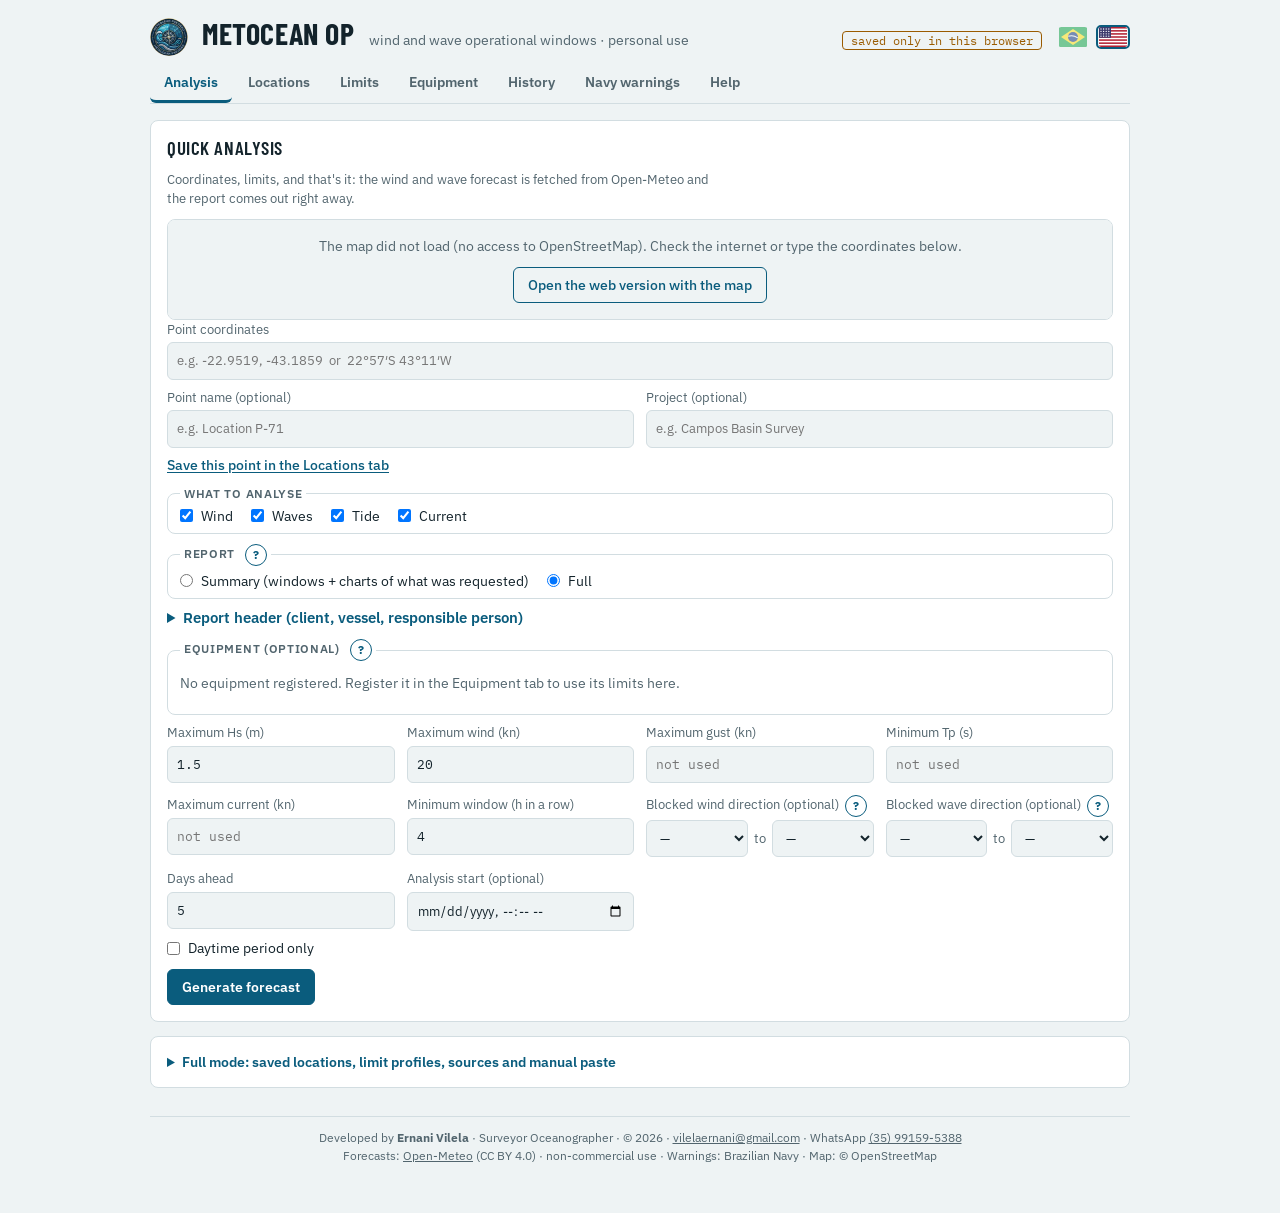
==== commit 91f86ca0: "web: crédito à Open-Meteo com link, licença CC BY 4.0 e aviso de uso não comercial (app, relatórios," ====
--- a/index.html
+++ b/index.html
@@ -469,6 +469,7 @@
       <p>O MetOcean OP é uma ferramenta de apoio à decisão. Ela não substitui o julgamento do responsável pela operação, os boletins oficiais nem a observação local.</p>
       <p>O idioma (português ou inglês) troca pelas bandeiras no alto da página. A escolha fica salva no navegador, e os relatórios saem no idioma escolhido.</p>
       <p><span id="aj-dev"></span></p>
+      <p><b>Dados:</b> as previsões vêm da <a href="https://open-meteo.com/" target="_blank" rel="noopener">Open-Meteo</a> (modelos NOAA GFS, ECMWF e outros), sob licença CC BY 4.0. A API gratuita da Open-Meteo é para <b>uso não comercial</b>; para usar em trabalho comercial, é preciso o plano pago da Open-Meteo. Os avisos de mau tempo vêm da Marinha do Brasil (CHM). O mapa é do © OpenStreetMap.</p>
     </details>
   </div>
 </section>
@@ -552,16 +553,16 @@
   "Rosa de ondas: frequência por direção e classe de Hs": "Wave rose: frequency by direction and Hs class",
   "anel externo = {0}% das horas": "outer ring = {0}% of the hours",
   "{0}% das horas": "{0}% of the hours",
-  "<p>Direção predominante <b>{0}</b>: {1}% das horas previstas ({2}% somando os setores vizinhos), com velocidade média de <b>{3} kn</b> nesse setor. No período todo: média <b>{4} kn</b>, máximo <b>{5} kn</b>{6}. Direções indicam de onde o vento vem; todas as fontes somadas.</p>": "<p>Prevailing direction <b>{0}</b>: {1}% of the forecast hours ({2}% adding the neighbouring sectors), with a mean speed of <b>{3} kn</b> in that sector. Over the whole period: mean <b>{4} kn</b>, maximum <b>{5} kn</b>{6}. Directions show where the wind comes from; all sources combined.</p>",
-  ", rajada máxima <b>{0} kn</b>": ", maximum gust <b>{0} kn</b>",
+  "<p>Direção predominante <b>{0}</b>: {1}% das horas previstas ({2}% somando os setores vizinhos), com velocidade média de <b>{3} nós</b> nesse setor. No período todo: média <b>{4} nós</b>, máximo <b>{5} nós</b>{6}. Direções indicam de onde o vento vem; todas as fontes somadas.</p>": "<p>Prevailing direction <b>{0}</b>: {1}% of the forecast hours ({2}% adding the neighbouring sectors), with a mean speed of <b>{3} kn</b> in that sector. Over the whole period: mean <b>{4} kn</b>, maximum <b>{5} kn</b>{6}. Directions show where the wind comes from; all sources combined.</p>",
+  ", rajada máxima <b>{0} nós</b>": ", maximum gust <b>{0} kn</b>",
   "Fonte": "Source",
   "Predominante": "Prevailing",
-  "Média no setor (kn)": "Mean in sector (kn)",
-  "Média (kn)": "Mean (kn)",
-  "Máx (kn)": "Max (kn)",
-  "Rajada máx (kn)": "Max gust (kn)",
+  "Média no setor (nós)": "Mean in sector (kn)",
+  "Média (nós)": "Mean (kn)",
+  "Máx (nós)": "Max (kn)",
+  "Rajada máx (nós)": "Max gust (kn)",
   "{0} h GO de {1}": "{0} h GO of {1}",
-  "vento {0} {1} kn": "wind {0} {1} kn",
+  "vento {0} {1} nós": "wind {0} {1} kn",
   "janelas (conservador)": "windows (conservative)",
   "próxima janela": "next window",
   "janela mais longa": "longest window",
@@ -580,7 +581,7 @@
   " (uma seta a cada {0} h)": " (one arrow every {0} h)",
   "azul = baixo, vermelho = alto": "blue = low, red = high",
   "Fonte: {0}": "Source: {0}",
-  "vento (kn)": "wind (kn)",
+  "vento (nós)": "wind (kn)",
   "Vento: intensidade em linha, rajada tracejada e direção em setas": "Wind: intensity as a line, gust dashed and direction as arrows",
   "Intensidade do vento": "Wind intensity",
   "rajada": "gust",
@@ -594,7 +595,7 @@
   "Tp mínimo": "Minimum Tp",
   "Setas: direção da onda; cada seta aponta para onde a onda vai": "Arrows: wave direction; each arrow points to where the wave is going",
   "Norte para cima: a seta da onda aponta para onde ela vai (seta para cima = onda indo para o norte)": "North up: the wave arrow points to where it is going (arrow up = wave going north)",
-  "corrente (kn)": "current (kn)",
+  "corrente (nós)": "current (kn)",
   "Corrente: velocidade em linha e direção em setas": "Current: speed as a line and direction as arrows",
   "Velocidade da corrente": "Current speed",
   "corrente": "current",
@@ -603,9 +604,9 @@
   "Sem dados de vento e de onda neste ponto.": "No wind and wave data at this point.",
   "Vento (linha suave com setas que apontam para onde o vento vai, eixo esquerdo, em nós) e altura de onda (linha, eixo direito, em metros) ao longo do tempo, coloridos do frio ao quente": "Wind (smooth line with arrows pointing to where the wind is going, left axis, in knots) and wave height (line, right axis, in metres) over time, coloured from cold to warm",
   "limite {0} {1} {2}{3}": "limit {0} {1} {2}{3}",
-  "limite vento {0} kn (eixo esq.)": "wind limit {0} kn (left axis)",
+  "limite vento {0} nós (eixo esq.)": "wind limit {0} kn (left axis)",
   "limite Hs {0} m (eixo dir.)": "Hs limit {0} m (right axis)",
-  "limite de vento {0} kn (eixo esquerdo)": "wind limit {0} kn (left axis)",
+  "limite de vento {0} nós (eixo esquerdo)": "wind limit {0} kn (left axis)",
   "sem limite de vento no perfil": "no wind limit in the profile",
   "limite de Hs {0} m (eixo direito)": "Hs limit {0} m (right axis)",
   "sem limite de Hs no perfil": "no Hs limit in the profile",
@@ -618,14 +619,13 @@
   "Fim": "End",
   "Duração": "Duration",
   "Hs máx (m)": "Max Hs (m)",
-  "Vento máx (kn)": "Max wind (kn)",
-  "Corr. máx (kn)": "Max cur. (kn)",
+  "Vento máx (nós)": "Max wind (kn)",
+  "Corr. máx (nós)": "Max cur. (kn)",
   "Fontes": "Sources",
   "{0} a {1}": "{0} to {1}",
   "não usado": "not used",
   "Equipamentos usados": "Equipment used",
   "Hs máxima": "Maximum Hs",
-  "Tp mínima": "Minimum Tp",
   "Vento máximo (10 m)": "Maximum wind (10 m)",
   "Rajada máxima": "Maximum gust",
   "Corrente máxima": "Maximum current",
@@ -728,11 +728,11 @@
   "<p class=\"sub\">Fonte: Open-Meteo, variável sea_level_height_msl ({0}): maré astronômica + sobre-elevação meteorológica, em metros relativos ao nível médio do mar (não ao nível de redução das cartas náuticas). Resolução horária; horários de preamar/baixa-mar interpolados (±20 min). Para navegação, confira a Tábua de Marés da DHN.</p>": "<p class=\"sub\">Source: Open-Meteo, variable sea_level_height_msl ({0}): astronomical tide + meteorological surge, in metres relative to mean sea level (not to the chart datum of nautical charts). Hourly resolution; high/low tide times interpolated (±20 min). For navigation, check the official tide tables.</p>",
   "Stick plot da corrente: cada traço aponta para onde a corrente vai, comprimento proporcional à velocidade": "Current stick plot: each stroke points to where the current is going, length proportional to speed",
   "Sem previsão de corrente para este ponto nas fontes carregadas (a Open-Meteo só cobre corrente com o modelo MeteoFrance SMOC, ~8 km; perto da costa pode faltar).": "No current forecast for this point in the loaded sources (Open-Meteo only covers currents with the MeteoFrance SMOC model, ~8 km; it may be missing near the coast).",
-  "predominante para <b>{0}</b> ({1}% das horas; média {2} kn nesse setor)": "predominantly towards <b>{0}</b> ({1}% of the hours; mean {2} kn in that sector)",
+  "predominante para <b>{0}</b> ({1}% das horas; média {2} nós nesse setor)": "predominantly towards <b>{0}</b> ({1}% of the hours; mean {2} kn in that sector)",
   "sem direção disponível": "no direction available",
   " para {0}": " towards {0}",
-  " (limite {0} kn: {1} h acima)": " (limit {0} kn: {1} h above)",
-  "<p>Corrente {0}. Velocidade média <b>{1} kn</b>, P95 {2} kn, máxima <b>{3} kn</b> em {4}{5}{6}. Direção na convenção de correntes: <b>para onde a corrente vai</b> (o oposto da convenção de vento e onda).</p>": "<p>Current {0}. Mean speed <b>{1} kn</b>, P95 {2} kn, maximum <b>{3} kn</b> at {4}{5}{6}. Direction in the current convention: <b>where the current is going</b> (the opposite of the wind and wave convention).</p>",
+  " (limite {0} nós: {1} h acima)": " (limit {0} kn: {1} h above)",
+  "<p>Corrente {0}. Velocidade média <b>{1} nós</b>, P95 {2} nós, máxima <b>{3} nós</b> em {4}{5}{6}. Direção na convenção de correntes: <b>para onde a corrente vai</b> (o oposto da convenção de vento e onda).</p>": "<p>Current {0}. Mean speed <b>{1} kn</b>, P95 {2} kn, maximum <b>{3} kn</b> at {4}{5}{6}. Direction in the current convention: <b>where the current is going</b> (the opposite of the wind and wave convention).</p>",
   "Stick plot (vetores hora a hora)": "Stick plot (hour-by-hour vectors)",
   "Velocidade da corrente com o limite operacional": "Current speed with the operational limit",
   "Direção (para onde vai)": "Direction (going to)",
@@ -778,7 +778,7 @@
   "Documento": "Document",
   "Observações": "Notes",
   "maré": "tide",
-  "Apoio à decisão: não substitui o julgamento do responsável pela operação, os boletins oficiais nem a observação local. Horários exibidos em {0}; dados originais em UTC. Previsões: Open-Meteo (modelos NOAA, ECMWF e outros). Previsão envelhece: gere de novo perto da operação.": "Decision support: it does not replace the judgement of the person responsible for the operation, the official bulletins or local observation. Times shown in {0}; original data in UTC. Forecasts: Open-Meteo (NOAA, ECMWF and other models). Forecasts age: generate again close to the operation.",
+  "Apoio à decisão: não substitui o julgamento do responsável pela operação, os boletins oficiais nem a observação local. Horários exibidos em {0}; dados originais em UTC. Previsões: {1} (modelos NOAA, ECMWF e outros), dados sob licença CC BY 4.0 para uso não comercial. Previsão envelhece: gere de novo perto da operação.": "Decision support: it does not replace the judgement of the person responsible for the operation, the official bulletins or local observation. Times shown in {0}; original data in UTC. Forecasts: {1} (NOAA, ECMWF and other models), data under the CC BY 4.0 licence for non-commercial use. Forecasts age: generate again close to the operation.",
   "Desenvolvido por <b>{0}</b> · {1} · © {2} · {3} · WhatsApp {4}": "Developed by <b>{0}</b> · {1} · © {2} · {3} · WhatsApp {4}",
   "MetOcean Previsão": "MetOcean Previsão",
   "Relatório MetOcean": "MetOcean report",
@@ -832,8 +832,8 @@
   "A seta do vento aponta para onde o vento vai{0}; a linha é a altura de onda.": "The wind arrow points to where the wind is going{0}; the line is the wave height.",
   "concordância": "agreement",
   "anel = {0}% das horas": "ring = {0}% of the hours",
-  "Direção predominante {0}: {1}% das horas previstas ({2}% com os setores vizinhos), velocidade média de {3} kn nesse setor. Período todo: média {4} kn, máximo {5} kn{6}. Direções indicam de onde o vento vem; todas as fontes somadas.": "Prevailing direction {0}: {1}% of the forecast hours ({2}% with the neighbouring sectors), mean speed of {3} kn in that sector. Whole period: mean {4} kn, maximum {5} kn{6}. Directions show where the wind comes from; all sources combined.",
-  ", rajada máxima {0} kn": ", maximum gust {0} kn",
+  "Direção predominante {0}: {1}% das horas previstas ({2}% com os setores vizinhos), velocidade média de {3} nós nesse setor. Período todo: média {4} nós, máximo {5} nós{6}. Direções indicam de onde o vento vem; todas as fontes somadas.": "Prevailing direction {0}: {1}% of the forecast hours ({2}% with the neighbouring sectors), mean speed of {3} kn in that sector. Whole period: mean {4} kn, maximum {5} kn{6}. Directions show where the wind comes from; all sources combined.",
+  ", rajada máxima {0} nós": ", maximum gust {0} kn",
   "Méd. setor": "Sector mean",
   "Máx": "Max",
   "P95 = percentil 95. Dir: média vetorial. {0} registros horários somando todas as fontes.": "P95 = 95th percentile. Dir: vector mean. {0} hourly records adding up all sources.",
@@ -845,8 +845,8 @@
   " Próxima quadratura (marés menores): {0}.": " Next neap tide (smaller tides): {0}.",
   "Fonte: Open-Meteo (sea_level_height_msl): maré astronômica + sobre-elevação meteorológica, em metros relativos ao nível médio do mar, não ao nível de redução das cartas. Horários interpolados (±20 min). Para navegação, confira a Tábua de Marés da DHN.": "Source: Open-Meteo (sea_level_height_msl): astronomical tide + meteorological surge, in metres relative to mean sea level, not to chart datum. Interpolated times (±20 min). For navigation, check the official tide tables.",
   "Sem previsão de corrente para este ponto nas fontes carregadas.": "No current forecast for this point in the loaded sources.",
-  "Corrente {0}. Velocidade média {1} kn, P95 {2} kn, máxima {3} kn em {4}{5}{6}. Direção = para onde a corrente vai.": "Current {0}. Mean speed {1} kn, P95 {2} kn, maximum {3} kn at {4}{5}{6}. Direction = where the current is going.",
-  "predominante para {0} ({1}% das horas; média {2} kn nesse setor)": "predominantly towards {0} ({1}% of the hours; mean {2} kn in that sector)",
+  "Corrente {0}. Velocidade média {1} nós, P95 {2} nós, máxima {3} nós em {4}{5}{6}. Direção = para onde a corrente vai.": "Current {0}. Mean speed {1} kn, P95 {2} kn, maximum {3} kn at {4}{5}{6}. Direction = where the current is going.",
+  "predominante para {0} ({1}% das horas; média {2} nós nesse setor)": "predominantly towards {0} ({1}% of the hours; mean {2} kn in that sector)",
   "Rosa de correntes (para onde a corrente vai)": "Current rose (where the current is going)",
   "Fonte: Open-Meteo / MeteoFrance SMOC (~8 km, horário): corrente total de superfície (circulação + Stokes + maré), em nós. Precisão limitada perto da costa; não use para navegação. Para corrente em profundidade, use ADCP local.": "Source: Open-Meteo / MeteoFrance SMOC (~8 km, hourly): total surface current (circulation + Stokes + tide), in knots. Limited accuracy near the coast; do not use for navigation. For current at depth, use a local ADCP.",
   "RELATÓRIO METOCEAN": "METOCEAN REPORT",
@@ -873,7 +873,7 @@
   "Avisos de Mau Tempo da Marinha (METAREA V)": "Navy bad-weather warnings (METAREA V)",
   "Aviso {0} — {1} · vigência {2} → {3} · áreas: {4}": "Warning {0} — {1} · valid {2} → {3} · areas: {4}",
   "Fonte: Marinha do Brasil / CHM · última importação: {0}": "Source: Brazilian Navy / CHM · last import: {0}",
-  "Apoio à decisão: não substitui o julgamento do responsável pela operação, os boletins oficiais nem a observação local. Horários em {0}; dados originais em UTC. Previsões: Open-Meteo (modelos NOAA, ECMWF e outros). Previsão envelhece: gere de novo perto da operação.": "Decision support: it does not replace the judgement of the person responsible for the operation, the official bulletins or local observation. Times in {0}; original data in UTC. Forecasts: Open-Meteo (NOAA, ECMWF and other models). Forecasts age: generate again close to the operation.",
+  "Apoio à decisão: não substitui o julgamento do responsável pela operação, os boletins oficiais nem a observação local. Horários em {0}; dados originais em UTC. Previsões: Open-Meteo, open-meteo.com (modelos NOAA, ECMWF e outros), dados sob licença CC BY 4.0 para uso não comercial. Previsão envelhece: gere de novo perto da operação.": "Decision support: it does not replace the judgement of the person responsible for the operation, the official bulletins or local observation. Times in {0}; original data in UTC. Forecasts: Open-Meteo, open-meteo.com (NOAA, ECMWF and other models), data under the CC BY 4.0 licence for non-commercial use. Forecasts age: generate again close to the operation.",
   "MetOcean OP · {0} · gerado {1} · apoio à decisão": "MetOcean OP · {0} · generated {1} · decision support",
   "MetOcean — {0}": "MetOcean — {0}",
   "adicionar tag e Enter": "add tag and Enter",
@@ -1006,10 +1006,10 @@
   "Não foi possível obter sua posição.": "Could not get your position.",
   "Dentro do Claude o mapa não carrega (os blocos do OpenStreetMap são bloqueados). Digite as coordenadas abaixo ou use a versão web, que tem o mapa.": "Inside Claude the map does not load (OpenStreetMap tiles are blocked). Type the coordinates below or use the web version, which has the map.",
   "Hs ≤ {0} m": "Hs ≤ {0} m",
-  "vento ≤ {0} kn": "wind ≤ {0} kn",
-  "rajada ≤ {0} kn": "gust ≤ {0} kn",
+  "vento ≤ {0} nós": "wind ≤ {0} kn",
+  "rajada ≤ {0} nós": "gust ≤ {0} kn",
   "Tp ≥ {0} s": "Tp ≥ {0} s",
-  "corrente ≤ {0} kn": "current ≤ {0} kn",
+  "corrente ≤ {0} nós": "current ≤ {0} kn",
   "sem vento de {0} a {1}": "no wind from {0} to {1}",
   "sem onda de {0} a {1}": "no wave from {0} to {1}",
   "janela ≥ {0} h": "window ≥ {0} h",
@@ -1071,6 +1071,8 @@
   "Selecionei o texto: use Ctrl+C.": "Text selected: use Ctrl+C.",
   "página {0} de {1}": "page {0} of {1}",
   "a busca falhou (sem conexão, bloqueio do navegador/anúncios ou limite de uso da Open-Meteo): tente de novo em 1 minuto": "the request failed (no connection, browser/ad blocker, or Open-Meteo usage limit): try again in 1 minute",
+  "nós": "kn",
+  "Previsões: {0} (CC BY 4.0) · uso não comercial · Avisos: Marinha do Brasil · Mapa: © OpenStreetMap": "Forecasts: {0} (CC BY 4.0) · non-commercial use · Warnings: Brazilian Navy · Map: © OpenStreetMap",
   "MetOcean OP": "MetOcean OP",
   "janelas operacionais de vento e onda · uso pessoal": "wind and wave operational windows · personal use",
   "Seções": "Sections",
@@ -1233,7 +1235,9 @@
   "Sobre e contato": "About and contact",
   "O MetOcean OP é uma ferramenta de apoio à decisão. Ela não substitui o julgamento do responsável pela operação, os boletins oficiais nem a observação local.": "MetOcean OP is a decision-support tool. It does not replace the judgement of the person responsible for the operation, the official bulletins or local observation.",
   "carregando…": "loading…",
-  "O idioma (português ou inglês) troca pelas bandeiras no alto da página. A escolha fica salva no navegador, e os relatórios saem no idioma escolhido.": "The language (Portuguese or English) is switched with the flags at the top of the page. The choice is saved in the browser, and reports come out in the chosen language."
+  "O idioma (português ou inglês) troca pelas bandeiras no alto da página. A escolha fica salva no navegador, e os relatórios saem no idioma escolhido.": "The language (Portuguese or English) is switched with the flags at the top of the page. The choice is saved in the browser, and reports come out in the chosen language.",
+  "<b>Dados:</b> as previsões vêm da <a href=\"https://open-meteo.com/\" target=\"_blank\" rel=\"noopener\">Open-Meteo</a> (modelos NOAA GFS, ECMWF e outros), sob licença CC BY 4.0. A API gratuita da Open-Meteo é para <b>uso não comercial</b>; para usar em trabalho comercial, é preciso o plano pago da Open-Meteo. Os avisos de mau tempo vêm da Marinha do Brasil (CHM). O mapa é do © OpenStreetMap.": "<b>Data:</b> forecasts come from <a href=\"https://open-meteo.com/\" target=\"_blank\" rel=\"noopener\">Open-Meteo</a> (NOAA GFS, ECMWF and other models), under the CC BY 4.0 licence. The free Open-Meteo API is for <b>non-commercial use</b>; to use it in commercial work, the paid Open-Meteo plan is required. Bad-weather warnings come from the Brazilian Navy (CHM). The map is © OpenStreetMap.",
+  "© <a href=\"https://www.openstreetmap.org/copyright\" target=\"_blank\" rel=\"noopener\">OpenStreetMap</a>": "© <a href=\"https://www.openstreetmap.org/copyright\" target=\"_blank\" rel=\"noopener\">OpenStreetMap</a>"
 });
 /*EN:end*/
 
@@ -1868,7 +1872,7 @@
   return `<div class="legend">${leg}</div>${o.join('')}`;
 }
 const SECT16 = ['N', 'NNE', 'NE', 'ENE', 'E', 'ESE', 'SE', 'SSE', 'S', 'SSW', 'SW', 'WSW', 'W', 'WNW', 'NW', 'NNW'];
-const SPD_CLASSES = [[0, 10, '< 10 kn'], [10, 20, '10–20 kn'], [20, 30, '20–30 kn'], [30, 1e9, '> 30 kn']];
+const SPD_CLASSES = [[0, 10, '< 10 nós'], [10, 20, '10–20 nós'], [20, 30, '20–30 nós'], [30, 1e9, '> 30 nós']];
 const sect16 = d => Math.round((((d % 360) + 360) % 360) / 22.5) % 16;
 /* estatística de vento: todas as horas de todas as fontes (ou de um subconjunto de índices) */
 function windStats(res, idxs) {
@@ -1933,8 +1937,8 @@
   if (!st) return '';
   const per = res.sources.map(s => { const w = windStats({ sources: [s], grid: res.grid }); return w ? `<tr><td>${esc(s.label)}</td><td><b>${w.sector}</b> (${tt('{0}% das horas', Math.round(w.pct))})</td><td class="n">${num(w.meanInSector, 0)}</td><td class="n">${num(w.mean, 0)}</td><td class="n">${num(w.max, 0)}</td><td class="n">${num(w.gustMax, 0)}</td></tr>` : ''; }).join('');
   return `<div class="wind2"><div>
-<p>${tt('<p>Direção predominante <b>{0}</b>: {1}% das horas previstas ({2}% somando os setores vizinhos), com velocidade média de <b>{3} kn</b> nesse setor. No período todo: média <b>{4} kn</b>, máximo <b>{5} kn</b>{6}. Direções indicam de onde o vento vem; todas as fontes somadas.</p>', st.sector, Math.round(st.pct), Math.round(st.pctGroup), num(st.meanInSector, 0), num(st.mean, 0), num(st.max, 0), st.gustMax !== null ? tt(', rajada máxima <b>{0} kn</b>', num(st.gustMax, 0)) : '').replace(/^<p>|<\/p>$/g, '')}</p>
-<div class="tw"><table><tr><th>${tt('Fonte')}</th><th>${tt('Predominante')}</th><th class="n">${tt('Média no setor (kn)')}</th><th class="n">${tt('Média (kn)')}</th><th class="n">${tt('Máx (kn)')}</th><th class="n">${tt('Rajada máx (kn)')}</th></tr>${per}</table></div>
+<p>${tt('<p>Direção predominante <b>{0}</b>: {1}% das horas previstas ({2}% somando os setores vizinhos), com velocidade média de <b>{3} nós</b> nesse setor. No período todo: média <b>{4} nós</b>, máximo <b>{5} nós</b>{6}. Direções indicam de onde o vento vem; todas as fontes somadas.</p>', st.sector, Math.round(st.pct), Math.round(st.pctGroup), num(st.meanInSector, 0), num(st.mean, 0), num(st.max, 0), st.gustMax !== null ? tt(', rajada máxima <b>{0} nós</b>', num(st.gustMax, 0)) : '').replace(/^<p>|<\/p>$/g, '')}</p>
+<div class="tw"><table><tr><th>${tt('Fonte')}</th><th>${tt('Predominante')}</th><th class="n">${tt('Média no setor (nós)')}</th><th class="n">${tt('Média (nós)')}</th><th class="n">${tt('Máx (nós)')}</th><th class="n">${tt('Rajada máx (nós)')}</th></tr>${per}</table></div>
 </div><div>${windRoseSvg(res)}</div></div>`;
 }
 function dailySummary(res, tz) {
@@ -1947,7 +1951,7 @@
   });
   return `<div class="days">${[...days.values()].map(o => {
     const n = o.go + o.nogo + o.nod, w = windStats(res, o.idx);
-    return `<div class="day"><b>${dayLabel(o.d)}</b><div class="bar"><i class="g" style="width:${(100 * o.go / n).toFixed(1)}%"></i><i class="r" style="width:${(100 * o.nogo / n).toFixed(1)}%"></i></div>${tt('{0} h GO de {1}', o.go, n)}<div class="m">Hs ${num(o.hs)} m · ${num(o.wind, 0)} kn</div>${w ? `<div class="m">${tt('vento {0} {1} kn', w.sector, num(w.mean, 0))}</div>` : ''}</div>`;
+    return `<div class="day"><b>${dayLabel(o.d)}</b><div class="bar"><i class="g" style="width:${(100 * o.go / n).toFixed(1)}%"></i><i class="r" style="width:${(100 * o.nogo / n).toFixed(1)}%"></i></div>${tt('{0} h GO de {1}', o.go, n)}<div class="m">Hs ${num(o.hs)} m · ${num(o.wind, 0)} ${tt('nós')}</div>${w ? `<div class="m">${tt('vento {0} {1} nós', w.sector, num(w.mean, 0))}</div>` : ''}</div>`;
   }).join('')}</div>`;
 }
 function kpis(res, tz) {
@@ -2058,9 +2062,9 @@
 const LIM_VENTO = { color: 'var(--ink)', dash: '9 5', w: 2.2 }, LIM_RAJADA = { color: 'var(--c2)', dash: '4 3', w: 2.2 }, LIM_HS = { color: 'var(--c3)', dash: '1.5 5', w: 2.6 }, LIM_TP = { color: 'var(--c5)', dash: '1.5 5', w: 2.4 }, LIM_COR = { color: 'var(--ink)', dash: '9 5', w: 2.2 };
 function windCfg(res, tz, lm) {
   const s = res.sources.find(x => x.wind && x.wind.some(v => v !== null && v !== undefined)) || res.sources[0];
-  return ({ grid: res.grid, tz, src: s.label, uL: tt('vento (kn)'), uLeg: 'kn', aria: tt('Vento: intensidade em linha, rajada tracejada e direção em setas'),
+  return ({ grid: res.grid, tz, src: s.label, uL: tt('vento (nós)'), uLeg: tt('nós'), aria: tt('Vento: intensidade em linha, rajada tracejada e direção em setas'),
     left: [{ vals: s.wind, mode: 'ramp', label: tt('Intensidade do vento') }, { vals: s.gust || [], mode: 'dash', label: tt('Rajada'), color: 'var(--mut)' }],
-    limL: [{ ...LIM_VENTO, v: lm.wind_max, label: tt('vento'), unit: 'kn' }, { ...LIM_RAJADA, v: lm.gust_max, label: tt('rajada'), unit: 'kn' }],
+    limL: [{ ...LIM_VENTO, v: lm.wind_max, label: tt('vento'), unit: tt('nós') }, { ...LIM_RAJADA, v: lm.gust_max, label: tt('rajada'), unit: tt('nós') }],
     dir: { vals: s.wdir || [], add: 180, color: { vals: s.wind }, legend: tt('Setas: direção do vento; cada seta aponta para onde o vento vai'), note: tt('Norte para cima: a seta do vento aponta para onde ele vai (seta para cima = vento indo para o norte)') } });
 }
 const windBlockHtml = (res, tz, lm) => twoAxisHtml(windCfg(res, tz, lm));
@@ -2074,8 +2078,8 @@
 }
 const waveBlockHtml = (res, tz, lm) => twoAxisHtml(waveCfg(res, tz, lm));
 function curCfg(res, tz, lm, c) {
-  return ({ grid: res.grid, tz, src: c.src, uL: tt('corrente (kn)'), uLeg: 'kn', aria: tt('Corrente: velocidade em linha e direção em setas'),
-    left: [{ vals: c.series, mode: 'ramp', label: tt('Velocidade da corrente') }], limL: [{ ...LIM_COR, v: lm.cur_max, label: tt('corrente'), unit: 'kn' }],
+  return ({ grid: res.grid, tz, src: c.src, uL: tt('corrente (nós)'), uLeg: tt('nós'), aria: tt('Corrente: velocidade em linha e direção em setas'),
+    left: [{ vals: c.series, mode: 'ramp', label: tt('Velocidade da corrente') }], limL: [{ ...LIM_COR, v: lm.cur_max, label: tt('corrente'), unit: tt('nós') }],
     dir: { vals: c.dirs, add: 0, color: { vals: c.series }, legend: tt('Setas: direção da corrente; cada seta aponta para onde a corrente vai'), note: tt('Norte para cima: a seta da corrente aponta para onde ela vai (seta para cima = corrente indo para o norte)') } });
 }
 const curBlockHtml = (res, tz, lm, c) => twoAxisHtml(curCfg(res, tz, lm, c));
@@ -2093,7 +2097,7 @@
     o.push(`<text class="mut" x="${left - 6}" y="${(y + 4).toFixed(1)}" font-size="11" text-anchor="end">${+(wmax * k / 5).toFixed(2)}</text>`);
     o.push(`<text class="mut ax2" x="${W - right + 6}" y="${(y + 4).toFixed(1)}" font-size="11" text-anchor="start">${+(hmax * k / 5).toFixed(2)}</text>`);
   }
-  o.push(`<text class="mut" x="4" y="${top - 6}" font-size="11">${tt('vento (kn)')}</text><text class="mut" x="${W - 4}" y="${top - 6}" font-size="11" text-anchor="end">Hs (m)</text>`);
+  o.push(`<text class="mut" x="4" y="${top - 6}" font-size="11">${tt('vento (nós)')}</text><text class="mut" x="${W - 4}" y="${top - 6}" font-size="11" text-anchor="end">Hs (m)</text>`);
   o.push(compassSvg(left + 70, 28, 12, tt('Norte para cima: a seta do vento aponta para onde ele vai (seta para cima = vento indo para o norte)')));
   for (const [i, d, mid] of dayTicks(grid, tz)) if (mid) {
     const x = X(i);
@@ -2108,7 +2112,7 @@
   const hasW = lm.wind_max !== null && lm.wind_max !== undefined, hasH = lm.hs_max !== null && lm.hs_max !== undefined;
   if (hasW) {
     o.push(`<line class="dlim" x1="${left}" y1="${YW(lm.wind_max).toFixed(1)}" x2="${W - right}" y2="${YW(lm.wind_max).toFixed(1)}" stroke="var(--ink)" stroke-width="2.2" stroke-dasharray="9 5"/>`);
-    late.push(lbl(left + 8, YW(lm.wind_max) - 6, tt('limite vento {0} kn (eixo esq.)', lm.wind_max), 'start', 'var(--ink)'));
+    late.push(lbl(left + 8, YW(lm.wind_max) - 6, tt('limite vento {0} nós (eixo esq.)', lm.wind_max), 'start', 'var(--ink)'));
   }
   if (hasH) {
     o.push(`<line class="dlim" x1="${left}" y1="${YH(lm.hs_max).toFixed(1)}" x2="${W - right}" y2="${YH(lm.hs_max).toFixed(1)}" stroke="var(--c3)" stroke-width="2.6" stroke-dasharray="1.5 5" stroke-linecap="round"/>`);
@@ -2134,9 +2138,9 @@
   o.push(...late);
   o.push('</svg>');
   const bar = `<i class="bar" style="background:${coldWarmCss()}"></i>`;
-  const limLeg = (hasW ? `<span class="dl"><span class="sc"><i class="lsw" style="border-top:2.2px dashed var(--ink)"></i>${tt('limite de vento {0} kn (eixo esquerdo)', lm.wind_max)}</span></span>` : `<span class="dl sub">${tt('sem limite de vento no perfil')}</span>`)
+  const limLeg = (hasW ? `<span class="dl"><span class="sc"><i class="lsw" style="border-top:2.2px dashed var(--ink)"></i>${tt('limite de vento {0} nós (eixo esquerdo)', lm.wind_max)}</span></span>` : `<span class="dl sub">${tt('sem limite de vento no perfil')}</span>`)
     + (hasH ? `<span class="dl"><span class="sc"><i class="lsw" style="border-top:2.6px dotted var(--c3)"></i>${tt('limite de Hs {0} m (eixo direito)', lm.hs_max)}</span></span>` : `<span class="dl sub">${tt('sem limite de Hs no perfil')}</span>`);
-  return `<div class="dualscroll">${o.join('')}</div><div class="dualleg"><span class="dl"><span class="t">${tt('<b>Vento</b> (linha suave e setas, eixo esquerdo; a seta aponta para onde o vento vai{0})', step > 1 ? tt('; uma seta a cada {0} h', step) : '')}</span><span class="sc">0 ${bar} ${wmax} kn</span></span><span class="dl"><span class="t">${tt('<b>Altura de onda</b> (linha, eixo direito)')}</span><span class="sc">0 ${bar} ${hmax} m</span></span><span class="sub">${tt('azul = baixo, vermelho = alto')}</span>${limLeg}</div>`;
+  return `<div class="dualscroll">${o.join('')}</div><div class="dualleg"><span class="dl"><span class="t">${tt('<b>Vento</b> (linha suave e setas, eixo esquerdo; a seta aponta para onde o vento vai{0})', step > 1 ? tt('; uma seta a cada {0} h', step) : '')}</span><span class="sc">0 ${bar} ${wmax} ${tt('nós')}</span></span><span class="dl"><span class="t">${tt('<b>Altura de onda</b> (linha, eixo direito)')}</span><span class="sc">0 ${bar} ${hmax} m</span></span><span class="sub">${tt('azul = baixo, vermelho = alto')}</span>${limLeg}</div>`;
 }
 function dualChartHtml(res, tz, si, lm) {
   return `<div class="dualchart"><div class="dualsrc"><span class="dualname">${tt('Fonte: {0}', esc(res.sources[si].label))}</span></div><div class="dualbody">${dualBody(res, tz, si, lm)}</div></div>`;
@@ -2155,14 +2159,14 @@
 }
 function windowsTable(wins, grid, tz, showSources) {
   if (!wins.length) return `<p class="sub">${tt('Nenhuma janela.')}</p>`;
-  const head = `<tr><th>${tt('Início')}</th><th>${tt('Fim')}</th><th class="n">${tt('Duração')}</th><th class="n">${tt('Hs máx (m)')}</th><th class="n">${tt('Vento máx (kn)')}</th><th class="n">${tt('Rajada máx (kn)')}</th><th class="n">${tt('Corr. máx (kn)')}</th>${showSources ? `<th class="n">${tt('Fontes')}</th>` : ''}</tr>`;
+  const head = `<tr><th>${tt('Início')}</th><th>${tt('Fim')}</th><th class="n">${tt('Duração')}</th><th class="n">${tt('Hs máx (m)')}</th><th class="n">${tt('Vento máx (nós)')}</th><th class="n">${tt('Rajada máx (nós)')}</th><th class="n">${tt('Corr. máx (nós)')}</th>${showSources ? `<th class="n">${tt('Fontes')}</th>` : ''}</tr>`;
   const rows = wins.map(w => `<tr><td>${fmt(grid[w.i0], tz)}</td><td>${fmt(grid[w.i1 - 1] + HOUR, tz)}</td><td class="n">${w.hours} h</td><td class="n">${num(w.max_hs)}</td><td class="n">${num(w.max_wind, 0)}</td><td class="n">${num(w.max_gust, 0)}</td><td class="n">${num(w.max_cur)}</td>${showSources ? `<td class="n">${w.min_sources}</td>` : ''}</tr>`).join('');
   return `<div class="tw"><table>${head}${rows}</table></div>`;
 }
 const dirTxt = (L, w = false) => { const r = rangesOf(L, w); return r.length ? r.map(([a, b]) => tt('{0} a {1}', PONTOS16[a], PONTOS16[b])).join('; ') : tt('não usado'); };
 function limitsTable(L, equipamentos) {
   const v = (x, u = '') => (x === null || x === undefined) ? tt('não usado') : `${x} ${u}`.trim();
-  const rows = [...(equipamentos && equipamentos.length ? [[tt('Equipamentos usados'), equipamentos.join(', ')]] : []), [tt('Hs máxima'), v(L.hs_max, 'm')], [tt('Tp mínima'), v(L.tp_min, 's')], [tt('Vento máximo (10 m)'), v(L.wind_max, 'kn')], [tt('Rajada máxima'), v(L.gust_max, 'kn')], [tt('Corrente máxima'), v(L.cur_max, 'kn')], [tt('Direção do vento bloqueada'), dirTxt(L)], [tt('Direção da onda bloqueada'), dirTxt(L, true)],
+  const rows = [...(equipamentos && equipamentos.length ? [[tt('Equipamentos usados'), equipamentos.join(', ')]] : []), [tt('Hs máxima'), v(L.hs_max, 'm')], [tt('Tp mínimo'), v(L.tp_min, 's')], [tt('Vento máximo (10 m)'), v(L.wind_max, tt('nós'))], [tt('Rajada máxima'), v(L.gust_max, tt('nós'))], [tt('Corrente máxima'), v(L.cur_max, tt('nós'))], [tt('Direção do vento bloqueada'), dirTxt(L)], [tt('Direção da onda bloqueada'), dirTxt(L, true)],
     [tt('Somente diurno'), L.daylight_only ? tt('sim') : tt('não')], [tt('Janela mínima'), tt('{0} h seguidas', L.min_window_h)]];
   return `<table>${rows.map(([a, b]) => `<tr><td>${a}</td><td>${esc(b)}</td></tr>`).join('')}</table>`;
 }
@@ -2355,9 +2359,10 @@
 ${tt('<p class="sub">Fonte: Open-Meteo, variável sea_level_height_msl ({0}): maré astronômica + sobre-elevação meteorológica, em metros relativos ao nível médio do mar (não ao nível de redução das cartas náuticas). Resolução horária; horários de preamar/baixa-mar interpolados (±20 min). Para navegação, confira a Tábua de Marés da DHN.</p>', esc(t.src))}`;
 }
 /* ---- corrente marinha (Open-Meteo / MeteoFrance SMOC: Euleriana + Stokes + maré; direção para onde vai) ---- */
-const CUR_CLASSES = [[0, 0.5, '< 0,5 kn'], [0.5, 1, '0,5–1 kn'], [1, 2, '1–2 kn'], [2, 1e9, '> 2 kn']];
-const CLASS_PT = [HS_CLASSES, CUR_CLASSES].map(a => a.map(c => c[2]));
-function relabelClasses() { [HS_CLASSES, CUR_CLASSES].forEach((a, k) => a.forEach((c, i) => { c[2] = isEn() ? CLASS_PT[k][i].replace(/,/g, '.') : CLASS_PT[k][i]; })); }
+const CUR_CLASSES = [[0, 0.5, '< 0,5 nós'], [0.5, 1, '0,5–1 nós'], [1, 2, '1–2 nós'], [2, 1e9, '> 2 nós']];
+const CLASS_PT = [HS_CLASSES, CUR_CLASSES, SPD_CLASSES].map(a => a.map(c => c[2]));
+/* legendas de classe: em inglês, ponto decimal e kn no lugar de nós */
+function relabelClasses() { [HS_CLASSES, CUR_CLASSES, SPD_CLASSES].forEach((a, k) => a.forEach((c, i) => { c[2] = isEn() ? CLASS_PT[k][i].replace(/,/g, '.').replace(/nós/g, 'kn') : CLASS_PT[k][i]; })); }
 function curStats(res, idxs) {
   const src = res.sources.find(s => s.cur && s.cur.some(v => v !== null && v !== undefined));
   if (!src) return null;
@@ -2391,7 +2396,7 @@
     o.push(`<line x1="${X(i).toFixed(1)}" y1="${y0}" x2="${(X(i) + dx).toFixed(1)}" y2="${(y0 + dy).toFixed(1)}" style="stroke:${fills[ci]};stroke-width:1.3"/>`);
   });
   // escala de referência
-  o.push(`<line x1="${W - right - 60}" y1="${top + 6}" x2="${(W - right - 60 + vmax * scale / 2).toFixed(1)}" y2="${top + 6}" style="stroke:var(--ink);stroke-width:1.5"/><text class="mut" x="${W - right - 62}" y="${top + 10}" font-size="10" text-anchor="end">${vmax / 2} kn</text>`);
+  o.push(`<line x1="${W - right - 60}" y1="${top + 6}" x2="${(W - right - 60 + vmax * scale / 2).toFixed(1)}" y2="${top + 6}" style="stroke:var(--ink);stroke-width:1.5"/><text class="mut" x="${W - right - 62}" y="${top + 10}" font-size="10" text-anchor="end">${vmax / 2} ${tt('nós')}</text>`);
   o.push('</svg>');
   return `<div class="legend">${CUR_CLASSES.map(([, , l], i) => `<span><i class="sw" style="background:${fills[i]}"></i>${l}</span>`).join('')}</div>${o.join('')}`;
 }
@@ -2400,15 +2405,15 @@
   if (!c) return `<p class="sub">${tt('Sem previsão de corrente para este ponto nas fontes carregadas (a Open-Meteo só cobre corrente com o modelo MeteoFrance SMOC, ~8 km; perto da costa pode faltar).')}</p>`;
   const dayRows = (() => { const days = new Map(); res.grid.forEach((ts, i) => { const d = localD(ts, tz), k = `${d.getUTCMonth()}-${d.getUTCDate()}`; if (!days.has(k)) days.set(k, { d, idx: [] }); days.get(k).idx.push(i); });
     return [...days.values()].map(o => { const w = curStats(res, o.idx); return w ? `<tr><td>${dayLabel(o.d)}</td><td class="n">${num(w.mean)}</td><td class="n">${num(w.max)}</td><td>${w.sector || '–'} (${Math.round(w.pct)}%)</td></tr>` : ''; }).join(''); })();
-  const summary = tt('<p>Corrente {0}. Velocidade média <b>{1} kn</b>, P95 {2} kn, máxima <b>{3} kn</b> em {4}{5}{6}. Direção na convenção de correntes: <b>para onde a corrente vai</b> (o oposto da convenção de vento e onda).</p>', c.sector ? tt('predominante para <b>{0}</b> ({1}% das horas; média {2} kn nesse setor)', c.sector, Math.round(c.pct), num(c.meanInSector)) : tt('sem direção disponível'), num(c.mean), num(c.p95), num(c.max), fmt(c.maxRec.ts, tz), c.maxRec.d !== null && c.maxRec.d !== undefined ? tt(' para {0}', compass(c.maxRec.d)) : '', lm.cur_max !== null && lm.cur_max !== undefined ? tt(' (limite {0} kn: {1} h acima)', lm.cur_max, c.series.filter(v => v !== null && v > lm.cur_max).length) : '');
+  const summary = tt('<p>Corrente {0}. Velocidade média <b>{1} nós</b>, P95 {2} nós, máxima <b>{3} nós</b> em {4}{5}{6}. Direção na convenção de correntes: <b>para onde a corrente vai</b> (o oposto da convenção de vento e onda).</p>', c.sector ? tt('predominante para <b>{0}</b> ({1}% das horas; média {2} nós nesse setor)', c.sector, Math.round(c.pct), num(c.meanInSector)) : tt('sem direção disponível'), num(c.mean), num(c.p95), num(c.max), fmt(c.maxRec.ts, tz), c.maxRec.d !== null && c.maxRec.d !== undefined ? tt(' para {0}', compass(c.maxRec.d)) : '', lm.cur_max !== null && lm.cur_max !== undefined ? tt(' (limite {0} nós: {1} h acima)', lm.cur_max, c.series.filter(v => v !== null && v > lm.cur_max).length) : '');
   if (brief) return `${summary}${curBlockHtml(res, tz, lm, c)}<h3 style="font:600 14px var(--font-body);margin:10px 0 2px">${tt('Stick plot (vetores hora a hora)')}</h3>${stickPlotSvg(res, tz, c, lm.cur_max)}`;
   return `${summary}
 <div class="charts"><div><h3 style="font:600 14px var(--font-body);margin:10px 0 2px">${tt('Velocidade da corrente')}</h3>
-${lineChartSvg({ grid: res.grid, sources: [{ label: c.src, cur: c.series }] }, tz, 'cur', 'Corrente', 'kn', lm.cur_max, tt('Velocidade da corrente com o limite operacional'))}</div>
+${lineChartSvg({ grid: res.grid, sources: [{ label: c.src, cur: c.series }] }, tz, 'cur', 'Corrente', tt('nós'), lm.cur_max, tt('Velocidade da corrente com o limite operacional'))}</div>
 <div><h3 style="font:600 14px var(--font-body);margin:10px 0 2px">${tt('Direção (para onde vai)')}</h3>${dirChartSvg({ grid: res.grid, sources: [{ label: c.src, cdir: c.dirs }] }, tz, 'cdir', tt('Direção da corrente (para onde vai)'))}</div></div>
 <h3 style="font:600 14px var(--font-body);margin:14px 0 2px">${tt('Stick plot (vetores hora a hora)')}</h3>
 ${stickPlotSvg(res, tz, c, lm.cur_max)}
-<div class="wind2"><div><h3 style="font:600 14px var(--font-body);margin:10px 0 2px">${tt('Por dia')}</h3><div class="tw"><table><tr><th>${tt('Dia')}</th><th class="n">${tt('Média (kn)')}</th><th class="n">${tt('Máx (kn)')}</th><th>${tt('Para onde (predominante)')}</th></tr>${dayRows}</table></div></div>
+<div class="wind2"><div><h3 style="font:600 14px var(--font-body);margin:10px 0 2px">${tt('Por dia')}</h3><div class="tw"><table><tr><th>${tt('Dia')}</th><th class="n">${tt('Média (nós)')}</th><th class="n">${tt('Máx (nós)')}</th><th>${tt('Para onde (predominante)')}</th></tr>${dayRows}</table></div></div>
 <div><h3 style="font:600 14px var(--font-body);margin:10px 0 2px">${tt('Rosa de correntes (para onde vai)')}</h3>${c.tot ? roseSvg(c, CUR_CLASSES, ['var(--c4)', 'var(--c1)', 'var(--c2)', 'var(--nogo)'], tt('Rosa de correntes: frequência por direção de destino e classe de velocidade')) : `<p class="sub">${tt('Sem direção.')}</p>`}</div></div>
 ${tt('<p class="sub">Fonte: Open-Meteo, modelo MeteoFrance SMOC ({0}), ~8 km, horário: corrente total de superfície (circulação + deriva de Stokes + maré). Velocidade convertida para nós. Em águas costeiras e rasas a precisão é limitada; não use para navegação. Para corrente em profundidade (ROV, mergulho) use ADCP local.</p>', esc(c.src))}`;
 }
@@ -2477,7 +2482,7 @@
   const hdrItems = [[tt('Cliente'), H.client], [tt('Embarcação / unidade'), H.vessel], [tt('Responsável'), H.resp], [tt('Documento'), H.doc], [tt('Observações'), H.obs]].filter(([, v]) => v);
   const hdr = hdrItems.length ? `<div class="hdr">${hdrItems.map(([k, v]) => `<span>${k}: <b>${esc(v)}</b></span>`).join('')}</div>` : '';
   const scope = [A.wind ? tt('vento') : null, A.wave ? tt('ondas') : null, A.tide ? tt('maré') : null, A.cur ? tt('corrente') : null].filter(Boolean).join(', ');
-  const foot = `<p class="foot">${tt('Apoio à decisão: não substitui o julgamento do responsável pela operação, os boletins oficiais nem a observação local. Horários exibidos em {0}; dados originais em UTC. Previsões: Open-Meteo (modelos NOAA, ECMWF e outros). Previsão envelhece: gere de novo perto da operação.', tzlabel(tz))}<br>${tt('Desenvolvido por <b>{0}</b> · {1} · © {2} · {3} · WhatsApp {4}', esc(DEV.nome), esc(papelDev()), DEV.ano, `<a href="mailto:${DEV.email}">${DEV.email}</a>`, `<a href="https://wa.me/${DEV.wa}">${DEV.fone}</a>`)}</p>`;
+  const foot = `<p class="foot">${tt('Apoio à decisão: não substitui o julgamento do responsável pela operação, os boletins oficiais nem a observação local. Horários exibidos em {0}; dados originais em UTC. Previsões: {1} (modelos NOAA, ECMWF e outros), dados sob licença CC BY 4.0 para uso não comercial. Previsão envelhece: gere de novo perto da operação.', tzlabel(tz), '<a href="https://open-meteo.com/" target="_blank" rel="noopener">Open-Meteo</a>')}<br>${tt('Desenvolvido por <b>{0}</b> · {1} · © {2} · {3} · WhatsApp {4}', esc(DEV.nome), esc(papelDev()), DEV.ano, `<a href="mailto:${DEV.email}">${DEV.email}</a>`, `<a href="https://wa.me/${DEV.wa}">${DEV.fone}</a>`)}</p>`;
   const proj = ctx.location.project || H.project;
   const head = `
 <div class="rphead"><img class="rplogo" src="${LOGO_WEBP}" alt="MetOcean Previsão"><div><h1>${tt('Relatório MetOcean')}${proj ? ' — ' + esc(proj) : ''}</h1>
@@ -2529,7 +2534,7 @@
 ${dualChartHtml(res, tz, 0, lm)}` : ''}
 <div class="charts">
 ${A.wave ? chart(tt('Altura significativa (Hs)'), lineChartSvg(res, tz, 'hs', 'Hs', 'm', lm.hs_max, tt('Hs por fonte com o limite operacional'))) + chart(tt('Período de pico (Tp)'), lineChartSvg(res, tz, 'tp', 'Tp', 's', lm.tp_min, tt('Tp por fonte com o limite operacional'))) : ''}
-${A.wind ? chart(tt('Vento a 10 m'), lineChartSvg(res, tz, 'wind', 'Vento', 'kn', lm.wind_max, tt('Vento por fonte com o limite operacional'))) + chart(tt('Rajada'), lineChartSvg(res, tz, 'gust', 'Rajada', 'kn', lm.gust_max, tt('Rajada por fonte com o limite operacional'))) + chart(tt('Direção do vento'), dirChartSvg(res, tz, 'wdir', tt('Direção do vento por fonte'))) : ''}
+${A.wind ? chart(tt('Vento a 10 m'), lineChartSvg(res, tz, 'wind', 'Vento', tt('nós'), lm.wind_max, tt('Vento por fonte com o limite operacional'))) + chart(tt('Rajada'), lineChartSvg(res, tz, 'gust', 'Rajada', tt('nós'), lm.gust_max, tt('Rajada por fonte com o limite operacional'))) + chart(tt('Direção do vento'), dirChartSvg(res, tz, 'wdir', tt('Direção do vento por fonte'))) : ''}
 ${A.wave ? chart(tt('Direção das ondas'), dirChartSvg(res, tz, 'wvdir', tt('Direção das ondas por fonte'))) : ''}
 </div>
 ${A.cur ? `<h2>${tt('Corrente marinha')}</h2>
@@ -2751,12 +2756,12 @@
     pdf.text(left - 4, y + 3, String(+(wmax * k / 4).toFixed(2)), 7, { color: PDF_COL.mut, align: 'right' });
     pdf.text(right + 4, y + 3, String(+(hmax * k / 4).toFixed(2)), 7, { color: PDF_COL.mut });
   }
-  pdf.text(left, top - 6, tt('vento (kn)'), 7, { color: PDF_COL.mut, align: 'right' }); pdf.text(right, top - 6, 'Hs (m)', 7, { color: PDF_COL.mut });
+  pdf.text(left, top - 6, tt('vento (nós)'), 7, { color: PDF_COL.mut, align: 'right' }); pdf.text(right, top - 6, 'Hs (m)', 7, { color: PDF_COL.mut });
   pdfCompass(pdf, left + 40, top - 20, 8, tt('Norte para cima: a seta do vento aponta para onde ele vai (seta para cima = vento indo para o norte)'));
   for (const [i, d, mid] of dayTicks(grid, tz)) if (mid) { const x = X(i); pdf.line(x, top, x, top + ph); if ((n - i) / n * pw > 30) pdf.text(x + 2, top + ph + 10, dayLabel(d), 7, { color: PDF_COL.mut }); }
   const pill = (x, y, txt, color, align) => { const w = pdf.width(txt, 7.5, true) + 6, rx = align === 'right' ? x - w + 2 : x - 2; pdf.rect(rx, y - 8.5, w, 11, { fill: PDF_COL.surface }); pdf.text(x, y, txt, 7.5, { color, align, bold: true }); };
   const late = [];
-  if (lm.wind_max !== null && lm.wind_max !== undefined) { pdf.line(left, YW(lm.wind_max), right, YW(lm.wind_max), { color: PDF_COL.ink, dash: '[5 3] 0 d', lw: 1.4 }); late.push(() => pill(left + 4, YW(lm.wind_max) - 4, tt('limite vento {0} kn (eixo esq.)', lm.wind_max), PDF_COL.ink, 'left')); }
+  if (lm.wind_max !== null && lm.wind_max !== undefined) { pdf.line(left, YW(lm.wind_max), right, YW(lm.wind_max), { color: PDF_COL.ink, dash: '[5 3] 0 d', lw: 1.4 }); late.push(() => pill(left + 4, YW(lm.wind_max) - 4, tt('limite vento {0} nós (eixo esq.)', lm.wind_max), PDF_COL.ink, 'left')); }
   if (lm.hs_max !== null && lm.hs_max !== undefined) { pdf.line(left, YH(lm.hs_max), right, YH(lm.hs_max), { color: PDF_COL.c[2], dash: '[1.2 3] 0 d', lw: 1.6 }); late.push(() => pill(right - 4, YH(lm.hs_max) - 4, tt('limite Hs {0} m (eixo dir.)', lm.hs_max), PDF_COL.c[2], 'right')); }
   for (let i = 1; i < n; i++) { const a = s.hs[i - 1], b = s.hs[i]; if (okv(a) && okv(b)) pdf.line(X(i - 1), YH(a), X(i), YH(b), { color: coldWarm((a + b) / 2 / hmax), lw: 1.8 }); }
   let run = [];
@@ -2775,7 +2780,7 @@
   late.forEach(f => f());
   pdf.y = top + H - 14;
   const strip = (x, label, max) => { const lw = pdf.width(label, 7.5) + 6, w = 60; pdf.text(x, pdf.y + 5.5, label, 7.5, { color: PDF_COL.mut }); for (let k = 0; k < 20; k++) pdf.rect(x + lw + (w / 20) * k, pdf.y, w / 20 + 0.4, 6, { fill: coldWarm(k / 19) }); pdf.text(x + lw + w + 4, pdf.y + 5.5, tt('0 a {0}', max), 7.5, { color: PDF_COL.mut }); return lw + w + 4 + pdf.width(tt('0 a {0}', max), 7.5) + 24; };
-  const dx = strip(left, tt('Vento (linha e setas)'), `${wmax} kn`); const dx2 = strip(left + dx, tt('Hs (linha)'), `${hmax} m`);
+  const dx = strip(left, tt('Vento (linha e setas)'), `${wmax} ${tt('nós')}`); const dx2 = strip(left + dx, tt('Hs (linha)'), `${hmax} m`);
   pdf.text(left + dx + dx2, pdf.y + 5.5, tt('azul = baixo, vermelho = alto'), 7.5, { color: PDF_COL.mut });
   pdf.text(left, pdf.y + 17, tt('A seta do vento aponta para onde o vento vai{0}; a linha é a altura de onda.', step > 1 ? tt(' (uma seta a cada {0} h)', step) : ''), 7.5, { color: PDF_COL.mut });
   pdf.y += 26;
@@ -2870,8 +2875,8 @@
     if (o.go) pdf.rect(x + 5, pdf.y + 16, (w - 10) * o.go / n, 5, { fill: PDF_COL.go });
     if (o.nogo) pdf.rect(x + 5 + (w - 10) * o.go / n, pdf.y + 16, (w - 10) * o.nogo / n, 5, { fill: PDF_COL.nogo });
     pdf.text(x + 5, pdf.y + 31, tt('{0} h GO de {1}', o.go, n), 7);
-    pdf.text(x + 5, pdf.y + 41, `Hs ${num(o.hs)} m · ${num(o.wind, 0)} kn`, 6.5, { color: PDF_COL.mut });
-    const wst = windStats(res, o.idx); if (wst) pdf.text(x + 5, pdf.y + 50, tt('vento {0} {1} kn', wst.sector, num(wst.mean, 0)), 6.5, { color: PDF_COL.mut });
+    pdf.text(x + 5, pdf.y + 41, `Hs ${num(o.hs)} m · ${num(o.wind, 0)} ${tt('nós')}`, 6.5, { color: PDF_COL.mut });
+    const wst = windStats(res, o.idx); if (wst) pdf.text(x + 5, pdf.y + 50, tt('vento {0} {1} nós', wst.sector, num(wst.mean, 0)), 6.5, { color: PDF_COL.mut });
   });
   pdf.y += h + 8;
 }
@@ -2904,13 +2909,13 @@
   const st = windStats(res); if (!st) return;
   pdf.ensure(230); pdf.h2(tt('Vento predominante'));
   const R = 72, cx = PDF_W - PDF_M - R - 24, cy = pdf.y + R + 12, textW = PDF_W - 2 * PDF_M - 2 * R - 60, y0 = pdf.y;
-  pdf.para(tt('Direção predominante {0}: {1}% das horas previstas ({2}% com os setores vizinhos), velocidade média de {3} kn nesse setor. Período todo: média {4} kn, máximo {5} kn{6}. Direções indicam de onde o vento vem; todas as fontes somadas.', st.sector, Math.round(st.pct), Math.round(st.pctGroup), num(st.meanInSector, 0), num(st.mean, 0), num(st.max, 0), st.gustMax !== null ? tt(', rajada máxima {0} kn', num(st.gustMax, 0)) : ''), 8.5, { w: textW, gap: 6 });
+  pdf.para(tt('Direção predominante {0}: {1}% das horas previstas ({2}% com os setores vizinhos), velocidade média de {3} nós nesse setor. Período todo: média {4} nós, máximo {5} nós{6}. Direções indicam de onde o vento vem; todas as fontes somadas.', st.sector, Math.round(st.pct), Math.round(st.pctGroup), num(st.meanInSector, 0), num(st.mean, 0), num(st.max, 0), st.gustMax !== null ? tt(', rajada máxima {0} nós', num(st.gustMax, 0)) : ''), 8.5, { w: textW, gap: 6 });
   const size = 7.5, lh = 11, cols = [[tt('Fonte'), 0.42], [tt('Predominante'), 0.2], [tt('Méd. setor'), 0.13, 'r'], [tt('Média'), 0.12, 'r'], [tt('Máx'), 0.13, 'r']];
   let x = PDF_M; cols.forEach(([h, w, al]) => { pdf.text(al ? x + w * textW - 2 : x, pdf.y + size, h, size - 0.5, { bold: true, color: PDF_COL.mut, align: al ? 'right' : undefined }); x += w * textW; });
   pdf.y += lh; pdf.line(PDF_M, pdf.y - 2, PDF_M + textW, pdf.y - 2);
   for (const s of res.sources) {
     const w = windStats({ sources: [s], grid: res.grid }); if (!w) continue;
-    const row = [s.label, `${w.sector} (${Math.round(w.pct)}%)`, num(w.meanInSector, 0) + ' kn', num(w.mean, 0) + ' kn', num(w.max, 0) + ' kn'];
+    const row = [s.label, `${w.sector} (${Math.round(w.pct)}%)`, num(w.meanInSector, 0) + ' ' + tt('nós'), num(w.mean, 0) + ' ' + tt('nós'), num(w.max, 0) + ' ' + tt('nós')];
     x = PDF_M; cols.forEach(([, wd, al], i) => { pdf.text(al ? x + wd * textW - 2 : x, pdf.y + size, row[i], size, { align: al ? 'right' : undefined }); x += wd * textW; });
     pdf.y += lh;
   }
@@ -2980,7 +2985,7 @@
   const res = ctx.result, tz = ctx.location.tz_offset, lm = res.limits, c = curStats(res);
   pdf.ensure(140); pdf.h2(tt('Corrente marinha'));
   if (!c) { pdf.para(tt('Sem previsão de corrente para este ponto nas fontes carregadas.'), 9, { color: PDF_COL.mut }); return; }
-  pdf.para(tt('Corrente {0}. Velocidade média {1} kn, P95 {2} kn, máxima {3} kn em {4}{5}{6}. Direção = para onde a corrente vai.', c.sector ? tt('predominante para {0} ({1}% das horas; média {2} kn nesse setor)', c.sector, Math.round(c.pct), num(c.meanInSector)) : tt('sem direção disponível'), num(c.mean), num(c.p95), num(c.max), fmt(c.maxRec.ts, tz), c.maxRec.d !== null && c.maxRec.d !== undefined ? tt(' para {0}', compass(c.maxRec.d)) : '', lm.cur_max !== null && lm.cur_max !== undefined ? tt(' (limite {0} kn: {1} h acima)', lm.cur_max, c.series.filter(v => v !== null && v > lm.cur_max).length) : ''), 8.5);
+  pdf.para(tt('Corrente {0}. Velocidade média {1} nós, P95 {2} nós, máxima {3} nós em {4}{5}{6}. Direção = para onde a corrente vai.', c.sector ? tt('predominante para {0} ({1}% das horas; média {2} nós nesse setor)', c.sector, Math.round(c.pct), num(c.meanInSector)) : tt('sem direção disponível'), num(c.mean), num(c.p95), num(c.max), fmt(c.maxRec.ts, tz), c.maxRec.d !== null && c.maxRec.d !== undefined ? tt(' para {0}', compass(c.maxRec.d)) : '', lm.cur_max !== null && lm.cur_max !== undefined ? tt(' (limite {0} nós: {1} h acima)', lm.cur_max, c.series.filter(v => v !== null && v > lm.cur_max).length) : ''), 8.5);
   if (brief) pdfTwoAxis(pdf, '', curCfg(res, tz, lm, c));
   // stick plot
   const grid = res.grid, n = grid.length, H = 110, left = PDF_M + 24, right = PDF_W - PDF_M, pw = right - left, ph = H - 20;
@@ -2990,12 +2995,12 @@
   for (const [i, d, mid] of dayTicks(grid, tz)) if (mid) { const x = X(i); pdf.line(x, top, x, top + ph); if ((n - i) / n * pw > 30) pdf.text(x + 2, top + ph + 10, dayLabel(d), 7, { color: PDF_COL.mut }); }
   const fills = [PDF_COL.c[3], PDF_COL.c[0], PDF_COL.c[1], PDF_COL.nogo];
   c.series.forEach((v, i) => { const d = c.dirs[i]; if (v === null || v === undefined || d === null || d === undefined) return; const r = d * Math.PI / 180; pdf.line(X(i), y0, X(i) + v * scale * Math.sin(r), y0 - v * scale * Math.cos(r), { color: fills[CUR_CLASSES.findIndex(([a, b]) => v >= a && v < b)], lw: 0.9 }); });
-  pdf.line(right - 50, top + 4, right - 50 + vmax * scale / 2, top + 4, { color: PDF_COL.ink, lw: 1.2 }); pdf.text(right - 52, top + 6.5, `${vmax / 2} kn`, 6.5, { color: PDF_COL.mut, align: 'right' });
+  pdf.line(right - 50, top + 4, right - 50 + vmax * scale / 2, top + 4, { color: PDF_COL.ink, lw: 1.2 }); pdf.text(right - 52, top + 6.5, `${vmax / 2} ${tt('nós')}`, 6.5, { color: PDF_COL.mut, align: 'right' });
   pdf.y = top + H - 4;
   let lx = left; CUR_CLASSES.forEach(([, , l], i) => { pdf.rect(lx, pdf.y - 1, 7, 7, { fill: fills[i] }); pdf.text(lx + 10, pdf.y + 5.5, l, 7.5, { color: PDF_COL.mut }); lx += 14 + pdf.width(l, 7.5) + 10; });
   pdf.y += 12;
   if (brief) return;
-  pdfLineChart(pdf, { grid: res.grid, sources: [{ label: c.src, cur: c.series }] }, tz, 'cur', tt('Velocidade da corrente'), 'kn', lm.cur_max);
+  pdfLineChart(pdf, { grid: res.grid, sources: [{ label: c.src, cur: c.series }] }, tz, 'cur', tt('Velocidade da corrente'), tt('nós'), lm.cur_max);
   if (c.tot) { pdf.ensure(200); pdf.para(tt('Rosa de correntes (para onde a corrente vai)'), 9.5, { bold: true, gap: 2 }); const R = 70, cx = PDF_W / 2, cy = pdf.y + R + 12; pdfRose(pdf, c, CUR_CLASSES, fills, cx, cy, R); pdf.y = cy + R + 34; }
   pdf.para(tt('Fonte: Open-Meteo / MeteoFrance SMOC (~8 km, horário): corrente total de superfície (circulação + Stokes + maré), em nós. Precisão limitada perto da costa; não use para navegação. Para corrente em profundidade, use ADCP local.'), 7, { color: PDF_COL.mut });
 }
@@ -3059,7 +3064,7 @@
   // janelas
   const wcols0 = null; void wcols0;
   if (hasLim) pdf.h2(tt('Janelas — cenário conservador'));
-  const wcols = [{ h: tt('Início'), w: 0.18 }, { h: tt('Fim'), w: 0.18 }, { h: tt('Duração'), w: 0.1, align: 'right' }, { h: tt('Hs máx (m)'), w: 0.11, align: 'right' }, { h: tt('Vento máx (kn)'), w: 0.13, align: 'right' }, { h: tt('Rajada máx (kn)'), w: 0.13, align: 'right' }, { h: tt('Corr. máx (kn)'), w: 0.1, align: 'right' }, { h: tt('Fontes'), w: 0.07, align: 'right' }];
+  const wcols = [{ h: tt('Início'), w: 0.18 }, { h: tt('Fim'), w: 0.18 }, { h: tt('Duração'), w: 0.1, align: 'right' }, { h: tt('Hs máx (m)'), w: 0.11, align: 'right' }, { h: tt('Vento máx (nós)'), w: 0.13, align: 'right' }, { h: tt('Rajada máx (nós)'), w: 0.13, align: 'right' }, { h: tt('Corr. máx (nós)'), w: 0.1, align: 'right' }, { h: tt('Fontes'), w: 0.07, align: 'right' }];
   const wrow = w => [fmt(grid[w.i0], tz), fmt(grid[w.i1 - 1] + HOUR, tz), `${w.hours} h`, num(w.max_hs), num(w.max_wind, 0), num(w.max_gust, 0), num(w.max_cur), w.min_sources ?? ''];
   if (hasLim) pdf.table(wcols, cw.map(wrow));
   if (hasLim && !brief) { pdf.ensure(100); pdf.h2(tt('Resumo por dia (cenário conservador)')); pdfDays(pdf, res, tz); }
@@ -3076,7 +3081,7 @@
     if (A.wind) pdfWindSection(pdf, res);
     if (A.wind && A.wave) pdfDualChart(pdf, res, tz, lm);
     if (A.wave) { pdfLineChart(pdf, res, tz, 'hs', tt('Altura significativa (Hs)'), 'm', lm.hs_max); pdfLineChart(pdf, res, tz, 'tp', tt('Período de pico (Tp)'), 's', lm.tp_min); }
-    if (A.wind) { pdfLineChart(pdf, res, tz, 'wind', tt('Vento a 10 m'), 'kn', lm.wind_max); pdfLineChart(pdf, res, tz, 'gust', tt('Rajada'), 'kn', lm.gust_max); pdfDirChart(pdf, res, tz, 'wdir', tt('Direção do vento (de onde vem)')); }
+    if (A.wind) { pdfLineChart(pdf, res, tz, 'wind', tt('Vento a 10 m'), tt('nós'), lm.wind_max); pdfLineChart(pdf, res, tz, 'gust', tt('Rajada'), tt('nós'), lm.gust_max); pdfDirChart(pdf, res, tz, 'wdir', tt('Direção do vento (de onde vem)')); }
     if (A.wave) pdfDirChart(pdf, res, tz, 'wvdir', tt('Direção das ondas (de onde vêm)'));
     if (A.cur) pdfCurSection(pdf, ctx);
     if (A.tide) pdfTideSection(pdf, ctx);
@@ -3105,10 +3110,10 @@
   if (hasLim) {
   pdf.h2(tt('Limites aplicados'));
   const v = (x, u = '') => (x === null || x === undefined) ? tt('não usado') : `${x} ${u}`.trim();
-  pdf.table([{ h: tt('Parâmetro'), w: 0.5 }, { h: tt('Limite'), w: 0.5 }], [...(ctx.equipments && ctx.equipments.length ? [[tt('Equipamentos usados'), ctx.equipments.join(', ')]] : []), [tt('Hs máxima'), v(lm.hs_max, 'm')], [tt('Tp mínima'), v(lm.tp_min, 's')], [tt('Vento máximo (10 m)'), v(lm.wind_max, 'kn')], [tt('Rajada máxima'), v(lm.gust_max, 'kn')], [tt('Corrente máxima'), v(lm.cur_max, 'kn')], [tt('Direção do vento bloqueada'), dirTxt(lm)], [tt('Direção da onda bloqueada'), dirTxt(lm, true)], [tt('Somente diurno'), lm.daylight_only ? tt('sim') : tt('não')], [tt('Janela mínima'), tt('{0} h seguidas', lm.min_window_h)]]);
+  pdf.table([{ h: tt('Parâmetro'), w: 0.5 }, { h: tt('Limite'), w: 0.5 }], [...(ctx.equipments && ctx.equipments.length ? [[tt('Equipamentos usados'), ctx.equipments.join(', ')]] : []), [tt('Hs máxima'), v(lm.hs_max, 'm')], [tt('Tp mínimo'), v(lm.tp_min, 's')], [tt('Vento máximo (10 m)'), v(lm.wind_max, tt('nós'))], [tt('Rajada máxima'), v(lm.gust_max, tt('nós'))], [tt('Corrente máxima'), v(lm.cur_max, tt('nós'))], [tt('Direção do vento bloqueada'), dirTxt(lm)], [tt('Direção da onda bloqueada'), dirTxt(lm, true)], [tt('Somente diurno'), lm.daylight_only ? tt('sim') : tt('não')], [tt('Janela mínima'), tt('{0} h seguidas', lm.min_window_h)]]);
   }
   pdf.y += 6;
-  if (!brief || pdf.y < PDF_H - 120) pdf.para(tt('Apoio à decisão: não substitui o julgamento do responsável pela operação, os boletins oficiais nem a observação local. Horários em {0}; dados originais em UTC. Previsões: Open-Meteo (modelos NOAA, ECMWF e outros). Previsão envelhece: gere de novo perto da operação.', tzlabel(tz)), 7.5, { color: PDF_COL.mut });
+  if (!brief || pdf.y < PDF_H - 120) pdf.para(tt('Apoio à decisão: não substitui o julgamento do responsável pela operação, os boletins oficiais nem a observação local. Horários em {0}; dados originais em UTC. Previsões: Open-Meteo, open-meteo.com (modelos NOAA, ECMWF e outros), dados sob licença CC BY 4.0 para uso não comercial. Previsão envelhece: gere de novo perto da operação.', tzlabel(tz)), 7.5, { color: PDF_COL.mut });
   const d = new Date(ctx.generatedTs * 1000);
   const stamp = `${d.getUTCFullYear()}${p2(d.getUTCMonth() + 1)}${p2(d.getUTCDate())}${p2(d.getUTCHours())}${p2(d.getUTCMinutes())}00Z`;
   return pdf.build({ title: `MetOcean — ${ctx.location.name}`, date: stamp, footer: tt('MetOcean OP · {0} · gerado {1} · apoio à decisão', ctx.location.name, fmtUtcFull(ctx.generatedTs)) });
@@ -3709,9 +3714,9 @@
     const parts = [];
     for (const d of data) {
       const [x, y] = px(d), hs = d.hs[i], kn = d.kn[i], dir = d.dir[i], cls = hsClass(hs, hsMax);
-      const tip = tt('Hs {0} · vento {1}{2}', hs === null ? tt('sem dado') : hs.toFixed(1) + ' m', kn === null ? tt('sem dado') : Math.round(kn) + ' kn', dir === null ? '' : tt(' de {0} ({1}°)', pontoDe(dir), Math.round(dir)));
+      const tip = tt('Hs {0} · vento {1}{2}', hs === null ? tt('sem dado') : hs.toFixed(1) + ' m', kn === null ? tt('sem dado') : Math.round(kn) + ' ' + tt('nós'), dir === null ? '' : tt(' de {0} ({1}°)', pontoDe(dir), Math.round(dir)));
       const k = data.indexOf(d);
-      if (k === sel) info.innerHTML = tt('<b>Célula selecionada</b> ({0}°, {1}°)<br>Onda: <b>{2}</b> · Vento: <b>{3}</b>{4}', d.lat.toFixed(2), d.lon.toFixed(2), hs === null ? tt('sem dado (terra)') : hs.toFixed(1) + ' m', kn === null ? tt('sem dado') : Math.round(kn) + ' kn', dir === null ? '' : tt(' vindo de <b>{0}</b> ({1}°), indo para {2}', pontoDe(dir), Math.round(dir), pontoDe(dir + 180)));
+      if (k === sel) info.innerHTML = tt('<b>Célula selecionada</b> ({0}°, {1}°)<br>Onda: <b>{2}</b> · Vento: <b>{3}</b>{4}', d.lat.toFixed(2), d.lon.toFixed(2), hs === null ? tt('sem dado (terra)') : hs.toFixed(1) + ' m', kn === null ? tt('sem dado') : Math.round(kn) + ' ' + tt('nós'), dir === null ? '' : tt(' vindo de <b>{0}</b> ({1}°), indo para {2}', pontoDe(dir), Math.round(dir), pontoDe(dir + 180)));
       let g = `<g data-k="${k}"><title>${esc(tip)}</title><rect class="cell c-${cls}${k === sel ? ' sel' : ''}" x="${(x - cw / 2 + 1).toFixed(1)}" y="${(y - ch / 2 + 1).toFixed(1)}" width="${(cw - 2).toFixed(1)}" height="${(ch - 2).toFixed(1)}" rx="3"/>`;
       if (hs !== null) g += `<text x="${x.toFixed(1)}" y="${(y - ch / 2 + 11).toFixed(1)}">${hs.toFixed(1)}</text>`;
       if (dir !== null && kn !== null) {
@@ -3848,10 +3853,10 @@
 function limitsParts(L) {
   const has = v => v !== null && v !== undefined, parts = [];
   if (has(L.hs_max)) parts.push(tt('Hs ≤ {0} m', L.hs_max));
-  if (has(L.wind_max)) parts.push(tt('vento ≤ {0} kn', L.wind_max));
-  if (has(L.gust_max)) parts.push(tt('rajada ≤ {0} kn', L.gust_max));
+  if (has(L.wind_max)) parts.push(tt('vento ≤ {0} nós', L.wind_max));
+  if (has(L.gust_max)) parts.push(tt('rajada ≤ {0} nós', L.gust_max));
   if (has(L.tp_min)) parts.push(tt('Tp ≥ {0} s', L.tp_min));
-  if (has(L.cur_max)) parts.push(tt('corrente ≤ {0} kn', L.cur_max));
+  if (has(L.cur_max)) parts.push(tt('corrente ≤ {0} nós', L.cur_max));
   return parts;
 }
 const autoName = L => limitsParts(L).join(', ') || tt('sem limites');
@@ -4080,7 +4085,7 @@
 
 /* =============================== início =============================== */
 /* ---- idioma: textos fixos do HTML (coletados uma vez, em português) e troca de idioma ---- */
-const UNITS = [], INLINE = new Set(['B', 'I', 'EM', 'STRONG', 'CODE', 'SMALL', 'BR']);
+const UNITS = [], INLINE = new Set(['B', 'I', 'EM', 'STRONG', 'CODE', 'SMALL', 'BR', 'A']);
 const normTxt = s => s.replace(/\s+/g, ' ').trim(), hasLetters = s => /[A-Za-zÀ-ÿ]/.test(s);
 window.__units = UNITS;
 function collectUnits(root) {
@@ -4090,7 +4095,8 @@
       if (tag === 'SCRIPT' || tag === 'STYLE' || tag === 'SVG' || n.hasAttribute('data-i18n-skip') || n.classList.contains('dirpair') || n.id === 'report' || n.id === 'toast') return;
       for (const a of ['placeholder', 'title', 'aria-label', 'alt']) if (n.hasAttribute(a) && hasLetters(n.getAttribute(a))) UNITS.push({ el: n, attr: a, key: n.getAttribute(a) });
       const kids = [...n.children];
-      if (hasLetters(n.textContent) && kids.every(k => INLINE.has(k.tagName))) { if (tag !== 'TITLE') UNITS.push({ el: n, html: true, key: normTxt(n.innerHTML) }); return; }
+      /* links com id ou classe (botões) ficam fora: o código mexe neles */
+      if (hasLetters(n.textContent) && kids.every(k => INLINE.has(k.tagName) && !(k.tagName === 'A' && (k.id || k.className)))) { if (tag !== 'TITLE') UNITS.push({ el: n, html: true, key: normTxt(n.innerHTML) }); return; }
       n.childNodes.forEach(walk);
     } else if (n.nodeType === 3 && hasLetters(n.nodeValue)) {
       const v = n.nodeValue, m = /^(\s*)([\s\S]*?)(\s*)$/.exec(v);
@@ -4152,7 +4158,11 @@
   const [c, d, e] = b.split(/[\u0002\u0003]/);
   return [a, el('b', {}, DEV.nome), c, el('a', { href: `mailto:${DEV.email}` }, DEV.email), d, el('a', { href: `https://wa.me/${DEV.wa}`, target: '_blank', rel: 'noopener' }, DEV.fone), e];
 }
-function renderDev() { $('#aj-dev').replaceChildren(...devNodes()); $('#appfoot').replaceChildren(...devNodes()); }
+function creditNodes() {
+  const [a, b] = tt('Previsões: {0} (CC BY 4.0) · uso não comercial · Avisos: Marinha do Brasil · Mapa: © OpenStreetMap', '\u0001').split('\u0001');
+  return [a, el('a', { href: 'https://open-meteo.com/', target: '_blank', rel: 'noopener' }, 'Open-Meteo'), b];
+}
+function renderDev() { $('#aj-dev').replaceChildren(...devNodes()); $('#appfoot').replaceChildren(...devNodes(), el('br'), ...creditNodes()); }
 function initIdentidade() {
   $('#app-logo').src = LOGO_WEBP;
 }
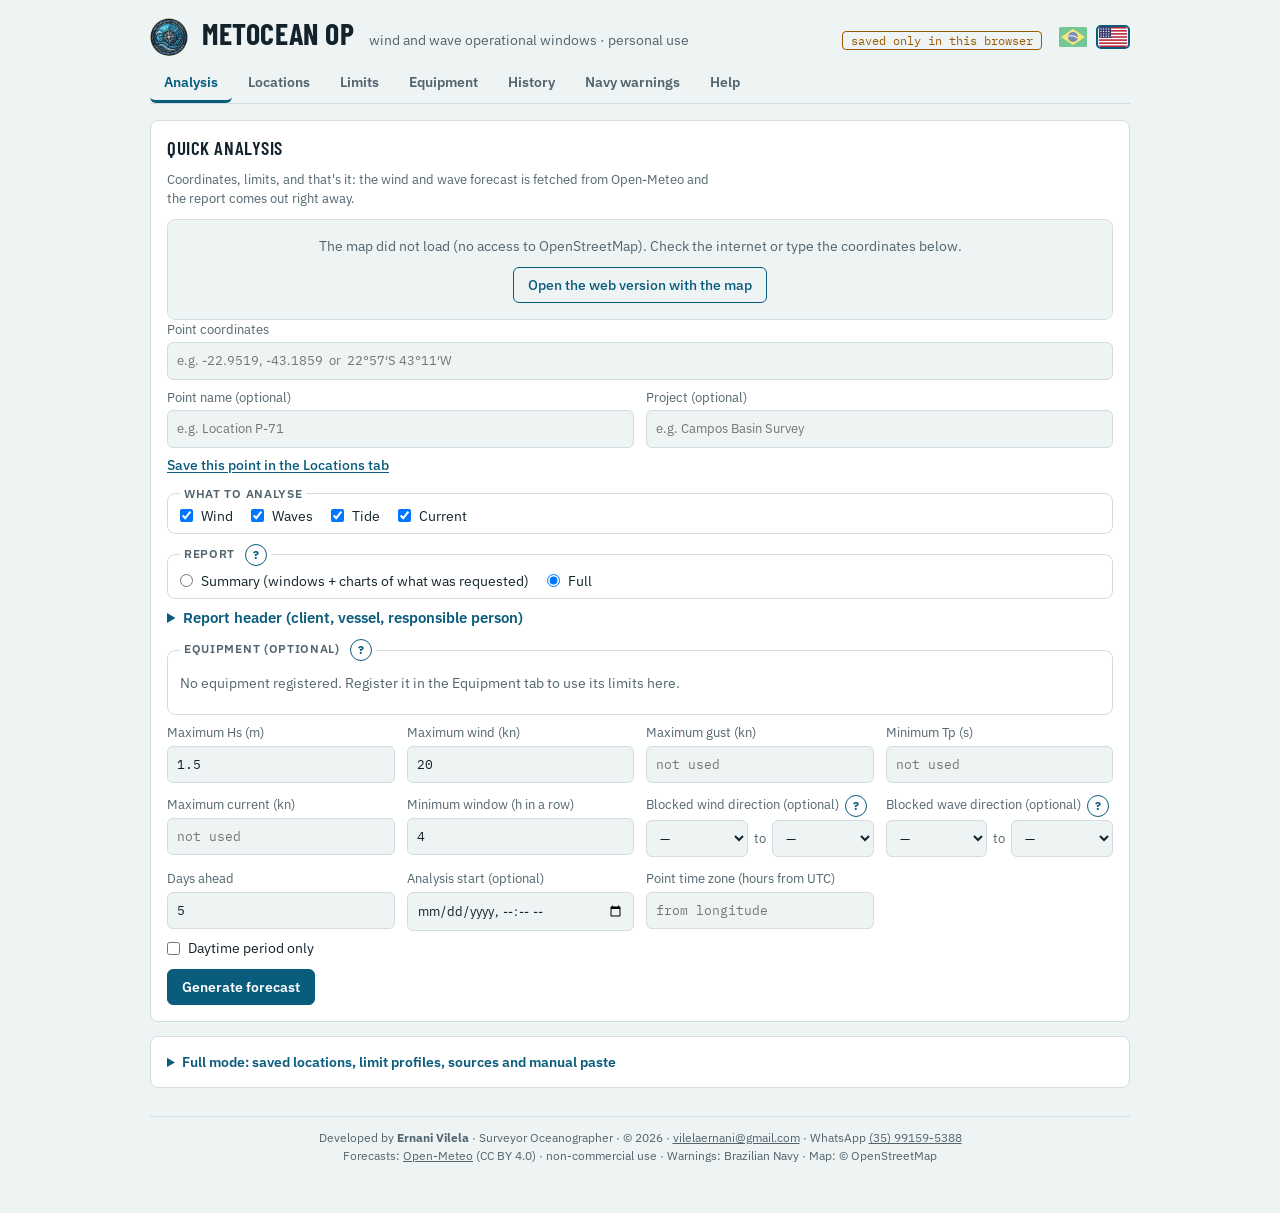
==== commit 7aab58c3: "web: rodada do modelo no relatório, histórico compacto (20) e fuso do ponto pela longitude; spec 7, " ====
--- a/index.html
+++ b/index.html
@@ -209,6 +209,7 @@
       <div class="dirpair" data-p="q" data-k="w"></div>
       <label>Dias à frente<input id="q-days" class="f" type="number" min="1" max="16" value="5"></label>
       <label>Início da análise (opcional)<input id="q-start" class="f" type="datetime-local"></label>
+      <label>Fuso do ponto (horas de UTC)<input id="q-tz" class="f" type="number" step="0.5" min="-12" max="14" placeholder="pela longitude" data-auto="1"></label>
     </div>
     <label class="check" style="margin-top:8px"><input id="q-day" type="checkbox"> Somente período diurno</label>
     <div class="row" style="margin-top:12px;align-items:center"><button id="q-go" type="button" class="primary">Gerar previsão</button><span id="q-msg" class="msg" aria-live="polite"></span></div>
@@ -1073,6 +1074,9 @@
   "a busca falhou (sem conexão, bloqueio do navegador/anúncios ou limite de uso da Open-Meteo): tente de novo em 1 minuto": "the request failed (no connection, browser/ad blocker, or Open-Meteo usage limit): try again in 1 minute",
   "nós": "kn",
   "Previsões: {0} (CC BY 4.0) · uso não comercial · Avisos: Marinha do Brasil · Mapa: © OpenStreetMap": "Forecasts: {0} (CC BY 4.0) · non-commercial use · Warnings: Brazilian Navy · Map: © OpenStreetMap",
+  "Rodadas dos modelos: {0}": "Model runs: {0}",
+  "Rodada do modelo: não informada pela fonte": "Model run: not reported by the source",
+  "A rodada mais antiga dos modelos é de {0} h antes deste relatório.": "The oldest model run is from {0} h before this report.",
   "MetOcean OP": "MetOcean OP",
   "janelas operacionais de vento e onda · uso pessoal": "wind and wave operational windows · personal use",
   "Seções": "Sections",
@@ -1237,7 +1241,9 @@
   "carregando…": "loading…",
   "O idioma (português ou inglês) troca pelas bandeiras no alto da página. A escolha fica salva no navegador, e os relatórios saem no idioma escolhido.": "The language (Portuguese or English) is switched with the flags at the top of the page. The choice is saved in the browser, and reports come out in the chosen language.",
   "<b>Dados:</b> as previsões vêm da <a href=\"https://open-meteo.com/\" target=\"_blank\" rel=\"noopener\">Open-Meteo</a> (modelos NOAA GFS, ECMWF e outros), sob licença CC BY 4.0. A API gratuita da Open-Meteo é para <b>uso não comercial</b>; para usar em trabalho comercial, é preciso o plano pago da Open-Meteo. Os avisos de mau tempo vêm da Marinha do Brasil (CHM). O mapa é do © OpenStreetMap.": "<b>Data:</b> forecasts come from <a href=\"https://open-meteo.com/\" target=\"_blank\" rel=\"noopener\">Open-Meteo</a> (NOAA GFS, ECMWF and other models), under the CC BY 4.0 licence. The free Open-Meteo API is for <b>non-commercial use</b>; to use it in commercial work, the paid Open-Meteo plan is required. Bad-weather warnings come from the Brazilian Navy (CHM). The map is © OpenStreetMap.",
-  "© <a href=\"https://www.openstreetmap.org/copyright\" target=\"_blank\" rel=\"noopener\">OpenStreetMap</a>": "© <a href=\"https://www.openstreetmap.org/copyright\" target=\"_blank\" rel=\"noopener\">OpenStreetMap</a>"
+  "© <a href=\"https://www.openstreetmap.org/copyright\" target=\"_blank\" rel=\"noopener\">OpenStreetMap</a>": "© <a href=\"https://www.openstreetmap.org/copyright\" target=\"_blank\" rel=\"noopener\">OpenStreetMap</a>",
+  "Fuso do ponto (horas de UTC)": "Point time zone (hours from UTC)",
+  "pela longitude": "from longitude"
 });
 /*EN:end*/
 
@@ -2423,12 +2429,13 @@
     var m = Math.max(0, Math.round((Date.now() / 1000 - Number(n.getAttribute('data-ts'))) / 60));
     var t = m < 90 ? m + ' min' : (m < 2880 ? Math.round(m / 60) + ' h' : Math.round(m / 1440) + ' ' + n.getAttribute('data-d')), g = function (k) { return n.getAttribute(k).replace('{0}', t); };
     n.className = 'age alert' + (m >= 720 ? ' stale' : '');
-    if (m < 180) { n.className = 'age'; n.textContent = g('data-a'); }
-    else if (m < 720) n.textContent = g('data-b');
-    else n.textContent = g('data-c');
+    var extra = n.getAttribute('data-extra') || '';
+    if (m < 180) { n.className = 'age'; n.textContent = g('data-a') + extra; }
+    else if (m < 720) n.textContent = g('data-b') + extra;
+    else n.textContent = g('data-c') + extra;
   });
 }
-function ageBanner(ts) { return `<div class="age" data-ts="${ts}" data-d="${esc(tt('dias'))}" data-a="${esc(tt('Previsão gerada há {0}. Gere de novo perto da operação.'))}" data-b="${esc(tt('Previsão gerada há {0}: pode ter mudado. Gere de novo antes de decidir.'))}" data-c="${esc(tt('PREVISÃO ANTIGA (gerada há {0}). Não use para decidir: gere uma nova análise.'))}">${tt('Previsão gerada em {0}. Gere de novo perto da operação.', fmtUtcFull(ts))}</div>`; }
+function ageBanner(ts, runH) { const extra = runH !== null && runH !== undefined ? ' ' + tt('A rodada mais antiga dos modelos é de {0} h antes deste relatório.', runH) : ''; return `<div class="age" data-ts="${ts}" data-extra="${esc(extra)}" data-d="${esc(tt('dias'))}" data-a="${esc(tt('Previsão gerada há {0}. Gere de novo perto da operação.'))}" data-b="${esc(tt('Previsão gerada há {0}: pode ter mudado. Gere de novo antes de decidir.'))}" data-c="${esc(tt('PREVISÃO ANTIGA (gerada há {0}). Não use para decidir: gere uma nova análise.'))}">${tt('Previsão gerada em {0}. Gere de novo perto da operação.', fmtUtcFull(ts))}${extra}</div>`; }
 
 function buildReport(ctx) {
   ctx = langCtx(ctx);
@@ -2494,6 +2501,7 @@
  ${(ctx.equipments || []).length ? `<span>${tt('Equipamentos')}: <b>${esc(ctx.equipments.join(', '))}</b></span>` : ''}
  ${ctx.tags.length ? `<span>Tags: ${tags}</span>` : ''}
  <span>${tt('Gerado')}: <b>${fmtUtcFull(ctx.generatedTs)}</b></span>
+ <span>${runsText(res) ? tt('Rodadas dos modelos: {0}', esc(runsText(res))) : tt('Rodada do modelo: não informada pela fonte')}</span>
 </div>`;
   const chart = (title, body) => `<div><h2>${title}</h2>${body}</div>`;
   if (brief) {
@@ -2503,7 +2511,7 @@
     const t = A.tide ? tideStats(res, tz, ctx.generatedTs) : null;
     return `${head}
 ${hasLim ? kpis(res, tz) : ''}
-${ageBanner(ctx.generatedTs)}
+${ageBanner(ctx.generatedTs, oldestRunH(res, ctx.generatedTs))}
 ${alertHtml}
 ${hasLim ? verdict : ''}
 ${hasLim ? `<h2>${tt('Janelas — cenário conservador')}</h2>${windowsTable(cw, grid, tz, true)}<h2>${tt('Linha do tempo por fonte')}</h2>${legend}${timelineSvg(res, tz, rows)}` : ''}
@@ -2518,7 +2526,7 @@
   }
   return `${head}
 ${hasLim ? kpis(res, tz) : ''}
-${ageBanner(ctx.generatedTs)}
+${ageBanner(ctx.generatedTs, oldestRunH(res, ctx.generatedTs))}
 ${alertHtml}
 ${hasLim ? verdict : ''}
 ${hasLim ? `<h2>${tt('Janelas — cenário conservador')}</h2>
@@ -3024,6 +3032,7 @@
   const startL = fmt(grid[0], tz), endL = fmt(grid[grid.length - 1] + HOUR, tz);
   const scope = [A.wind ? tt('vento') : null, A.wave ? tt('ondas') : null, A.tide ? tt('maré') : null, A.cur ? tt('corrente') : null].filter(Boolean).join(', ');
   pdf.para(tt('{0} ({1}){2}{3}    ·    Período: {4} → {5} ({6}){7}', brief ? tt('Resumo operacional') : tt('Análise de janelas operacionais'), scope, '', hasLim ? tt('    ·    Operação: ') + ctx.profileName : '', startL, endL, tzlabel(tz), ctx.tags.length ? tt('    ·    Tags: ') + ctx.tags.join(', ') : ''), 9, { color: PDF_COL.mut, gap: 6 });
+  pdf.para(runsText(res) ? tt('Rodadas dos modelos: {0}', runsText(res)) : tt('Rodada do modelo: não informada pela fonte'), 8, { color: PDF_COL.mut, gap: 6 });
   const hdrItems = [[tt('Projeto'), projP], [tt('Local'), ctx.location.name], [tt('Cliente'), Hd.client], [tt('Embarcação / unidade'), Hd.vessel], [tt('Responsável'), Hd.resp], [tt('Documento'), Hd.doc], [tt('Observações'), Hd.obs]].filter(([, v]) => v);
   if (hdrItems.length) {
     const colW = (PDF_W - 2 * PDF_M) / 2, rowsN = Math.ceil(hdrItems.length / 2), hh = rowsN * 13 + 10;
@@ -3359,7 +3368,7 @@
   const box = $('#q-equips'); if (!box) return;
   S.eqSel = new Set([...S.eqSel].filter(id => S.equips.some(e => e.id === id)));
   box.replaceChildren(...(S.equips.length ? S.equips.map(e => el('label', { class: 'check' },
-    el('input', { type: 'checkbox', checked: S.eqSel.has(e.id), onchange: ev => { if (ev.target.checked) S.eqSel.add(e.id); else S.eqSel.delete(e.id); S.eqSig = eqSignature(); applyEquipSelection(); } }),
+    el('input', { type: 'checkbox', checked: S.eqSel.has(e.id), onchange: ev => { if (ev.target.checked) S.eqSel.add(e.id); else S.eqSel.delete(e.id); S.eqSig = eqSignature(); applyEquipSelection(); quickSave(); } }),
     e.name + (e.type ? ` (${e.type})` : ''))) : [el('span', { class: 'empty' }, tt('Nenhum equipamento cadastrado. Cadastre na aba Equipamentos para usar os limites deles aqui.'))]));
   if (eqSignature() !== S.eqSig) { S.eqSig = eqSignature(); applyEquipSelection(); }   // exclusão ou edição de equipamento marcado
 }
@@ -3839,14 +3848,16 @@
 const QKEY = 'mco:quick';
 function quickLoad() {
   try { const q = JSON.parse(localStorage.getItem(QKEY) || 'null'); if (!q) return;
-    for (const [k, id] of [['coords', '#q-coords'], ['hs', '#q-hs'], ['wind', '#q-wind'], ['gust', '#q-gust'], ['tp', '#q-tp'], ['cur', '#q-cur'], ['dfrom', '#q-dfrom'], ['dto', '#q-dto'], ['wfrom', '#q-wfrom'], ['wto', '#q-wto'], ['win', '#q-win'], ['days', '#q-days'], ['name', '#q-name'], ['proj', '#q-proj'], ['client', '#h-client'], ['vessel', '#h-vessel'], ['resp', '#h-resp'], ['doc', '#h-doc'], ['obs', '#h-obs']]) if (q[k] !== undefined) $(id).value = q[k];
+    for (const [k, id] of [['coords', '#q-coords'], ['hs', '#q-hs'], ['wind', '#q-wind'], ['gust', '#q-gust'], ['tp', '#q-tp'], ['cur', '#q-cur'], ['dfrom', '#q-dfrom'], ['dto', '#q-dto'], ['wfrom', '#q-wfrom'], ['wto', '#q-wto'], ['win', '#q-win'], ['days', '#q-days'], ['tz', '#q-tz'], ['name', '#q-name'], ['proj', '#q-proj'], ['client', '#h-client'], ['vessel', '#h-vessel'], ['resp', '#h-resp'], ['doc', '#h-doc'], ['obs', '#h-obs']]) if (q[k] !== undefined) $(id).value = q[k];
     $('#q-day').checked = !!q.day;
+    if (q.tzAuto === false) delete $('#q-tz').dataset.auto;
+    if (Array.isArray(q.eq)) S.eqSel = new Set(q.eq);   // equipamentos marcados voltam ao recarregar
     if (q.an) { $('#q-an-wind').checked = !!q.an.wind; $('#q-an-wave').checked = !!q.an.wave; $('#q-an-tide').checked = !!q.an.tide; $('#q-an-cur').checked = q.an.cur !== false; }
     if (q.mode) { const r = document.querySelector(`input[name="q-mode"][value="${q.mode}"]`); if (r) r.checked = true; }
   } catch (e) { /* opcional */ }
 }
 function quickSave() {
-  try { localStorage.setItem(QKEY, JSON.stringify({ coords: $('#q-coords').value, hs: $('#q-hs').value, wind: $('#q-wind').value, gust: $('#q-gust').value, tp: $('#q-tp').value, cur: $('#q-cur').value, dfrom: $('#q-dfrom').value, dto: $('#q-dto').value, wfrom: $('#q-wfrom').value, wto: $('#q-wto').value, win: $('#q-win').value, days: $('#q-days').value, day: $('#q-day').checked, name: $('#q-name').value, proj: $('#q-proj').value, client: $('#h-client').value, vessel: $('#h-vessel').value, resp: $('#h-resp').value, doc: $('#h-doc').value, obs: $('#h-obs').value,
+  try { localStorage.setItem(QKEY, JSON.stringify({ coords: $('#q-coords').value, hs: $('#q-hs').value, wind: $('#q-wind').value, gust: $('#q-gust').value, tp: $('#q-tp').value, cur: $('#q-cur').value, dfrom: $('#q-dfrom').value, dto: $('#q-dto').value, wfrom: $('#q-wfrom').value, wto: $('#q-wto').value, win: $('#q-win').value, days: $('#q-days').value, tz: $('#q-tz').value, tzAuto: !!$('#q-tz').dataset.auto, eq: [...S.eqSel], day: $('#q-day').checked, name: $('#q-name').value, proj: $('#q-proj').value, client: $('#h-client').value, vessel: $('#h-vessel').value, resp: $('#h-resp').value, doc: $('#h-doc').value, obs: $('#h-obs').value,
     an: { wind: $('#q-an-wind').checked, wave: $('#q-an-wave').checked, tide: $('#q-an-tide').checked, cur: $('#q-an-cur').checked }, mode: (document.querySelector('input[name="q-mode"]:checked') || {}).value })); } catch (e) { /* opcional */ }
 }
 /* texto curto dos limites; o nome automático do perfil da análise rápida usa só a parte de valores */
@@ -3875,6 +3886,13 @@
     const L = l.limits; $('#q-hs').value = L.hs_max ?? ''; $('#q-wind').value = L.wind_max ?? ''; $('#q-gust').value = L.gust_max ?? ''; $('#q-tp').value = L.tp_min ?? ''; $('#q-cur').value = L.cur_max ?? ''; setIdx('#q-dfrom', L.dir_from); setIdx('#q-dto', L.dir_to); setIdx('#q-wfrom', L.wdir_from); setIdx('#q-wto', L.wdir_to); if (L.min_window_h) $('#q-win').value = L.min_window_h; $('#q-day').checked = !!L.daylight_only;
     setMsg('#q-coordsmsg', tt('Local salvo "{0}": limites do local aplicados ({1}).', l.name, limitsLabel(L)), 'ok');
   } else setMsg('#q-coordsmsg', tt('Local salvo "{0}".', l.name), 'ok');
+}
+/* fuso pela longitude (15° por hora); o campo preenchido assim fica marcado como automático e muda junto com o ponto. Quem digita por cima tira a marca. */
+const lonTz = lon => Math.max(-12, Math.min(14, Math.round(lon / 15)));
+function autoTz(lon, saved) {
+  const f = $('#q-tz'); if (!f) return;
+  if (f.value !== '' && !f.dataset.auto) return;   // digitado pelo usuário: respeita
+  f.value = saved ? saved.tz_offset : lonTz(lon); f.dataset.auto = '1';
 }
 function matchLoc(lat, lon) { return S.locs.find(l => Math.abs(l.lat - lat) < 1e-4 && Math.abs(l.lon - lon) < 1e-4) || null; }
 function runFromLoc(id) {
@@ -3893,9 +3911,11 @@
   catch (e) { return msg(e.message, 'bad'); }
   const days = Math.max(1, Math.min(16, parseInt($('#q-days').value, 10) || 5));
   quickSave();
-  const tz = -new Date().getTimezoneOffset() / 60;
-  const nm = $('#q-name').value.trim(), saved = matchLoc(c.lat, c.lon);
-  const loc = { id: saved ? saved.id : null, name: nm || (saved ? saved.name : `${c.lat.toFixed(4)}°, ${c.lon.toFixed(4)}°`), lat: c.lat, lon: c.lon, tz_offset: saved ? saved.tz_offset : tz, areas: saved ? saved.areas || '' : '', tags: saved ? saved.tags || [] : [], project: $('#q-proj').value.trim() || (saved ? saved.project || '' : '') };
+  const saved = matchLoc(c.lat, c.lon);
+  autoTz(c.lon, saved);
+  const tzTyped = parseFloat($('#q-tz').value), tz = Number.isFinite(tzTyped) && tzTyped >= -12 && tzTyped <= 14 ? tzTyped : lonTz(c.lon);
+  const nm = $('#q-name').value.trim();
+  const loc = { id: saved ? saved.id : null, name: nm || (saved ? saved.name : `${c.lat.toFixed(4)}°, ${c.lon.toFixed(4)}°`), lat: c.lat, lon: c.lon, tz_offset: tz, areas: saved ? saved.areas || '' : '', tags: saved ? saved.tags || [] : [], project: $('#q-proj').value.trim() || (saved ? saved.project || '' : '') };
   const ini = parseStart($('#q-start').value, loc.tz_offset, now(), days);
   if (ini.error) return msg(ini.error, 'bad');
   const header = { client: $('#h-client').value.trim(), vessel: $('#h-vessel').value.trim(), resp: $('#h-resp').value.trim(), doc: $('#h-doc').value.trim(), obs: $('#h-obs').value.trim(), project: loc.project };
@@ -3933,11 +3953,32 @@
   if (days > maxDays) return { error: tt('Início e duração passam de 16 dias à frente. Com esse início, use no máximo {0} dia(s).', maxDays) };
   return { startTs, aheadDays: ahead / 86400 };
 }
+/* hora da rodada de cada modelo nomeado (meta.json da Open-Meteo: last_run_initialisation_time). "Melhor modelo" (vazio) não tem rodada única; falha vira null, sem travar o relatório. */
+const META_HOST = { wind: 'https://api.open-meteo.com', wave: 'https://marine-api.open-meteo.com' };
+async function fetchModelRuns(rows) {
+  const out = {};
+  const one = async (kind, model) => {
+    const ctl = new AbortController(), t = setTimeout(() => ctl.abort(), 6000);
+    try { const r = await fetch(`${META_HOST[kind]}/data/${model}/static/meta.json`, { signal: ctl.signal }); if (!r.ok) return; const j = await r.json(); const v = Number(j.last_run_initialisation_time); if (Number.isFinite(v) && v > 0) out[kind + ':' + model] = v; }
+    catch (e) { /* sem informação de rodada */ } finally { clearTimeout(t); }
+  };
+  const jobs = [];
+  for (const row of rows) { const w = (row.wind || '').trim(), v = (row.wave || '').trim(); if (w) jobs.push(one('wind', w)); if (v) jobs.push(one('wave', v)); }
+  await Promise.all(jobs);
+  return out;
+}
+/* texto das rodadas para o relatório: "NOAA GFS: vento 29/10 06Z, onda 29/10 00Z · ECMWF: …"; null quando nenhuma fonte informou */
+function runsText(res) {
+  const parts = res.sources.map(s => { const m = s.meta || {}, p = []; if (m.run_wind) p.push(tt('vento') + ' ' + fmtUtc(m.run_wind)); if (m.run_wave) p.push(tt('onda') + ' ' + fmtUtc(m.run_wave)); return p.length ? `${s.label}: ${p.join(', ')}` : null; }).filter(Boolean);
+  return parts.length ? parts.join(' · ') : null;
+}
+function oldestRunH(res, ts) { const v = res.sources.flatMap(s => [s.meta && s.meta.run_wind, s.meta && s.meta.run_wave]).filter(x => x); return v.length ? Math.round((ts - Math.min(...v)) / 3600) : null; }
 async function runAnalysis(loc, prof, days, tags, msg, opts = {}) {
   const startTs = opts.startTs || Math.floor(now() / HOUR) * HOUR, endTs = startTs + days * 86400;
   const ok = [], errors = [];
+  const runs = await fetchModelRuns(S.rows);
   for (const row of S.rows) {
-    try { const r = buildSeries(opts.analyses && !opts.analyses.wind ? null : S.wind, opts.analyses && !(opts.analyses.wave || opts.analyses.tide || opts.analyses.cur) ? null : S.wave, row, startTs, endTs); ok.push({ id: row.label, label: row.label || tt('Fonte'), fetched_at: now(), ...r }); }
+    try { const r = buildSeries(opts.analyses && !opts.analyses.wind ? null : S.wind, opts.analyses && !(opts.analyses.wave || opts.analyses.tide || opts.analyses.cur) ? null : S.wave, row, startTs, endTs); ok.push({ id: row.label, label: row.label || tt('Fonte'), fetched_at: now(), ...r, meta: { ...r.meta, run_wind: runs['wind:' + (row.wind || '').trim()] || null, run_wave: runs['wave:' + (row.wave || '').trim()] || null } }); }
     catch (e) { errors.push({ label: row.label || tt('Fonte'), error: e.message }); }
   }
   if (!ok.length) return msg(tt('Nenhuma fonte pôde ser montada: ') + errors.map(e => `${e.label}: ${e.error}`).join('; '), 'bad');
@@ -3964,19 +4005,38 @@
   const id = newId(), res = ctx.result, cw = res.conservative.windows;
   const longest = cw.length ? cw.reduce((a, b) => b.hours > a.hours ? b : a) : null;
   const summary = { windows: cw.length, longest_h: longest ? longest.hours : 0, agreement_pct: res.agreement.pct, sources_ok: res.sources.length, sources_failed: ctx.errors.length };
-  const slim = { ...ctx, result: { ...res, sources: res.sources.map(s => ({ ...s })) } };
   try {
-    await Store.set('results', id, slim);
+    await Store.set('results', id, packResult(ctx));
     await Store.set('analyses', id, { location_name: loc.name, profile_name: prof.name, profile_limits: prof.auto ? prof.limits : null, start_ts: res.start_ts, end_ts: res.end_ts, tags: ctx.tags, summary, created_at: now() });
     S.analyses.unshift({ id, location_name: loc.name, profile_name: prof.name, profile_limits: prof.auto ? prof.limits : null, start_ts: res.start_ts, end_ts: res.end_ts, tags: ctx.tags, summary, created_at: now() });
     for (const t of ctx.tags) if (!S.tags.some(x => x.toLowerCase() === t.toLowerCase())) S.tags.push(t);
     refreshTagList(); renderHistory(); setMsg('#rp-saved', tt('Salvo no histórico.'), 'ok');
-    // mantém só os 40 mais recentes
-    for (const old of S.analyses.splice(40)) { await Store.del('analyses', old.id); await Store.del('results', old.id); }
+    // mantém só os 20 mais recentes (cada um compactado; veja packResult)
+    for (const old of S.analyses.splice(HIST_MAX)) { await Store.del('analyses', old.id); await Store.del('results', old.id); }
   } catch (e) { setMsg('#rp-saved', tt('Relatório gerado, mas não foi possível salvar no histórico: ') + (e.message || e), 'warn'); }
 }
 
 /* ---- histórico ---- */
+const HIST_MAX = 20;
+/* o relatório salvo guarda só o necessário, compacto: status em uma letra por hora (G/N/X), números com 3 casas e a grade como início + quantidade.
+   unpackResult desfaz; relatórios salvos antes desta versão (sem `packed`) abrem como estão. */
+const ST_CH = { go: 'G', nogo: 'N', nodata: 'X' }, CH_ST = { G: 'go', N: 'nogo', X: 'nodata' };
+/* casas decimais por série = precisão com que a Open-Meteo entrega (a corrente é convertida de km/h, por isso 3) */
+const SER_DEC = { hs: 2, tp: 2, wind: 1, gust: 1, wdir: 0, wvdir: 0, tide: 2, cur: 3, cdir: 0 }, SER_KEYS = Object.keys(SER_DEC);
+const rnd = (v, d) => (v === null || v === undefined) ? null : Math.round(v * 10 ** d) / 10 ** d;
+function packResult(ctx) {
+  const res = ctx.result;
+  const src = s => { const o = { ...s }; o.status = s.status.map(x => ST_CH[x] || 'X').join(''); for (const k of SER_KEYS) if (Array.isArray(s[k])) o[k] = s[k].map(v => rnd(v, SER_DEC[k])); return o; };
+  return { ...ctx, packed: 2, result: { ...res, grid: { t0: res.grid[0], n: res.grid.length }, sources: res.sources.map(src),
+    conservative: { ...res.conservative, status: res.conservative.status.map(x => ST_CH[x] || 'X').join('') },
+    optimistic: { ...res.optimistic, status: res.optimistic.status.map(x => ST_CH[x] || 'X').join('') } } };
+}
+function unpackResult(r) {
+  if (!r || !r.packed) return r;
+  const res = r.result, grid = Array.from({ length: res.grid.n }, (_, i) => res.grid.t0 + i * HOUR), st = s => [...s].map(c => CH_ST[c] || 'nodata');
+  return { ...r, packed: undefined, result: { ...res, grid, sources: res.sources.map(s => ({ ...s, status: st(s.status) })),
+    conservative: { ...res.conservative, status: st(res.conservative.status) }, optimistic: { ...res.optimistic, status: st(res.optimistic.status) } } };
+}
 function renderHistory() {
   const sel = $('#h-tag'), keep = sel.value;
   sel.replaceChildren(el('option', { value: '' }, tt('todas')), ...S.tags.map(t => el('option', { value: t }, t)));
@@ -3998,7 +4058,7 @@
 }
 async function openAnalysis(id) {
   try {
-    const r = await Store.get('results', id);
+    const r = unpackResult(await Store.get('results', id));
     if (!r) return toast(tt('Esse relatório não está mais disponível.'));
     showTab('analise'); showReport(r); setMsg('#rp-saved', tt('Relatório do histórico.'), '');
   } catch (e) { toast(tt('Não foi possível abrir: ') + (e.message || e)); }
@@ -4218,11 +4278,13 @@
   }
   $('#auto').addEventListener('click', autoFetch);
   $('#q-go').addEventListener('click', quickRun);
+  $('#q-tz').addEventListener('input', () => { delete $('#q-tz').dataset.auto; if ($('#q-tz').value === '') { const c = parseCoords($('#q-coords').value); if (c) autoTz(c.lon, matchLoc(c.lat, c.lon)); } quickSave(); });
   $('#q-coords').addEventListener('keydown', e => { if (e.key === 'Enter') quickRun(); });
   quickLoad();
   const toLocais = (lat, lon) => { if (!S.selLoc) { $('#l-lat').value = +lat.toFixed(5); $('#l-lon').value = +lon.toFixed(5); updateSeeLink(); } };
   const afterPick = (lat, lon) => {
     const m = matchLoc(lat, lon);
+    autoTz(lon, m);
     if (m) { applyLocToQuick(m); return; }
     toLocais(lat, lon);
     const n = $('#q-coordsmsg'); n.className = 'msg ok';
@@ -4235,14 +4297,14 @@
     S.selLoc = null; $('#l-name').value = name; $('#l-lat').value = +c.lat.toFixed(5); $('#l-lon').value = +c.lon.toFixed(5); $('#l-proj').value = $('#q-proj').value.trim(); $('#l-areas').value = ''; locTags.set([]);
     await saveLoc(); setMsg('#q-savemsg', $('#l-msg').textContent, $('#l-msg').className.includes('bad') ? 'bad' : 'ok');
   });
-  $('#q-coords').addEventListener('input', () => { const c = parseCoords($('#q-coords').value); if (c) { MapView.setPin(c.lat, c.lon, true); afterPick(c.lat, c.lon); } });
+  $('#q-coords').addEventListener('input', () => { const c = parseCoords($('#q-coords').value); if (c) { MapView.setPin(c.lat, c.lon, true); afterPick(c.lat, c.lon); } quickSave(); });
   { const c = parseCoords($('#q-coords').value); if (c) MapView.setPin(c.lat, c.lon, true); }
   // link com parâmetros: ?lat=-22.1&lon=-41.1&hs=1.5&vento=20&dias=5&gerar=1
   try {
     const q = new URLSearchParams(location.search);
     if (q.get('lat') && q.get('lon')) {
       $('#q-coords').value = `${q.get('lat')}, ${q.get('lon')}`;
-      for (const [k, id] of [['hs', '#q-hs'], ['vento', '#q-wind'], ['rajada', '#q-gust'], ['tp', '#q-tp'], ['janela', '#q-win'], ['dias', '#q-days']]) if (q.get(k) !== null) $(id).value = q.get(k);
+      for (const [k, id] of [['hs', '#q-hs'], ['vento', '#q-wind'], ['rajada', '#q-gust'], ['tp', '#q-tp'], ['janela', '#q-win'], ['dias', '#q-days'], ['fuso', '#q-tz']]) if (q.get(k) !== null) { $(id).value = q.get(k); if (k === 'fuso') delete $(id).dataset.auto; }
       if (q.get('diurno') === '1') $('#q-day').checked = true;
       { const c = parseCoords($('#q-coords').value); if (c) MapView.setPin(c.lat, c.lon, true); }
       if (q.get('gerar') === '1') setTimeout(quickRun, 300);
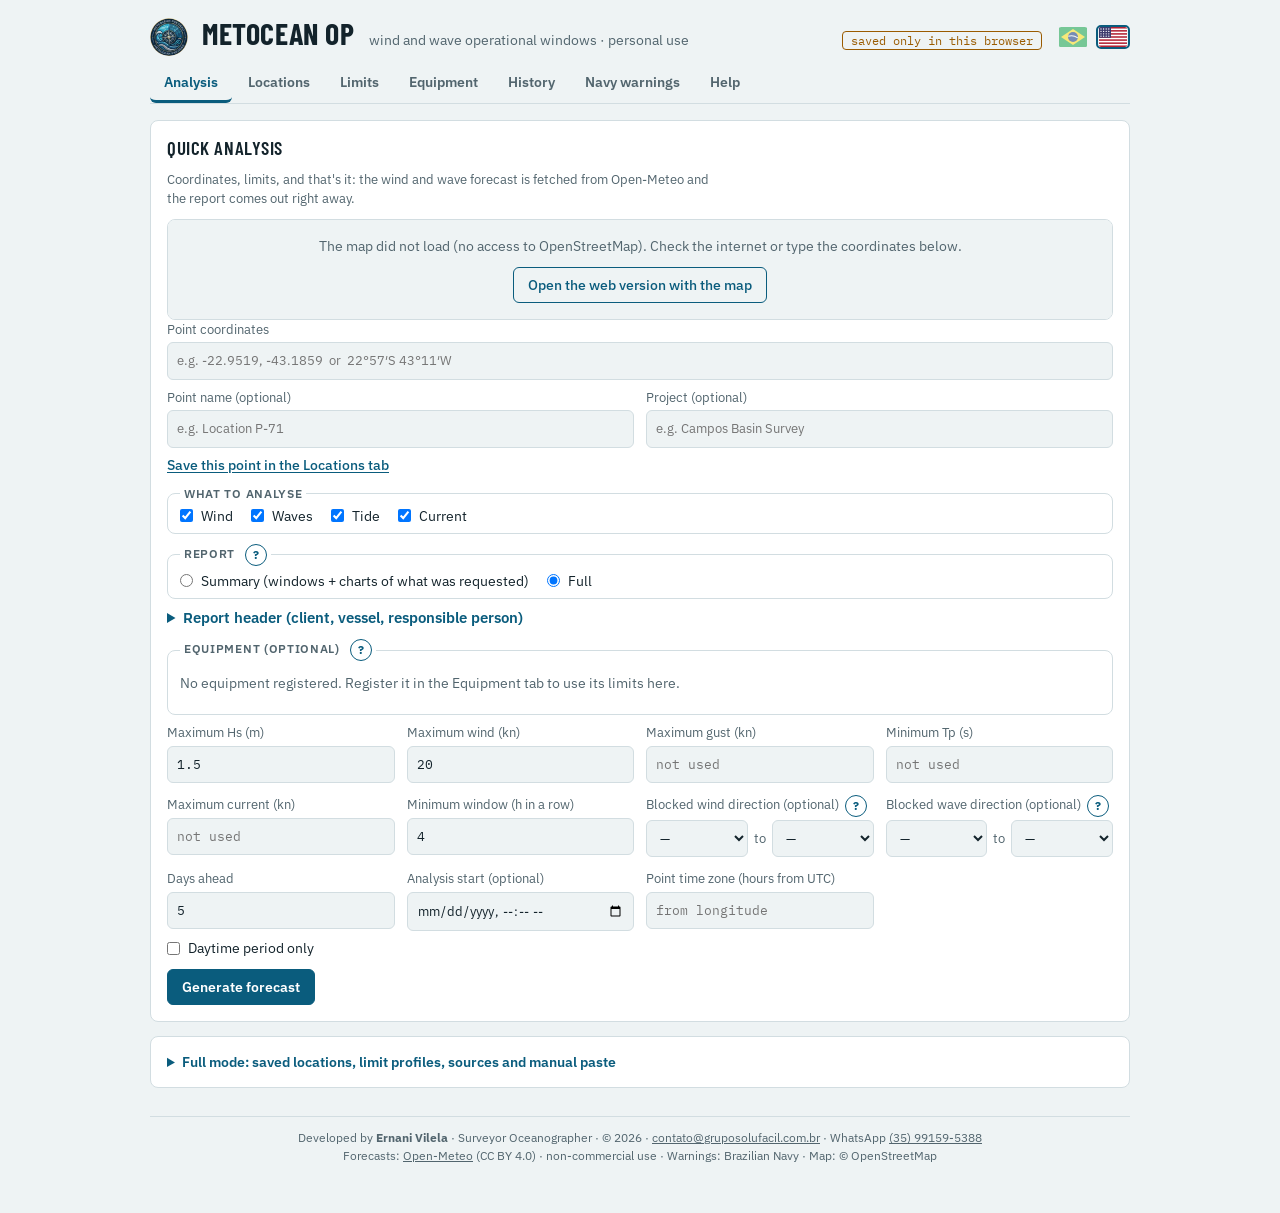
==== commit 994000bb: "Troca o Gmail pelo contato@ do Grupo SoluFácil no crédito do app Co-Authored-By: Claude Opus 5.5 <no" ====
--- a/index.html
+++ b/index.html
@@ -1,8 +1,17 @@
 <!doctype html>
+<!--
+  MetOcean OP — janelas operacionais de vento, onda, corrente e maré para operações marítimas
+  Desenvolvido por Ernani Vilela · Oceanógrafo Surveyor · © 2026 · contato@gruposolufacil.com.br
+  https://vilelaernani-max.github.io/METEOCEAN/
+  Previsões: Open-Meteo (CC BY 4.0, uso não comercial) · Avisos: Marinha do Brasil (CHM) · Mapa: © OpenStreetMap
+-->
 <html lang="pt-BR">
 <head>
 <meta charset="utf-8">
 <meta name="viewport" content="width=device-width,initial-scale=1,viewport-fit=cover">
+<meta name="author" content="Ernani Vilela">
+<meta name="description" content="MetOcean OP: janelas operacionais de vento, onda, corrente e maré para operações marítimas. Desenvolvido por Ernani Vilela, Oceanógrafo Surveyor.">
+<meta name="copyright" content="© 2026 Ernani Vilela">
 <style>:root{color-scheme:light dark}body{margin:0;font:14px system-ui,sans-serif}img{max-width:100%}[hidden]{display:none!important}</style>
 </head>
 <body>
@@ -412,7 +421,7 @@
     <p class="note">Toque num assunto para abrir. Os botões <b>?</b> espalhados pelo app trazem você direto ao trecho certo.</p>
     <details id="aj-gerar" class="aj"><summary>Como gerar uma análise</summary>
       <ol>
-        <li>Na aba <b>Análise</b>, digite as coordenadas do ponto (ex.: -22.9519, -43.1859) ou toque no mapa. No celular, toque no ponto e use o botão de posição se estiver no local.</li>
+        <li>Na aba <b>Análise</b>, digite as coordenadas do ponto (ex.: -22.9519, -43.1859) ou toque no mapa. No celular, arraste com um dedo, faça a pinça com dois dedos para o zoom, toque no ponto e use o botão de posição se estiver no local.</li>
         <li>Marque o que quer analisar: vento, ondas, maré e corrente.</li>
         <li>Escolha o relatório <b>resumido</b> (o essencial) ou <b>completo</b> (com todos os detalhes).</li>
         <li>Preencha os limites da operação, ou marque um ou mais equipamentos cadastrados. Campo vazio é limite que não será usado.</li>
@@ -486,7 +495,7 @@
 /* identidade: selo MetOcean Previsão (WebP com transparência para a tela e o HTML; JPEG sobre o azul do cabeçalho para o PDF) */
 const LOGO_WEBP = '[data-uri]';
 const LOGO_JPG_B64 = '/9j/4AAQSkZJRgABAQAAAAAAAAD/2wBDAAYEBQYFBAYGBQYHBwYIChAKCgkJChQODwwQFxQYGBcUFhYaHSUfGhsjHBYWICwgIyYnKSopGR8tMC0oMCUoKSj/2wBDAQcHBwoIChMKChMoGhYaKCgoKCgoKCgoKCgoKCgoKCgoKCgoKCgoKCgoKCgoKCgoKCgoKCgoKCgoKCgoKCgoKCj/wAARCABwAHADASIAAhEBAxEB/8QAGwAAAgMBAQEAAAAAAAAAAAAABQYAAwQBAgf/xAA+EAABAwIEBAIHBQcEAwEAAAABAgMEBREABhIhEzFBUWFxBxQVIjKBkSNCUmLwFiQzU6Gx0UNywfElNGOS/8QAGgEBAQEBAQEBAAAAAAAAAAAABAUDAgEGAP/EADERAAEDAgMFCAEEAwAAAAAAAAEAAgMRIQQSMUFRYZHREyJxgaHB4fAUBTIzsSNCcv/[base64]/zhaZpkanRHkxpsAypKW32H5rYALCgQqwNwFXG/8ATHW5CKnQ2KVFiTKjIi6mkuR49wtIWSk6jcpG/[base64]/gc5oX5KGxwLwYomeajQYjcSqpFby1JUtttuSBxLJIBKdza1+/kcFazl2HMpRruUnlS6Ud3WT/ABYx7KHbx/7wuLFmoZKKE6HYeh4KbiMDlBfEagbNo6jilLExMTDVOUwz5cgQoNOezFmAf+OjmzLJ5yHO3iP7/XArLtLXWKvHhoOlKzda/wACBuo/TF+ZpxzXmRFNo7LLtKo6fsoinNAfCSAqx6k/574Di5T/[base64]/M7ea+fx8p0uJKaQ7SWUkqTcOt3JF/HCjOy/[base64]/Ebg3tuDjVUYceElqk1eRqiHdt0e8umuE7b9U909PPFbPCnVJdMzUha5cFC3EuBYQypvZSlnSLqJG4N99sEIrWOQfP30VNjg4B7D8ffVG81UqFLpjGZcu70uUbOsjnGd6pPYfrthSwbyVmMwcyuRKrDcj0CrjgKQ6kgEckOb7XtYEjzxRmakO0OtSYDp1BtV0L/Gg7pV9MKwkrrwv1Gh3jqNqmY7Dhp7Vmh14HodiJRJAy/kKqVUHTMnK9TjHqB94j9fdwmZerMSlQlpkU5AkqSsszdGtRuCCkpJAI6bYPelNwxYGXqQnYMxeMsfnXv/AJwBmQvXsxU6jINkNBqOfAndZ+pVgzSH55XbSeQt8+aosaY2tjbsA5m6I0pxEWHFjzlPLm1azj5QCt31cfA0kc7rI+gGPpDTVeZih5nKNabiJTsUtgKCf9gN8eMmVek5ZpkvNFRQlMuc+pmFpRqd4KPdShsdOW5xZL9LdYRNjKZy+pfG95tBfPGUm/xWA2GOsPLK0HILnXp5LHF4WCZw7Z2ml/VSm1RE9guxXlqAOlSVXCkK6gg7g4JVPM0RqnqpzER5ct3Q4ttLmsJ0gjUL7IBvuScKdczTHq2cFS6TFXCmy4gRMYfTpCH0qPvq6GyNyetsIsuW/VZDzDS5iqMXiVuIQC4+QLknlqNgSEk7DCpMTVoAHe/pTIf0ukjqu7nqeninGRVU1WoRaUiRCUuTIbQpllSnVadQKrrsE8h0vhfp0loaoomw0vtuKQGHipo21G1lEaT9RhwyVSIrmYKHNiGEoOJefVw1F15Olu32izYA3UNgkYXodJgrarEuUIxcYfSUp1FD6taf9Mi4JuD7pSfMYJ273EkuuKe6rMwcUTQxrbGu/gt7MpxuopamsOIRdN4y+akdNPQ+YwTzM/Epbq3qO0G5RASoXv6rt2/Ef6eePnsaZIpk1uJKkTEUpp8hl6w4kZdtiDvYi4Kkg74KxwqFNeRUXU3SoodCTq4oO+oeBBBBwqKUvOV2qFNhhF326blyT+/R1vabufC8n8V/vfPripTCn6YEvI4lRoul5sKO70XVuhX+0/0OLhJTAqKmmxoZJ0KXe6lJPW/TvtjDClGm1+K8vdtDxZfB+82r3VA/I45xEdWZhqPvqtMJIQ/Kf2n76KrMFYjTKbKTHfnS1vyBIJkJsIw3GkG553tfYbDDlUpJzJ6PqRW1HVMhH1GUepA+En9fewixICodfq1GdNwtLsceKk3Ug/VI+uGn0SveuUXNFEVvxY3rLafzo3/4GDOOUtlGwjkbfPkmPZ2jHRnaDzF0P9LKi56RnGUIW4GuE2EIFyQOgGBNBWt7Ns+WtK23Gm5L+lYspJCFWuO+CvpMccZ9JLkll1TS1KbcQ6nmnxGBtILqc2VNiS6p191qS0paua1aFb/O2MWV/HG7Kt3U7a29HshxVZiqtPTNuY0ZpDTaOiUAgH5qJJOGViREar+YJcp9llwTFRkhagnQ22AEpHhhb9GUzhSENtKCFvMaG1HosbjBzMEWmGritS4jT1Nq2kOOKT/6spOykKPQG31xYYA2lF83ic0jntdXZol7NlVhuvzlU6zsh2MGQ40knUVK9438Ept88cpFVix6cGH6bLeeQyCy4kpb4chR1Kd89kgbcge+NOZo0ikl5dIkyI6RHDzaUuFSTpVZexv0UD8saabXZyKZ6y9VGQRH4gS/FSorcB0rQCLb30/JWJ05PaOqL138PBWcDlMDMhtT38UX9G9GqGY65UKnTX2KC2lsRpDiEpcK3DZStAVskbDv2xiqeWajQKygUx9ie5UNURmTJQG3GHE3JHUe8OShzxjoWZptCqbyqgyD7Q/eVMRty2qwG6Seu2PecKrUcwVKPAUg04soMllEjZTqyCANj7vW1++CDtO13A+FKAcyaphyZPDnX+lbW6FOYpaosfL8tB4A1LQtDwU+k3S5seZuoHbkR2wpVEykx6d65FksyW4/Be4jSk/Co6De2/ukD5Y0zYzjMIvt1d59XA1qQhOkocJsls3J32USOycAaqt5in04qlSFSH21POguGwSVEJFvIX+eFR2cDVYvFWkEIm+fWRHLRDiy0AQjc7Ej+wGJXmXRxV8JwamkrJ0nnpBOB1G9mxuG9NnTRJXsluCAFJB/EsmwPgL41ZkQ6wwHoVTnPRnFFpxmQopcaVa+lQBsQRyI54X+Q092iF+M9pDgRQLVmF9Sc9RZTLbji3Uxn9CBdSiptJIA7nfBX0KhbXpJTGcbWjiIdaWhYsR4EYEVzjt53gtxXlMSGURmkuJ5oUG0gnBj0PyHZPpLEyQ6p1xKXHXHFc1eOJr6nDn/AJVJtO281i9JSTIbolTH+tFDaj+ZG2A0qWIeaIVUG7bwbkHxuLLH1CsMj7Cqxk6ZCQNUiEv1podSn7wH664SY6ZdREWCwyp9xsqDSUJurc3t5X/vhDWUzRHYTyNwjskzNbINoHMWTXCoFQZTOepWqQIb54jKDZaU/EhxPcEf2wey7WanOL5pdKVUWJA0zWXkhMdz8xJ2SrywqiovqpvE1OJXHCYtQZSojiNpPuKNug+E/Lvg5Bp2Z65FaMdtMan2+y46+C3b8qB08bY2gloyjzpZY4jD5ngxtWqVlzMDktpUBmEmG2olMBdRQ6QCCFICjY2INrYUJsWpZcqCY1RiS4UPjcRCXEhRT01JPwk2w7/sfmSK3xG/UZqRzQ06Uq+V9seYmY3W+LSazFU/HGzsCakhSR3STuD2Ix2GxyHM01KxzzQd17e7wS/[base64]/0+QxUtiPLdS7Vaw2tKdkx4iCogfhSLBKcElzGbR222EJajHXFpzStd1/zHlDa/[base64]/XTGLmh2WIbSOQv8JLpMjHSHYDzNkPo85VOqDUhIuEmy0/iSeYxxRdyzmVKoi0Ck1C623CrhgAg7FdiRpve3ljHgpCejzqc5SKmbR3DqZd6sr7+WE4qI/wArRprxHUdVPwGIDD2TtDpwPysEuj+zyKtRmXTC0ELblLuqU399QTYHRv59ccNXlxo7ColSkCkkaWlJSlSmj/LWT26dxiidImtVWPCrsgxm4oDi3U3V6wEfBYcr293+/LGl2G6iGuuRI7EOPK1FUB5V0PIHMi4sPAc+ZGCi9Htv7qodC029kUpWY6pDPHW+J0MfGpCdDrY7kDYjD097HzbSmm6qQDa8Wosj32T/AMp7px8ihvtqdDlGe4b3WHIVYjwQo7KHgd8EadVXqTKUtptTAWbvQX/cF/xNk7fLHbmsfeKztyyY+SPuzXadvVasyxazlpEmFPulmU2UNy2d2JKelj0PgdxjsGHlSo06M1VI0qnzENpSqVFVrS4bc1JPXyw75dzjAlRFxtcaTFc/iwZiQQT5Hr4jGeo5cyRJu9+/0ZR3IjSErb+QVyx23EVtILrx2FpeI2SqnK1DSP3TM8Ao6esQVasVTafQojJTNr78trqzBjBhJ81H/BxukUvJaVFqHWcwVR/ozFZQPqrkMLVTj0uNKTxI6lKB9yC2+XnVn/[base64]/hSNgPpi+e7Fp9ORRqQbxWzqee6vud/IdMCcJwsRqZX6nTgOp6KZjsQHf4maDXifhTExMTDVORBMmNOhCBWEFxkfwnk/GyfDuPDGWQ5OpkuAuolM2ltGyZTSdV0gEI1jrpO4B+uKcaIkx+IolldgdlJO6VeY64HJhbl0duGz4KoYfHFoyy3G/aOq8LjwqxFK5Mt6pvwW1OuuR29C3QpQCUi4vZO5Jtte2OsRprdGenQaiv2YhakIZmslfwgEg7EDc26Xx7U1Tn3eM2l+mS/50RXu/8A56fI4qci1JdPEJmTT58YKJSHPs3BdVzubHfzODOoBSRtPEW56KlHK192O68tViUzMc9nl2hQHFz7+r6UlBX8goWxUuVJiiOVUWns8dam0KdQVe8lWk3ClG1jg/61Xy/HdlUZDpjyEvtGPZOkBOnTcXuLW+mMNaar9djwW5NMU27FCgXiQniXIN1X67c+uMw6GtyOfytiJKWB5LaKPVJj/q0ypJ4H2qOBBs2C4gXLdrJHLruMRMWBRos6Cp9MWQkodRIcUEqWhaQdlAEq0qH3bXxjmxaxLqiZ0+qsRXUfAEOlwt7WOlIva+PUWNS4ISQy5PfSLBck2QnyQP8Ak47YKikYr4C3PRZSSsZd7vW/LVeWE1LMsWOX+DEjRnVOKqOktqcJAF7dVWA5fPG0yY1PhLgUZKkMK/ivq/iPnx7DwxmmTH5agX13A2SkbJSPAdMZ8Kjwt80vkNg6/bKZPji4FkVhv2nopiYmJhinr//Z';
-const DEV = { nome: 'Ernani Vilela', papel: 'Oceanógrafo Surveyor', email: 'vilelaernani@gmail.com', fone: '(35) 99159-5388', wa: '5535991595388', ano: 2026 };
+const DEV = { nome: 'Ernani Vilela', papel: 'Oceanógrafo Surveyor', email: 'contato@gruposolufacil.com.br', fone: '(35) 99159-5388', wa: '5535991595388', ano: 2026 };
 let LOGO_RAW = null;   // RGB cru 96×96 sobre o azul do cabeçalho do PDF: qualquer leitor de PDF abre, sem decodificar JPEG
 function initLogoRaw() {
   try {
@@ -1197,7 +1206,7 @@
   "← Voltar": "← Back",
   "Toque num assunto para abrir. Os botões <b>?</b> espalhados pelo app trazem você direto ao trecho certo.": "Tap a topic to open it. The <b>?</b> buttons around the app take you straight to the right section.",
   "Como gerar uma análise": "How to generate an analysis",
-  "Na aba <b>Análise</b>, digite as coordenadas do ponto (ex.: -22.9519, -43.1859) ou toque no mapa. No celular, toque no ponto e use o botão de posição se estiver no local.": "In the <b>Analysis</b> tab, type the point coordinates (e.g. -22.9519, -43.1859) or tap the map. On a phone, tap the point and use the position button if you are on site.",
+  "Na aba <b>Análise</b>, digite as coordenadas do ponto (ex.: -22.9519, -43.1859) ou toque no mapa. No celular, arraste com um dedo, faça a pinça com dois dedos para o zoom, toque no ponto e use o botão de posição se estiver no local.": "In the <b>Analysis</b> tab, type the point coordinates (e.g. -22.9519, -43.1859) or tap the map. On a phone, drag with one finger, pinch with two fingers to zoom, tap the point and use the position button if you are on site.",
   "Marque o que quer analisar: vento, ondas, maré e corrente.": "Tick what you want to analyse: wind, waves, tide and current.",
   "Escolha o relatório <b>resumido</b> (o essencial) ou <b>completo</b> (com todos os detalhes).": "Choose the <b>summary</b> report (the essentials) or the <b>full</b> report (with every detail).",
   "Preencha os limites da operação, ou marque um ou mais equipamentos cadastrados. Campo vazio é limite que não será usado.": "Fill in the operation limits, or tick one or more registered pieces of equipment. An empty field is a limit that will not be used.",
@@ -2677,7 +2686,7 @@
       pageIds.push(add(`<< /Type /Page /Parent ${pagesIdx} 0 R /MediaBox [0 0 ${PDF_W} ${PDF_H}] /Resources << /Font << /F1 ${fontN} 0 R /F2 ${fontB} 0 R >>${imN ? ` /XObject << /Im1 ${imN} 0 R >>` : ''} >> /Contents ${cid} 0 R >>`));
     }
     const pagesId = add(`<< /Type /Pages /Kids [${pageIds.map(i => i + ' 0 R').join(' ')}] /Count ${pageIds.length} >>`);
-    const info = add(`<< /Title (${pdfBytes(meta.title).replace(/[\\()]/g, m => '\\' + m)}) /Producer (MetOcean OP) /CreationDate (D:${meta.date}) >>`);
+    const info = add(`<< /Title (${pdfBytes(meta.title).replace(/[\\()]/g, m => '\\' + m)}) /Author (${pdfBytes(DEV.nome)}) /Creator (MetOcean OP - ${pdfBytes(DEV.nome)}, ${pdfBytes(papelDev())}) /Producer (MetOcean OP) /CreationDate (D:${meta.date}) >>`);
     const cat = add(`<< /Type /Catalog /Pages ${pagesId} 0 R >>`);
     let out = '%PDF-1.4\n%âãÏÓ\n'; const offs = [];
     objs.forEach((o, i) => { offs.push(out.length); out += `${i + 1} 0 obj\n${o}\nendobj\n`; });
@@ -3817,10 +3826,37 @@
   function init(cb) {
     const m = el_(); if (!m) return; onPick = cb;
     const pos = e => { const r = m.getBoundingClientRect(); return [e.clientX - r.left, e.clientY - r.top]; };
-    m.addEventListener('pointerdown', e => { if (e.target.closest('button,a')) return; drag = { x: e.clientX, y: e.clientY, cx, cy }; moved = false; m.setPointerCapture(e.pointerId); });
-    m.addEventListener('pointermove', e => { if (!drag) return; const dx = e.clientX - drag.x, dy = e.clientY - drag.y; if (Math.hypot(dx, dy) > 4) moved = true; cx = drag.cx - dx / TILE; cy = drag.cy - dy / TILE; render(); });
-    m.addEventListener('pointerup', e => { if (!drag) return; drag = null; if (!moved) { const [px, py] = pos(e); pick(px, py); } });
-    m.addEventListener('pointercancel', () => { drag = null; });
+    /* um dedo (ou mouse): arrasta e, sem mover, marca o ponto. Dois dedos: pinça para o zoom (um nível a cada 2× de afastamento, em volta do meio dos dedos) e arrasto do mapa junto. */
+    const fingers = new Map(); let pinch = null;
+    const two = () => { const [a, b] = [...fingers.values()]; return { d: Math.hypot(a.x - b.x, a.y - b.y), mx: (a.x + b.x) / 2, my: (a.y + b.y) / 2 }; };
+    m.addEventListener('pointerdown', e => {
+      if (e.target.closest('button,a')) return;
+      fingers.set(e.pointerId, { x: e.clientX, y: e.clientY }); try { m.setPointerCapture(e.pointerId); } catch (err) { /* ponteiro sintético ou já capturado */ }
+      if (fingers.size === 2) { const t = two(); pinch = { d0: t.d, mx: t.mx, my: t.my, cx, cy }; drag = null; moved = true; return; }
+      if (fingers.size > 2) return;
+      drag = { x: e.clientX, y: e.clientY, cx, cy }; moved = false;
+    });
+    m.addEventListener('pointermove', e => {
+      if (!fingers.has(e.pointerId)) return;
+      fingers.set(e.pointerId, { x: e.clientX, y: e.clientY });
+      if (pinch && fingers.size >= 2) {
+        const t = two(), r = m.getBoundingClientRect(), ratio = t.d / pinch.d0;
+        cx = pinch.cx - (t.mx - pinch.mx) / TILE; cy = pinch.cy - (t.my - pinch.my) / TILE;   // arrasto pelo meio dos dedos
+        const niveis = Math.round(Math.log2(ratio));   // cada 2× de afastamento = um nível (os blocos do mapa dobram a cada nível)
+        if (niveis) { zoomBy(niveis, t.mx - r.left, t.my - r.top); pinch = { d0: pinch.d0 * 2 ** niveis, mx: t.mx, my: t.my, cx, cy }; }
+        else render();
+        return;
+      }
+      if (!drag) return;
+      const dx = e.clientX - drag.x, dy = e.clientY - drag.y; if (Math.hypot(dx, dy) > 4) moved = true; cx = drag.cx - dx / TILE; cy = drag.cy - dy / TILE; render();
+    });
+    const lift = e => {
+      fingers.delete(e.pointerId);
+      if (pinch) { if (fingers.size < 2) { pinch = null; drag = null; } return; }   // depois da pinça, soltar não marca ponto
+      if (!drag) return; drag = null; if (!moved && e.type === 'pointerup') { const [px, py] = pos(e); pick(px, py); }
+    };
+    m.addEventListener('pointerup', lift);
+    m.addEventListener('pointercancel', lift);
     /* roda e touchpad disparam muitos eventos: acumula o giro e dá no máximo um nível de zoom a cada 700 ms */
     let acc = 0, lastWheel = 0;
     m.addEventListener('wheel', e => {
@@ -3955,12 +3991,16 @@
 }
 /* hora da rodada de cada modelo nomeado (meta.json da Open-Meteo: last_run_initialisation_time). "Melhor modelo" (vazio) não tem rodada única; falha vira null, sem travar o relatório. */
 const META_HOST = { wind: 'https://api.open-meteo.com', wave: 'https://marine-api.open-meteo.com' };
+/* modelos "seamless" são combinações: o meta.json existe só para os modelos de base; tenta-os na ordem, do mais fino ao mais grosso */
+const META_ALT = { gfs_seamless: ['ncep_gfs013', 'ncep_gfs025', 'ncep_gfs_global'], icon_seamless: ['dwd_icon', 'dwd_icon_eu', 'dwd_icon_d2'], ecmwf_seamless: ['ecmwf_ifs025', 'ecmwf_ifs04'], gem_seamless: ['cmc_gem_gdps', 'cmc_gem_rdps'], meteofrance_seamless: ['meteofrance_arpege_world', 'meteofrance_arome_france'], jma_seamless: ['jma_gsm', 'jma_msm'], ukmo_seamless: ['ukmo_global_deterministic_10km', 'ukmo_uk_deterministic_2km'] };
 async function fetchModelRuns(rows) {
   const out = {};
   const one = async (kind, model) => {
-    const ctl = new AbortController(), t = setTimeout(() => ctl.abort(), 6000);
-    try { const r = await fetch(`${META_HOST[kind]}/data/${model}/static/meta.json`, { signal: ctl.signal }); if (!r.ok) return; const j = await r.json(); const v = Number(j.last_run_initialisation_time); if (Number.isFinite(v) && v > 0) out[kind + ':' + model] = v; }
-    catch (e) { /* sem informação de rodada */ } finally { clearTimeout(t); }
+    for (const nome of [model, ...(META_ALT[model] || [])]) {
+      const ctl = new AbortController(), t = setTimeout(() => ctl.abort(), 6000);
+      try { const r = await fetch(`${META_HOST[kind]}/data/${nome}/static/meta.json`, { signal: ctl.signal }); if (r.ok) { const j = await r.json(); const v = Number(j.last_run_initialisation_time); if (Number.isFinite(v) && v > 0) { out[kind + ':' + model] = v; return; } } }
+      catch (e) { /* tenta o próximo nome */ } finally { clearTimeout(t); }
+    }
   };
   const jobs = [];
   for (const row of rows) { const w = (row.wind || '').trim(), v = (row.wave || '').trim(); if (w) jobs.push(one('wind', w)); if (v) jobs.push(one('wave', v)); }
@@ -4089,7 +4129,7 @@
 }
 function reportHtml(ctx) {
   const tokens = $('#tokens').textContent;
-  return `<!doctype html><html lang="${isEn() ? 'en' : 'pt-BR'}"><head><meta charset="utf-8"><meta name="viewport" content="width=device-width,initial-scale=1"><title>MetOcean — ${esc(ctx.location.name)}</title><style>${tokens}body{background:var(--bg);margin:0;padding:24px 16px}.rp{max-width:1000px;margin:0 auto}${REPORT_CSS}@media print{body{background:#fff;padding:0}}</style></head><body><div class="rp">${buildReport(ctx)}</div><script>(${ageFill.toString()})(document)<\/script></body></html>`;
+  return `<!doctype html><html lang="${isEn() ? 'en' : 'pt-BR'}"><head><meta charset="utf-8"><meta name="viewport" content="width=device-width,initial-scale=1"><meta name="author" content="${esc(DEV.nome)}"><meta name="generator" content="MetOcean OP · ${esc(DEV.nome)} · ${esc(papelDev())}"><title>MetOcean — ${esc(ctx.location.name)}</title><style>${tokens}body{background:var(--bg);margin:0;padding:24px 16px}.rp{max-width:1000px;margin:0 auto}${REPORT_CSS}@media print{body{background:#fff;padding:0}}</style></head><body><div class="rp">${buildReport(ctx)}</div><script>(${ageFill.toString()})(document)<\/script></body></html>`;
 }
 /* ---- backup (exportar / importar) ---- */
 const BACKUP_COLLECTIONS = ['locations', 'profiles', 'equipments', 'analyses', 'results'];
